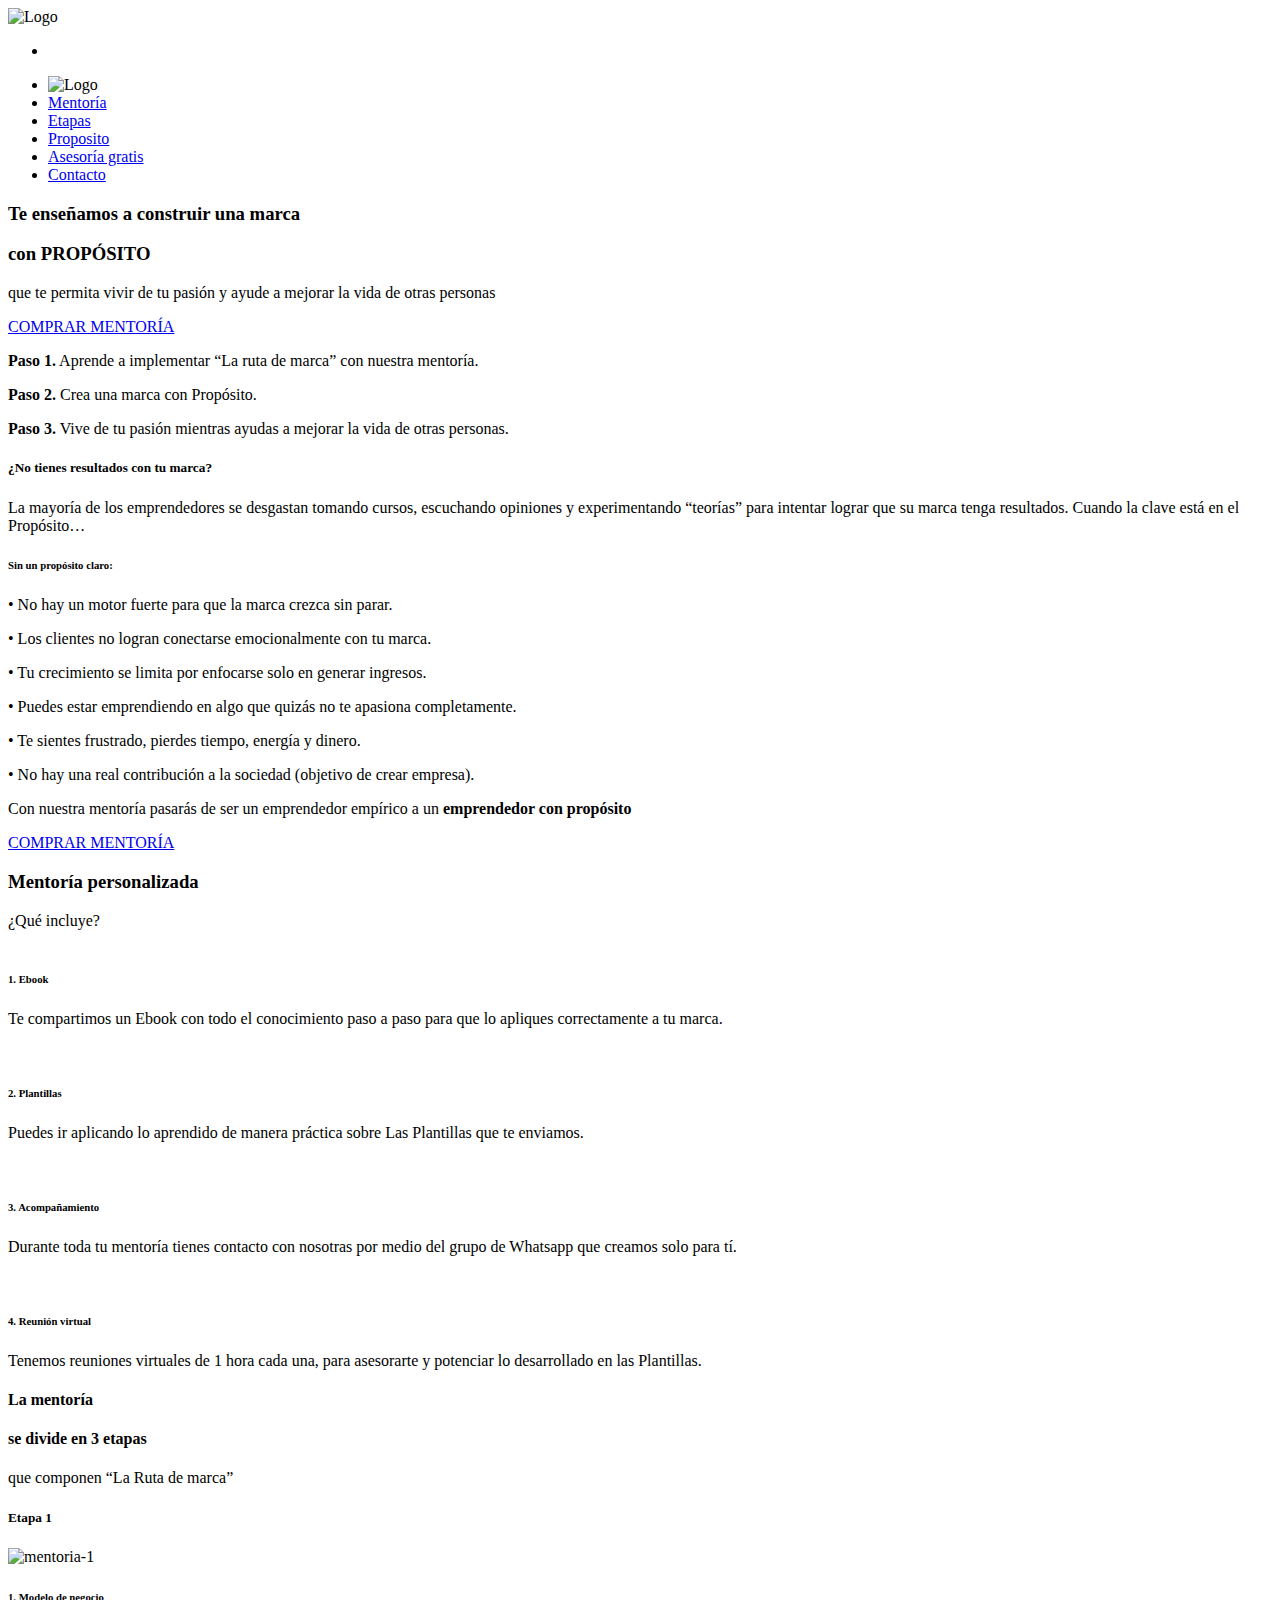
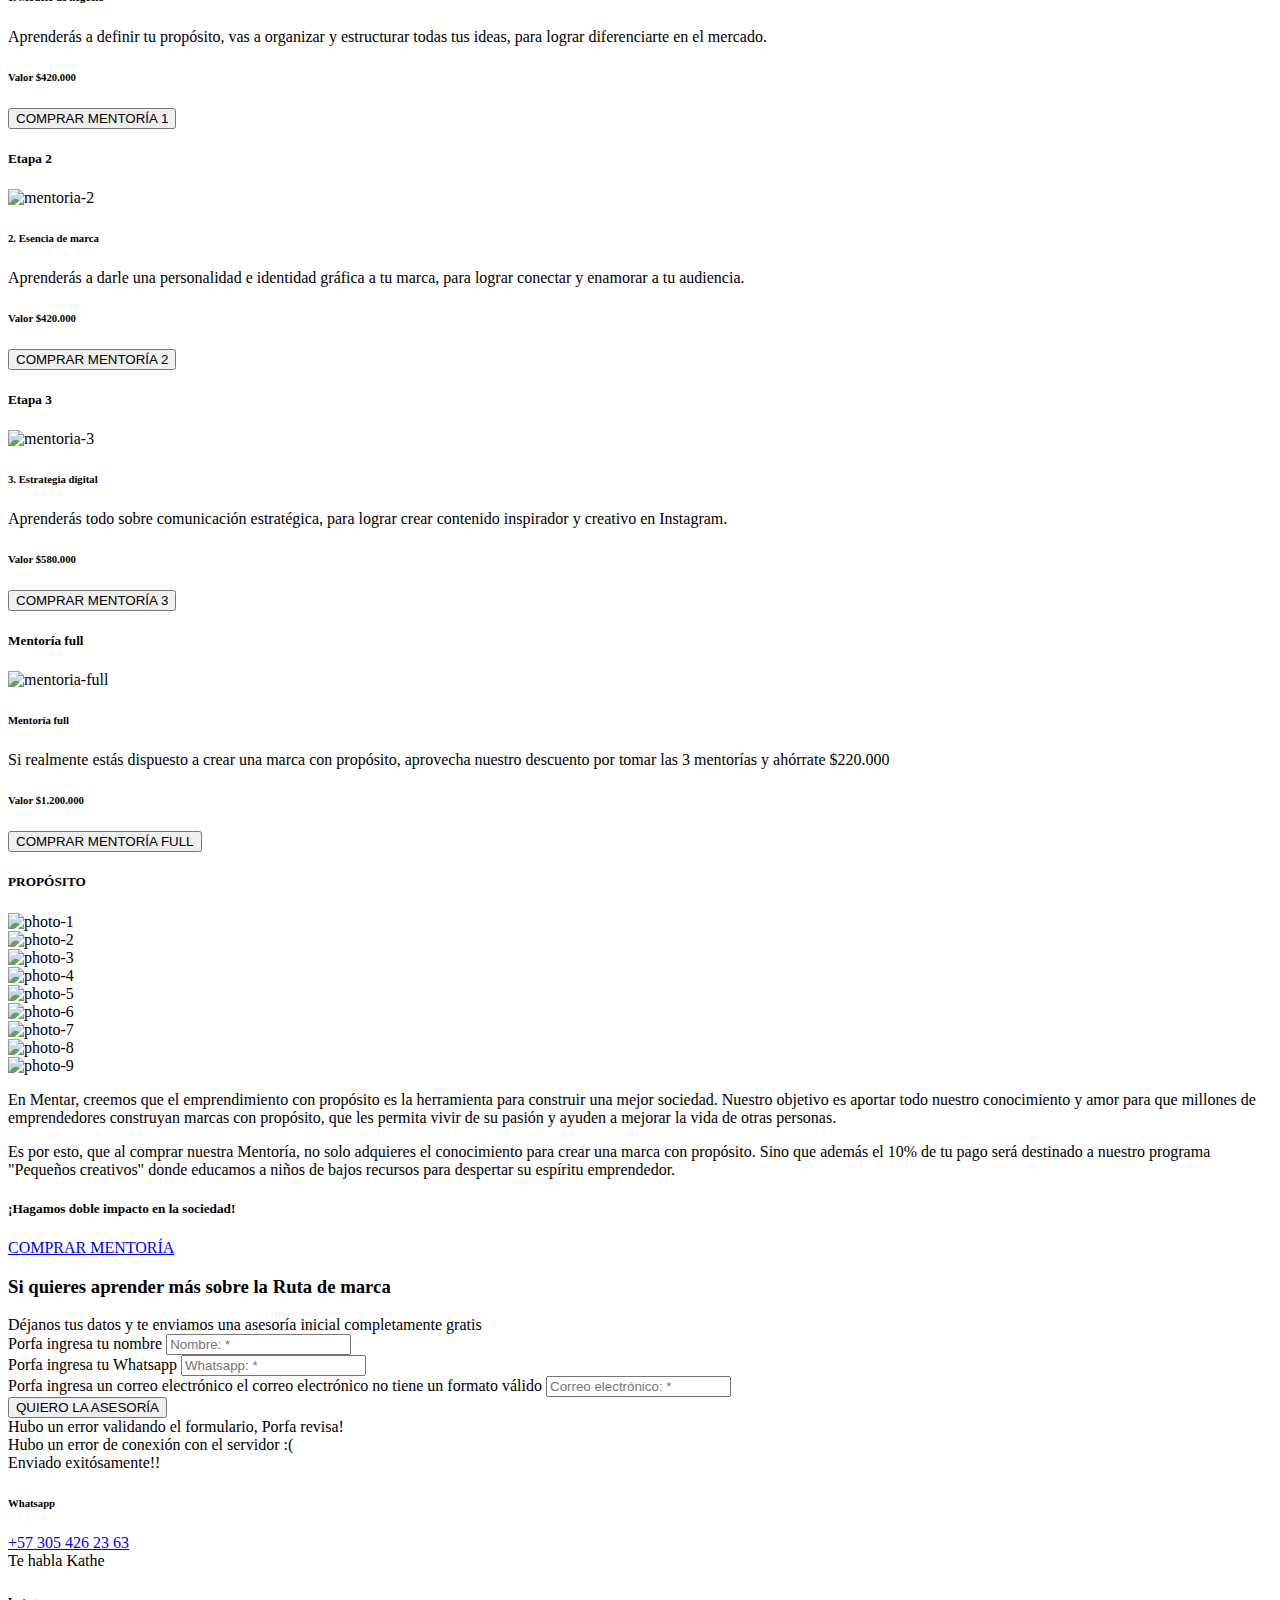
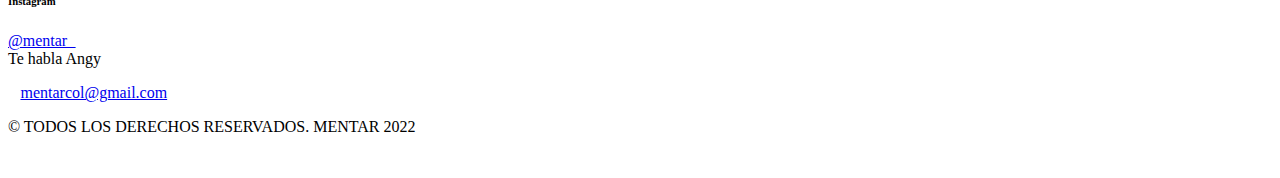
==== index.html @ f121bc7e "Se cambia el nombre de las imagenes." ====
﻿<!DOCTYPE html>
<!--[if IE 8]><html class="no-js lt-ie9" lang="en"> <![endif]-->
<!--[if gt IE 8]>
<!--><html class="no-js" lang="es"><!--<![endif]-->
<head>

	<!-- Basic Page Needs
  ================================================== -->
	<meta charset="utf-8">
	<title>Mentar</title>
	<meta name="description" content="">
	<meta name="author" content="">
	<meta name="facebook-domain-verification" content="ouw70k1ok3zflpfss3q8svm621nkau" />
	<!-- Mobile Specific Metas
  ================================================== -->
	<meta name="viewport" content="width=device-width, initial-scale=1, maximum-scale=1">
	
	
	
	<!-- CSS
  ================================================== -->
	<link rel="stylesheet" href="css/base.css"/>
	<link rel="stylesheet" href="css/skeleton.css"/>
	<link rel="stylesheet" href="css/layout.css"/>
	<link rel="stylesheet" href="css/settings.css"/>
	<link rel="stylesheet" href="css/font-awesome.css" />
	<link rel="stylesheet" href="css/owl.carousel.css"/>
	<link rel="stylesheet" href="css/animsition.min.css"/>
	
	<link rel="alternate stylesheet" type="text/css" href="css/colors/color-gold.css" title="1">
	
	<!-- Favicons
	================================================== -->
	<link rel="shortcut icon" href="favicon.png">
	<link rel="apple-touch-icon" href="apple-touch-icon.png">
	<link rel="apple-touch-icon" sizes="72x72" href="apple-touch-icon-72x72.png">
	<link rel="apple-touch-icon" sizes="114x114" href="apple-touch-icon-114x114.png">

<!-- Global site tag (gtag.js) - Google Analytics -->
<script async src="https://www.googletagmanager.com/gtag/js?id=UA-180938524-1"></script>
<script>
  window.dataLayer = window.dataLayer || [];
  function gtag(){dataLayer.push(arguments);}
  gtag('js', new Date());

  gtag('config', 'UA-180938524-1');
</script>

<!-- Facebook Pixel Code -->
<script>
	!function(f,b,e,v,n,t,s)
	{if(f.fbq)return;n=f.fbq=function(){n.callMethod?
	n.callMethod.apply(n,arguments):n.queue.push(arguments)};
	if(!f._fbq)f._fbq=n;n.push=n;n.loaded=!0;n.version='2.0';
	n.queue=[];t=b.createElement(e);t.async=!0;
	t.src=v;s=b.getElementsByTagName(e)[0];
	s.parentNode.insertBefore(t,s)}(window,document,'script',
	'https://connect.facebook.net/en_US/fbevents.js');
	fbq('init', '648731726116191'); 
	fbq('track', 'PageView');
	</script>
	<noscript>
	<img height="1" width="1" 
	src="https://www.facebook.com/tr?id=648731726116191&ev=PageView
	&noscript=1"/>
	</noscript>
	<!-- End Facebook Pixel Code -->
	
</head>
<body>	
	<!-- Primary Page Layout
	================================================== -->

	<div class="animsition">
	
	<!-- MENU
    ================================================== -->	
	
	<div class="header-top">
	
		<header class="cd-main-header green-section">
			<span class="cd-logo"><img src="images/logo.png" alt="Logo"></span>

			<ul class="cd-header-buttons">
				<li><a class="cd-nav-trigger" href="#cd-primary-nav"><span></span></a></li>
			</ul> <!-- cd-header-buttons -->
		</header>
		
		<nav class="cd-nav">
			<ul id="cd-primary-nav" class="cd-primary-nav is-fixed">
				<li>
					<div class="nav-logo"><img src="images/logo.png" alt="Logo"></div>
				</li>
				<li>
					<a href="#mentoria" class="scroll">Mentoría</a>
				</li>
				<li>
					<a href="#etapas" class="scroll">Etapas</a>
				</li>
				<li>
					<a href="#proposito" class="scroll">Proposito</a>
				</li>
				<li>
					<a href="#asesoria" class="scroll">Asesoría gratis</a>
				</li>
				<li>
					<a href="#contacto" class="scroll">Contacto</a>
				</li>
			</ul> <!-- primary-nav -->
		</nav> <!-- cd-nav -->
	
	</div>
	
	<main class="cd-main-content">
	
	<!-- HOME SECTION
    ================================================== -->
		<!-- <section class="home">

			<a href="#scroll-link" class="arrow-down scroll">&#xf103;</a>
	
			<div class="slider-container">
				<div class="slider-text green">
					<span class="heart-icon"></span>
					<span class="subtitle">¡Hola creativo!</span>
					<h3 class="text-lowercase green">Nosotras somos Angy y Kathe</h3>
					<p class="subtitle">2 amigas incondicionales para tu marca</p>
				</div>
			</div>
		</section> -->

		<section class="home">

			<!-- <a href="#scroll-link" class="arrow-down scroll">&#xf103;</a> -->
	
			<div class="slider-container">
				<div class="slider-text green">
					<span class="heart-icon"></span>
					<h3 class="text-lowercase green third-font line-height-global">
						Te enseñamos a construir una marca
					</h3>
					<h3 class="subtitle-written text-lowercase third-font">con PROPÓSITO</h3>
					<p class="subtitle subtitle-v2 main-font">que te permita vivir de tu pasión y ayude a mejorar la vida de otras personas</p>
				</div>

				<div class="button-buy">
					<a href="#etapas">COMPRAR MENTORÍA</a>
				</div>
			</div>
		</section>

	<!-- SECTION
    ================================================== -->	
	
		<!-- <section class="section" id="scroll-link">
			<div class="call-to-action-1">
				<div class="action-top-1">over 80 finished projects</div>
				<h5>ALL WORKS</h5>
				<a href="grid-2col.html" class="button-1 animsition-link">Discover</a> 
			</div>
		</section> -->

		<!-- <section class="section green-section section-padding-title" id="scroll-link">
			<div class="container">
				<div class="sixteen columns">
					<div class="section-title">
						<h4 class="subtitle-written text-lowercase">Antes de continuar...</h4>
						<div class="subtitle">Mira el siguiente video.</div>
					</div>
				</div>
			</div>
		</section> -->

		<section class="section green-section" id="scroll-link">
			<div class="section-steps green-section">
				<div class="step">
					<span class="step-icons step-icon-book"></span>
					<p> <b>Paso 1.</b> Aprende a implementar “La ruta de marca” con nuestra mentoría.</p>
				</div>
				<div class="step">
					<span class="step-icons step-icon-heart"></span>
					<p> <b>Paso 2.</b> Crea una marca con Propósito.</p>
				</div>
				<div class="step">
					<span class="step-icons step-icon-hand"></span>
					<p> <b>Paso 3.</b> Vive de tu pasión mientras ayudas a mejorar la vida de otras personas.</p>
				</div>
			</div>
		</section>

		<section class="description">
		
			<div class="description-paragraphs">
				<div class="description-title">
					<h5 class="subtitle-written text-lowercase line-height-global">¿No tienes resultados con tu marca?</h5>
					<p class="main-font line-height-global">
						La mayoría de los emprendedores se desgastan tomando cursos, escuchando opiniones y experimentando “teorías”
						para intentar lograr que su marca tenga resultados. Cuando la clave está en el Propósito…
					</p>
				</div>
				<h6 class="subtitle-written text-lowercase line-height-global">Sin un propósito claro:</h6>
				<p class="line-height-global main-font">• No hay un motor fuerte para que la marca crezca sin parar.</p>
				<p class="line-height-global main-font">• Los clientes no logran conectarse emocionalmente con tu marca.</p>
				<p class="line-height-global main-font">• Tu crecimiento se limita por enfocarse solo en generar ingresos.</p>
				<p class="line-height-global main-font">• Puedes estar emprendiendo en algo que quizás no te apasiona completamente.</p>
				<p class="line-height-global main-font">• Te sientes frustrado, pierdes tiempo, energía y dinero.</p>
				<p class="line-height-global main-font">• No hay una real contribución a la sociedad (objetivo de crear empresa).</p>
			</div>
		
			<div class="description-footer">
				<span class="step-icons heart-icon-person"></span>
				<p>Con nuestra mentoría pasarás de ser un emprendedor empírico a un
					<b> emprendedor con propósito</b>
				</p>
				<div class="button-buy">
					<a href="#etapas">COMPRAR MENTORÍA</a>
				</div>
			</div>

		</section>

	<!-- SECTION
    ================================================== -->	
	
		<!-- <section id="video-promo" class="section white-section section-padding-top-2">
		
			<div class="container">
				<div class="sixteen columns">
					<iframe src="https://www.youtube.com/embed/usIiIgsoG4Q?wmode=transparent"></iframe>
				</div>
				<div class="clear"></div>
			</div>
				
		</section>	 -->

	<!-- SECTION
    ================================================== -->	
	
		<!-- <section class="section white-section section-padding-top-bottom" id="scroll-link-2">
			<div class="container">
				<div class="sixteen columns">
					<div class="section-title">
						<h3 class="subtitle-written green">La ruta de marca</h3>
						<div class="subtitle">3 etapas clave para crear una marca que perdure en el tiempo, que inspire a otros y que se comunique asertivamente en el medio digital.</div>
					</div>
				</div>
				<div class="one-third column" data-scroll-reveal="enter left move 200px over 1s after 0.8s">
					<div class="portfolio-box-2 grey-section">
						<img src="images/portfolio/ruta-marca-1.jpg" alt="">
						<h6>Modelo de negocio</h6>
						<p>El primer paso para estructurar la base de tu proyecto y crear una marca que supere la prueba del tiempo…</p>
					</div>
				</div>
				<div class="one-third column" data-scroll-reveal="enter left move 200px over 1s after 0.3s">
					<div class="portfolio-box-2 grey-section">
						<img src="images/portfolio/ruta-marca-2.jpg" alt="">
						<h6>Esencia de marca</h6>
						<p>Este es el manual que te permitirá inspirar, conectar y emocionar a tu audiencia, creando una marca desde la esencia…</p>
					</div>
				</div>
			</div>
		</section> -->
	
		<section class="section section-padding-top-2" id="mentoria">
			<div class="container">
				<div class="sixteen columns">
					<div class="section-title">
						<h3><span class="subtitle-written">Mentoría</span> <span class="green">personalizada</span></h3>
						<div class="subtitle">¿Qué incluye?</div>
					</div>
				</div>
				<div class="sixteen columns">
					<div id="cd-timeline" class="cd-container">
						
						<div class="cd-timeline-block">
							<div class="cd-timeline-img">&#xf00c;</div> <!-- cd-timeline-img -->

							<div class="cd-timeline-content">
								<h6>1. Ebook</h6>
								<p>Te compartimos un Ebook con todo el conocimiento paso a paso para que lo apliques correctamente a tu marca.</p>
							</div> <!-- cd-timeline-content -->
						</div> <!-- cd-timeline-block -->

						<div class="cd-timeline-block">
							<div class="cd-timeline-img">&#xf15c;</div> <!-- cd-timeline-img -->

							<div class="cd-timeline-content">
								<h6>2. Plantillas</h6>
								<p>Puedes ir aplicando lo aprendido de manera práctica sobre Las Plantillas que te enviamos.</p>
							</div> <!-- cd-timeline-content -->
						</div> <!-- cd-timeline-block -->

						<div class="cd-timeline-block">
							<div class="cd-timeline-img">&#xf086;</div> <!-- cd-timeline-img -->

							<div class="cd-timeline-content">
								<h6>3. Acompañamiento</h6>
								<p>Durante toda tu mentoría tienes contacto con nosotras por medio del grupo de Whatsapp que creamos solo para tí.</p>
							</div> <!-- cd-timeline-content -->
						</div> <!-- cd-timeline-block -->

						<div class="cd-timeline-block">
							<div class="cd-timeline-img">&#xf073;</div> <!-- cd-timeline-img -->

							<div class="cd-timeline-content">
								<h6>4. Reunión virtual</h6>
								<p>Tenemos reuniones virtuales de 1 hora cada una, para asesorarte y potenciar lo desarrollado en las Plantillas.</p>
							</div> <!-- cd-timeline-content -->
						</div> <!-- cd-timeline-block -->
					</div>
				</div>
			</div>
		</section>

		<!-- SECTION
		    ================================================== -->
		
		<section class="section green-section section-padding-title" id="etapas">
			<div class="container">
				<div class="sixteen columns">
					<div class="section-title">
						<h4 class="third-font"><span class="subtitle-written">La mentoría</span></h4>
						<h4 class="third-font"><span class="subtitle-written">se divide en 3 etapas</span></h4>
						<div class="subtitle main-weight">que componen “La Ruta de marca”</div>
					</div>
				</div>
			</div>
		</section>
		

		<section class="cards">
			<div class="container container-cards">
				<div class="one-third column card" data-scroll-reveal="enter left move 200px over 1s after 0.8s">
					<div class="title-card">
						<h5 class="subtitle-written text-lowercase">Etapa 1</h5>
					</div>
					<div class="portfolio-box-2 grey-section">
						<img src="images/cards/stage-1.jpg" alt="mentoria-1">
						<h6>1. Modelo de negocio</h6>
						<p>Aprenderás a definir tu propósito, vas a organizar y estructurar todas tus ideas, para lograr
							diferenciarte en el mercado.</p>
						<div class="button-card">
							<h6>Valor $420.000</h6>
							<button>COMPRAR MENTORÍA 1</button>
						</div>
					</div>
				</div>
		
				<div class="one-third column card" data-scroll-reveal="enter left move 200px over 1s after 0.8s">
					<div class="title-card">
						<h5 class="subtitle-written text-lowercase">Etapa 2</h5>
					</div>
					<div class="portfolio-box-2 grey-section">
						<img src="images/cards/stage-2.jpg" alt="mentoria-2">
						<h6>2. Esencia de marca</h6>
						<p>Aprenderás a darle una personalidad e identidad gráfica a tu marca, para lograr conectar y enamorar a tu audiencia.</p>
						<div class="button-card">
							<h6>Valor $420.000</h6>
							<button>COMPRAR MENTORÍA 2</button>
						</div>
					</div>
				</div>

				<div class="one-third column card" data-scroll-reveal="enter left move 200px over 1s after 0.8s">
					<div class="title-card">
						<h5 class="subtitle-written text-lowercase">Etapa 3</h5>
					</div>
					<div class="portfolio-box-2 grey-section">
						<img src="images/cards/stage-3.jpg" alt="mentoria-3">
						<h6>3. Estrategia digital</h6>
						<p>Aprenderás todo sobre comunicación estratégica, para lograr crear contenido inspirador y creativo en Instagram.</p>
						<div class="button-card">
							<h6>Valor $580.000</h6>
							<button>COMPRAR MENTORÍA 3</button>
						</div>
					</div>
				</div>

				<div class="one-third column card" data-scroll-reveal="enter left move 200px over 1s after 0.8s">
					<div class="title-card">
						<h5 class="subtitle-written text-lowercase">Mentoría full</h5>
					</div>
					<div class="portfolio-box-2 grey-section">
						<img src="images/cards/full.jpg" alt="mentoria-full">
						<h6>Mentoría full</h6>
						<p>Si realmente estás dispuesto a crear una marca con propósito, aprovecha nuestro descuento por tomar las 3 mentorías y ahórrate $220.000</p>
						<div class="button-card">
							<h6>Valor $1.200.000</h6>
							<button>COMPRAR MENTORÍA FULL</button>
						</div>
					</div>
				</div>
			</div>
		</section>

		<!-- SECTION
		================================================== -->

	<!-- SECTION
    ================================================== -->	
	
		<!-- <section class="section grey-dark-section section-padding-top-bottom-2">
		
			<div class="container">
				<div class="sixteen columns">
					<div class="section-title">
						<h3><span class="subtitle-written green">¿Te gustó?</span></h3>
						<div class="subtitle white">Aquí te ampliamos la info</div>
					</div>
				</div>
				<div class="eight columns">
					<div class="accordion">
						<div class="accordion_in">
							<div class="acc_head green-section">¿A quién va dirigido?</div>
							<div class="acc_content white-section">
							<p><strong>Soñadores</strong></p>
							<p>Personas que sueñan con crear una marca desde cero y no han iniciado.</p>
							<br/>
							<p><strong>Emprendedores</strong></p>
							<p>Quienes ya llevan un tiempo en el mercado pero quieren estructurar su marca.</p>
							</div>
						</div>
						<div class="accordion_in">
							<div class="acc_head green-section">Duración</div>
							<div class="acc_content white-section">
							<p><strong>Las mentorías están divididas en tres etapas</strong></p>
							<ul>
								<li><p>1. Modelo de negocio</p></li>
								<li><p>2. Esencia de marca</p></li>
								<li><p>3. Estrategia digital</p></li>
							</ul>
							<br/>
							<p><strong>Cada etapa tiene una duración de 2 semanas.</strong> Una vez termines toda la ruta de marca, habrás creado una marca realmente única y diferenciadora!</p>
							</div>
						</div>
					</div>
				</div>
				<div class="eight columns">
					<div class="accordion">
						<div class="accordion_in">
							<div class="acc_head green-section">Valor</div>
							<div class="acc_content white-section">
							<p>Mentoría individual</p>
							<p><strong>$349.900</strong> Modelo de negocio</p>
							<p><strong>$349.900</strong> Esencia de marca</p>
							<p><strong>$349.900</strong> Estrategia digital</p>
							<br/>
							<p>Si quieres hacer <strong>toda la ruta de marca</strong>, tenemos un descuento especial para tí del 10% sobre el valor total.</p>
							</div>
						</div>
						<div class="accordion_in">
							<div class="acc_head green-section">Método de pago</div>
							<div class="acc_content white-section">
							<p><strong>50% al iniciar y 50% al terminar</strong></p>
							<br/>
							<p><strong>Si tomas 1 mentoría</strong>, pagas $174.900 al iniciar, y los otros $174.900 dos semanas después, cuando finalices la mentoría.</p>
							<br/>
							<p><strong>Si tomas las 3 mentorías</strong>, pagas $472.400 al iniciar, y los otros $472.400 seis semanas después, cuando finalices toda la ruta de marca. (te ahorras $105.000)</p>
							</div>
						</div>	
					</div>
				</div>
			</div>
				
		</section> -->

	<!-- SECTION
    ================================================== -->	
	
		<!-- <section class="section white-section section-padding-top-bottom-2" id="scroll-link-5">
			<div class="container">
				<div class="sixteen columns">
					<div class="section-title">
						<h3 class="subtitle-written">Testimonios</h3>
						<div class="subtitle">de nuestros creativos</div>
					</div>
				</div>
				<div class="sixteen columns">
					<div id="owl-blockquotes" class="owl-carousel owl-theme">
						<div class="item blockquotes-1">
							<div class="arrow-right"></div>
							<img src="images/testimonials/lina.jpg" alt="">
							<h6>Lina Arbelaez</h6>
							<p>"Angy y Kathe son dos niñas que desde su esencia, hacen que uno se enamore perdidamente de su marca, sus mentorías son fantásticas ya que ellas te brindan todas las herramientas para que tu marca crezca ¡Tu marca y tú necesitan a Mentar en sus vidas!"</p>
							<div class="company-name">Mentoría Full</div>
							<a href="https://instagram.com/latienda18.3" target="_blank"><span class="green">@latienda18.3</span></a>
						</div>
						<div class="item blockquotes-1">
							<div class="arrow-right"></div>
							<img src="images/testimonials/john.jpg" alt="">
							<h6>John Quintana</h6>
							<p>"Las mentorías con Mentar son súper chéveres, cada una de las etapas es demasiado importante para poder que tu emprendimiento sea exitoso y logre grandes resultados. Kathe y Angy tienen mucho conocimiento por brindar ¡Las recomiendo!"</p>
							<div class="company-name">Mentoría Full</div>
							<a href="https://instagram.com/quimeraphotography" target="_blank"><span class="green">@quimeraphotography</span></a>
						</div>
						<div class="item blockquotes-1">
							<div class="arrow-right"></div>
							<img src="images/testimonials/yenny.jpg" alt="">
							<h6>Yenny Ortiz</h6>
							<p>"Kathe y Angy me ayudaron a darle una estructura a mi marca, me guiaron en todo el proceso. 
								Siempre sentí que podía contar con ellas y su experiencia."</p>
							<div class="company-name">Mentoría Modelo de negocio y Estrategia digital</div>
							<a href="https://instagram.com/yennyortizconsultoradebelleza" target="_blank"><span class="green">@yennyortizconsultoradebelleza</span></a>
						</div>
						<div class="item blockquotes-1">
							<div class="arrow-right"></div>
							<img src="images/testimonials/nathy-vivi.jpg" alt="">
							<h6>Natalia y Viviana</h6>
							<p>"Las mentorías nos ayudaron a identificar las fortalezas y debilidades de nuestra marca, para lograr tener una mejor comunicación con nuestra audiencia. ¡Kathe y Angy son unas amigas incondicionales!"</p>
							<div class="company-name">Mentoría Full</div>
							<a href="https://instagram.com/24_7discounts" target="_blank"><span class="green">@24_7discounts</span></a>
						</div>
						<div class="item blockquotes-1">
							<div class="arrow-right"></div>
							<img src="images/testimonials/dani.jpg" alt="">
							<h6>Daniela</h6>
							<p>"La mentoría me pareció súper enriquecedora, es un proceso en donde uno se enamora mucho más de su marca. Angy y Kathe tienen la capacidad de transmitir conocimiento con amor, paciencia y dedicación, siento que se apropiaron de mi proyecto y ¡eso me hizo sentir muy especial!"</p>
							<div class="company-name">Mentoría Full</div>
							<a href="https://instagram.com/pijamasnona" target="_blank"><span class="green">@pijamasnona</span></a>

						</div>
					</div>	
				</div>
			</div>
		</section> -->

	<!-- SECTION
    ================================================== -->	

		<!-- <section class="section green-section section-padding-title" id="scroll-link-6">
			<div class="container">
				<div class="sixteen columns">
					<div class="section-title">
						<h4><span class="subtitle-written text-lowercase">¿Quieres empezar?</span></h4>
						<div class="subtitle">Déjanos tus datos y te enviamos una asesoría inicial pregrabada completamente gratis.</div>
					</div>
				</div>
			</div>
		</section> -->

	<!-- SECTION
    ================================================== -->	

	<section class="description-offer" id="proposito">

		<h5 class="subtitle-written text-lowercase green">PROPÓSITO</h5>

		<section class="section white-section section-padding-top-bottom-2" id="scroll-link-5">
			<div class="container">
				<div class="sixteen columns">
					<div id="owl-blockquotes" class="owl-carousel owl-theme">
						<div class="item blockquotes-1">
							<div class="arrow-right"></div>
							<img src="images/coursel/photo-1.jpg" alt="photo-1">
						</div>
						<div class="item blockquotes-1">
							<div class="arrow-right"></div>
							<img src="images/coursel/photo-2.JPG" alt="photo-2">
						</div>
						<div class="item blockquotes-1">
							<div class="arrow-right"></div>
							<img src="images/coursel/photo-3.JPG" alt="photo-3">
						</div>
						<div class="item blockquotes-1">
							<div class="arrow-right"></div>
							<img src="images/coursel/photo-4.JPG" alt="photo-4">
						</div>
						<div class="item blockquotes-1">
							<div class="arrow-right"></div>
							<img src="images/coursel/photo-5.JPG" alt="photo-5">
						</div>
						<div class="item blockquotes-1">
							<div class="arrow-right"></div>
							<img src="images/coursel/photo-6.JPG" alt="photo-6">
						</div>
						<div class="item blockquotes-1">
							<div class="arrow-right"></div>
							<img src="images/coursel/photo-7.JPG" alt="photo-7">
						</div>
						<div class="item blockquotes-1">
							<div class="arrow-right"></div>
							<img src="images/coursel/photo-8.JPG" alt="photo-8">
						</div>
						<div class="item blockquotes-1">
							<div class="arrow-right"></div>
							<img src="images/coursel/photo-9.JPG" alt="photo-9">
						</div>
					</div>	
				</div>
			</div>
		</section>

		<p class="main-font line-height-global">En Mentar, creemos que el emprendimiento con propósito es la herramienta para construir una mejor sociedad. 
			Nuestro objetivo es aportar todo nuestro conocimiento y amor para que millones de emprendedores construyan marcas con propósito, que les permita vivir de su pasión y ayuden a mejorar la vida de otras personas.</p>
		<p class="main-font line-height-global">Es por esto, que al comprar nuestra Mentoría, no solo adquieres el conocimiento para crear una marca con propósito. Sino que además el 10% de tu pago será destinado a nuestro programa "Pequeños creativos" donde educamos a niños de bajos recursos para despertar su espíritu emprendedor.</p>
		<h5 class="second-font"><span class="subtitle-written">¡Hagamos doble impacto en la sociedad!</span></h5>
		<div class="button-buy">
			<a href="#etapas">COMPRAR MENTORÍA</a>
		</div>
	</section>
	
		<section class="section grey-section section-padding-top-bottom" id="asesoria">
		
			<div class="container">
				<!-- <div class="sixteen columns">
					<div class="section-title">
						<h3 class="font-bold">Sí, quiero la asesoría gratis</h3>
						<div class="subtitle">Get in touch.</div>
					</div>
				</div> -->

				<div class="sixteen columns">
					<div class="section-title">
						<h3 class="font-bold line-height-global last-font">
							Si quieres aprender más sobre la Ruta de marca
						</h3>
						<div class="subtitle main-weight main-font line-height-global">
							Déjanos tus datos y te enviamos una asesoría inicial completamente gratis
						</div>
					</div>
				</div>
			
				<div class="clear"></div>
				
				<form name="ajax-form" id="ajax-form" action="https://formspree.io/f/mrgoqbdq" method="post" autocomplete="off">
					<div class="sixteen columns">
						<label for="name"> 
							<span class="error" id="err-name">Porfa ingresa tu nombre</span>
						</label>
						<input name="name" id="name" type="text" required placeholder="Nombre: *"/>
					</div>
					<div class="sixteen columns">
						<label for="phone"> 
							<span class="error" id="err-tel">Porfa ingresa tu Whatsapp</span>
						</label>
						<input name="phone" id="tel" type="tel" required placeholder="Whatsapp: *"/>
					</div>
					<div class="sixteen columns">
						<label for="email"> 
							<span class="error" id="err-email">Porfa ingresa un correo electrónico</span>
							<span class="error" id="err-emailvld">el correo electrónico no tiene un formato válido</span>
						</label>
						<input name="email" id="email" type="email" required placeholder="Correo electrónico: *"/>
					</div>
					<div class="sixteen columns">
						<div id="button-con"><input type="submit" class="send_message" value="QUIERO LA ASESORÍA"></div>
					</div>
					<div class="clear"></div>	
					<div class="error text-align-center" id="err-form">Hubo un error validando el formulario, Porfa revisa!</div>
					<div class="error text-align-center" id="err-timedout">Hubo un error de conexión con el servidor :(</div>
					<div class="error" id="err-state"></div>
				</form>	
				
				<div class="clear"></div>
				
				<div id="ajaxsuccess">Enviado exitósamente!!</div>
				
			</div>
			
			<div class="clear"></div>
				
		</section>

	<!-- FOOTER
    ================================================== -->	
	
		<section class="section footer-1 grey-dark-section section-padding-top-bottom-2" id="contacto">	
			<div class="container footer">
				<div class="four columns section-padding-bottom-2" data-scroll-reveal="enter left move 200px over 0.5s after 0.8s">
					<div class="logo-footer"></div>
				</div>
				<div class="four columns" data-scroll-reveal="enter left move 200px over 0.5s after 0.3s">
					<h6>Whatsapp</h6>
					<p class="list-social"><a href="https://wa.me/+573054262363" target="_blank">+57 305 426 23 63</a><br/>
					Te habla Kathe</p>
				</div>
				<div class="four columns" data-scroll-reveal="enter right move 200px over 0.5s after 0.3s">
					<h6>Instagram</h6>
					<p class="list-social"><a href="https://instagram.com/mentar_" target="_blank">@mentar_</a><br/>
					Te habla Angy</p>
				</div>
				<div class="four columns" data-scroll-reveal="enter right move 200px over 0.5s after 0.8s">
					<p><i class="icon-footer">&#xf0e0;</i><a href="mailto:mentarcol@gmail.com" title="">mentarcol@gmail.com</a></p>
				</div>	
			</div>
		</section>
		<section class="section footer-bottom">	
			<div class="container">
				<div class="sixteen columns">
					<p>© TODOS LOS DERECHOS RESERVADOS. MENTAR 2022</p>
				</div>	
			</div>
		</section>



		
	</main>		

	<div class="scroll-to-top">&#xf106;</div>
	
	
	</div>
	
	
		
	<!-- JAVASCRIPT
    ================================================== -->
<script type="text/javascript" src="js/jquery-2.1.1.js"></script>
<script type="text/javascript" src="js/modernizr.custom.js"></script> 
<script type="text/javascript" src="js/jquery.mobile.custom.min.js"></script>
<script type="text/javascript" src="js/jquery.animsition.min.js"></script>
<script type="text/javascript">
(function($) { "use strict";
	$(document).ready(function() {
	  
	  $(".animsition").animsition({
	  
		inClass               :   'zoom-in-sm',
		outClass              :   'zoom-out-sm',
		inDuration            :    1500,
		outDuration           :    800,
		linkElement           :   '.animsition-link', 
		// e.g. linkElement   :   'a:not([target="_blank"]):not([href^=#])'
		loading               :    true,
		loadingParentElement  :   'body', //animsition wrapper element
		loadingClass          :   'animsition-loading',
		unSupportCss          : [ 'animation-duration',
								  '-webkit-animation-duration',
								  '-o-animation-duration'
								],
		//"unSupportCss" option allows you to disable the "animsition" in case the css property in the array is not supported by your browser. 
		//The default setting is to disable the "animsition" in a browser that does not support "animation-duration".
		
		overlay               :   false,
		
		overlayClass          :   'animsition-overlay-slide',
		overlayParentElement  :   'body'
	  });
	});  
})(jQuery);
</script>
<script type="text/javascript" src="js/jquery.easing.js"></script>	
<script type="text/javascript" src="js/smoothScroll.js"></script>
<script type="text/javascript" src="js/waypoints.min.js"></script>
<script type="text/javascript" src="js/scrollReveal.js"></script>
<script type="text/javascript">
(function($) { "use strict";
      window.scrollReveal = new scrollReveal();
})(jQuery);
</script>
<script type="text/javascript" src="js/owl.carousel.min.js"></script>
<script type="text/javascript"> 
(function($) { "use strict";          
			jQuery(document).ready(function() {
				var offset = 450;
				var duration = 500;
				jQuery(window).scroll(function() {
					if (jQuery(this).scrollTop() > offset) {
						jQuery('.scroll-to-top').fadeIn(duration);
					} else {
						jQuery('.scroll-to-top').fadeOut(duration);
					}
				});
				
				jQuery('.scroll-to-top').click(function(event) {
					event.preventDefault();
					jQuery('html, body').animate({scrollTop: 0}, duration);
					return false;
				})
			});
})(jQuery);
</script>
<script type="text/javascript" src="js/smk-accordion.js"></script>
<script type="text/javascript" src="js/jquery.fitvids.js"></script>
<script type="text/javascript" src="js/styleswitcher.js"></script>
<script type="text/javascript" src="js/index.js"></script>  	  
<!-- End Document
================================================== -->
</body>
</html>
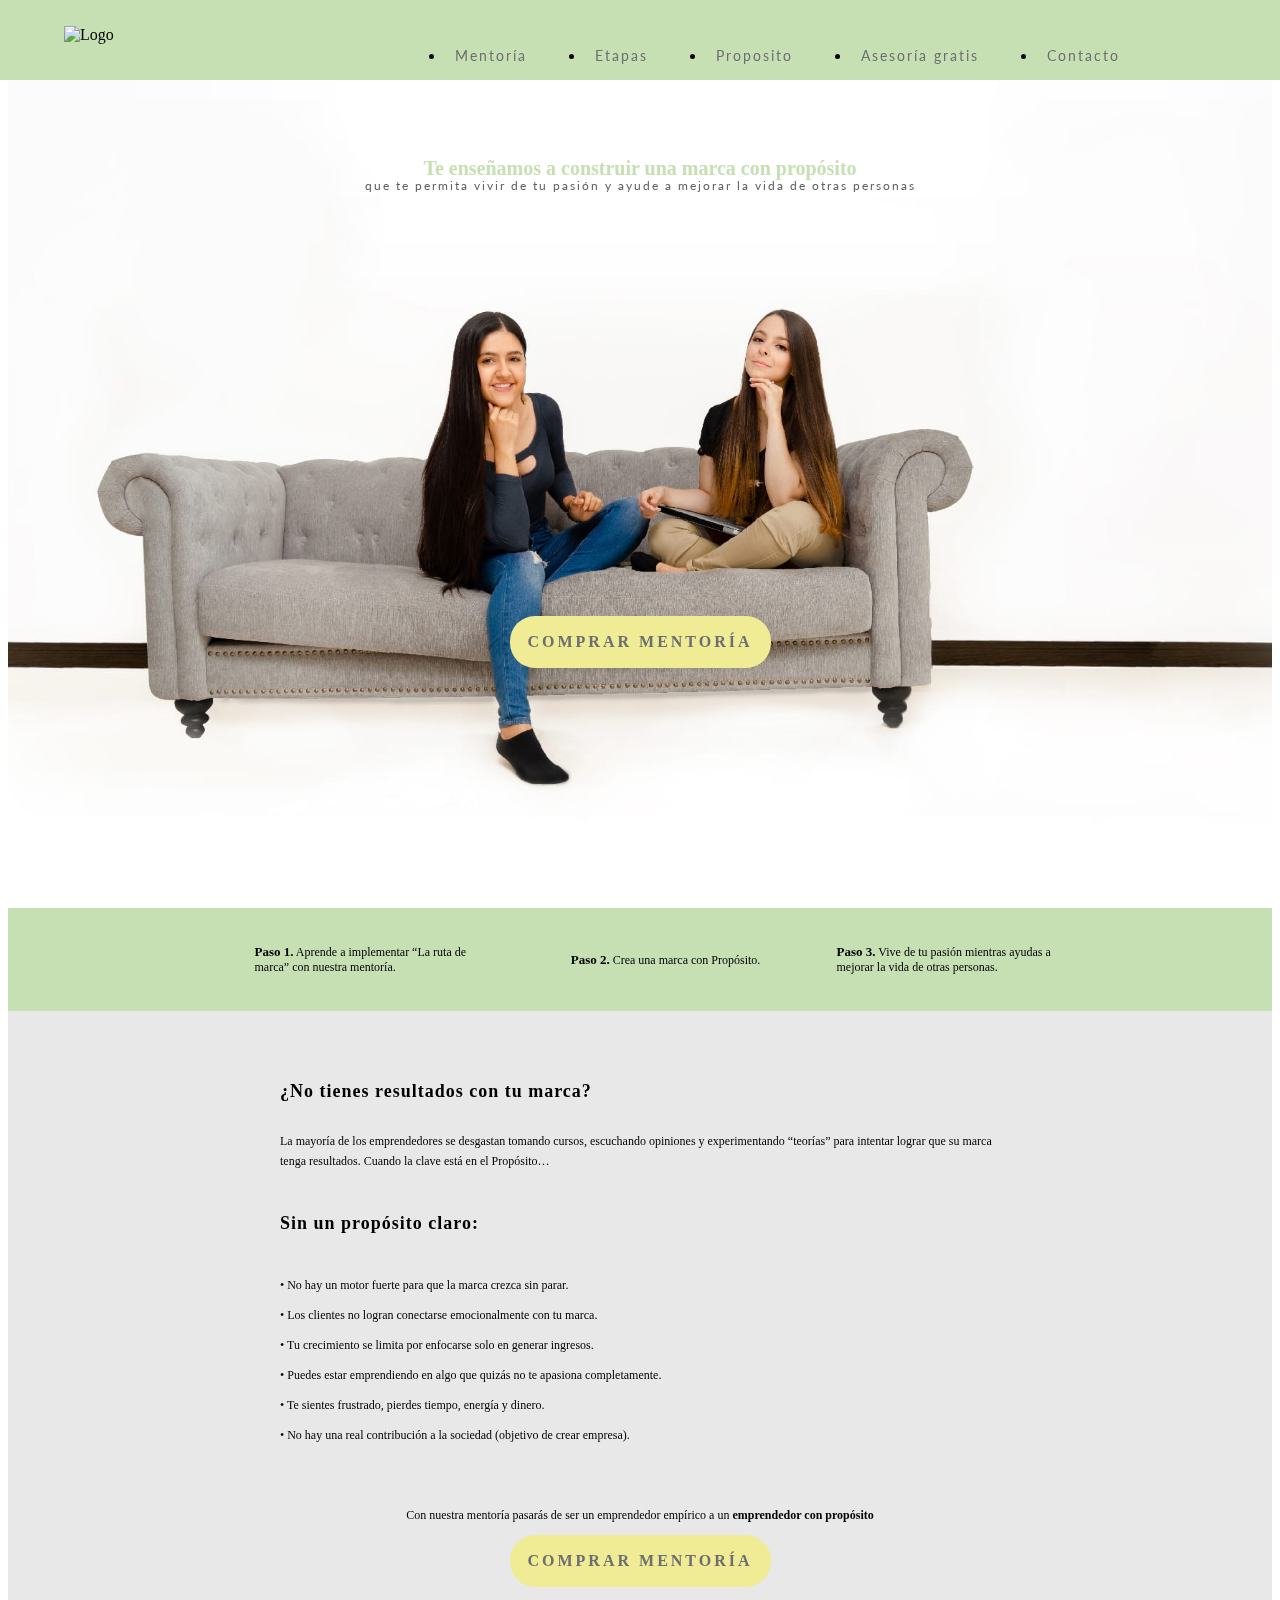
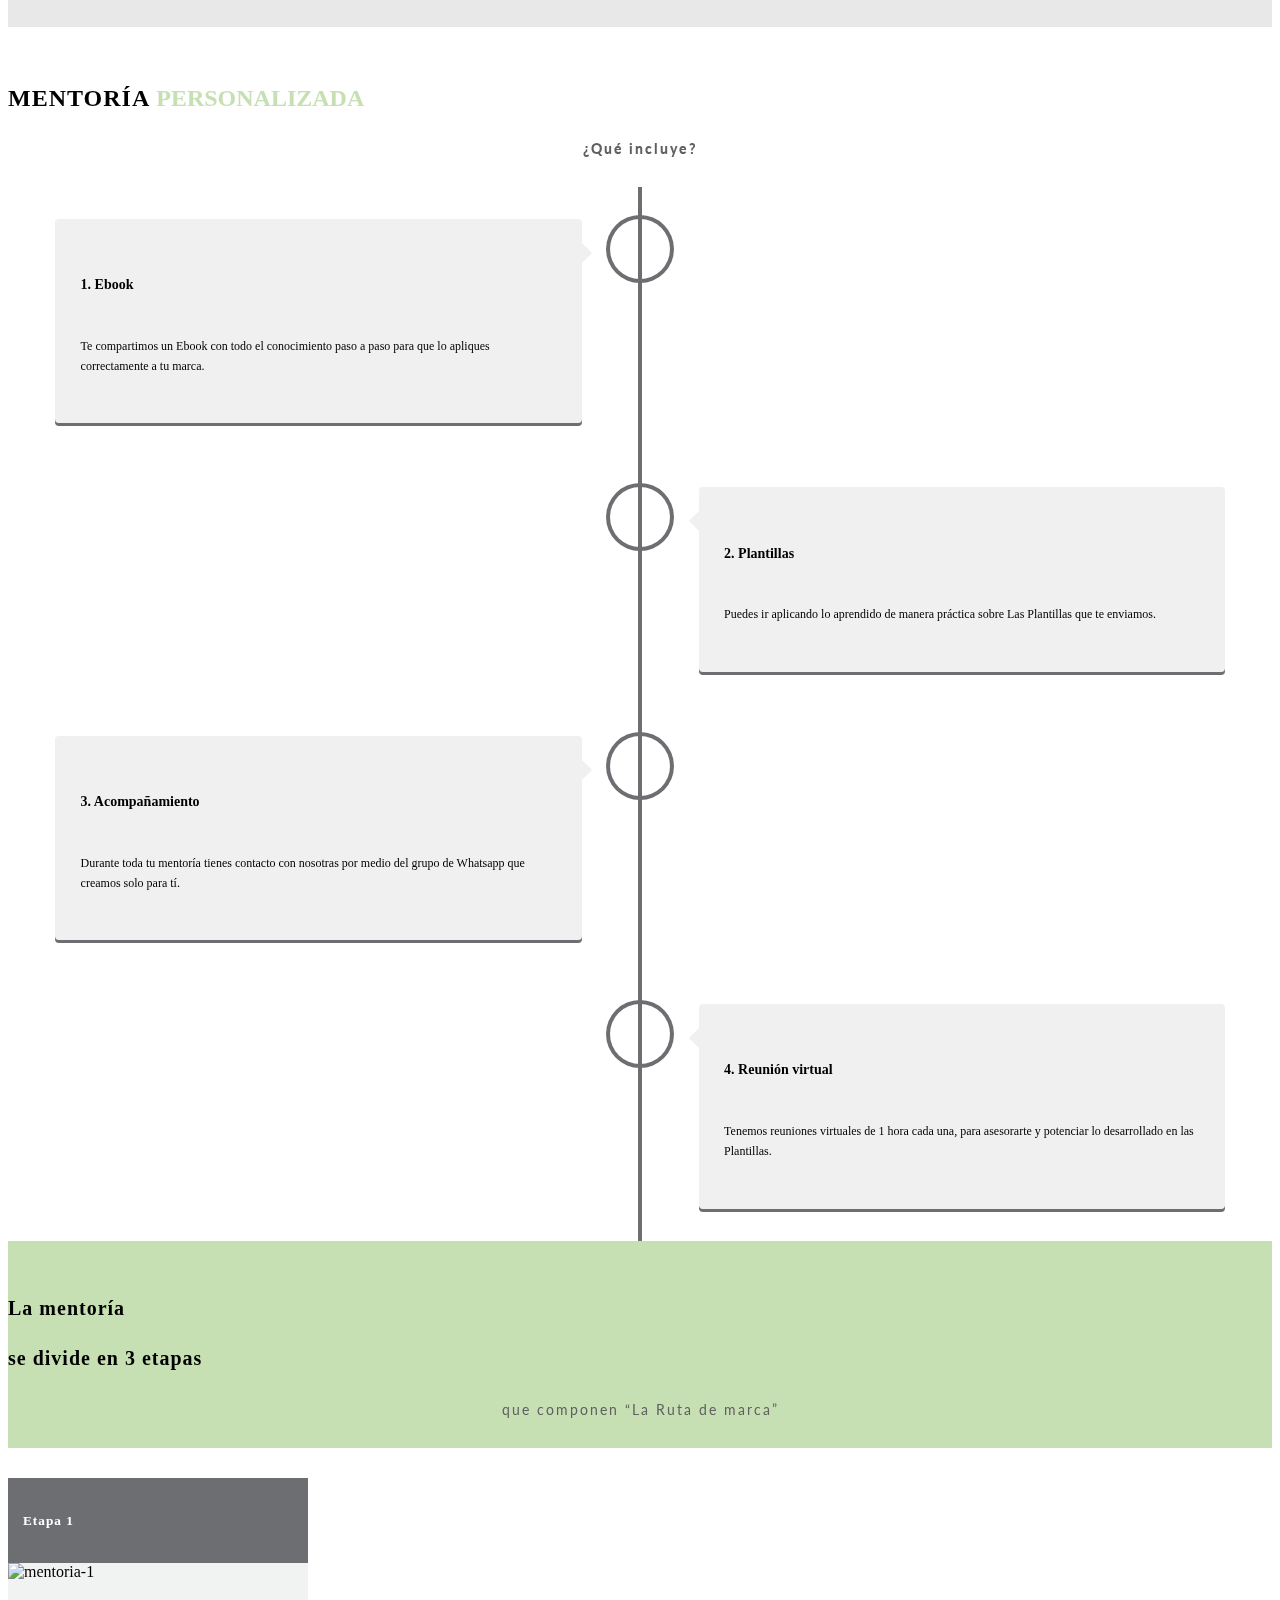
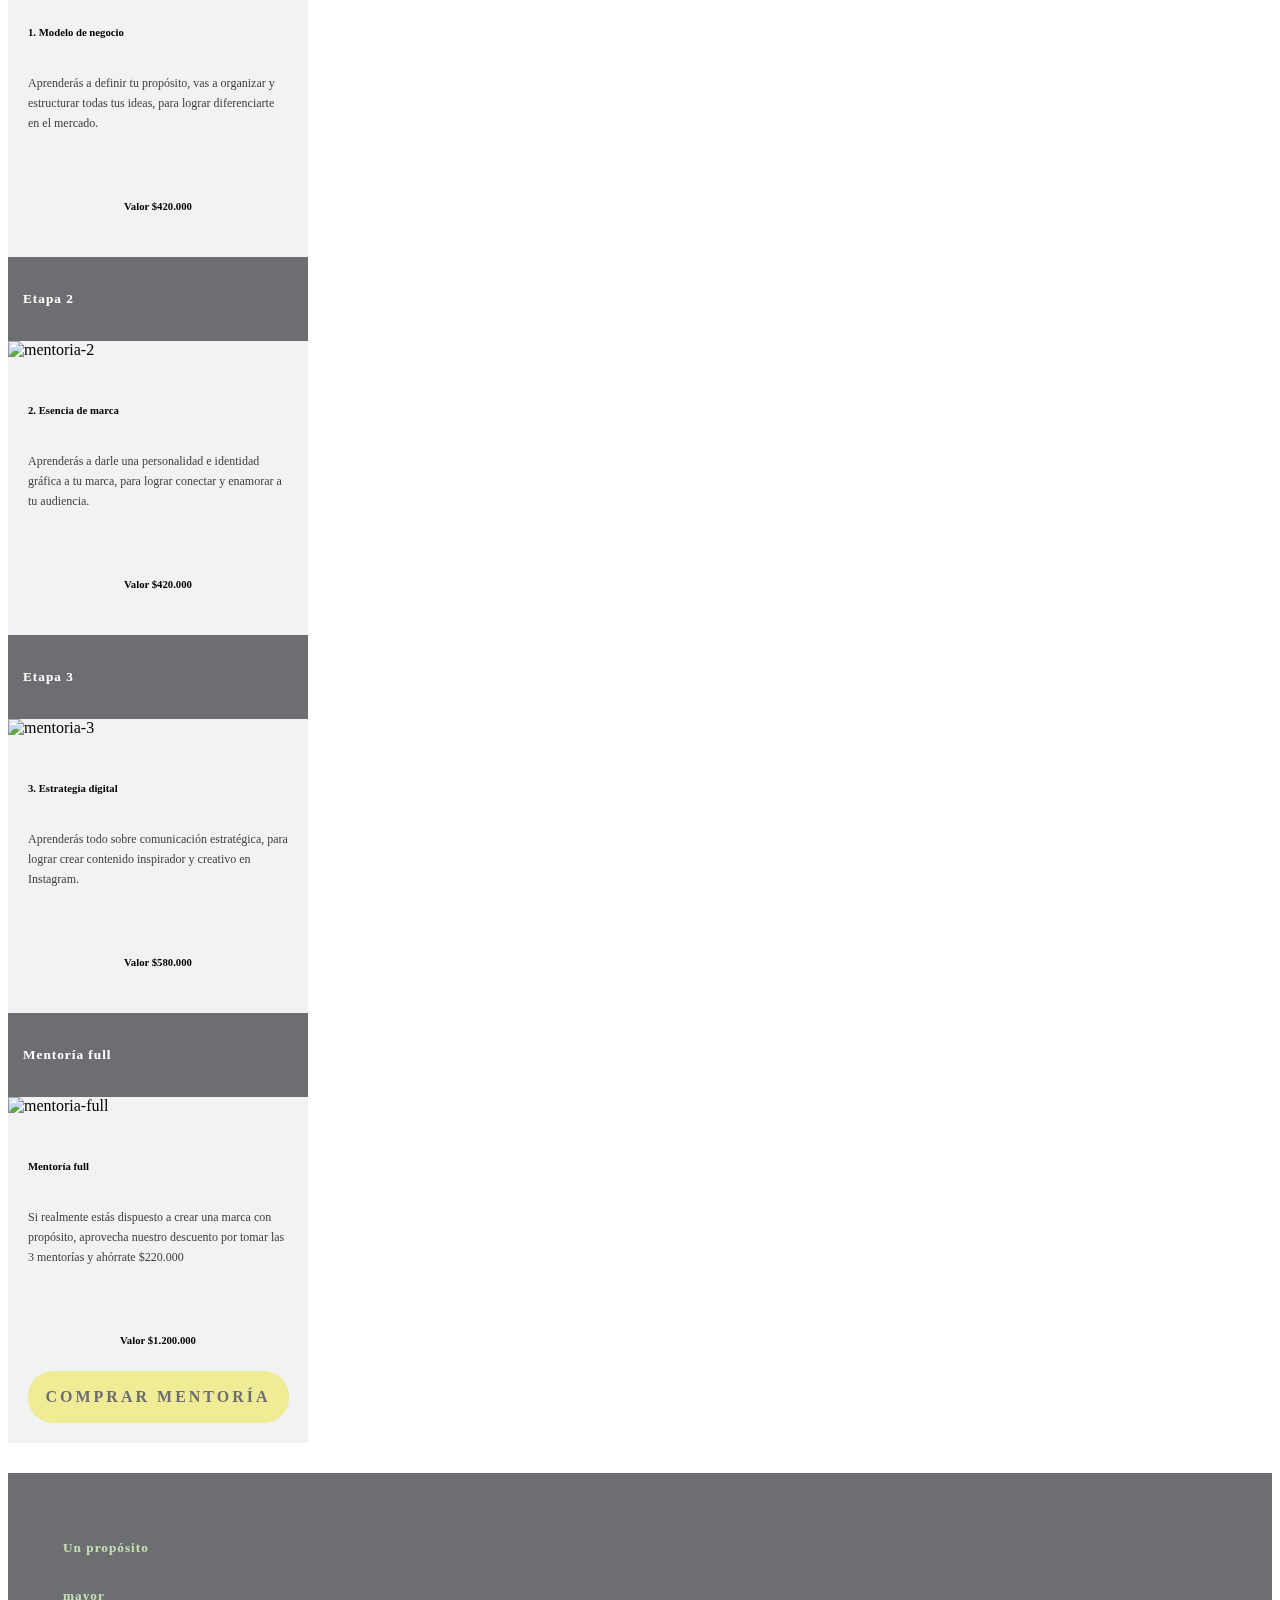
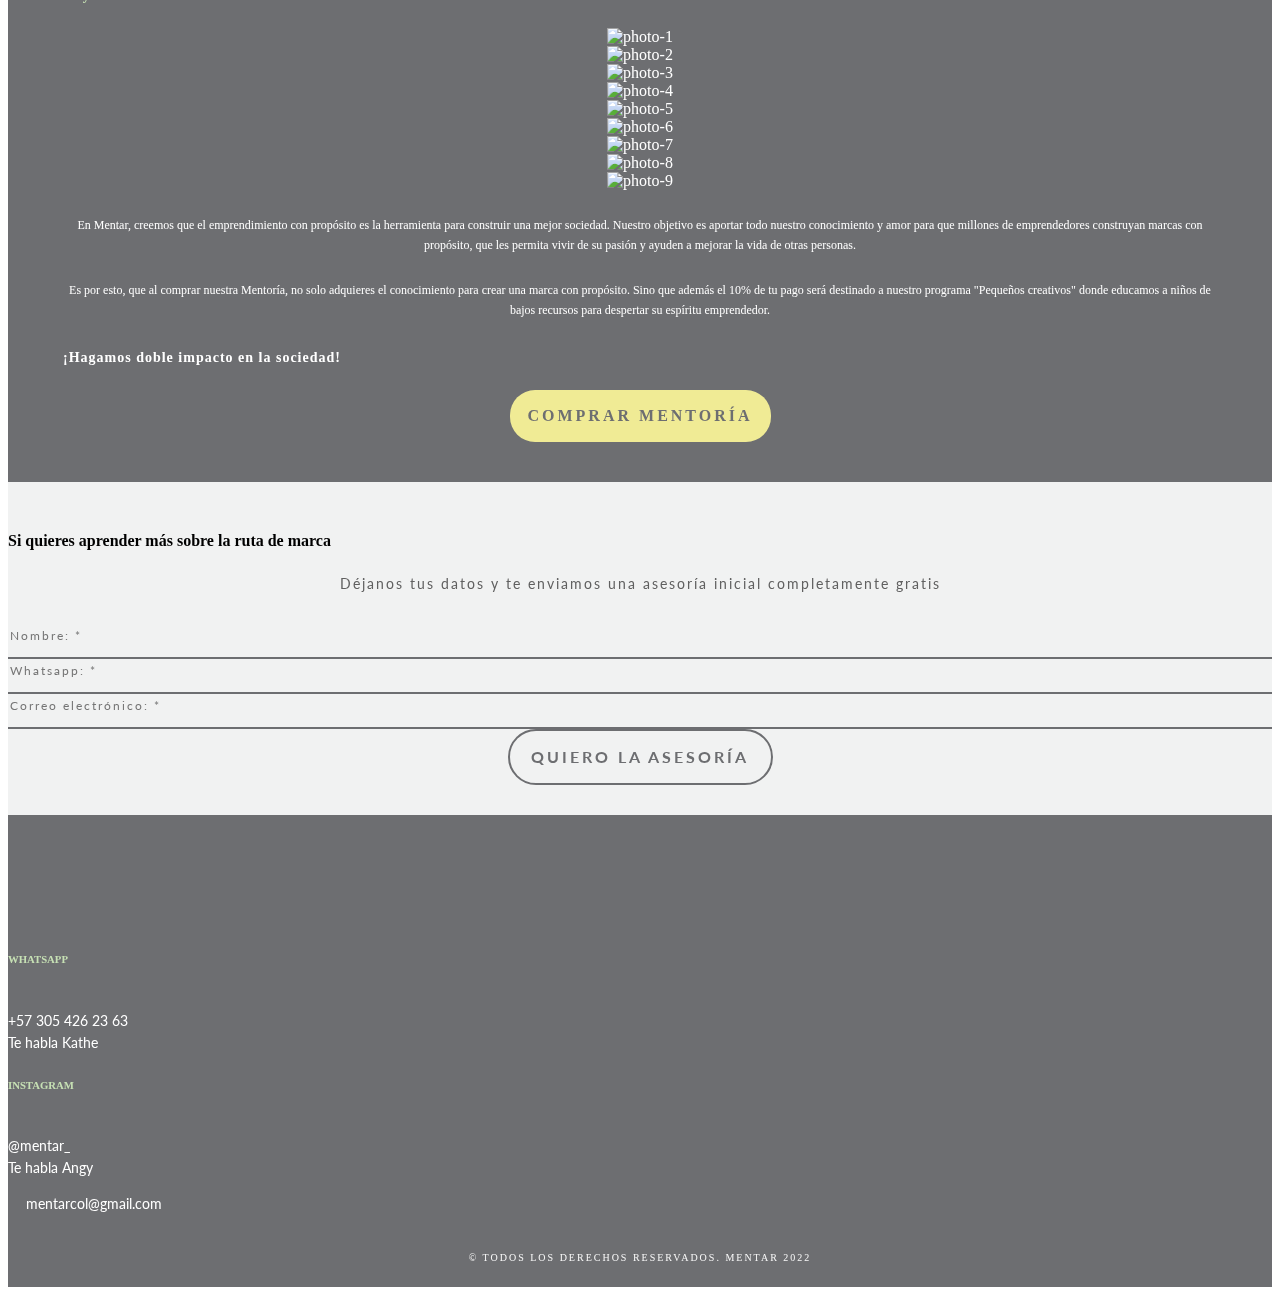
==== commit 0f133dc1: "correccion del scroll" ====
--- a/index.html
+++ b/index.html
@@ -115,61 +115,27 @@
 	
 	<!-- HOME SECTION
     ================================================== -->
-		<!-- <section class="home">
-
-			<a href="#scroll-link" class="arrow-down scroll">&#xf103;</a>
+
+		<section class="home">
 	
 			<div class="slider-container">
 				<div class="slider-text green">
 					<span class="heart-icon"></span>
-					<span class="subtitle">¡Hola creativo!</span>
-					<h3 class="text-lowercase green">Nosotras somos Angy y Kathe</h3>
-					<p class="subtitle">2 amigas incondicionales para tu marca</p>
-				</div>
-			</div>
-		</section> -->
-
-		<section class="home">
-
-			<!-- <a href="#scroll-link" class="arrow-down scroll">&#xf103;</a> -->
-	
-			<div class="slider-container">
-				<div class="slider-text green">
-					<span class="heart-icon"></span>
-					<h3 class="text-lowercase green third-font line-height-global">
+					<h3 class="text-lowercase green third-font line-height-global" id="title-complete">
+						Te enseñamos a construir una marca con propósito
+					</h3>
+					<h3 class="text-lowercase green third-font line-height-global" id="home-title">
 						Te enseñamos a construir una marca
 					</h3>
-					<h3 class="subtitle-written text-lowercase third-font">con PROPÓSITO</h3>
+					<h3 class="subtitle-written text-lowercase third-font" id="home-subtitle">con PROPÓSITO</h3>
 					<p class="subtitle subtitle-v2 main-font">que te permita vivir de tu pasión y ayude a mejorar la vida de otras personas</p>
 				</div>
 
 				<div class="button-buy">
-					<a href="#etapas">COMPRAR MENTORÍA</a>
-				</div>
-			</div>
-		</section>
-
-	<!-- SECTION
-    ================================================== -->	
-	
-		<!-- <section class="section" id="scroll-link">
-			<div class="call-to-action-1">
-				<div class="action-top-1">over 80 finished projects</div>
-				<h5>ALL WORKS</h5>
-				<a href="grid-2col.html" class="button-1 animsition-link">Discover</a> 
-			</div>
-		</section> -->
-
-		<!-- <section class="section green-section section-padding-title" id="scroll-link">
-			<div class="container">
-				<div class="sixteen columns">
-					<div class="section-title">
-						<h4 class="subtitle-written text-lowercase">Antes de continuar...</h4>
-						<div class="subtitle">Mira el siguiente video.</div>
-					</div>
-				</div>
-			</div>
-		</section> -->
+					<a href="#etapas" class="scroll">COMPRAR MENTORÍA</a>
+				</div>
+			</div>
+		</section>
 
 		<section class="section green-section" id="scroll-link">
 			<div class="section-steps green-section">
@@ -209,63 +175,21 @@
 		
 			<div class="description-footer">
 				<span class="step-icons heart-icon-person"></span>
-				<p>Con nuestra mentoría pasarás de ser un emprendedor empírico a un
+				<p class="line-height-global main-font">Con nuestra mentoría pasarás de ser un emprendedor empírico a un
 					<b> emprendedor con propósito</b>
 				</p>
 				<div class="button-buy">
-					<a href="#etapas">COMPRAR MENTORÍA</a>
-				</div>
-			</div>
-
-		</section>
-
-	<!-- SECTION
-    ================================================== -->	
-	
-		<!-- <section id="video-promo" class="section white-section section-padding-top-2">
-		
-			<div class="container">
-				<div class="sixteen columns">
-					<iframe src="https://www.youtube.com/embed/usIiIgsoG4Q?wmode=transparent"></iframe>
-				</div>
-				<div class="clear"></div>
-			</div>
-				
-		</section>	 -->
-
-	<!-- SECTION
-    ================================================== -->	
-	
-		<!-- <section class="section white-section section-padding-top-bottom" id="scroll-link-2">
-			<div class="container">
-				<div class="sixteen columns">
-					<div class="section-title">
-						<h3 class="subtitle-written green">La ruta de marca</h3>
-						<div class="subtitle">3 etapas clave para crear una marca que perdure en el tiempo, que inspire a otros y que se comunique asertivamente en el medio digital.</div>
-					</div>
-				</div>
-				<div class="one-third column" data-scroll-reveal="enter left move 200px over 1s after 0.8s">
-					<div class="portfolio-box-2 grey-section">
-						<img src="images/portfolio/ruta-marca-1.jpg" alt="">
-						<h6>Modelo de negocio</h6>
-						<p>El primer paso para estructurar la base de tu proyecto y crear una marca que supere la prueba del tiempo…</p>
-					</div>
-				</div>
-				<div class="one-third column" data-scroll-reveal="enter left move 200px over 1s after 0.3s">
-					<div class="portfolio-box-2 grey-section">
-						<img src="images/portfolio/ruta-marca-2.jpg" alt="">
-						<h6>Esencia de marca</h6>
-						<p>Este es el manual que te permitirá inspirar, conectar y emocionar a tu audiencia, creando una marca desde la esencia…</p>
-					</div>
-				</div>
-			</div>
-		</section> -->
+					<a href="#etapas" class="scroll">COMPRAR MENTORÍA</a>
+				</div>
+			</div>
+
+		</section>
 	
 		<section class="section section-padding-top-2" id="mentoria">
 			<div class="container">
 				<div class="sixteen columns">
 					<div class="section-title">
-						<h3><span class="subtitle-written">Mentoría</span> <span class="green">personalizada</span></h3>
+						<h3><span class="subtitle-written">MENTORÍA</span> <span class="green">PERSONALIZADA</span></h3>
 						<div class="subtitle">¿Qué incluye?</div>
 					</div>
 				</div>
@@ -313,9 +237,8 @@
 		</section>
 
 		<!-- SECTION
-		    ================================================== -->
-		
-		<section class="section green-section section-padding-title" id="etapas">
+				    ================================================== -->
+		<section class="section green-section section-padding-title">
 			<div class="container">
 				<div class="sixteen columns">
 					<div class="section-title">
@@ -326,7 +249,6 @@
 				</div>
 			</div>
 		</section>
-		
 
 		<section class="cards">
 			<div class="container container-cards">
@@ -341,7 +263,7 @@
 							diferenciarte en el mercado.</p>
 						<div class="button-card">
 							<h6>Valor $420.000</h6>
-							<button>COMPRAR MENTORÍA 1</button>
+							<!-- <button>COMPRAR MENTORÍA 1</button> -->
 						</div>
 					</div>
 				</div>
@@ -356,7 +278,7 @@
 						<p>Aprenderás a darle una personalidad e identidad gráfica a tu marca, para lograr conectar y enamorar a tu audiencia.</p>
 						<div class="button-card">
 							<h6>Valor $420.000</h6>
-							<button>COMPRAR MENTORÍA 2</button>
+							<!-- <button>COMPRAR MENTORÍA 2</button> -->
 						</div>
 					</div>
 				</div>
@@ -371,7 +293,7 @@
 						<p>Aprenderás todo sobre comunicación estratégica, para lograr crear contenido inspirador y creativo en Instagram.</p>
 						<div class="button-card">
 							<h6>Valor $580.000</h6>
-							<button>COMPRAR MENTORÍA 3</button>
+							<!-- <button>COMPRAR MENTORÍA 3</button> -->
 						</div>
 					</div>
 				</div>
@@ -386,203 +308,47 @@
 						<p>Si realmente estás dispuesto a crear una marca con propósito, aprovecha nuestro descuento por tomar las 3 mentorías y ahórrate $220.000</p>
 						<div class="button-card">
 							<h6>Valor $1.200.000</h6>
-							<button>COMPRAR MENTORÍA FULL</button>
-						</div>
-					</div>
-				</div>
-			</div>
-		</section>
-
-		<!-- SECTION
-		================================================== -->
-
-	<!-- SECTION
-    ================================================== -->	
-	
-		<!-- <section class="section grey-dark-section section-padding-top-bottom-2">
-		
-			<div class="container">
-				<div class="sixteen columns">
-					<div class="section-title">
-						<h3><span class="subtitle-written green">¿Te gustó?</span></h3>
-						<div class="subtitle white">Aquí te ampliamos la info</div>
-					</div>
-				</div>
-				<div class="eight columns">
-					<div class="accordion">
-						<div class="accordion_in">
-							<div class="acc_head green-section">¿A quién va dirigido?</div>
-							<div class="acc_content white-section">
-							<p><strong>Soñadores</strong></p>
-							<p>Personas que sueñan con crear una marca desde cero y no han iniciado.</p>
-							<br/>
-							<p><strong>Emprendedores</strong></p>
-							<p>Quienes ya llevan un tiempo en el mercado pero quieren estructurar su marca.</p>
-							</div>
-						</div>
-						<div class="accordion_in">
-							<div class="acc_head green-section">Duración</div>
-							<div class="acc_content white-section">
-							<p><strong>Las mentorías están divididas en tres etapas</strong></p>
-							<ul>
-								<li><p>1. Modelo de negocio</p></li>
-								<li><p>2. Esencia de marca</p></li>
-								<li><p>3. Estrategia digital</p></li>
-							</ul>
-							<br/>
-							<p><strong>Cada etapa tiene una duración de 2 semanas.</strong> Una vez termines toda la ruta de marca, habrás creado una marca realmente única y diferenciadora!</p>
-							</div>
-						</div>
-					</div>
-				</div>
-				<div class="eight columns">
-					<div class="accordion">
-						<div class="accordion_in">
-							<div class="acc_head green-section">Valor</div>
-							<div class="acc_content white-section">
-							<p>Mentoría individual</p>
-							<p><strong>$349.900</strong> Modelo de negocio</p>
-							<p><strong>$349.900</strong> Esencia de marca</p>
-							<p><strong>$349.900</strong> Estrategia digital</p>
-							<br/>
-							<p>Si quieres hacer <strong>toda la ruta de marca</strong>, tenemos un descuento especial para tí del 10% sobre el valor total.</p>
-							</div>
-						</div>
-						<div class="accordion_in">
-							<div class="acc_head green-section">Método de pago</div>
-							<div class="acc_content white-section">
-							<p><strong>50% al iniciar y 50% al terminar</strong></p>
-							<br/>
-							<p><strong>Si tomas 1 mentoría</strong>, pagas $174.900 al iniciar, y los otros $174.900 dos semanas después, cuando finalices la mentoría.</p>
-							<br/>
-							<p><strong>Si tomas las 3 mentorías</strong>, pagas $472.400 al iniciar, y los otros $472.400 seis semanas después, cuando finalices toda la ruta de marca. (te ahorras $105.000)</p>
-							</div>
-						</div>	
-					</div>
-				</div>
-			</div>
-				
-		</section> -->
-
-	<!-- SECTION
-    ================================================== -->	
-	
-		<!-- <section class="section white-section section-padding-top-bottom-2" id="scroll-link-5">
-			<div class="container">
-				<div class="sixteen columns">
-					<div class="section-title">
-						<h3 class="subtitle-written">Testimonios</h3>
-						<div class="subtitle">de nuestros creativos</div>
-					</div>
-				</div>
-				<div class="sixteen columns">
-					<div id="owl-blockquotes" class="owl-carousel owl-theme">
-						<div class="item blockquotes-1">
-							<div class="arrow-right"></div>
-							<img src="images/testimonials/lina.jpg" alt="">
-							<h6>Lina Arbelaez</h6>
-							<p>"Angy y Kathe son dos niñas que desde su esencia, hacen que uno se enamore perdidamente de su marca, sus mentorías son fantásticas ya que ellas te brindan todas las herramientas para que tu marca crezca ¡Tu marca y tú necesitan a Mentar en sus vidas!"</p>
-							<div class="company-name">Mentoría Full</div>
-							<a href="https://instagram.com/latienda18.3" target="_blank"><span class="green">@latienda18.3</span></a>
-						</div>
-						<div class="item blockquotes-1">
-							<div class="arrow-right"></div>
-							<img src="images/testimonials/john.jpg" alt="">
-							<h6>John Quintana</h6>
-							<p>"Las mentorías con Mentar son súper chéveres, cada una de las etapas es demasiado importante para poder que tu emprendimiento sea exitoso y logre grandes resultados. Kathe y Angy tienen mucho conocimiento por brindar ¡Las recomiendo!"</p>
-							<div class="company-name">Mentoría Full</div>
-							<a href="https://instagram.com/quimeraphotography" target="_blank"><span class="green">@quimeraphotography</span></a>
-						</div>
-						<div class="item blockquotes-1">
-							<div class="arrow-right"></div>
-							<img src="images/testimonials/yenny.jpg" alt="">
-							<h6>Yenny Ortiz</h6>
-							<p>"Kathe y Angy me ayudaron a darle una estructura a mi marca, me guiaron en todo el proceso. 
-								Siempre sentí que podía contar con ellas y su experiencia."</p>
-							<div class="company-name">Mentoría Modelo de negocio y Estrategia digital</div>
-							<a href="https://instagram.com/yennyortizconsultoradebelleza" target="_blank"><span class="green">@yennyortizconsultoradebelleza</span></a>
-						</div>
-						<div class="item blockquotes-1">
-							<div class="arrow-right"></div>
-							<img src="images/testimonials/nathy-vivi.jpg" alt="">
-							<h6>Natalia y Viviana</h6>
-							<p>"Las mentorías nos ayudaron a identificar las fortalezas y debilidades de nuestra marca, para lograr tener una mejor comunicación con nuestra audiencia. ¡Kathe y Angy son unas amigas incondicionales!"</p>
-							<div class="company-name">Mentoría Full</div>
-							<a href="https://instagram.com/24_7discounts" target="_blank"><span class="green">@24_7discounts</span></a>
-						</div>
-						<div class="item blockquotes-1">
-							<div class="arrow-right"></div>
-							<img src="images/testimonials/dani.jpg" alt="">
-							<h6>Daniela</h6>
-							<p>"La mentoría me pareció súper enriquecedora, es un proceso en donde uno se enamora mucho más de su marca. Angy y Kathe tienen la capacidad de transmitir conocimiento con amor, paciencia y dedicación, siento que se apropiaron de mi proyecto y ¡eso me hizo sentir muy especial!"</p>
-							<div class="company-name">Mentoría Full</div>
-							<a href="https://instagram.com/pijamasnona" target="_blank"><span class="green">@pijamasnona</span></a>
-
-						</div>
-					</div>	
-				</div>
-			</div>
-		</section> -->
-
-	<!-- SECTION
-    ================================================== -->	
-
-		<!-- <section class="section green-section section-padding-title" id="scroll-link-6">
-			<div class="container">
-				<div class="sixteen columns">
-					<div class="section-title">
-						<h4><span class="subtitle-written text-lowercase">¿Quieres empezar?</span></h4>
-						<div class="subtitle">Déjanos tus datos y te enviamos una asesoría inicial pregrabada completamente gratis.</div>
-					</div>
-				</div>
-			</div>
-		</section> -->
-
-	<!-- SECTION
-    ================================================== -->	
+							<a href="https://api.whatsapp.com/send/?phone=573054262363&text&type=phone_number&app_absent=0" target="_blank" style="background: #f0eb95;">COMPRAR MENTORÍA</a>
+						</div>
+					</div>
+				</div>
+			</div>
+		</section>
 
 	<section class="description-offer" id="proposito">
 
-		<h5 class="subtitle-written text-lowercase green">PROPÓSITO</h5>
+		<h5 class="subtitle-written text-lowercase green">Un propósito</h5>
+		<h5 class="subtitle-written text-lowercase green">mayor</h5>
 
 		<section class="section white-section section-padding-top-bottom-2" id="scroll-link-5">
 			<div class="container">
 				<div class="sixteen columns">
 					<div id="owl-blockquotes" class="owl-carousel owl-theme">
 						<div class="item blockquotes-1">
-							<div class="arrow-right"></div>
 							<img src="images/coursel/photo-1.jpg" alt="photo-1">
 						</div>
 						<div class="item blockquotes-1">
-							<div class="arrow-right"></div>
 							<img src="images/coursel/photo-2.JPG" alt="photo-2">
 						</div>
 						<div class="item blockquotes-1">
-							<div class="arrow-right"></div>
 							<img src="images/coursel/photo-3.JPG" alt="photo-3">
 						</div>
 						<div class="item blockquotes-1">
-							<div class="arrow-right"></div>
 							<img src="images/coursel/photo-4.JPG" alt="photo-4">
 						</div>
 						<div class="item blockquotes-1">
-							<div class="arrow-right"></div>
 							<img src="images/coursel/photo-5.JPG" alt="photo-5">
 						</div>
 						<div class="item blockquotes-1">
-							<div class="arrow-right"></div>
 							<img src="images/coursel/photo-6.JPG" alt="photo-6">
 						</div>
 						<div class="item blockquotes-1">
-							<div class="arrow-right"></div>
 							<img src="images/coursel/photo-7.JPG" alt="photo-7">
 						</div>
 						<div class="item blockquotes-1">
-							<div class="arrow-right"></div>
 							<img src="images/coursel/photo-8.JPG" alt="photo-8">
 						</div>
 						<div class="item blockquotes-1">
-							<div class="arrow-right"></div>
 							<img src="images/coursel/photo-9.JPG" alt="photo-9">
 						</div>
 					</div>	
@@ -595,24 +361,18 @@
 		<p class="main-font line-height-global">Es por esto, que al comprar nuestra Mentoría, no solo adquieres el conocimiento para crear una marca con propósito. Sino que además el 10% de tu pago será destinado a nuestro programa "Pequeños creativos" donde educamos a niños de bajos recursos para despertar su espíritu emprendedor.</p>
 		<h5 class="second-font"><span class="subtitle-written">¡Hagamos doble impacto en la sociedad!</span></h5>
 		<div class="button-buy">
-			<a href="#etapas">COMPRAR MENTORÍA</a>
+			<a href="https://api.whatsapp.com/send/?phone=573054262363&text&type=phone_number&app_absent=0" target="_blank">COMPRAR MENTORÍA</a>
 		</div>
 	</section>
 	
 		<section class="section grey-section section-padding-top-bottom" id="asesoria">
 		
 			<div class="container">
-				<!-- <div class="sixteen columns">
-					<div class="section-title">
-						<h3 class="font-bold">Sí, quiero la asesoría gratis</h3>
-						<div class="subtitle">Get in touch.</div>
-					</div>
-				</div> -->
 
 				<div class="sixteen columns">
 					<div class="section-title">
 						<h3 class="font-bold line-height-global last-font">
-							Si quieres aprender más sobre la Ruta de marca
+							Si quieres aprender más sobre la ruta de marca
 						</h3>
 						<div class="subtitle main-weight main-font line-height-global">
 							Déjanos tus datos y te enviamos una asesoría inicial completamente gratis
--- a/css/layout.css
+++ b/css/layout.css
@@ -0,0 +1,10234 @@
+/* #Loading Logo - Line 57================================== */ 
+/* #Color Panel - Line 76=================================== */ 
+/* #Navigation - Line 210=================================== */ 
+/* #Home - Line 805========================================= */ 
+/* #All Sections - Line 1001================================ */  
+/* #Video Fullscreen - Line 1217============================ */  
+/* #Work - Line 1263======================================== */  
+/* #Ajax Projects Expander Styles - Line 1719=============== */ 
+/* #Single Projects - Line 1884============================= */  
+/* #Buttons - Line 1909===================================== */  
+/* #Embed Videos - Line 2050================================ */  
+/* #Tabs - Line 2065======================================== */   
+/* #Icons - Line 2325======================================= */   
+/* #Blockquotes - Line 2347================================= */  
+/* #Pricing Tables - Line 2457============================== */  
+/* #Shop - Line 3209======================================== */  
+/* #Shop Single - Line 3465================================= */  
+/* #Tooltip Shop - Line 3643================================ */ 
+/* #Blog - Line 3753======================================== */  
+/* #Call To Action - Line 4874============================== */  
+/* #Blockquotes - Line 4958================================= */   
+/* #Logos - Line 5019======================================= */   
+/* #Carousels - Line 5147=================================== */    
+/* #Lightboxe - Line 5207=================================== */    
+/* #Coming soon - Line 5228================================= */   
+/* #Alerts - Line 5256====================================== */    
+/* #Our Office - Line 5314================================== */   
+/* #Team - Line 5353======================================== */  
+/* #Team Tooltip - Line 5479================================ */  
+/* #Skills - Line 5588====================================== */  
+/* #Services - Line 5757==================================== */  
+/* #Accordion - Line 5880=================================== */  
+/* #Counters - Line 5964==================================== */  
+/* #Contact - Line 6035===================================== */   
+/* #App Showcase - Line 6304================================ */  
+/* #Footer - Line 6856====================================== */   
+/* #Points of Interest - Line 6965========================== */  
+/* #Parallax Sections - Line 7334=========================== */   
+/* #Timeline - Line 7727==================================== */ 
+/* #More Features - Line 8137=============================== */
+/* #Media Queries - Line 8878=============================== */  
+
+@import url(https://fonts.googleapis.com/css?family=Open+Sans:300italic,400italic,600italic,700italic,800italic,400,300,600,700,800);
+@import url(https://fonts.googleapis.com/css?family=Lato:100,300,400,700,900,100italic,300italic,400italic,700italic,900italic);
+@import url(https://fonts.googleapis.com/css?family=Montserrat:400,700);
+@import url(https://fonts.googleapis.com/css?family=Open+Sans&subset=latin,cyrillic-ext,greek-ext,greek,vietnamese,latin-ext,cyrillic);
+@import url(https://fonts.googleapis.com/css?family=Satisfy);
+@import url(https://fonts.googleapis.com/css?family=Playball&subset=latin,latin-ext);
+
+
+
+@import url("colors/color-gold.css");
+
+
+
+
+/* #Loading Logo
+================================================== */
+
+.animsition-loading:after{
+	position:fixed;
+	top:50%;
+	width:100%;
+	margin-top:40px;
+  font-family: 'Playball', cursive;
+	font-size:32px;
+	text-align:center;
+	letter-spacing:3px;
+}
+
+
+
+
+
+/* #Color Panel
+================================================== */
+
+
+#switch {
+background: #fff;
+position: fixed;
+display: none;
+top: 176px;
+z-index: 99999;
+width:200px;
+margin-left: -100px;
+border-radius: 0 5px 5px 0;
+-webkit-box-shadow: 0px 0px 4px 0px rgba(51, 51, 51, 0.2);
+box-shadow: 0px 0px 4px 0px rgba(51, 51, 51, 0.2);}
+#switch p {margin-bottom: 10px; padding-bottom: 15px; padding-top: 5px; border-bottom:#ededed 1px solid; }
+#switch ul li {text-transform:uppercase;margin-bottom:0;font-size:12px; display:inline-block;}
+
+	#show {
+		z-index: 99999;
+		margin-left:0px;
+		position:fixed;left:0;
+		top:176px;
+		background: rgba(40,40,40,.8);
+		border-radius:0 3px 3px 0;
+		margin-top:10px;
+		padding: 20px 5px ;
+		cursor: pointer;
+	}
+#hide {cursor:pointer;line-height:13px;margin-bottom:0px;font-size: 12px;margin-bottom: 0px;}
+#setting {
+	height: 50px;
+	background-image: url('../images/option_panel.png');
+	background-repeat:no-repeat;
+	background-size:20px 50px;
+	width: 20px;
+}
+
+.wrap_pattern,.switchlayout {margin-bottom:10px;}
+.wrap_pattern p {margin-bottom: 5px;}
+.content-switcher{
+padding: 16px;
+overflow: hidden;
+}
+.content-switcher .m-btn{padding: 5px 10px;
+font-size: 12px;
+min-width: 70px;
+}
+
+.button.small.color.switch {font-size: 12px;text-transform: none;width: 40px;margin: 5px 0px; font-weight: normal;
+text-shadow: 0px 1px 1px rgba(0, 0, 0, 0.3); letter-spacing: 0;}
+
+#hide {
+	position:absolute;
+	background-color:#fff;
+	height:30px;
+	width:30px;
+	top:7px;
+	right:7px;
+	border-radius: 0 5px 0px 0;
+	
+}
+
+#hide img {
+	height:30px;
+	width:30px;
+	opacity:0.3;
+	transition:all 0.3s ease 0s;
+	-moz-transition:all 0.3s ease 0s;
+	-webkit-transition:all 0.3s ease 0s;
+	-o-transition:all 0.3s ease 0s;
+}
+
+#hide img:hover {
+	opacity:0.7;
+}
+
+
+#switch .button {
+	border-radius: 2px;
+    cursor: pointer;
+    display: inline-block;
+    margin-left:5px;
+    margin-top:5px;
+	height: 15px;
+    padding: 5px;
+    width: 15px;
+	color:#000;
+}
+
+#switch p {
+	margin:5px 0;
+}
+
+.styled-select select {
+   background:#f5f5f5;
+   border:#ededed 1px solid;
+   width: 270px;
+   padding: 5px;
+   font-size: 13px;
+   line-height: 1;
+   outline:none;
+   border-radius: 3px;
+   height: 34px;
+   -webkit-appearance: none;
+   margin:10px 0;
+}
+
+.home-options {
+	position:relative;
+	width:100%;
+	margin-top:10px;
+   text-align:center;
+   margin:0 auto;
+}
+.home-options a{
+   background:#f5f5f5;
+   border:#ededed 1px solid;
+   font-size: 13px;
+   padding: 5px 30px;
+   line-height:40px;
+   outline:none;
+   text-align:center;
+   color:#000;
+}
+.home-options a:hover{
+   background:#f1f1f1;
+}
+
+
+
+
+
+
+/* #Navigation
+================================================== */
+
+
+*, *::after, *::before {
+  -webkit-box-sizing: border-box;
+  -moz-box-sizing: border-box;
+  box-sizing: border-box;
+}
+
+
+
+a {
+  text-decoration: none;
+}
+
+img {
+  /* make images responsive */
+  max-width: 100%;
+}
+
+input {
+	font-family: 'Lato', sans-serif;
+	font-weight:400;
+	font-size: 20px;
+}
+
+input[type="search"]::-ms-clear {
+  /* removes close icon - IE */
+  display: none;
+}
+
+input[type="search"]::-webkit-search-decoration,
+input[type="search"]::-webkit-search-cancel-button,
+input[type="search"]::-webkit-search-results-button,
+input[type="search"]::-webkit-search-results-decoration {
+  display: none;
+}
+
+/* -------------------------------- 
+
+Main components 
+
+-------------------------------- */
+.cd-main-content, .cd-main-header {
+  /* Force Hardware Acceleration in WebKit */
+  -webkit-transform: translateZ(0);
+  -moz-transform: translateZ(0);
+  -ms-transform: translateZ(0);
+  -o-transform: translateZ(0);
+  transform: translateZ(0);
+  will-change: transform;
+}
+
+.cd-main-content, .cd-main-header {
+  position: relative;
+  -webkit-transition: -webkit-transform 0.3s;
+  -moz-transition: -moz-transform 0.3s;
+  transition: transform 0.3s;
+}
+
+
+
+
+.cd-main-header {
+  height: 50px;
+  background: rgba(255,255,255,.96);
+  z-index: 3;
+}
+.nav-is-fixed .cd-main-header {
+  /* add .nav-is-fixed class to body if you want a fixed navigation on > 1170px */
+  position: fixed;
+  top: 0;
+  left: 0;
+  width: 100%;
+}
+
+.cd-logo {
+  position: absolute;
+  top: 10px;
+  left: 5%;
+}
+.cd-logo img {
+  display: block;
+  width:90px;
+  height:auto;
+}
+
+.nav-logo {
+  margin: 20px;
+  text-align: center;
+}
+.nav-logo img {
+  display: inline-block;
+  width:90px;
+  height:auto;
+}
+
+.cd-header-buttons {
+  position: absolute;
+  display: inline-block;
+  top: 3px;
+  right: 5%;
+}
+.cd-header-buttons li {
+  display: inline-block;
+}
+
+.cd-search-trigger, .cd-nav-trigger {
+  position: relative;
+  display: block;
+  width: 44px;
+  height: 44px;
+  overflow: hidden;
+  white-space: nowrap;
+  /* hide text */
+  color: transparent;
+  z-index: 3;
+}
+
+.cd-search-trigger::before, .cd-search-trigger::after {
+  /* search icon */
+  content: '';
+  position: absolute;
+  -webkit-transition: opacity 0.3s;
+  -moz-transition: opacity 0.3s;
+  transition: opacity 0.3s;
+  /* Force Hardware Acceleration in WebKit */
+  -webkit-transform: translateZ(0);
+  -moz-transform: translateZ(0);
+  -ms-transform: translateZ(0);
+  -o-transform: translateZ(0);
+  transform: translateZ(0);
+  -webkit-backface-visibility: hidden;
+  backface-visibility: hidden;
+}
+.cd-search-trigger::before {
+  /* lens */
+  top: 11px;
+  left: 11px;
+  width: 18px;
+  height: 18px;
+  border-radius: 50%;
+  border: 3px solid #2e3233;
+}
+.cd-search-trigger::after {
+  /* handle */
+  height: 3px;
+  width: 8px;
+  background: #2e3233;
+  bottom: 14px;
+  right: 11px;
+  -webkit-transform: rotate(45deg);
+  -moz-transform: rotate(45deg);
+  -ms-transform: rotate(45deg);
+  -o-transform: rotate(45deg);
+  transform: rotate(45deg);
+}
+.cd-search-trigger span {
+  /* container for the X icon */
+  position: absolute;
+  height: 100%;
+  width: 100%;
+  top: 0;
+  left: 0;
+}
+.cd-search-trigger span::before, .cd-search-trigger span::after {
+  /* close icon */
+  content: '';
+  position: absolute;
+  display: inline-block;
+  height: 3px;
+  width: 22px;
+  top: 50%;
+  margin-top: -2px;
+  left: 50%;
+  margin-left: -11px;
+  background: #2e3233;
+  opacity: 0;
+  /* Force Hardware Acceleration in WebKit */
+  -webkit-transform: translateZ(0);
+  -moz-transform: translateZ(0);
+  -ms-transform: translateZ(0);
+  -o-transform: translateZ(0);
+  transform: translateZ(0);
+  -webkit-backface-visibility: hidden;
+  backface-visibility: hidden;
+  -webkit-transition: opacity 0.3s, -webkit-transform 0.3s;
+  -moz-transition: opacity 0.3s, -moz-transform 0.3s;
+  transition: opacity 0.3s, transform 0.3s;
+}
+.cd-search-trigger span::before {
+  -webkit-transform: rotate(45deg);
+  -moz-transform: rotate(45deg);
+  -ms-transform: rotate(45deg);
+  -o-transform: rotate(45deg);
+  transform: rotate(45deg);
+}
+.cd-search-trigger span::after {
+  -webkit-transform: rotate(-45deg);
+  -moz-transform: rotate(-45deg);
+  -ms-transform: rotate(-45deg);
+  -o-transform: rotate(-45deg);
+  transform: rotate(-45deg);
+}
+.cd-search-trigger.search-is-visible::before, .cd-search-trigger.search-is-visible::after {
+  /* hide search icon */
+  opacity: 0;
+}
+.cd-search-trigger.search-is-visible span::before, .cd-search-trigger.search-is-visible span::after {
+  /* show close icon */
+  opacity: 1;
+}
+.cd-search-trigger.search-is-visible span::before {
+  -webkit-transform: rotate(135deg);
+  -moz-transform: rotate(135deg);
+  -ms-transform: rotate(135deg);
+  -o-transform: rotate(135deg);
+  transform: rotate(135deg);
+}
+.cd-search-trigger.search-is-visible span::after {
+  -webkit-transform: rotate(45deg);
+  -moz-transform: rotate(45deg);
+  -ms-transform: rotate(45deg);
+  -o-transform: rotate(45deg);
+  transform: rotate(45deg);
+}
+
+.cd-nav-trigger span, .cd-nav-trigger span::before, .cd-nav-trigger span::after {
+  /* hamburger icon in CSS */
+  position: absolute;
+  display: inline-block;
+  height: 3px;
+  width: 24px;
+  background: #f0f0f0;
+}
+.cd-nav-trigger span {
+  /* line in the center */
+  position: absolute;
+  top: 50%;
+  right: 10px;
+  margin-top: -2px;
+  -webkit-transition: background 0.3s 0.3s;
+  -moz-transition: background 0.3s 0.3s;
+  transition: background 0.3s 0.3s;
+}
+.cd-nav-trigger span::before, .cd-nav-trigger span::after {
+  /* other 2 lines */
+  content: '';
+  right: 0;
+  /* Force Hardware Acceleration in WebKit */
+  -webkit-transform: translateZ(0);
+  -moz-transform: translateZ(0);
+  -ms-transform: translateZ(0);
+  -o-transform: translateZ(0);
+  transform: translateZ(0);
+  -webkit-backface-visibility: hidden;
+  backface-visibility: hidden;
+  -webkit-transform-origin: 0% 50%;
+  -moz-transform-origin: 0% 50%;
+  -ms-transform-origin: 0% 50%;
+  -o-transform-origin: 0% 50%;
+  transform-origin: 0% 50%;
+  -webkit-transition: -webkit-transform 0.3s 0.3s;
+  -moz-transition: -moz-transform 0.3s 0.3s;
+  transition: transform 0.3s 0.3s;
+}
+.cd-nav-trigger span::before {
+  /* menu icon top line */
+  top: -6px;
+}
+.cd-nav-trigger span::after {
+  /* menu icon bottom line */
+  top: 6px;
+}
+.cd-nav-trigger.nav-is-visible span {
+  /* hide line in the center */
+  background: rgba(46, 50, 51, 0);
+}
+.cd-nav-trigger.nav-is-visible span::before, .cd-nav-trigger.nav-is-visible span::after {
+  /* keep visible other 2 lines */
+  background: #f0f0f0;
+}
+.cd-nav-trigger.nav-is-visible span::before {
+  -webkit-transform: translateX(4px) translateY(-3px) rotate(45deg);
+  -moz-transform: translateX(4px) translateY(-3px) rotate(45deg);
+  -ms-transform: translateX(4px) translateY(-3px) rotate(45deg);
+  -o-transform: translateX(4px) translateY(-3px) rotate(45deg);
+  transform: translateX(4px) translateY(-3px) rotate(45deg);
+}
+.cd-nav-trigger.nav-is-visible span::after {
+  -webkit-transform: translateX(4px) translateY(2px) rotate(-45deg);
+  -moz-transform: translateX(4px) translateY(2px) rotate(-45deg);
+  -ms-transform: translateX(4px) translateY(2px) rotate(-45deg);
+  -o-transform: translateX(4px) translateY(2px) rotate(-45deg);
+  transform: translateX(4px) translateY(2px) rotate(-45deg);
+}
+
+.cd-primary-nav, .cd-primary-nav ul {
+  position: fixed;
+  top: 0;
+  right: 0;
+  height: 100%;
+  width: 260px;
+  background: #6D6E71;
+  overflow: auto;
+  -webkit-overflow-scrolling: touch;
+  z-index: 1;
+  /* Force Hardware Acceleration in WebKit */
+  -webkit-transform: translateZ(0);
+  -moz-transform: translateZ(0);
+  -ms-transform: translateZ(0);
+  -o-transform: translateZ(0);
+  transform: translateZ(0);
+  -webkit-transform: translateX(0);
+  -moz-transform: translateX(0);
+  -ms-transform: translateX(0);
+  -o-transform: translateX(0);
+  transform: translateX(0);
+  -webkit-transition: -webkit-transform 0.3s;
+  -moz-transition: -moz-transform 0.3s;
+  transition: transform 0.3s;
+}
+.cd-primary-nav a, .cd-primary-nav ul a {
+  display: block;
+  height: 50px;
+  line-height: 50px;
+  padding: 0 20px;
+  color: #ffffff;
+  -webkit-font-smoothing: antialiased;
+  -moz-osx-font-smoothing: grayscale;
+  overflow: hidden;
+  text-overflow: ellipsis;
+  white-space: nowrap;
+  border-bottom: 1px solid #7d7777;
+  -webkit-transform: translateZ(0);
+  -moz-transform: translateZ(0);
+  -ms-transform: translateZ(0);
+  -o-transform: translateZ(0);
+  transform: translateZ(0);
+  will-change: transform, opacity;
+  -webkit-transition: -webkit-transform 0.3s, opacity 0.3s;
+  -moz-transition: -moz-transform 0.3s, opacity 0.3s;
+  transition: transform 0.3s, opacity 0.3s;
+}
+.cd-primary-nav.is-hidden, .cd-primary-nav ul.is-hidden {
+  /* secondary navigations hidden by default */
+  -webkit-transform: translateX(100%);
+  -moz-transform: translateX(100%);
+  -ms-transform: translateX(100%);
+  -o-transform: translateX(100%);
+  transform: translateX(100%);
+}
+.cd-primary-nav.moves-out > li > a, .cd-primary-nav ul.moves-out > li > a {
+  /* push the navigation items to the left - and lower down opacity - when secondary nav slides in */
+  -webkit-transform: translateX(-100%);
+  -moz-transform: translateX(-100%);
+  -ms-transform: translateX(-100%);
+  -o-transform: translateX(-100%);
+  transform: translateX(-100%);
+  opacity: 0;
+}
+
+.cd-primary-nav .cd-nav-gallery .cd-nav-item, .cd-primary-nav .cd-nav-icons .cd-nav-item {
+  /* items with picture (or icon) and title */
+  height: 80px;
+  line-height: 80px;
+}
+.cd-primary-nav .cd-nav-gallery .cd-nav-item h3, .cd-primary-nav .cd-nav-icons .cd-nav-item h3 {
+  overflow: hidden;
+  text-overflow: ellipsis;
+}
+.cd-primary-nav .cd-nav-gallery .cd-nav-item {
+  padding-left: 90px;
+}
+.cd-primary-nav .cd-nav-gallery .cd-nav-item img {
+  position: absolute;
+  display: block;
+  height: 40px;
+  width: auto;
+  left: 20px;
+  top: 50%;
+  margin-top: -20px;
+}
+.cd-primary-nav .cd-nav-icons .cd-nav-item {
+  padding-left: 75px;
+}
+.cd-primary-nav .cd-nav-icons .cd-nav-item p {
+  color: #2e3233;
+  font-size: 0.3rem;
+  /* hide description on small devices */
+  display: none;
+}
+.cd-primary-nav .cd-nav-icons .cd-nav-item::before {
+	  /* item icon */
+	 content: '';
+	display: block;
+	position: absolute;
+	  left: 20px;
+	  top: 50%;
+	  margin-top: -20px;
+	  width: 40px;
+	  height: 40px;
+	  background-repeat: no-repeat;
+	  background-position: center center;
+	  background-size: 40px 40px;
+}
+.cd-primary-nav .cd-nav-icons .cd-nav-item.item-1::before {
+  background-image: url("../images/line-icon-1.png");
+}
+.cd-primary-nav .cd-nav-icons .cd-nav-item.item-2::before {
+  background-image: url("../images/line-icon-2.png");
+}
+.cd-primary-nav .cd-nav-icons .cd-nav-item.item-3::before {
+  background-image: url("../images/line-icon-3.png");
+}
+.cd-primary-nav .cd-nav-icons .cd-nav-item.item-4::before {
+  background-image: url("../images/line-icon-4.png");
+}
+.cd-primary-nav .cd-nav-icons .cd-nav-item.item-5::before {
+  background-image: url("../images/line-icon-5.png");
+}
+.cd-primary-nav .cd-nav-icons .cd-nav-item.item-6::before {
+  background-image: url("../images/line-icon-6.png");
+}
+.cd-primary-nav .cd-nav-icons .cd-nav-item.item-7::before {
+  background-image: url("../images/line-icon-7.png");
+}
+.cd-primary-nav .cd-nav-icons .cd-nav-item.item-8::before {
+  background-image: url("../images/line-icon-8.png");
+}
+.cd-primary-nav .cd-nav-icons .cd-nav-item.item-9::before {
+  background-image: url("../images/line-icon-9.png");
+}
+.cd-primary-nav .cd-nav-icons .cd-nav-item.item-10::before {
+  background-image: url("../images/line-icon-10.png");
+}
+.cd-primary-nav .cd-nav-icons .cd-nav-item.item-11::before {
+  background-image: url("../images/line-icon-11.png");
+}
+.cd-primary-nav .cd-nav-icons .cd-nav-item.item-12::before {
+  background-image: url("../images/line-icon-12.png");
+}
+.has-children > a, .go-back a {
+  position: relative;
+}
+.has-children > a::before, .has-children > a::after, .go-back a::before, .go-back a::after {
+  /* arrow icon in CSS - for element with nested unordered lists */
+  content: '';
+  position: absolute;
+  top: 50%;
+  margin-top: -1px;
+  display: inline-block;
+  height: 2px;
+  width: 10px;
+  background: #464c4e;
+  -webkit-backface-visibility: hidden;
+  backface-visibility: hidden;
+}
+.has-children > a::before, .go-back a::before {
+  -webkit-transform: rotate(45deg);
+  -moz-transform: rotate(45deg);
+  -ms-transform: rotate(45deg);
+  -o-transform: rotate(45deg);
+  transform: rotate(45deg);
+}
+.has-children > a::after, .go-back a::after {
+  -webkit-transform: rotate(-45deg);
+  -moz-transform: rotate(-45deg);
+  -ms-transform: rotate(-45deg);
+  -o-transform: rotate(-45deg);
+  transform: rotate(-45deg);
+}
+
+.has-children > a {
+  padding-right: 40px;
+}
+.has-children > a::before, .has-children > a::after {
+  /* arrow goes on the right side - children navigation */
+  right: 20px;
+  -webkit-transform-origin: 9px 50%;
+  -moz-transform-origin: 9px 50%;
+  -ms-transform-origin: 9px 50%;
+  -o-transform-origin: 9px 50%;
+  transform-origin: 9px 50%;
+}
+
+.cd-primary-nav .go-back a {
+  padding-left: 40px;
+}
+.cd-primary-nav .go-back a::before, .cd-primary-nav .go-back a::after {
+  /* arrow goes on the left side - go back button */
+  left: 20px;
+  -webkit-transform-origin: 1px 50%;
+  -moz-transform-origin: 1px 50%;
+  -ms-transform-origin: 1px 50%;
+  -o-transform-origin: 1px 50%;
+  transform-origin: 1px 50%;
+}
+
+.cd-search {
+  position: absolute;
+  height: 50px;
+  width: 100%;
+  top: 50px;
+  left: 0;
+  z-index: 3;
+  opacity: 0;
+  visibility: hidden;
+  -webkit-transition: opacity .3s 0s, visibility 0s .3s;
+  -moz-transition: opacity .3s 0s, visibility 0s .3s;
+  transition: opacity .3s 0s, visibility 0s .3s;
+}
+.cd-search form {
+  height: 100%;
+  width: 100%;
+}
+.cd-search input {
+  border-radius: 0;
+  border: none;
+  background: rgba(255,255,255,.96);
+  height: 100%;
+  width: 100%;
+  padding: 0 5%;
+  box-shadow: inset 0 1px 0 #e2e3df, 0 3px 6px rgba(0, 0, 0, 0.05);
+  -webkit-appearance: none;
+  -moz-appearance: none;
+  -ms-appearance: none;
+  -o-appearance: none;
+  appearance: none;
+}
+.cd-search input::-webkit-input-placeholder {
+  color: #c9cbc4;
+}
+.cd-search input::-moz-placeholder {
+  color: #c9cbc4;
+}
+.cd-search input:-moz-placeholder {
+  color: #c9cbc4;
+}
+.cd-search input:-ms-input-placeholder {
+  color: #c9cbc4;
+}
+.cd-search input:focus {
+  outline: none;
+}
+.cd-search.is-visible {
+  opacity: 1;
+  visibility: visible;
+  -webkit-transition: opacity .3s 0s, visibility 0s 0s;
+  -moz-transition: opacity .3s 0s, visibility 0s 0s;
+  transition: opacity .3s 0s, visibility 0s 0s;
+}
+.nav-is-fixed .cd-search {
+  position: fixed;
+}
+
+.cd-overlay {
+  /* shadow layer visible when navigation is active */
+  position: fixed;
+  height: 100%;
+  width: 100%;
+  top: 0;
+  left: 0;
+  cursor: pointer;
+  visibility: hidden;
+  opacity: 0;
+  -webkit-backface-visibility: hidden;
+  backface-visibility: hidden;
+  -webkit-transition: opacity .3s 0s, visibility 0s .3s;
+  -moz-transition: opacity .3s 0s, visibility 0s .3s;
+  transition: opacity .3s 0s, visibility 0s .3s;
+}
+.cd-overlay.is-visible {
+  opacity: 1;
+  visibility: visible;
+  -webkit-transition: opacity .3s 0s, visibility 0s 0s;
+  -moz-transition: opacity .3s 0s, visibility 0s 0s;
+  transition: opacity .3s 0s, visibility 0s 0s;
+}
+
+/* -------------------------------- 
+
+support for no js 
+
+-------------------------------- */
+.no-js .cd-primary-nav {
+  position: relative;
+  height: auto;
+  width: 100%;
+  overflow: visible;
+  visibility: visible;
+  z-index: 2;
+}
+
+.no-js .cd-search {
+  position: relative;
+  top: 0;
+  opacity: 1;
+  visibility: visible;
+}
+
+
+/* #Home
+================================================== */
+
+.home{
+	position:relative;
+  width:100%;
+  height: 100vh;
+}
+
+
+.header-top{
+	position:fixed;
+	width:100%;
+	top:0;
+	left:0;
+	z-index:1;
+	-moz-transition: all 450ms cubic-bezier(0.165, 0.84, 0.44, 1);
+	-webkit-transition: all 450ms cubic-bezier(0.165, 0.84, 0.44, 1);
+	transition: all 450ms cubic-bezier(0.165, 0.84, 0.44, 1);
+}
+.header-top.stick.hidden { 
+	top: -100%; 
+    -webkit-transition: all 500ms linear;
+    -moz-transition: all 500ms linear;
+    -o-transition: all 500ms linear;
+    -ms-transition: all 500ms linear;
+    transition: all 500ms linear; 
+}
+.navbar.stick.visible { 
+    -webkit-transition: all 500ms linear;
+    -moz-transition: all 500ms linear;
+    -o-transition: all 500ms linear;
+    -ms-transition: all 500ms linear;
+    transition: all 500ms linear; 
+}
+
+.black-big{
+	color:#212121;
+	text-transform: uppercase;
+    font-family: 'Montserrat', sans-serif;
+	font-weight:700;
+	font-size:190px;
+	line-height:190px;
+}
+.color-big{
+	text-transform: uppercase;
+    font-family: 'Montserrat', sans-serif;
+	font-weight:700;
+	font-size:190px;
+	line-height:190px;
+}
+
+.black-heavy{
+	position:absolute;
+	width:100%;
+	left:0;
+	top:50%;
+	margin-top:-70px;
+	color:#212121;
+	text-transform: uppercase;
+    font-family: 'Montserrat', sans-serif;
+	font-weight:700;
+	letter-spacing:5px;
+	font-size:50px;
+	line-height:50px;
+	text-align:center;
+}
+.black-heavy-1{
+	position:absolute;
+	width:100%;
+	left:0;
+	top:50%;
+	margin-top:-40px;
+	color:#212121;
+	text-transform: uppercase;
+    font-family: 'Montserrat', sans-serif;
+	font-weight:700;
+	letter-spacing:5px;
+	font-size:50px;
+	line-height:50px;
+	text-align:center;
+}
+.black-heavy-2{
+	position:absolute;
+	width:100%;
+	left:0;
+	top:50%;
+	margin-top:-110px;
+	color:#212121;
+    font-family: 'Montserrat', sans-serif;
+	font-weight:700;
+	letter-spacing:5px;
+	font-size:50px;
+	line-height:50px;
+	text-align:center;
+}
+.slider-text-color{
+  max-width: 300px;
+}
+.slider-container{
+  background: url('../images/Ph.jpg') no-repeat center center;
+  background-size: cover;
+  width: 100%;
+  height: 100%;
+}
+.slider-text{
+  padding-top: 78px;
+  margin: 0 auto;
+  text-align: center;
+}
+.slider-text h3 {
+  margin: 0 auto;
+  max-width: 280px;
+  font-weight: 700;
+}
+.slider-text :last-child {
+  margin: 0 auto;
+  max-width: 250px;
+}
+.heart-icon {
+  background: url('../images/heart.png') center center no-repeat;
+  background-size: 50% auto;
+  display: block;
+  width: 50px;
+  height: 50px;
+  margin: 0 auto;
+}
+@media only screen and (min-width: 768px) {
+  .slider-text{
+    padding-top: 100px;
+  }
+  .slider-text h3 {
+    margin: 0 auto;
+    max-width: initial;
+  }
+  .slider-text :last-child {
+    margin: 0 auto;
+    max-width: initial;
+  }
+}
+@media only screen and (max-width: 768px) {
+#video-promo {
+  padding-top: 0;
+}
+#video-promo .container, #video-promo .sixteen.columns {
+  margin: 0;
+  width: 100%;
+}
+}
+.border-text{
+	border:5px solid #212121;
+	padding:20px 30px;
+}
+.black-small{
+	position:absolute;
+	width:100%;
+	left:0;
+	top:50%;
+	margin-top:-40px;
+	color:#212121;
+	font-family: 'Lato', sans-serif;
+	font-weight:700;
+	letter-spacing:6px;
+	font-size:22px;
+	line-height:22px;
+	text-align:center;
+}
+.color-small{
+	position:absolute;
+	width:100%;
+	left:0;
+	top:50%;
+	margin-top:50px;
+    font-family: 'Playball', cursive;
+	font-weight:normal;
+	letter-spacing:3px;
+	font-size:40px;
+	line-height:40px;
+	text-align:center;
+}
+.color-write{
+	position:absolute;
+	width:100%;
+	left:0;
+	top:50%;
+	margin-top:-30px;
+    font-family: 'Playball', cursive;
+	font-weight:normal;
+	letter-spacing:15px;
+	font-size:110px;
+	line-height:140px;
+	text-align:center;
+}
+.button-slider{
+	position:absolute;
+	width:150px;
+	left:50%;
+	top:50%;
+	margin-top:50px;
+	margin-left:-75px;
+	font-family: 'Lato', sans-serif;
+	font-weight:400;
+	text-transform: uppercase;
+	border:2px solid #212121;
+	letter-spacing:2px;
+	font-size:12px;
+	color:#212121;
+	line-height:12px;
+	padding-top:15px;
+	padding-bottom:15px;
+	text-align:center;
+	z-index:100;
+	-webkit-transition: border .2s, color .3s, background .3s;
+	-moz-transition: border .2s, color .3s, background .3s;
+	transition: border .2s, color .3s, background .3s;
+}
+.button-slider:hover{
+	color:#fff;
+}
+
+
+
+a.arrow-down{
+	position:absolute;
+	width:50px;
+	height:50px;
+	left:50%;
+	margin-left:-25px;
+	font-family: 'FontAwesome';
+	bottom:70px;
+	border:2px solid #6D6E71;
+	border-radius:50%;
+	font-size:22px;
+	color:#6D6E71;
+	line-height:48px;
+	text-align:center;
+	z-index:100;
+	-webkit-transition: border .2s, color .3s, background .3s;
+	-moz-transition: border .2s, color .3s, background .3s;
+	transition: border .2s, color .3s, background .3s;
+}
+a.arrow-down:hover{
+	background:#C6E0B4;
+	color:#fff;
+}
+
+/* #All Sections
+================================================== */
+
+.section{
+	position:relative;
+	width:100%;
+	overflow:hidden;
+}
+.white-section{
+	background-color:#6D6E71;
+}
+.grey-dark-section{
+	background-color:#6D6E71;
+}
+
+.grey-section{
+	background-color:#f1f2f2;
+}
+
+.green-section{
+	background-color:#C6E0B4;
+}
+
+.green{
+	color:#C6E0B4;
+}
+
+.white{
+	color:#f0f0f0;
+}
+
+.grey-2-section{
+	background-color:#f9f9f9;
+}
+.section-padding-top-bottom{
+	padding-top:30px;
+	padding-bottom:30px;
+}
+
+.section-padding-top-bottom-2{
+	padding-top: 20px;
+  padding-bottom: 0px;
+}
+.section-padding-top{
+	padding-top:70px;
+}
+
+.section-padding-top-2{
+	padding-top:35px;
+}
+.section-padding-bottom{
+	padding-bottom:70px;
+}
+.section-padding-bottom-2{
+	padding-bottom:35px;
+}
+.section-home-padding-top{
+	padding-top:130px;
+}
+.section-padding-title{
+	padding-top:30px;
+}
+.section-title{
+	position:relative;
+	width:100%;
+	padding-bottom:30px;
+}
+.section-title h3 {
+  font-size: 24px;
+  line-height: 25px;
+}
+.section-title div{
+  font-weight: 900;
+	font-size: 14px;
+}
+.subtitle{
+	position:relative;
+	width:100%;
+	padding-top:5px;
+	font-family: 'Lato', sans-serif;
+	font-weight:500;
+	text-align:center;
+	font-size: 16px;
+	color:#606060;
+  letter-spacing:2px;
+  max-width: 960px;
+  margin: 0 auto;
+}
+.subtitle.white {
+  color: #f0f0f0;
+}
+.subtitle.big{
+	font-size: 18px;
+	line-height:24px;
+	letter-spacing:5px;
+	font-weight:700;
+}
+.subtitle-home{
+	position:relative;
+	width:100%;
+	padding-top:20px;
+	font-family: 'Lato', sans-serif;
+	font-weight:700;
+	text-align:center;
+	font-size: 17px;
+	line-height:28px;
+	color:#606060;
+	letter-spacing:5px;
+	text-transform: uppercase;
+}
+.section-title.left h1,
+.section-title.left h2,
+.section-title.left h3,
+.section-title.left h4,
+.section-title.left h5,
+.section-title.left h6{
+	text-align:left;
+}
+.section-title.right h1,
+.section-title.right h2,
+.section-title.right h3,
+.section-title.right h4,
+.section-title.right h5,
+.section-title.right h6{
+	text-align:right;
+}
+.subtitle.left{
+	text-align:left;
+}
+.subtitle.right{
+	text-align:right;
+}
+.subtitle-written{
+	font-weight:700;
+	letter-spacing:1px;
+}
+.full-image{
+	position:relative;
+	width:100%;
+}
+.full-image img{
+	width:100%;
+	height:auto;
+	display:block;
+}
+.scroll-to-top {
+	position: fixed;
+	text-align:center;
+	font-family: 'FontAwesome';
+	background:#212121;
+	cursor: pointer;
+	bottom: 20px;
+	opacity:.7;
+	border-radius:40px;
+	right: 20px;
+	width:50px;
+	font-size:16px;
+	color:#fff;
+	line-height:50px;
+	height: 50px;
+	display: none;
+	z-index: 9999;
+    -webkit-transition: all 300ms linear;
+    -moz-transition: all 300ms linear;
+    -o-transition: all 300ms linear;
+    -ms-transition: all 300ms linear;
+    transition: all 300ms linear; 
+}
+.scroll-to-top:hover {
+	opacity:1;
+}
+.fullscreen-title-home{
+	position:absolute;
+	width:100%;
+	left:0;
+	top:50%;
+	margin-top:-50px;
+	text-align:center;
+    font-family: 'Montserrat', sans-serif;
+	color: #414141;
+	font-size: 50px; 
+	line-height:54px;
+	text-transform: uppercase;
+	font-weight: 700;
+}
+/* .fullscreen-title-home span{
+} */
+
+.fullscreen-subtitle-home{
+	position:absolute;
+	width:100%;
+	left:0;
+	top:50%;
+	margin-top:25px;
+	text-align:center;
+	font-family: 'Lato', sans-serif;
+	letter-spacing:5px;
+	color: #313131;
+	font-size: 20px; 
+	line-height:24px;
+	text-transform: uppercase;
+	font-weight: 700;
+}
+#owl-top-page-slider .item{
+	position:relative;
+	width:100%;
+}
+#owl-top-page-slider.owl-theme .owl-controls{
+	top:auto;
+	left:0;
+	bottom:-40px;
+}
+#owl-top-page-slider.owl-theme .owl-controls .owl-page span{
+	width: 6px;
+	height: 6px;
+	margin-left:0;
+	margin-right:7px;
+	border-color:transparent;
+	background-color: #212121;
+}
+.section-page-top-title h1{
+	text-align:right;
+	letter-spacing:5px;
+	padding-right:30px;
+	margin-right:20px;
+	padding-bottom:45px;
+	border-right:1px solid rgba(10,10,10,.4);
+}
+.page-top-icon{
+	position:relative;
+	width:30px;
+	height:50px;
+	font-family: 'FontAwesome';
+	line-height:24px;
+	font-size:24px;
+	vertical-align:text-top;
+	text-align:left;
+	border-bottom:1px solid rgba(10,10,10,.4);
+}
+.page-top-text{
+	position:relative;
+	width:100%;
+	text-align:left;
+	padding-top:20px;
+	font-family: 'Lato', sans-serif;
+	font-weight:700;
+	font-size: 16px;
+	line-height:24px;
+	color:#101010;
+	text-transform: uppercase;
+	letter-spacing:4px;
+}
+
+
+
+
+
+/* #Video Fullscreen
+================================================== */
+
+#poster_background { 
+	position: absolute; 
+	bottom: 0; 
+	left: 0;
+	top:0;
+	right:0;
+	background:url('../images/1b.jpg') no-repeat center center;
+	background-size:cover;
+	width: 100%;
+	height: 100%;
+	z-index: -2;
+	overflow: hidden;
+}
+video#video_background { 
+	position: absolute;
+	top:50%;
+	left:50%;
+	min-width: 100%;
+	min-height: 100%;
+	width: auto;
+	height: auto;
+	z-index: -1;
+	overflow: hidden;
+    -webkit-transform: translateX(-50%) translateY(-50%);
+    -moz-transform: translateX(-50%) translateY(-50%);
+    -ms-transform: translateX(-50%) translateY(-50%);
+    -o-transform: translateX(-50%) translateY(-50%);
+    transform: translateX(-50%) translateY(-50%);
+}
+
+
+
+
+
+
+
+
+
+
+
+
+
+
+
+
+/* #Work
+================================================== */
+
+.portfolio-wrap-1{
+	position:relative;
+	width:100%;
+	margin-top:10px;
+}
+.portfolio-wrap-1:after{
+	content: '';
+	display: block;
+	clear: both;
+}
+.portfolio-box-1{
+	position:relative;
+	float:left;
+	width:25%;
+	display:inline-block;
+	overflow:hidden;
+	margin-left:-1px;
+	-webkit-transform:translateX(1px);
+	-moz-transform:translateX(1px);
+	-ms-transform:translateX(1px);
+	-o-transform:translateX(1px);
+	transform:translateX(1px);
+}
+.portfolio-box-1.box-port-third{
+	width:33.333333333333%;
+}
+.portfolio-box-1.box-port-half{
+	width:50%;
+	margin-left:-2px;
+	-webkit-transform:translateX(2px);
+	-moz-transform:translateX(2px);
+	-ms-transform:translateX(2px);
+	-o-transform:translateX(2px);
+	transform:translateX(2px);
+}
+.portfolio-box-1 .mask-1{
+	position:absolute;
+	width:calc(100% - 40px);
+	height:calc(100% - 40px);
+	top:20px;
+	left:20px;
+	background:rgba(255,255,255,.96);
+	z-index:2;
+    -webkit-transition: all 300ms linear;
+    -moz-transition: all 300ms linear;
+    -o-transition: all 300ms linear;
+    -ms-transition: all 300ms linear;
+    transition: all 300ms linear; 
+    -ms-transform: scale(0);
+    -webkit-transform: scale(0);
+    transform: scale(0);
+}
+.portfolio-box-1:hover .mask-1{
+    -ms-transform: scale(1);
+    -webkit-transform: scale(1);
+    transform: scale(1);
+}
+.portfolio-box-1 h6{
+	position:absolute;
+	width:100%;
+	top:50%;
+	left:0;
+	margin-top:-10px;
+	z-index:4;
+	letter-spacing:40px;
+    -webkit-transition: all 500ms linear;
+    -moz-transition: all 500ms linear;
+    -o-transition: all 500ms linear;
+    -ms-transition: all 500ms linear;
+    transition: all 500ms linear; 
+    -ms-transform: scale(0);
+    -webkit-transform: scale(0);
+    transform: scale(0);
+}
+.portfolio-box-1:hover h6{
+    -ms-transform: scale(1);
+    -webkit-transform: scale(1);
+    transform: scale(1);
+	opacity:1;
+	letter-spacing:1px;
+}
+.portfolio-box-1 img{
+	width:100%;
+	height:auto;
+	display:block;
+}
+
+
+.portfolio-box-2{
+	position:relative;
+	width:100%;
+	overflow:hidden;
+}
+.portfolio-box-2 img{
+	width:100%;
+	height:auto;
+	display:block;
+    -webkit-transition: all 300ms linear;
+    -moz-transition: all 300ms linear;
+    -o-transition: all 300ms linear;
+    -ms-transition: all 300ms linear;
+    transition: all 300ms linear; 
+}
+.portfolio-box-2:hover img{
+    opacity:.7;
+}
+.portfolio-box-2 h6{
+	padding:20px 20px 10px 20px;
+	text-align:left;
+    -webkit-transition: all 300ms linear;
+    -moz-transition: all 300ms linear;
+    -o-transition: all 300ms linear;
+    -ms-transition: all 300ms linear;
+    transition: all 300ms linear; 
+}
+.portfolio-box-2 p{
+	padding:0px 20px 10px 20px;
+	padding-top:0;
+	text-align:left;
+	color:#404040;
+  font-size: 12px;
+	line-height: 20px;
+  min-height: 90px;
+}
+.portfolio-box-2:hover p{
+	color:#404040;
+}
+.portfolio-box-2 .mask-left{
+	position:absolute;
+	width:50px;
+	top:30px;
+	left:-50px;
+	z-index:3;
+	font-family: 'FontAwesome';
+	height:50px;
+	line-height:50px;
+	font-size:20px;
+	color:#fff;
+	text-align:center;
+    -webkit-transition: all 300ms linear;
+    -moz-transition: all 300ms linear;
+    -o-transition: all 300ms linear;
+    -ms-transition: all 300ms linear;
+    transition: all 300ms linear; 
+}
+.portfolio-box-2 .mask-left:hover{
+	background:#212121;
+}
+.portfolio-box-2:hover .mask-left{
+	left:30px;
+    -ms-transform: rotate(360deg);
+    -webkit-transform: rotate(360deg);
+    transform: rotate(360deg);
+}
+.portfolio-box-2 .mask-right{
+	position:absolute;
+	width:50px;
+	top:30px;
+	right:-50px;
+	z-index:3;
+	font-family: 'FontAwesome';
+	height:50px;
+	line-height:50px;
+	font-size:20px;
+	color:#fff;
+	text-align:center;
+    -webkit-transition: all 300ms linear;
+    -moz-transition: all 300ms linear;
+    -o-transition: all 300ms linear;
+    -ms-transition: all 300ms linear;
+    transition: all 300ms linear; 
+}
+.portfolio-box-2 .mask-right:hover{
+	background:#212121;
+}
+.portfolio-box-2:hover .mask-right{
+	right:30px;
+    -ms-transform: rotate(360deg);
+    -webkit-transform: rotate(360deg);
+    transform: rotate(360deg);
+}
+
+
+
+#portfolio-filter {
+	position:relative;
+	width:100%;
+	text-align: center;
+}
+#filter {
+	position:relative;
+	width:100%;
+	text-align: center;
+}
+
+#filter li {
+	display: inline-block;
+	text-align: center;
+}
+#filter:after {
+  content: '';
+  display: block;
+  clear: both;
+}
+#filter li a {
+	position: relative;
+	display: inline-block;
+	font-family: 'Lato', sans-serif;
+	font-weight:400;
+	text-transform: uppercase;
+	font-size: 12px; 
+	margin-bottom:20px;
+	text-align: center;
+	outline: none;
+	color: #404040;
+	margin-left:8px;
+	margin-right:8px;
+	letter-spacing:4px;
+	text-decoration: none;
+    -webkit-transition: all 300ms linear;
+    -moz-transition: all 300ms linear;
+    -o-transition: all 300ms linear;
+    -ms-transition: all 300ms linear;
+    transition: all 300ms linear;
+}
+#filter li a:after {
+	content:'::::';
+	font-family: 'Lato', sans-serif;
+	font-weight:400;
+	font-size: 12px; 
+	color: #999999;
+	padding-left:15px;
+	opacity:.8;
+}
+#filter li:first-child a {
+	margin-left:0;
+}
+#filter li:last-child a:after {
+	display:none;
+}
+#filter li .current {
+}
+#filter li a:hover {
+}
+.isotope-item {
+    z-index: 2;
+}
+.isotope-hidden.isotope-item {
+    pointer-events: none;
+    z-index: 1;
+}
+.isotope, .isotope .isotope-item {
+    -webkit-transition-duration: 0.6s;
+       -moz-transition-duration: 0.6s;
+            transition-duration: 0.6s;
+}
+.isotope {
+    -webkit-transition-property: height, width;
+       -moz-transition-property: height, width;
+            transition-property: height, width;
+}
+.isotope .isotope-item {
+    -webkit-transition-property: -webkit-transform, opacity;
+       -moz-transition-property:    -moz-transform, opacity;
+        -ms-transition-property:     -ms-transform, opacity;
+         -o-transition-property:         top, left, opacity;
+            transition-property:         transform, opacity;
+}
+
+#owl-portfolio-slider{
+}
+#owl-portfolio-slider .item{
+	position:relative;
+	width:100%;
+}
+#owl-portfolio-slider .item img{
+	width:100%;
+	height:auto;
+	display:block;
+}
+#owl-portfolio-slider .item .left-info{
+	position:absolute;
+	bottom:30px;
+	left:30px;
+	background:rgba(244,244,244,.95);
+	color:#212121;
+	padding:15px 30px;
+	font-family: 'Lato', sans-serif;
+	font-weight:700;
+	font-size: 13px;
+	line-height:20px;
+	letter-spacing:4px;
+	text-transform: uppercase;
+}
+
+
+
+.projects-wrapper {
+	position: relative; 
+	margin: 0 auto;
+    width: 100%;
+	text-align:center;
+	overflow:hidden;
+    display: block;
+}
+#projects-grid-masonry {
+	position: relative; 
+	margin: 0 auto;
+    width:100%;
+	max-width:1700px;
+	text-align:center;
+}
+#projects-grid-masonry:after {
+  content: '';
+  display: block;
+  clear: both;
+}
+
+
+.portfolio-box-3 {
+	float:left;
+    width: 33.3333333%;
+	overflow:hidden;
+	-webkit-box-sizing: border-box;
+	-moz-box-sizing: border-box;
+	box-sizing: border-box;
+	border:10px solid #fff;
+	margin-left:-1px;
+	-webkit-transform:translateX(1px);
+	-moz-transform:translateX(1px);
+	-ms-transform:translateX(1px);
+	-o-transform:translateX(1px);
+	transform:translateX(1px);
+}
+.portfolio-box-3.half-box-3 {
+    width: 50%;
+	margin-left:-2px;
+	-webkit-transform:translateX(2px);
+	-moz-transform:translateX(2px);
+	-ms-transform:translateX(2px);
+	-o-transform:translateX(2px);
+	transform:translateX(2px);
+}
+.portfolio-box-3.qvart-box-3 {
+    width: 25%;
+}
+.portfolio-box-3.no-border {
+	border:0 solid #fff;
+}
+.portfolio-box-3 img{
+    width: 100%;
+	height:auto;
+	display:block;
+  -webkit-box-sizing: border-box;
+     -moz-box-sizing: border-box;
+          box-sizing: border-box;
+}
+.portfolio-box-3 .mask-2{
+	position:absolute;
+	width:calc(100% - 40px);
+	height:calc(100% - 40px);
+	top:20px;
+	left:20px;
+	background:rgba(255,255,255,.9);
+	z-index:1;
+    -webkit-transition: all 300ms linear;
+    -moz-transition: all 300ms linear;
+    -o-transition: all 300ms linear;
+    -ms-transition: all 300ms linear;
+    transition: all 300ms linear; 
+    -ms-transform: scale(0);
+    -webkit-transform: scale(0);
+    transform: scale(0);
+}
+.portfolio-box-3:hover .mask-2{
+    -ms-transform: scale(1);
+    -webkit-transform: scale(1);
+    transform: scale(1);
+}
+
+.portfolio-box-3 h6{
+	position:absolute;
+	width:100%;
+	top:0;
+	margin-top:-35px;
+	left:0;
+	z-index:3;
+	text-align:center;
+    -webkit-transition: all 300ms linear;
+    -moz-transition: all 300ms linear;
+    -o-transition: all 300ms linear;
+    -ms-transition: all 300ms linear;
+    transition: all 300ms linear; 
+}
+.portfolio-box-3:hover h6{
+	top:50%;
+}
+.portfolio-box-3 .mask-left{
+	position:absolute;
+	width:40px;
+	top:50%;
+	margin-top:15px;
+	left:0;
+	margin-left:-55px;
+	z-index:3;
+	font-family: 'FontAwesome';
+	height:40px;
+	line-height:40px;
+	font-size:16px;
+	color:#fff;
+	text-align:center;
+    -webkit-transition: all 300ms linear;
+    -moz-transition: all 300ms linear;
+    -o-transition: all 300ms linear;
+    -ms-transition: all 300ms linear;
+    transition: all 300ms linear; 
+}
+.portfolio-box-3 .mask-left:hover{
+	background:#212121;
+}
+.portfolio-box-3:hover .mask-left{
+	left:50%;
+    -ms-transform: rotate(360deg);
+    -webkit-transform: rotate(360deg);
+    transform: rotate(360deg);
+}
+.portfolio-box-3 .mask-right{
+	position:absolute;
+	width:40px;
+	top:50%;
+	margin-top:15px;
+	right:0;
+	margin-right:-55px;
+	z-index:3;
+	font-family: 'FontAwesome';
+	height:40px;
+	line-height:40px;
+	font-size:16px;
+	color:#fff;
+	text-align:center;
+    -webkit-transition: all 300ms linear;
+    -moz-transition: all 300ms linear;
+    -o-transition: all 300ms linear;
+    -ms-transition: all 300ms linear;
+    transition: all 300ms linear; 
+}
+.portfolio-box-3 .mask-right:hover{
+	background:#212121;
+}
+.portfolio-box-3:hover .mask-right{
+	right:50%;
+    -ms-transform: rotate(360deg);
+    -webkit-transform: rotate(360deg);
+    transform: rotate(360deg);
+}
+
+/* #Ajax Projects Expander Styles
+================================================== */
+
+	.relative{
+		position: relative;
+	}
+	.portfolio{
+		width:100%;
+		height: auto;
+		margin:0 auto;
+		max-width: 1200px;
+	}	
+	.expander-wrap {
+		position:relative;
+		display: none;
+		text-align: center;
+	}
+
+	#expander-wrap{
+		position: relative;
+		width:100%;
+		max-width:1200px;
+		margin:0 auto;
+		overflow: hidden;
+	}
+
+
+/* Expander Item Controls */
+
+	.project-controls{
+		position: relative;
+		width:100%;
+		height: auto;
+		top:105px;
+		max-width: 1200px;
+		margin:0 auto;
+	}
+	.expander-inner{
+		position: relative;
+	}
+	.cls-btn{
+		width:100%;
+		padding: 0;
+		margin: 0 auto;
+		display: block;
+		height: auto;
+	}
+	.expander-wrap .cls-btn .close {
+		position:relative;
+		display: inline-block;
+		color:#000;
+		top:0;
+		margin-top:110px;
+		margin-bottom:20px;
+		width:auto;
+		height:auto;
+		font-size:30px;
+		font-weight:400;
+		text-align:center;
+		cursor: pointer;
+		float:none;
+		-webkit-transition: all 0.3s;
+		-moz-transition: all 0.3s;
+		transition: all 0.3s;
+	}
+	.expander-close:hover {
+		color:#3a3a3a;
+		cursor:pointer;
+	}	
+.scroll-to-contact{
+	position: relative; 
+	margin: 0 auto;
+	width: 100%;
+	overflow:hidden;
+	background:#fff;
+	z-index:2;
+	padding-top:40px;
+	padding-bottom:35px;
+    -webkit-transition: all 200ms linear;
+    -moz-transition: all 200ms linear;
+    -o-transition: all 200ms linear;
+    -ms-transition: all 200ms linear;
+    transition: all 200ms linear;
+} 	
+.scroll-to-contact p{
+	text-align:center;
+	color:#606060;
+	text-transform:uppercase;
+	letter-spacing:2px;
+	font-weight:400;
+	font-size: 12px;
+	line-height:12px;
+	margin:0 auto;
+	width:120px;
+	padding-bottom:7px;
+    -webkit-transition: all 200ms linear;
+    -moz-transition: all 200ms linear;
+    -o-transition: all 200ms linear;
+    -ms-transition: all 200ms linear;
+    transition: all 200ms linear;
+}  
+
+
+
+
+.ajax-project-content{
+	position: relative;
+	width:100%;
+	padding-top:34px;
+	padding-bottom:34px;
+	border-top:1px solid #ccc;
+	border-bottom:1px solid #ccc;
+}
+.ajax-project-content p{
+	text-align:left;
+	padding-bottom:34px;
+	border-bottom:1px solid #ccc;
+}
+.ajax-project-info{
+	position: relative;
+	width:100%;
+	padding-top:34px;
+	padding-bottom:22px;
+	margin-bottom:34px;
+	border-bottom:1px solid #ccc;
+}
+.ajax-project-info .ajax-info{
+	position: relative;
+	width:100%;
+	padding-bottom:12px;
+	font-family: 'Lato', sans-serif;
+	font-weight:400;
+	font-size: 12px;
+	line-height:24px;
+	text-align:left;
+	text-transform: uppercase;
+	letter-spacing:3px;
+	color:#404040;
+}
+.ajax-project-info .ajax-info span{
+	padding-right:10px;
+	font-size: 14px;
+	font-family: 'FontAwesome';	
+}
+.ajax-link{
+	position: relative;
+	width:100%;
+	font-family: 'Lato', sans-serif;
+	font-weight:400;
+	font-size: 12px;
+	line-height:24px;
+	text-align:left;
+	text-transform: uppercase;
+	letter-spacing:3px;
+    -webkit-transition: all 200ms linear;
+    -moz-transition: all 200ms linear;
+    -o-transition: all 200ms linear;
+    -ms-transition: all 200ms linear;
+    transition: all 200ms linear;
+}
+.ajax-link:hover{
+	color:#404040;
+}
+
+ 
+/* #Single Projects
+================================================== */
+
+.full-project-info{
+	position: absolute;
+	z-index:200;
+	bottom:40px;
+	left:40px;
+	background:rgba(21,21,21,.8);
+	height:auto;
+	width:100%;
+	max-width:280px;
+	padding:30px;
+}
+.full-project-info h6{
+	text-align:left;
+	padding-bottom:20px;
+	color:#fff;
+}
+.full-project-info p{
+	text-align:left;
+	color:#fff;
+}
+
+
+/* #Buttons
+================================================== */
+
+.button-shortcodes-wrap{
+	position: relative;
+	width:100%;
+}
+.button-shortcodes-wrap:after {
+  content: '';
+  display: block;
+  clear: both;
+}
+.button-shortcodes {
+	font-family: 'Lato', sans-serif;
+	cursor:pointer;
+	font-weight:400;
+	text-transform: uppercase;
+	display:inline-block;
+	float:left;
+	margin-right:20px;
+}
+.button-shortcodes.big-button {
+	font-weight:700;
+	letter-spacing:3px;
+	text-align:center;
+}
+.button-shortcodes.big-button em{
+	font-weight:400;
+	letter-spacing:1px;
+	font-size:13px;
+}
+.button-shortcodes span{
+	font-family: 'FontAwesome';
+	padding-right:5px;
+}
+.button-shortcodes span.right-icon{
+	padding-right:0;
+	padding-left:5px;
+}
+.button-shortcodes.text-size-1 {
+	font-size:12px;
+}
+.button-shortcodes.text-size-2 {
+	font-size:13px;
+}
+.button-shortcodes.text-size-3 {
+	font-size:14px;
+}
+.button-shortcodes.text-size-4 {
+	font-size:15px;
+}
+.button-shortcodes.text-size-5 {
+	font-size:16px;
+}
+.button-shortcodes.text-size-6 {
+	font-size:17px;
+}
+.button-shortcodes.text-size-7 {
+	font-size:18px;
+}
+.button-shortcodes.text-size-8 {
+	font-size:19px;
+}
+.button-shortcodes.text-size-9 {
+	font-size:20px;
+}
+
+.button-shortcodes.text-padding-1 {
+	padding:10px 35px;
+}
+.button-shortcodes.text-padding-2 {
+	padding:11px 36px;
+}
+.button-shortcodes.text-padding-3 {
+	padding:12px 37px;
+}
+.button-shortcodes.text-padding-4 {
+	padding:13px 38px;
+}
+.button-shortcodes.text-padding-5 {
+	padding:14px 39px;
+}
+.button-shortcodes.text-padding-6 {
+	padding:15px 40px;
+}
+.button-shortcodes.text-padding-7 {
+	padding:16px 41px;
+}
+.button-shortcodes.text-padding-8 {
+	padding:17px 42px;
+}
+.button-shortcodes.text-padding-9 {
+	padding:18px 43px;
+}
+
+.button-shortcodes.version-1 {
+	color:#212121;
+	border:2px solid #212121;
+	border-radius:3px;
+    -webkit-transition: all 300ms linear;
+    -moz-transition: all 300ms linear;
+    -o-transition: all 300ms linear;
+    -ms-transition: all 300ms linear;
+    transition: all 300ms linear;
+}
+.button-shortcodes.version-1:hover {
+	color:#fff;
+}
+
+.button-shortcodes.version-2 {
+	color:#fff;
+	border:2px solid #212121;
+	background:#212121;
+	border-radius:3px;
+    -webkit-transition: all 300ms linear;
+    -moz-transition: all 300ms linear;
+    -o-transition: all 300ms linear;
+    -ms-transition: all 300ms linear;
+    transition: all 300ms linear;
+}
+.button-shortcodes.version-2:hover {
+	color:#212121;
+	background:transparent;
+}
+
+.button-shortcodes.version-3 {
+	color:#fff;
+	border-radius:3px;
+	box-shadow: 0 3px 0 #212121;
+    -webkit-transition: all 300ms linear;
+    -moz-transition: all 300ms linear;
+    -o-transition: all 300ms linear;
+    -ms-transition: all 300ms linear;
+    transition: all 300ms linear;
+}
+.button-shortcodes.version-3:hover {
+	background:#212121;
+}
+
+
+
+/* #Embed Videos
+================================================== */
+
+
+#thevideo{ 
+	display:none;
+}
+.video{ 
+	width: 100%;
+	height:auto;
+	display:block;
+}
+
+
+
+/* #Tabs
+================================================== */
+
+
+
+.shortcodes-carousel{ 
+	position:relative;
+	width:100%;
+	margin:0 auto;
+	overflow:hidden;
+	z-index:2;
+} 
+
+#sync-sortcodes-1 .item {
+	position: relative; 
+	margin: 0 auto;
+    width:100%;
+    display: block;
+	margin-top:60px;
+}
+#sync-sortcodes-1 .item:after {
+  content: '';
+  display: block;
+  clear: both;
+}
+#sync-sortcodes-1 .item p {
+	text-align:left;
+	padding:30px;
+}
+#sync-sortcodes-2 {
+	position:absolute;
+	width:100%;
+	top:0;
+	left:0;
+	height:60px;
+	z-index:200;
+}
+#sync-sortcodes-2 .item{
+	width:100%;
+	height:60px;
+    box-sizing: border-box;
+    -moz-box-sizing: border-box;
+    -webkit-box-sizing: border-box;
+	z-index:200;
+	overflow:hidden;
+	cursor:pointer;
+	background:#212121;
+    -webkit-transition: all 300ms linear;
+    -moz-transition: all 300ms linear;
+    -o-transition: all 300ms linear;
+    -ms-transition: all 300ms linear;
+    transition: all 300ms linear;
+}
+#sync-sortcodes-2 .item h6{
+	color:#fff;
+	text-align:center;
+	line-height:60px;
+    -webkit-transition: all 300ms linear;
+    -moz-transition: all 300ms linear;
+    -o-transition: all 300ms linear;
+    -ms-transition: all 300ms linear;
+    transition: all 300ms linear;
+}
+#sync-sortcodes-2 .item:hover {
+}
+#sync-sortcodes-2 .synced .item {
+}
+
+
+
+#sync-sortcodes-3 .item {
+	position: relative; 
+	margin: 0 auto;
+    width:100%;
+    display: block;
+	margin-top:60px;
+}
+#sync-sortcodes-3 .item:after {
+  content: '';
+  display: block;
+  clear: both;
+}
+#sync-sortcodes-3 .item p {
+	text-align:left;
+	padding:30px;
+}
+#sync-sortcodes-4 {
+	position:absolute;
+	width:100%;
+	top:0;
+	left:0;
+	height:60px;
+	z-index:200;
+}
+#sync-sortcodes-4 .item{
+	width:100%;
+	height:60px;
+    box-sizing: border-box;
+    -moz-box-sizing: border-box;
+    -webkit-box-sizing: border-box;
+	z-index:200;
+	overflow:hidden;
+	cursor:pointer;
+	background:#212121;
+    -webkit-transition: all 300ms linear;
+    -moz-transition: all 300ms linear;
+    -o-transition: all 300ms linear;
+    -ms-transition: all 300ms linear;
+    transition: all 300ms linear;
+}
+#sync-sortcodes-4 .item h6{
+	color:#fff;
+	text-align:center;
+	line-height:60px;
+    -webkit-transition: all 300ms linear;
+    -moz-transition: all 300ms linear;
+    -o-transition: all 300ms linear;
+    -ms-transition: all 300ms linear;
+    transition: all 300ms linear;
+}
+#sync-sortcodes-4 .item:hover {
+}
+#sync-sortcodes-4 .synced .item {
+}
+
+
+
+
+
+
+#sync-sortcodes-5.item {
+	position: relative; 
+	margin: 0 auto;
+    width:100%;
+    display: block;
+}
+#sync-sortcodes-5 .item:after {
+  content: '';
+  display: block;
+  clear: both;
+}
+#sync-sortcodes-5 .item p {
+	text-align:left;
+	padding:30px;
+}
+#sync-sortcodes-6 {
+	position:relative;
+	width:100%;
+	height:60px;
+	z-index:200;
+}
+#sync-sortcodes-6 .item{
+	width:100%;
+	height:60px;
+    box-sizing: border-box;
+    -moz-box-sizing: border-box;
+    -webkit-box-sizing: border-box;
+	z-index:200;
+	overflow:hidden;
+	cursor:pointer;
+	background:#212121;
+    -webkit-transition: all 300ms linear;
+    -moz-transition: all 300ms linear;
+    -o-transition: all 300ms linear;
+    -ms-transition: all 300ms linear;
+    transition: all 300ms linear;
+}
+#sync-sortcodes-6 .item h6{
+	color:#fff;
+	text-align:center;
+	line-height:60px;
+    -webkit-transition: all 300ms linear;
+    -moz-transition: all 300ms linear;
+    -o-transition: all 300ms linear;
+    -ms-transition: all 300ms linear;
+    transition: all 300ms linear;
+}
+#sync-sortcodes-6 .item:hover {
+}
+#sync-sortcodes-6 .synced .item {
+}
+
+
+
+
+
+
+#sync-sortcodes-7.item {
+	position: relative; 
+	margin: 0 auto;
+    width:100%;
+    display: block;
+}
+#sync-sortcodes-7 .item:after {
+  content: '';
+  display: block;
+  clear: both;
+}
+#sync-sortcodes-7 .item p {
+	text-align:left;
+	padding:30px;
+}
+#sync-sortcodes-8 {
+	position:relative;
+	width:100%;
+	height:60px;
+	z-index:200;
+}
+#sync-sortcodes-8 .item{
+	width:100%;
+	height:60px;
+    box-sizing: border-box;
+    -moz-box-sizing: border-box;
+    -webkit-box-sizing: border-box;
+	z-index:200;
+	overflow:hidden;
+	cursor:pointer;
+	background:#212121;
+    -webkit-transition: all 300ms linear;
+    -moz-transition: all 300ms linear;
+    -o-transition: all 300ms linear;
+    -ms-transition: all 300ms linear;
+    transition: all 300ms linear;
+}
+#sync-sortcodes-8 .item h6{
+	color:#fff;
+	text-align:center;
+	line-height:60px;
+    -webkit-transition: all 300ms linear;
+    -moz-transition: all 300ms linear;
+    -o-transition: all 300ms linear;
+    -ms-transition: all 300ms linear;
+    transition: all 300ms linear;
+}
+#sync-sortcodes-8 .item:hover {
+}
+#sync-sortcodes-8 .synced .item {
+}
+
+
+/* #Icons
+================================================== */
+
+.fa {
+	  display: inline-block;
+	  font: normal normal normal 20px/1 FontAwesome;
+	  font-size: inherit;
+	  text-rendering: auto;
+	  -webkit-font-smoothing: antialiased;
+	  -moz-osx-font-smoothing: grayscale;
+	  padding-right:10px;
+}
+.muted{
+	padding-left:10px;
+	color:#212121;
+	font-weight:400;
+	font-size: 13px;
+}
+
+.icons-box{
+	position:relative;
+	width:100%;
+	-webkit-transform: scale(1);
+	-moz-transform: scale(1);
+	-ms-transform: scale(1);
+	-o-transform: scale(1);
+	transform: scale(1);
+    -webkit-transition: all 300ms linear;
+    -moz-transition: all 300ms linear;
+    -o-transition: all 300ms linear;
+    -ms-transition: all 300ms linear;
+    transition: all 300ms linear;
+}
+.icons-box:hover{
+	-webkit-transform: scale(1.1);
+	-moz-transform: scale(1.1);
+	-ms-transform: scale(1.1);
+	-o-transform: scale(1.1);
+	transform: scale(1.1);
+}
+
+
+/* #Blockquotes
+================================================== */
+
+.blockquotes-box-1{
+	position: relative;
+	width:100%;
+	padding:30px;
+	border-left:3px solid #212121;
+}
+.blockquotes-box-1 p{
+	text-align:left;
+}
+.blockquotes-box-1 .name-of-qu{
+	text-align:left;
+	padding-top:20px;
+	font-family: 'Lato', sans-serif;
+	font-weight:400;
+	font-size: 13px;
+	line-height:24px;
+}
+.blockquotes-box-1 p span{
+	font-family: 'FontAwesome';
+	font-size: 44px;
+	padding-right:15px;
+	opacity:.4;
+}
+
+
+
+
+
+.blockquotes-box-2{
+	position: relative;
+	width:100%;
+	padding:30px;
+	border-right:3px solid #212121;
+}
+.blockquotes-box-2 p{
+	text-align:right;
+}
+.blockquotes-box-2 .name-of-qu{
+	text-align:right;
+	padding-top:20px;
+	font-family: 'Lato', sans-serif;
+	font-weight:400;
+	font-size: 13px;
+	line-height:24px;
+}
+
+.blockquotes-box-3{
+	position: relative;
+	width:100%;
+	padding:30px;
+}
+.blockquotes-box-3 p{
+	text-align:left;
+	padding-left:30px;
+}
+.blockquotes-box-3 .name-of-qu{
+	text-align:left;
+	padding-top:20px;
+	font-family: 'Lato', sans-serif;
+	font-weight:400;
+	font-size: 13px;
+	line-height:24px;
+	padding-left:30px;
+}
+.blockquotes-box-3 .border-in{
+	position: relative;
+	width:100%;
+	border-left:3px solid #212121;
+}
+
+
+.blockquotes-box-4{
+	position: relative;
+	width:100%;
+	padding:30px;
+}
+.blockquotes-box-4 p{
+	text-align:right;
+	padding-right:30px;
+}
+.blockquotes-box-4 .name-of-qu{
+	text-align:right;
+	padding-top:20px;
+	font-family: 'Lato', sans-serif;
+	font-weight:400;
+	font-size: 13px;
+	line-height:24px;
+	padding-right:30px;
+}
+.blockquotes-box-4 .border-in{
+	position: relative;
+	width:100%;
+	border-right:3px solid #212121;
+}
+
+
+.blockquotes-float-content{
+	float:left;
+	max-width:550px;
+	margin-right:30px;
+	margin-bottom:30px;
+}
+
+
+
+
+
+/* #Pricing Tables
+================================================== */
+
+.cd-header {
+  height: 100px;
+  line-height: 170px;
+  position: relative;
+}
+.cd-header h1 {
+  text-align: center;
+  color: #FFFFFF;
+  font-size: 18px;
+}
+@media only screen and (min-width: 768px) {
+  .cd-header {
+    height: 160px;
+    line-height: 280px;
+  }
+  .cd-header h1 {
+    font-size: 24px;
+    font-weight: 400;
+  }
+}
+
+.cd-pricing-container {
+  width: 90%;
+  max-width: 1170px;
+  margin: 0 auto;
+}
+@media only screen and (min-width: 768px) {
+  .cd-pricing-container.cd-full-width {
+    width: 100%;
+    max-width: none;
+  }
+}
+
+.cd-pricing-switcher {
+  text-align: center;
+}
+.cd-pricing-switcher .fieldset {
+  display: inline-block;
+  position: relative;
+  padding: 2px;
+  border-radius: 3px;
+}
+.cd-pricing-switcher input[type="radio"] {
+  position: absolute;
+  opacity: 0;
+}
+.cd-pricing-switcher label {
+  position: relative;
+  z-index: 1;
+  display: inline-block;
+  float: left;
+  width: 90px;
+  height: 35px;
+  line-height: 35px;
+  cursor: pointer;
+  font-size: 11px;
+  text-transform: uppercase;
+  color: #FFFFFF;
+}
+.cd-pricing-switcher .cd-switch {
+  /* floating background */
+  position: absolute;
+  top: 2px;
+  left: 2px;
+  height: 35px;
+  width: 90px;
+  background-color: #212121;
+  border-radius: 3px;
+  -webkit-transition: -webkit-transform 0.5s;
+  -moz-transition: -moz-transform 0.5s;
+  transition: transform 0.5s;
+}
+.cd-pricing-switcher input[type="radio"]:checked + label + .cd-switch,
+.cd-pricing-switcher input[type="radio"]:checked + label:nth-of-type(n) + .cd-switch {
+  /* use label:nth-of-type(n) to fix a bug on safari with multiple adjacent-sibling selectors*/
+  -webkit-transform: translateX(90px);
+  -moz-transform: translateX(90px);
+  -ms-transform: translateX(90px);
+  -o-transform: translateX(90px);
+  transform: translateX(90px);
+}
+
+.no-js .cd-pricing-switcher {
+  display: none;
+}
+
+.cd-pricing-list {
+  margin: 10px 0 0;
+}
+.cd-pricing-list > li {
+  position: relative;
+}
+@media only screen and (min-width: 768px) {
+  .cd-pricing-list {
+  margin: 20px 0 0;
+  }
+  .cd-pricing-list:after {
+    content: "";
+    display: table;
+    clear: both;
+  }
+  .cd-pricing-list > li {
+    width: 33.3333333333%;
+    float: left;
+  }
+  .cd-pricing-list.four-boxes > li {
+    width: 25%
+  }
+  .cd-has-margins .cd-pricing-list > li {
+    width: 32.3333333333%;
+    float: left;
+    margin-right: 1.5%;
+  }
+  .cd-has-margins .cd-pricing-list > li:last-of-type {
+    margin-right: 0;
+  }
+}
+
+.cd-pricing-wrapper {
+  /* this is the item that rotates */
+  position: relative;
+}
+.touch .cd-pricing-wrapper {
+  /* fix a bug on IOS8 - rotating elements dissapear*/
+  -webkit-perspective: 2000px;
+  -moz-perspective: 2000px;
+  perspective: 2000px;
+}
+.cd-pricing-wrapper.is-switched .is-visible {
+  /* totate the tables - anticlockwise rotation */
+  -webkit-transform: rotateY(180deg);
+  -moz-transform: rotateY(180deg);
+  -ms-transform: rotateY(180deg);
+  -o-transform: rotateY(180deg);
+  transform: rotateY(180deg);
+  -webkit-animation: cd-rotate 0.7s;
+  -moz-animation: cd-rotate 0.7s;
+  animation: cd-rotate 0.7s;
+}
+.cd-pricing-wrapper.is-switched .is-hidden {
+  /* totate the tables - anticlockwise rotation */
+  -webkit-transform: rotateY(0);
+  -moz-transform: rotateY(0);
+  -ms-transform: rotateY(0);
+  -o-transform: rotateY(0);
+  transform: rotateY(0);
+  -webkit-animation: cd-rotate-inverse 0.7s;
+  -moz-animation: cd-rotate-inverse 0.7s;
+  animation: cd-rotate-inverse 0.7s;
+  opacity: 0;
+}
+.cd-pricing-wrapper.is-switched .is-selected {
+  opacity: 1;
+}
+.cd-pricing-wrapper.is-switched.reverse-animation .is-visible {
+  /* invert rotation direction - clockwise rotation */
+  -webkit-transform: rotateY(-180deg);
+  -moz-transform: rotateY(-180deg);
+  -ms-transform: rotateY(-180deg);
+  -o-transform: rotateY(-180deg);
+  transform: rotateY(-180deg);
+  -webkit-animation: cd-rotate-back 0.7s;
+  -moz-animation: cd-rotate-back 0.7s;
+  animation: cd-rotate-back 0.7s;
+}
+.cd-pricing-wrapper.is-switched.reverse-animation .is-hidden {
+  /* invert rotation direction - clockwise rotation */
+  -webkit-transform: rotateY(0);
+  -moz-transform: rotateY(0);
+  -ms-transform: rotateY(0);
+  -o-transform: rotateY(0);
+  transform: rotateY(0);
+  -webkit-animation: cd-rotate-inverse-back 0.7s;
+  -moz-animation: cd-rotate-inverse-back 0.7s;
+  animation: cd-rotate-inverse-back 0.7s;
+  opacity: 0;
+}
+.cd-pricing-wrapper.is-switched.reverse-animation .is-selected {
+  opacity: 1;
+}
+.cd-pricing-wrapper > li {
+  background-color: #FFFFFF;
+  -webkit-backface-visibility: hidden;
+  backface-visibility: hidden;
+  /* Firefox bug - 3D CSS transform, jagged edges */
+  outline: 1px solid transparent;
+}
+.cd-pricing-wrapper > li::after {
+  /* subtle gradient layer on the right - to indicate it's possible to scroll */
+  content: '';
+  position: absolute;
+  top: 0;
+  right: 0;
+  height: 100%;
+  width: 50px;
+  pointer-events: none;
+  background: -webkit-linear-gradient( right , #FFFFFF, rgba(255, 255, 255, 0));
+  background: linear-gradient(to left, #FFFFFF, rgba(255, 255, 255, 0));
+}
+.cd-pricing-wrapper > li.is-ended::after {
+  /* class added in jQuery - remove the gradient layer when it's no longer possible to scroll */
+  display: none;
+}
+.cd-pricing-wrapper .is-visible {
+  /* the front item, visible by default */
+  position: relative;
+  z-index: 5;
+}
+.cd-pricing-wrapper .is-hidden {
+  /* the hidden items, right behind the front one */
+  position: absolute;
+  top: 0;
+  left: 0;
+  height: 100%;
+  width: 100%;
+  z-index: 1;
+  -webkit-transform: rotateY(180deg);
+  -moz-transform: rotateY(180deg);
+  -ms-transform: rotateY(180deg);
+  -o-transform: rotateY(180deg);
+  transform: rotateY(180deg);
+}
+.cd-pricing-wrapper .is-selected {
+  /* the next item that will be visible */
+  z-index: 3;
+}
+@media only screen and (min-width: 768px) {
+  .cd-pricing-wrapper > li::before {
+    /* separator between pricing tables - visible when number of tables > 3 */
+    content: '';
+    position: absolute;
+    z-index: 6;
+    left: -1px;
+    top: 50%;
+    bottom: auto;
+    -webkit-transform: translateY(-50%);
+    -moz-transform: translateY(-50%);
+    -ms-transform: translateY(-50%);
+    -o-transform: translateY(-50%);
+    transform: translateY(-50%);
+    height: 50%;
+    width: 1px;
+    background-color: #212121;
+  }
+  .cd-pricing-wrapper > li::after {
+    /* hide gradient layer */
+    display: none;
+  }
+  .cd-popular .cd-pricing-wrapper > li {
+    box-shadow: inset 0 0 0 3px #212121;
+  }
+  .cd-has-margins .cd-pricing-wrapper > li, .cd-has-margins .cd-popular .cd-pricing-wrapper > li {
+    box-shadow: 0 1px 5px rgba(0, 0, 0, 0.1);
+  }
+  .cd-secondary-theme .cd-pricing-wrapper > li {
+    background: #414141;
+    background: -webkit-linear-gradient( bottom , #414141, #414141);
+    background: linear-gradient(to top, #444444, #444444);
+  }
+  .cd-secondary-theme .cd-popular .cd-pricing-wrapper > li {
+    background: #313131;
+    background: -webkit-linear-gradient( bottom , #313131, #313131);
+    background: linear-gradient(to top, #343434, #343434);
+    box-shadow: none;
+  }
+  :nth-of-type(1) > .cd-pricing-wrapper > li::before {
+    /* hide table separator for the first table */
+    display: none;
+  }
+  .cd-has-margins .cd-pricing-wrapper > li {
+    border-radius: 4px 4px 6px 6px;
+  }
+  .cd-has-margins .cd-pricing-wrapper > li::before {
+    display: none;
+  }
+}
+@media only screen and (min-width: 768px) {
+  .cd-full-width .cd-pricing-wrapper > li {
+    padding-top:30px;
+	padding-bottom:25px;
+  }
+}
+
+.no-js .cd-pricing-wrapper .is-hidden {
+  position: relative;
+  -webkit-transform: rotateY(0);
+  -moz-transform: rotateY(0);
+  -ms-transform: rotateY(0);
+  -o-transform: rotateY(0);
+  transform: rotateY(0);
+  margin-top: 1em;
+}
+
+@media only screen and (min-width: 768px) {
+  .cd-popular .cd-pricing-wrapper > li::before {
+    /* hide table separator for .cd-popular table */
+    display: none;
+  }
+
+  .cd-popular + li .cd-pricing-wrapper > li::before {
+    /* hide table separator for tables following .cd-popular table */
+    display: none;
+  }
+}
+.cd-pricing-header {
+  position: relative;
+  z-index: 1;
+  height: 80px;
+  padding: 1em;
+  pointer-events: none;
+  background-color: #313131;
+  color: #FFFFFF;
+}
+.cd-pricing-header h2 {
+  margin-bottom: 3px;
+  font-weight: 700;
+  font-size: 20px;
+  line-height: 24px;
+  color:#fff;
+  text-transform: uppercase;
+}
+.cd-popular .cd-pricing-header {
+  background-color: #515151;
+}
+@media only screen and (min-width: 768px) {
+  .cd-pricing-header {
+    height: auto;
+    pointer-events: auto;
+    text-align: center;
+    color: #173d50;
+    background-color: transparent;
+	padding-bottom:20px;
+  }
+  .cd-popular .cd-pricing-header {
+    color: #e97d68;
+    background-color: transparent;
+  }
+  .cd-secondary-theme .cd-pricing-header {
+    color: #FFFFFF;
+  }
+  .cd-pricing-header h2 {
+	color:#fff;
+  font-size: 24px;
+  line-height: 28px;
+    letter-spacing: 2px;
+	margin-bottom:50px;
+  }
+}
+
+.cd-currency, .cd-value {
+  font-size:20px;
+  font-weight: 300;
+}
+
+.cd-duration {
+  font-weight: 700;
+  font-size: 1.3rem;
+  color: #fff;
+  text-transform: uppercase;
+}
+.cd-popular .cd-duration {
+  color: #fff;
+}
+.cd-duration::before {
+  content: '/';
+  margin-right: 2px;
+}
+
+@media only screen and (min-width: 768px) {
+  .cd-value {
+    font-size: 80px;
+    font-weight: 100;
+  }
+
+
+  .cd-currency {
+    display: inline-block;
+    margin-top: 10px;
+    vertical-align: top;
+    font-size: 2rem;
+    font-weight: 700;
+  }
+
+  .cd-duration {
+    font-size: 1.4rem;
+  }
+}
+.cd-pricing-body {
+  overflow-x: auto;
+  -webkit-overflow-scrolling: touch;
+}
+.is-switched .cd-pricing-body {
+  /* fix a bug on Chrome Android */
+  overflow: hidden;
+}
+@media only screen and (min-width: 768px) {
+  .cd-pricing-body {
+    overflow-x: visible;
+  }
+}
+
+.cd-pricing-features {
+  width: 600px;
+}
+.cd-pricing-features:after {
+  content: "";
+  display: table;
+  clear: both;
+}
+.cd-pricing-features li {
+  width: 100px;
+  float: left;
+  padding: 1.6em 1em;
+  font-size: 15px;
+  font-weight: 300;
+  text-transform: uppercase;
+  text-align: center;
+  white-space: nowrap;
+  overflow: hidden;
+  text-overflow: ellipsis;
+}
+.cd-pricing-features em {
+  display: block;
+  margin-bottom: 5px;
+  font-weight: 300;
+}
+@media only screen and (min-width: 768px) {
+  .cd-pricing-features {
+    width: auto;
+  }
+  .cd-pricing-features li {
+    float: none;
+    width: auto;
+    padding: 15px;
+  letter-spacing:3px;
+  }
+  .cd-popular .cd-pricing-features li {
+    margin: 0 3px;
+  }
+  .cd-pricing-features li:nth-of-type(2n+1) {
+    background-color: #212121;
+  }
+  .cd-pricing-features em {
+    display: inline-block;
+    margin-bottom: 0;
+  }
+  .cd-has-margins .cd-popular .cd-pricing-features li, .cd-secondary-theme .cd-popular .cd-pricing-features li {
+    margin: 0;
+  }
+  .cd-secondary-theme .cd-pricing-features li {
+    color: #FFFFFF;
+  }
+  .cd-secondary-theme .cd-pricing-features li:nth-of-type(2n+1) {
+    background-color: transparent;
+  }
+}
+
+.cd-pricing-footer {
+  position: absolute;
+  z-index: 1;
+  top: 0;
+  left: 0;
+  /* on mobile it covers the .cd-pricing-header */
+  height: 80px;
+  width: 100%;
+}
+.cd-pricing-footer::after {
+  /* right arrow visible on mobile */
+  content: '';
+  position: absolute;
+  right: 1em;
+  top: 50%;
+  bottom: auto;
+  -webkit-transform: translateY(-50%);
+  -moz-transform: translateY(-50%);
+  -ms-transform: translateY(-50%);
+  -o-transform: translateY(-50%);
+  transform: translateY(-50%);
+  height: 20px;
+  width: 20px;
+  background: url(../images/cd-icon-small-arrow.svg);
+}
+@media only screen and (min-width: 768px) {
+  .cd-pricing-footer {
+    position: relative;
+    height: auto;
+    padding: 1.8em 0;
+    text-align: center;
+  }
+  .cd-pricing-footer::after {
+    /* hide arrow */
+    display: none;
+  }
+  .cd-has-margins .cd-pricing-footer {
+    padding-bottom: 0;
+  }
+}
+
+.cd-select {
+  position: relative;
+  z-index: 1;
+  display: block;
+  height: 100%;
+  /* hide button text on mobile */
+  overflow: hidden;
+  text-indent: 100%;
+  white-space: nowrap;
+  color: transparent;
+}
+@media only screen and (min-width: 768px) {
+  .cd-select {
+    position: static;
+    display: inline-block;
+    height: auto;
+    padding: 15px 35px;
+    color: #FFFFFF;
+    border-radius: 2px;
+    background-color: #212121;
+    font-size: 12px;
+    text-indent: 0;
+    text-transform: uppercase;
+    letter-spacing: 2px;
+    -webkit-transition: all 300ms linear;
+    -moz-transition: all 300ms linear;
+    -o-transition: all 300ms linear;
+    -ms-transition: all 300ms linear;
+    transition: all 300ms linear;
+  }
+  .cd-popular .cd-select {
+    background-color: #212121;
+  }
+  .no-touch .cd-popular .cd-select:hover {
+    background-color: #212121;
+  }
+  .cd-secondary-theme .cd-popular .cd-select {
+    background-color: #212121;
+  }
+  .no-touch .cd-secondary-theme .cd-popular .cd-select:hover {
+  }
+  .cd-has-margins .cd-select {
+    display: block;
+    padding: 1.7em 0;
+    border-radius: 0 0 4px 4px;
+  }
+}
+
+/* -------------------------------- 
+
+xkeyframes 
+
+-------------------------------- */
+@-webkit-keyframes cd-rotate {
+  0% {
+    -webkit-transform: perspective(2000px) rotateY(0);
+  }
+  70% {
+    /* this creates the bounce effect */
+    -webkit-transform: perspective(2000px) rotateY(200deg);
+  }
+  100% {
+    -webkit-transform: perspective(2000px) rotateY(180deg);
+  }
+}
+@-moz-keyframes cd-rotate {
+  0% {
+    -moz-transform: perspective(2000px) rotateY(0);
+  }
+  70% {
+    /* this creates the bounce effect */
+    -moz-transform: perspective(2000px) rotateY(200deg);
+  }
+  100% {
+    -moz-transform: perspective(2000px) rotateY(180deg);
+  }
+}
+@keyframes cd-rotate {
+  0% {
+    -webkit-transform: perspective(2000px) rotateY(0);
+    -moz-transform: perspective(2000px) rotateY(0);
+    -ms-transform: perspective(2000px) rotateY(0);
+    -o-transform: perspective(2000px) rotateY(0);
+    transform: perspective(2000px) rotateY(0);
+  }
+  70% {
+    /* this creates the bounce effect */
+    -webkit-transform: perspective(2000px) rotateY(200deg);
+    -moz-transform: perspective(2000px) rotateY(200deg);
+    -ms-transform: perspective(2000px) rotateY(200deg);
+    -o-transform: perspective(2000px) rotateY(200deg);
+    transform: perspective(2000px) rotateY(200deg);
+  }
+  100% {
+    -webkit-transform: perspective(2000px) rotateY(180deg);
+    -moz-transform: perspective(2000px) rotateY(180deg);
+    -ms-transform: perspective(2000px) rotateY(180deg);
+    -o-transform: perspective(2000px) rotateY(180deg);
+    transform: perspective(2000px) rotateY(180deg);
+  }
+}
+@-webkit-keyframes cd-rotate-inverse {
+  0% {
+    -webkit-transform: perspective(2000px) rotateY(-180deg);
+  }
+  70% {
+    /* this creates the bounce effect */
+    -webkit-transform: perspective(2000px) rotateY(20deg);
+  }
+  100% {
+    -webkit-transform: perspective(2000px) rotateY(0);
+  }
+}
+@-moz-keyframes cd-rotate-inverse {
+  0% {
+    -moz-transform: perspective(2000px) rotateY(-180deg);
+  }
+  70% {
+    /* this creates the bounce effect */
+    -moz-transform: perspective(2000px) rotateY(20deg);
+  }
+  100% {
+    -moz-transform: perspective(2000px) rotateY(0);
+  }
+}
+@keyframes cd-rotate-inverse {
+  0% {
+    -webkit-transform: perspective(2000px) rotateY(-180deg);
+    -moz-transform: perspective(2000px) rotateY(-180deg);
+    -ms-transform: perspective(2000px) rotateY(-180deg);
+    -o-transform: perspective(2000px) rotateY(-180deg);
+    transform: perspective(2000px) rotateY(-180deg);
+  }
+  70% {
+    /* this creates the bounce effect */
+    -webkit-transform: perspective(2000px) rotateY(20deg);
+    -moz-transform: perspective(2000px) rotateY(20deg);
+    -ms-transform: perspective(2000px) rotateY(20deg);
+    -o-transform: perspective(2000px) rotateY(20deg);
+    transform: perspective(2000px) rotateY(20deg);
+  }
+  100% {
+    -webkit-transform: perspective(2000px) rotateY(0);
+    -moz-transform: perspective(2000px) rotateY(0);
+    -ms-transform: perspective(2000px) rotateY(0);
+    -o-transform: perspective(2000px) rotateY(0);
+    transform: perspective(2000px) rotateY(0);
+  }
+}
+@-webkit-keyframes cd-rotate-back {
+  0% {
+    -webkit-transform: perspective(2000px) rotateY(0);
+  }
+  70% {
+    /* this creates the bounce effect */
+    -webkit-transform: perspective(2000px) rotateY(-200deg);
+  }
+  100% {
+    -webkit-transform: perspective(2000px) rotateY(-180deg);
+  }
+}
+@-moz-keyframes cd-rotate-back {
+  0% {
+    -moz-transform: perspective(2000px) rotateY(0);
+  }
+  70% {
+    /* this creates the bounce effect */
+    -moz-transform: perspective(2000px) rotateY(-200deg);
+  }
+  100% {
+    -moz-transform: perspective(2000px) rotateY(-180deg);
+  }
+}
+@keyframes cd-rotate-back {
+  0% {
+    -webkit-transform: perspective(2000px) rotateY(0);
+    -moz-transform: perspective(2000px) rotateY(0);
+    -ms-transform: perspective(2000px) rotateY(0);
+    -o-transform: perspective(2000px) rotateY(0);
+    transform: perspective(2000px) rotateY(0);
+  }
+  70% {
+    /* this creates the bounce effect */
+    -webkit-transform: perspective(2000px) rotateY(-200deg);
+    -moz-transform: perspective(2000px) rotateY(-200deg);
+    -ms-transform: perspective(2000px) rotateY(-200deg);
+    -o-transform: perspective(2000px) rotateY(-200deg);
+    transform: perspective(2000px) rotateY(-200deg);
+  }
+  100% {
+    -webkit-transform: perspective(2000px) rotateY(-180deg);
+    -moz-transform: perspective(2000px) rotateY(-180deg);
+    -ms-transform: perspective(2000px) rotateY(-180deg);
+    -o-transform: perspective(2000px) rotateY(-180deg);
+    transform: perspective(2000px) rotateY(-180deg);
+  }
+}
+@-webkit-keyframes cd-rotate-inverse-back {
+  0% {
+    -webkit-transform: perspective(2000px) rotateY(180deg);
+  }
+  70% {
+    /* this creates the bounce effect */
+    -webkit-transform: perspective(2000px) rotateY(-20deg);
+  }
+  100% {
+    -webkit-transform: perspective(2000px) rotateY(0);
+  }
+}
+@-moz-keyframes cd-rotate-inverse-back {
+  0% {
+    -moz-transform: perspective(2000px) rotateY(180deg);
+  }
+  70% {
+    /* this creates the bounce effect */
+    -moz-transform: perspective(2000px) rotateY(-20deg);
+  }
+  100% {
+    -moz-transform: perspective(2000px) rotateY(0);
+  }
+}
+@keyframes cd-rotate-inverse-back {
+  0% {
+    -webkit-transform: perspective(2000px) rotateY(180deg);
+    -moz-transform: perspective(2000px) rotateY(180deg);
+    -ms-transform: perspective(2000px) rotateY(180deg);
+    -o-transform: perspective(2000px) rotateY(180deg);
+    transform: perspective(2000px) rotateY(180deg);
+  }
+  70% {
+    /* this creates the bounce effect */
+    -webkit-transform: perspective(2000px) rotateY(-20deg);
+    -moz-transform: perspective(2000px) rotateY(-20deg);
+    -ms-transform: perspective(2000px) rotateY(-20deg);
+    -o-transform: perspective(2000px) rotateY(-20deg);
+    transform: perspective(2000px) rotateY(-20deg);
+  }
+  100% {
+    -webkit-transform: perspective(2000px) rotateY(0);
+    -moz-transform: perspective(2000px) rotateY(0);
+    -ms-transform: perspective(2000px) rotateY(0);
+    -o-transform: perspective(2000px) rotateY(0);
+    transform: perspective(2000px) rotateY(0);
+  }
+}
+
+
+ /* #Shop
+================================================== */
+
+
+
+#shop-grid {
+	position: relative; 
+	margin: 0 auto;
+    width:100%;
+	text-align:center;
+}
+
+.shop-box{
+	position: relative; 
+	margin: 0 auto;
+    width:100%;
+	text-align:center;
+	overflow:hidden;
+	box-shadow: 0 0 5px #ccc;
+}
+.shop-box img{
+    width:100%;
+	height:auto;
+	display:block;
+}
+.shop-box .shop-price{
+	position: absolute;
+	bottom:101%;
+	margin-bottom:40px;
+	text-align:center;
+	font-family: 'Lato', sans-serif;
+	font-weight:700;
+	font-size: 36px;
+	line-height:44px;
+	letter-spacing:3px;
+	left:0;	
+	width: 100%;
+	z-index:10;
+	color:#212121;
+    -webkit-transition: all 300ms linear;
+    -moz-transition: all 300ms linear;
+    -o-transition: all 300ms linear;
+    -ms-transition: all 300ms linear;
+    transition: all 300ms linear;
+}
+.shop-box:hover .shop-price{
+	bottom:50%;
+}
+.shop-box .shop-price span{
+    font-family: 'Playball', cursive;
+	font-size: 22px;
+	line-height:32px;
+	letter-spacing:3px;
+	font-weight:100;
+	text-decoration: line-through;
+}
+.shop-box h5{
+	position: absolute;
+	top:50%;
+	margin-top:-12px;
+	text-align:center;
+	left:0;	
+	width: 100%;
+	z-index:10;
+	color:#212121;
+    -webkit-transition: all 300ms linear;
+    -moz-transition: all 300ms linear;
+    -o-transition: all 300ms linear;
+    -ms-transition: all 300ms linear;
+    transition: all 300ms linear;
+}
+.shop-box h5:hover{
+	opacity:.5;
+}
+.shop-box .mask-shop-white{
+	position: absolute;
+	top:0;
+	left:0;	
+	width: 100%;
+	height:100%;
+	z-index:5;
+	background:rgba(255,255,255,.2);
+	-webkit-transition : all 0.2s ease-out;
+	-moz-transition : all 0.2s ease-out;
+	-o-transition :all 0.2s ease-out;
+	transition : all 0.2s ease-out;
+}
+.shop-box:hover .mask-shop-white{
+	background:rgba(255,255,255,.8);
+}
+.shop-box .mask-shop-white::before{
+	position: absolute;
+	top: 0;
+	left: 0;
+	width: 100%;
+	height: 100%;
+	border: 10px solid rgba(0,0,0,.2);
+	content: '';
+	-webkit-transition: border-width 0.4s, border-color 0.4s;
+	-moz-transition: border-width 0.4s, border-color 0.4s;
+	-ms-transition: border-width 0.4s, border-color 0.4s;
+	-o-transition: border-width 0.4s, border-color 0.4s;
+	transition: border-width 0.4s, border-color 0.4s;
+}
+.shop-box:hover .mask-shop-white::before{
+	border-width: 0;
+	border-color: transparent;
+}
+
+
+
+.shop-box .mask-left-shop{
+	position:absolute;
+	width:40px;
+	top:50%;
+	margin-top:50px;
+	left:0;
+	margin-left:-50px;
+	font-family: 'FontAwesome';
+	height:40px;
+	line-height:40px;
+	font-size:16px;
+	color:#fff;
+	text-align:center;
+	z-index:10;
+    -webkit-transition: all 300ms linear;
+    -moz-transition: all 300ms linear;
+    -o-transition: all 300ms linear;
+    -ms-transition: all 300ms linear;
+    transition: all 300ms linear; 
+}
+.shop-box .mask-left-shop:hover{
+	background:#212121;
+}
+.shop-box:hover .mask-left-shop{
+	left:50%;
+    -ms-transform: rotate(360deg);
+    -webkit-transform: rotate(360deg);
+    transform: rotate(360deg);
+}
+
+
+
+.shop-box .mask-right-shop{
+	position:absolute;
+	width:40px;
+	top:50%;
+	margin-top:50px;
+	right:0;
+	margin-right:-50px;
+	font-family: 'FontAwesome';
+	height:40px;
+	line-height:40px;
+	font-size:16px;
+	color:#fff;
+	text-align:center;
+	z-index:10;
+    -webkit-transition: all 300ms linear;
+    -moz-transition: all 300ms linear;
+    -o-transition: all 300ms linear;
+    -ms-transition: all 300ms linear;
+    transition: all 300ms linear; 
+}
+.shop-box .mask-right-shop:hover{
+	background:#212121;
+}
+.shop-box:hover .mask-right-shop{
+	right:50%;
+    -ms-transform: rotate(360deg);
+    -webkit-transform: rotate(360deg);
+    transform: rotate(360deg);
+}
+
+
+
+
+#owl-shop-slider{
+}
+#owl-shop-slider .item{
+	position:relative;
+	width:100%;
+}
+#owl-shop-slider .item img{
+	width:100%;
+	height:auto;
+	display:block;
+}
+#owl-shop-slider .item .left-info{
+	position:absolute;
+	bottom:30px;
+	left:30px;
+	background:rgba(244,244,244,.95);
+	color:#212121;
+	padding:15px 30px;
+	font-family: 'Lato', sans-serif;
+	font-weight:700;
+	font-size: 13px;
+	line-height:20px;
+	letter-spacing:4px;
+	text-transform: uppercase;
+}
+
+
+
+
+.shop-wrapper {
+	position: relative; 
+	margin: 0 auto;
+    width: 100%;
+	text-align:center;
+	overflow:hidden;
+    display: block;
+}
+#shop-grid-masonry {
+	position: relative; 
+	margin: 0 auto;
+    width:100%;
+	max-width:1700px;
+	text-align:center;
+}
+#shop-grid-masonry:after {
+  content: '';
+  display: block;
+  clear: both;
+}
+
+
+.shop-box-3 {
+	float:left;
+    width: 25%;
+	-webkit-box-sizing: border-box;
+	-moz-box-sizing: border-box;
+	box-sizing: border-box;
+	border:10px solid #fff;
+	margin-left:-1px;
+	-webkit-transform:translateX(1px);
+	-moz-transform:translateX(1px);
+	-ms-transform:translateX(1px);
+	-o-transform:translateX(1px);
+	transform:translateX(1px);
+}
+.shop-box-3 {
+	float:left;
+    width: 25%;
+	-webkit-box-sizing: border-box;
+	-moz-box-sizing: border-box;
+	box-sizing: border-box;
+	border:10px solid #fff;
+	margin-left:-1px;
+	-webkit-transform:translateX(1px);
+	-moz-transform:translateX(1px);
+	-ms-transform:translateX(1px);
+	-o-transform:translateX(1px);
+	transform:translateX(1px);
+}
+
+ /* #Shop Single
+================================================== */
+
+.shop-carousel-wrap{ 
+	position:relative;
+	width:100%;
+	margin:0 auto;
+	overflow:hidden;
+	z-index:2;
+} 
+
+#sync1 .item {
+	position: relative; 
+	margin: 0 auto;
+    width:100%;
+    display: block;
+}
+#sync1 .item:after {
+  content: '';
+  display: block;
+  clear: both;
+}
+#sync1 .item img{
+    width:100%;
+	height:auto;
+	display:block;
+}
+#sync2 {
+	position:relative;
+	width:100%;
+	z-index:200;
+}
+#sync2 .item{
+	width:100%;
+    box-sizing: border-box;
+    -moz-box-sizing: border-box;
+    -webkit-box-sizing: border-box;
+	border:5px solid #fff;
+	z-index:200;
+	overflow:hidden;
+	cursor:pointer;
+	opacity:.5;
+    -webkit-transition: all 300ms linear;
+    -moz-transition: all 300ms linear;
+    -o-transition: all 300ms linear;
+    -ms-transition: all 300ms linear;
+    transition: all 300ms linear;
+}
+#sync2 .item img{
+	width:100%;
+	height:auto;
+	display:block;
+}
+#sync2 .item:hover {
+	opacity:1;
+	border:5px solid #212121;
+}
+#sync2 .synced .item {
+	opacity:1;
+	border:5px solid #212121;
+}
+
+.shop-item-details{
+	position:relative;
+	padding:0 20px;
+	width:100%;
+    box-sizing: border-box;
+    -moz-box-sizing: border-box;
+    -webkit-box-sizing: border-box;
+}
+.shop-item-details .price{
+	font-family: 'Lato', sans-serif;
+	font-weight:700;
+	font-size: 50px;
+	line-height:50px;
+	letter-spacing:3px;
+	color:#212121;
+	text-align:left;
+	display:block;
+	margin-bottom:30px;
+}
+.shop-item-details .price span{
+	font-weight:400;
+	font-size: 30px;
+	line-height:30px;
+	padding-right:20px;
+	letter-spacing:1px;
+    text-decoration: line-through;
+}
+.shop-item-details .num-itm {
+	float:left;
+	display:inline-block;
+	height:40px;
+	width:40px;
+	background:#212121;
+	text-align:center;
+	font-family: 'Lato', sans-serif;
+	font-weight:400;
+	font-size: 16px;
+	line-height:40px;
+	color:#fff;
+	margin-bottom:30px;
+}
+.shop-item-details .num-itm-ic {
+	float:left;
+	display:inline-block;
+	height:40px;
+	width:40px;
+	font-family: 'FontAwesome';
+	cursor:pointer;
+	background:#414141;
+	text-align:center;
+	font-size: 12px;
+	line-height:40px;
+	color:#fff;
+	margin-bottom:30px;
+    -webkit-transition: all 300ms linear;
+    -moz-transition: all 300ms linear;
+    -o-transition: all 300ms linear;
+    -ms-transition: all 300ms linear;
+    transition: all 300ms linear;
+}
+.shop-item-details .num-itm-ic:hover {
+	background:#111111;
+}
+.shop-item-details .button-shop{
+	float:left;
+	display:inline-block;
+	height:40px;
+	padding-left:30px;
+	padding-right:30px;
+	border-radius:3px;
+	font-family: 'Lato', sans-serif;
+	font-weight:400;
+	font-size: 13px;
+	text-transform: uppercase;
+	line-height:40px;
+	color:#fff;
+	margin-left:30px;
+	margin-bottom:30px;
+    -webkit-transition: all 300ms linear;
+    -moz-transition: all 300ms linear;
+    -o-transition: all 300ms linear;
+    -ms-transition: all 300ms linear;
+    transition: all 300ms linear;
+}
+.shop-item-details .button-shop:hover{
+	background:#212121;
+}
+.shop-item-details:after {
+  content: '';
+  display: block;
+  clear: both;
+}
+.after-button {
+	position:relative;
+	padding:0 20px;
+	width:100%;
+    box-sizing: border-box;
+    -moz-box-sizing: border-box;
+    -webkit-box-sizing: border-box;
+	display:block;
+}
+.after-button p{
+	text-align:left;
+	display:block;
+	width:100%;
+	padding-bottom:20px;
+}
+.after-button .accordion {
+	margin-top:10px;
+}
+
+
+
+
+
+
+ /* #Tooltip Shop
+================================================== */
+
+.tooltip-shop {
+}
+
+/* Gap filler */
+.tooltip-shop::before {
+	content: '';
+	position: absolute;
+	width: 100%;
+	height: 20px;
+	bottom: 100%;
+	left: 50%;
+	pointer-events: none;
+	-webkit-transform: translateX(-50%);
+	transform: translateX(-50%);
+}
+
+.tooltip-shop:hover::before {
+	pointer-events: auto;
+}
+
+/* Tooltip */
+
+.tooltip-content-shop {
+	position: absolute;
+	z-index: 9999;
+	width: 140px;
+	left: 50%;
+	bottom: 100%;
+	font-size: 12px;
+	line-height: 24px;
+	text-align: center;
+	font-weight: 400;
+	color: #fff;
+	background: transparent;
+	opacity: 0;
+	margin: 0 0 20px -93px;
+	cursor: default;
+	pointer-events: none;
+	font-family: 'Lato', sans-serif;
+	-webkit-font-smoothing: antialiased;
+	-webkit-transition: opacity 0.3s 0.3s;
+	transition: opacity 0.3s 0.3s;
+}
+
+.tooltip-shop:hover .tooltip-content-shop {
+	opacity: 1;
+	pointer-events: auto;
+	-webkit-transition-delay: 0s;
+	transition-delay: 0s;
+}
+
+.tooltip-content-shop span {
+	display: block;
+}
+
+.tooltip-text-shop {
+	border-bottom: 3px solid #212121;
+	overflow: hidden;
+	-webkit-transform: scale3d(0,1,1);
+	transform: scale3d(0,1,1);
+	-webkit-transition: -webkit-transform 0.3s 0.3s;
+	transition: transform 0.3s 0.3s;
+}
+
+.tooltip-shop:hover .tooltip-text-shop {
+	-webkit-transition-delay: 0s;
+	transition-delay: 0s;
+	-webkit-transform: scale3d(1,1,1);
+	transform: scale3d(1,1,1);
+}
+
+.tooltip-inner-shop {
+	padding-top: 10px;
+	padding-bottom: 10px;
+	-webkit-transform: translate3d(0,100%,0);
+	transform: translate3d(0,100%,0);
+	webkit-transition: -webkit-transform 0.3s;
+	transition: transform 0.3s;
+}
+
+.tooltip-shop:hover .tooltip-inner-shop {
+	-webkit-transition-delay: 0.3s;
+	transition-delay: 0.3s;
+	-webkit-transform: translate3d(0,0,0);
+	transform: translate3d(0,0,0);
+}
+
+/* Arrow */
+
+.tooltip-content-shop::before {
+	content: '';
+	bottom: -20px;
+	left: 50%;
+	border: solid transparent;
+	height: 0;
+	width: 0;
+	position: absolute;
+	pointer-events: none;
+	border-color: transparent;
+	border-top-color: #212121;
+	border-width: 10px;
+	margin-left: -10px;
+}
+
+
+
+
+ /* #Blog
+================================================== */
+
+.blog-box-1{
+	position:relative;
+	padding:30px;
+	margin:10px;
+	-webkit-transition: margin .3s, padding .3s;
+	-moz-transition: margin .3s, padding .3s;
+	transition: margin .3s, padding .3s;
+}
+.blog-box-1:hover{
+	padding:40px;
+	margin:0;
+}
+
+.blog-box-1.link-post{
+}
+.blog-box-1.link-post h6{
+	color:#fff;
+}
+
+.blog-box-1 img{
+	width:100%;
+	height:auto;
+	display:block;
+}
+.blog-box-1 .blog-date-1{
+	position:absolute;
+	top:-10px;
+	left:-10px;
+	z-index:3;
+    font-family: 'Playball', cursive;
+	height:50px;
+	line-height:50px;
+	font-size:16px;
+	letter-spacing:3px;
+	color:#fff;
+	padding-left:20px;
+	padding-right:20px;
+	-webkit-transition: top .3s, left .3s;
+	-moz-transition: top .3s, left .3s;
+	transition: top .3s, left .3s;
+}
+.blog-box-1:hover .blog-date-1{
+	top:10px;
+	left:10px;
+}
+
+.blog-box-1.link-post .blog-date-1{
+	background:#212121;
+}
+
+
+.blog-box-1 h6{
+	text-align:left;
+	padding-top:20px;
+	padding-bottom:20px;
+}
+.blog-box-1 p{
+	text-align:left;
+	padding-bottom:20px;
+	color:#404040;
+}
+
+.blog-box-1 .blog-comm-1{
+	position:absolute;
+	bottom:-10px;
+	right:-10px;
+	z-index:3;
+    font-family: 'Playball', cursive;
+	height:50px;
+	line-height:50px;
+	font-size:16px;
+	letter-spacing:3px;
+	color:#fff;
+	padding-left:20px;
+	padding-right:20px;
+	-webkit-transition: bottom .3s, right .3s;
+	-moz-transition: bottom .3s, right .3s;
+	transition: bottom .3s, right .3s;
+}
+.blog-box-1 .blog-comm-1 span{
+	font-family: 'FontAwesome';
+}
+.blog-box-1:hover .blog-comm-1{
+	bottom:10px;
+	right:10px;
+}
+.blog-box-1.link-post .blog-comm-1{
+	background:#212121;
+}
+.blog-box-1 .link{
+	font-family: 'FontAwesome';
+	font-size:16px;
+	line-height:24px;
+	color:#212121;
+	text-align:left;
+	-webkit-transition: color .3s, font-size .3s;
+	-moz-transition: color .3s, font-size .3s;
+	transition: color .3s, font-size .3s;
+}
+.blog-box-1:hover .link{
+	font-size:20px;
+}
+.blog-box-1.link-post .link{
+	color:#fff;
+}
+.blog-box-1:hover.link-post .link{
+	color:#212121;
+}
+
+
+
+
+
+.blog-wrapper {
+	position: relative; 
+	margin: 0 auto;
+    width: 100%;
+	text-align:center;
+	overflow:hidden;
+    display: block;
+}
+#blog-grid-masonry {
+	position: relative; 
+	margin: 0 auto;
+    width:100%;
+	max-width:1500px;
+	text-align:center;
+}
+#blog-grid-masonry:after {
+  content: '';
+  display: block;
+  clear: both;
+}
+
+
+.blog-box-3 {
+	float:left;
+    width: 33.3333333%;
+	overflow:hidden;
+	-webkit-box-sizing: border-box;
+	-moz-box-sizing: border-box;
+	box-sizing: border-box;
+	border:10px solid #fff;
+	margin-left:-1px;
+	-webkit-transform:translateX(1px);
+	-moz-transform:translateX(1px);
+	-ms-transform:translateX(1px);
+	-o-transform:translateX(1px);
+	transform:translateX(1px);
+}
+.blog-box-3.secnd-blog-width {
+    width:25%;
+}
+.blog-box-3.half-blog-width {
+    width:50%;
+}
+
+
+
+.blog-left-right-links {
+	position: relative; 
+    width:100%;
+}
+.blog-left-right-links:after {
+  content: '';
+  display: block;
+  clear: both;
+}
+
+.blog-left-right-links .blog-left-link {
+	position: relative; 
+    float:left;
+	padding:10px 30px;
+	background:#212121;
+    -webkit-transition: all 300ms linear;
+    -moz-transition: all 300ms linear;
+    -o-transition: all 300ms linear;
+    -ms-transition: all 300ms linear;
+    transition: all 300ms linear;
+}
+.blog-left-right-links .blog-left-link p {
+	color:#fff;
+	font-size:12px;
+	letter-spacing:3px;
+	text-transform: uppercase;
+	font-weight: 400;
+}
+.blog-left-right-links .blog-left-link p:before {
+	font-family: 'FontAwesome';
+	content:'\f177';
+	padding-right:20px;
+    -webkit-transition: all 300ms linear;
+    -moz-transition: all 300ms linear;
+    -o-transition: all 300ms linear;
+    -ms-transition: all 300ms linear;
+    transition: all 300ms linear;
+}
+.blog-left-right-links .blog-left-link:hover p:before {
+	padding-right:25px;
+}
+
+
+.blog-left-right-links .blog-right-link {
+	position: relative; 
+    float:right;
+	padding:10px 30px;
+	background:#212121;
+    -webkit-transition: all 300ms linear;
+    -moz-transition: all 300ms linear;
+    -o-transition: all 300ms linear;
+    -ms-transition: all 300ms linear;
+    transition: all 300ms linear;
+}
+.blog-left-right-links .blog-right-link p {
+	color:#fff;
+	font-size:12px;
+	letter-spacing:3px;
+	text-transform: uppercase;
+	font-weight: 400;
+}
+.blog-left-right-links .blog-right-link p:after {
+	font-family: 'FontAwesome';
+	content:'\f178';
+	padding-left:20px;
+    -webkit-transition: all 300ms linear;
+    -moz-transition: all 300ms linear;
+    -o-transition: all 300ms linear;
+    -ms-transition: all 300ms linear;
+    transition: all 300ms linear;
+}
+.blog-left-right-links .blog-right-link:hover p:after {
+	padding-left:25px;
+}
+
+
+
+#blog-grid-3col {
+	position: relative; 
+	margin: 0 auto;
+    width:100%;
+	text-align:center;
+}
+#blog-grid-3col:after {
+  content: '';
+  display: block;
+  clear: both;
+}
+
+
+.blog-box-4 {
+	position: relative; 
+	float:left;
+    width: 33.3333333%;
+	display:inline-block;
+	overflow:hidden;
+	-webkit-box-sizing: border-box;
+	-moz-box-sizing: border-box;
+	box-sizing: border-box;
+}
+.blog-box-4 img {
+    width: 100%;
+	height:auto;
+	display:block;
+}
+.blog-box-4 .mask-blog-white{
+	position: absolute;
+	top:0;
+	left:0;	
+	width: 100%;
+	height:100%;
+	z-index:5;
+	background:rgba(255,255,255,.9);
+	-webkit-transition : all 0.2s ease-out;
+	-moz-transition : all 0.2s ease-out;
+	-o-transition :all 0.2s ease-out;
+	transition : all 0.2s ease-out;
+}
+.blog-box-4:hover .mask-blog-white{
+	background:rgba(255,255,255,.4);
+}
+.blog-box-4 .mask-blog-white::before{
+	position: absolute;
+	top: 0;
+	left: 0;
+	width: 100%;
+	height: 100%;
+	border: 0px solid transparent;
+	content: '';
+	-webkit-transition: border-width 0.4s, border-color 0.4s;
+	-moz-transition: border-width 0.4s, border-color 0.4s;
+	-ms-transition: border-width 0.4s, border-color 0.4s;
+	-o-transition: border-width 0.4s, border-color 0.4s;
+	transition: border-width 0.4s, border-color 0.4s;
+}
+.blog-box-4:hover .mask-blog-white::before{
+	border-width: 10px;
+	border-color: rgba(0,0,0,.2);
+}
+
+
+
+.blog-box-4 .mask-blog-grey{
+	position: absolute;
+	top:0;
+	left:0;	
+	width: 100%;
+	height:100%;
+	z-index:5;
+	background:rgba(235,235,235,.9);
+	-webkit-transition : all 0.2s ease-out;
+	-moz-transition : all 0.2s ease-out;
+	-o-transition :all 0.2s ease-out;
+	transition : all 0.2s ease-out;
+}
+.blog-box-4:hover .mask-blog-grey{
+	background:rgba(235,235,235,.4);
+}
+.blog-box-4 .mask-blog-grey::before{
+	position: absolute;
+	top: 0;
+	left: 0;
+	width: 100%;
+	height: 100%;
+	border: 0px solid transparent;
+	content: '';
+	-webkit-transition: border-width 0.4s, border-color 0.4s;
+	-moz-transition: border-width 0.4s, border-color 0.4s;
+	-ms-transition: border-width 0.4s, border-color 0.4s;
+	-o-transition: border-width 0.4s, border-color 0.4s;
+	transition: border-width 0.4s, border-color 0.4s;
+}
+.blog-box-4:hover .mask-blog-grey::before{
+	border-width: 10px;
+	border-color: rgba(0,0,0,.2);
+}
+
+
+.blog-box-4 .link{
+	position: absolute;
+	z-index:10;
+	bottom: 40px;
+	left: 40px;
+	font-family: 'FontAwesome';
+	font-size:16px;
+	line-height:24px;
+	color:#212121;
+	text-align:left;
+	-webkit-transition: color .3s, font-size .3s;
+	-moz-transition: color .3s, font-size .3s;
+	transition: color .3s, font-size .3s;
+}
+.blog-box-4:hover .link{
+	font-size:20px;
+}
+
+.blog-box-4 .post-date{
+	position: absolute;
+	z-index:10;
+	top: 40px;
+	left: 40px;
+    font-family: 'Playball', cursive;
+	color:#212121;
+	letter-spacing:2px;
+	font-size:18px;
+	line-height:24px;
+	text-align:left;
+}
+.blog-box-4 h6{
+	position: absolute;
+	z-index:10;
+	top: 90px;
+	left: 40px;
+	letter-spacing:2px;
+	text-align:left;
+	-webkit-transition: color .3s;
+	-moz-transition: color .3s;
+	transition: color .3s;
+}
+.blog-box-4:hover h6{
+	color:#212121;
+}
+
+
+
+.post-sidebar{ 
+	position:relative;
+}
+
+.post-sidebar input{
+	width:100%;
+	padding-left:20px;
+	padding-right:20px;
+	margin-top:0;
+	display:inline-block;
+	font-weight:400;
+	letter-spacing:1px;
+	font-size: 16px;
+	line-height:20px;
+	padding-top: 15px;
+	padding-bottom: 15px;
+	background:#f1f1f1;
+	border:none;
+	color: #212121;
+	-webkit-transition: background 0.3s, color 0.3s;
+	transition: background 0.3s, color 0.3s;
+}
+.post-sidebar input:active {	
+	color: #fff;
+	outline: none;
+}
+.post-sidebar input:hover {	
+	color: #212121;
+	outline: none;
+}
+.post-sidebar input:focus {
+	color: #fff;	 
+	outline: none;
+}
+
+.post-sidebar input:-ms-input-placeholder  {
+	font-size: 10px;
+	text-transform:uppercase;
+	-webkit-transition:  color 0.3s;
+	transition:  color 0.3s;
+	color:rgba(0,0,0,.7);
+}
+.post-sidebar input::-moz-placeholder  {
+	font-size: 10px;
+	text-transform:uppercase;
+	-webkit-transition:  color 0.3s;
+	transition:  color 0.3s;
+	color:rgba(0,0,0,.7);
+}
+.post-sidebar input:-moz-placeholder  {
+	font-size: 10px;
+	text-transform:uppercase;
+	-webkit-transition:  color 0.3s;
+	transition:  color 0.3s;
+	color:rgba(0,0,0,.7);
+}
+.post-sidebar input::-webkit-input-placeholder  {
+	font-size: 10px;
+	text-transform:uppercase;
+	-webkit-transition:  color 0.3s;
+	transition:  color 0.3s;
+	color:rgba(0,0,0,.7);
+}
+.post-sidebar input:active:-ms-input-placeholder  {
+	color: #fff;
+}
+.post-sidebar input:active::-moz-placeholder  {
+	color: #fff;
+}
+.post-sidebar input:active:-moz-placeholder  {
+	color: #fff;
+}
+.post-sidebar input:active::-webkit-input-placeholder  {
+	color: #fff;
+}
+.post-sidebar input:focus:-ms-input-placeholder  {
+	color: #fff;
+}
+.post-sidebar input:focus::-moz-placeholder  {
+	color: #fff;
+}
+.post-sidebar input:focus:-moz-placeholder  {
+	color: #fff;
+}
+.post-sidebar input:focus::-webkit-input-placeholder  {
+	color: #fff;
+}
+
+
+
+
+
+.post-sidebar h6{ 
+	text-align:left;
+	padding-bottom:20px;
+}
+.link-tag{ 
+	position:relative;
+	width:100%;
+	overflow:hidden;
+	text-align:left;
+}
+.link-tag li{ 
+	display: inline-block;
+}
+.link-tag a {
+	position: relative;
+	display: inline-block;
+	cursor:pointer;
+	outline: none;
+	text-decoration: none;
+	white-space: nowrap;
+	font-size: 11px;
+	line-height:16px;
+	text-align:left;
+	padding:3px 12px;
+	margin-right:5px;
+	margin-bottom:5px;
+	border:1px solid rgba(0,0,0,.2);
+	text-transform:uppercase;
+	letter-spacing:1px;
+	color:#212121;
+	font-weight:400;
+	-webkit-transition: background 0.3s, color 0.3s;
+	transition: background 0.3s, color 0.3s;
+}
+.link-tag a:hover {
+	color:#fff;
+}
+.link-recents{ 
+	position:relative;
+	width:100%;
+	overflow:hidden;
+	text-align:left;
+}
+.link-recents li{ 
+	display:block;
+	padding:0;
+	margin:0;
+	border-top:1px solid rgba(0,0,0,.1);
+}
+.link-recents a{
+	position:relative;
+	display:block;
+	cursor:pointer;
+	font-size: 11px;
+	line-height:21px;
+	text-align:left;
+	text-transform:uppercase;
+	padding-top:10px;
+	padding-bottom:10px;
+	letter-spacing:1px;
+	color:#212121;
+	font-weight:400;
+	-webkit-transition: padding-left 0.3s, color 0.3s;
+	transition: padding-left 0.3s, color 0.3s;
+}
+.link-recents li:last-child{
+	border-bottom:1px solid rgba(0,0,0,.1);
+}
+.link-recents a:hover {
+	padding-left:10px;
+}
+.lat-pro{ 
+	position:relative;
+	width:100%;
+}
+.lat-pro:after {
+  content: '';
+  display: block;
+  clear: both;
+}
+.lat-pro-img{
+	position:relative; 
+	width:50%;
+	float:left;
+	display:inline-block;
+    -webkit-transition: all 300ms linear;
+    -moz-transition: all 300ms linear;
+    -o-transition: all 300ms linear;
+    -ms-transition: all 300ms linear;
+    transition: all 300ms linear;
+}
+.lat-pro-img img{ 
+	width:100%;
+	display:block;
+	height:auto;
+}
+.lat-pro-img:hover{ 
+	opacity:0.3;
+}
+.separator-sidebar{ 
+	position:relative;
+	width:100%;
+	padding-top:50px;
+}
+
+.blog-big-wrapper{ 
+	position:relative;
+	width:100%;
+	padding:30px;
+	margin-bottom:20px;
+}
+.blog-big-wrapper img{ 
+	width:100%;
+	height:auto;
+	display:block;
+	padding-bottom:30px;
+}
+.blog-big-wrapper iframe{ 
+	padding-bottom:30px;
+}
+.blog-big-wrapper h5{ 
+	text-align:left;
+	padding-bottom:20px;
+}
+.blog-big-wrapper a h5{ 
+	color: #414141;
+    -webkit-transition: all 300ms linear;
+    -moz-transition: all 300ms linear;
+    -o-transition: all 300ms linear;
+    -ms-transition: all 300ms linear;
+    transition: all 300ms linear; 
+}
+.blog-big-wrapper a:hover h5{ 
+}
+.blog-big-wrapper p{ 
+	text-align:left;
+	margin-bottom:20px;
+}
+.blog-big-wrapper .link-to-post{ 
+	text-align:left;
+	display:block;
+	font-family: 'Lato', sans-serif;
+	font-weight:700;
+	font-size: 14px;
+	line-height:22px;
+	text-transform: uppercase;
+	letter-spacing:2px;
+    -webkit-transition: all 300ms linear;
+    -moz-transition: all 300ms linear;
+    -o-transition: all 300ms linear;
+    -ms-transition: all 300ms linear;
+    transition: all 300ms linear; 
+}
+.blog-big-wrapper .link-to-post:hover{ 
+	color:#212121;
+}
+.blog-big-wrapper .link-to-post span{ 
+	font-family: 'FontAwesome';
+	padding-left:10px;
+    -webkit-transition: all 300ms linear;
+    -moz-transition: all 300ms linear;
+    -o-transition: all 300ms linear;
+    -ms-transition: all 300ms linear;
+    transition: all 300ms linear;
+}
+.blog-big-wrapper .link-to-post:hover span{ 
+	color:#212121;
+	padding-left:15px;
+}
+
+
+.blog-big-wrapper .big-post-date{ 
+	position:absolute;
+	z-index:5;
+	top:15px;
+	left:15px;
+	padding:12px 35px;
+	color:#212121;
+    font-family: 'Playball', cursive;
+	font-size:16px;
+}
+.blog-big-wrapper .big-post-date span{ 
+	font-family: 'FontAwesome';
+	padding-right:10px;
+}
+
+
+.blog-big-wrapper .bottom-autor-text{ 
+	text-align:left;
+	display:block;
+    font-family: 'Playball', cursive;
+	font-weight:400;
+	font-size: 16px;
+	line-height:22px;
+	letter-spacing:3px;
+	color:#212121;
+	padding-top:30px;
+}
+.blog-big-wrapper .bottom-autor-text span{ 
+	font-family: 'FontAwesome';
+}
+
+
+#owl-blog-big-slider{
+}
+#owl-blog-big-slider .item{
+	position:relative;
+	width:100%;
+}
+#owl-blog-big-slider .item img{
+	width:100%;
+	height:auto;
+	display:block;
+}
+
+#owl-blog-big-slider.owl-theme .owl-controls{
+	top:50px;
+}
+#owl-blog-big-slider.owl-theme .owl-controls .owl-page span{
+	width: 8px;
+	height: 8px;
+}
+
+.audio-player{
+	background-color:#131313;
+	width:100%;	
+	display:block;
+	padding-top:50px;
+	padding-bottom:45px;
+	margin-bottom:30px;
+}
+audio{
+	width:100%;	
+}
+
+.blog-big-wrapper.link-big-post h5{ 
+	padding-bottom:0;
+}
+.blog-big-wrapper.link-big-post h5 span{ 
+	font-family: 'FontAwesome';
+	padding-right:10px;
+}
+
+.blog-big-wrapper.quote-big-post h5{ 
+	margin-bottom:20px;
+	padding-bottom:0;
+	padding-left:30px;
+	border-left:5px solid #212121;
+}
+.blog-big-wrapper.quote-big-post p{ 
+	padding-bottom:0;
+}
+
+
+
+p.text-border-left{  
+	margin-left:40px;
+	padding-left:20px;
+}
+
+
+.blog-big-wrapper pre{  
+	text-align:left;
+	padding:20px;
+	background:#212121;
+	margin-top:5px;
+	font-size: 13px;
+	line-height:24px;
+	letter-spacing:2px;
+	font-weight:400;
+	color:#fff;
+}
+
+.post-tags-categ{ 
+	position:relative;
+	width:100%;
+	padding:30px;
+	margin-bottom:20px;
+}
+.post-tags-categ p{ 
+	text-align:left;
+	font-size:12px;
+	font-weight:400;
+	color:#212121;
+	letter-spacing:1px;
+	text-transform:uppercase;
+}
+.post-tags-categ p span{ 
+	padding-left:10px;
+	padding-right:10px;
+}
+.post-tags-categ p a{ 
+	color:#646464;
+    -webkit-transition: all 300ms linear;
+    -moz-transition: all 300ms linear;
+    -o-transition: all 300ms linear;
+    -ms-transition: all 300ms linear;
+    transition: all 300ms linear;
+}
+
+
+.post-content-share{ 
+	position:relative;
+	width:100%;
+	padding:30px;
+	margin-bottom:20px;
+}
+.social-share{ 
+	position:relative;
+	text-align:left;
+}
+.social-share span{ 
+    display: inline-block;
+	text-align:left; 
+	font-size: 12px;
+	letter-spacing:2px;
+	text-transform:uppercase;
+	padding-right:10px;
+	line-height:15px;
+	font-weight:400;
+	color:#212121;
+}
+.list-social-share {
+    display: inline-block;
+}
+.list-social-share li {
+    padding:0; 
+    list-style: none;
+	text-align:left; 
+	width:22px;
+    display: inline-block;
+	cursor:pointer;
+    -webkit-transition: all 300ms linear;
+    -moz-transition: all 300ms linear;
+    -o-transition: all 300ms linear;
+    -ms-transition: all 300ms linear;
+    transition: all 300ms linear; 
+}
+.list-social-share li.icon-soc-share a {
+	font-size: 13px;
+	line-height: 15px;
+	width:22px;
+	opacity:1;
+	margin:0;
+	padding:0;
+	color: #282b30;
+    -webkit-transition: all 300ms linear;
+    -moz-transition: all 300ms linear;
+    -o-transition: all 300ms linear;
+    -ms-transition: all 300ms linear;
+    transition: all 300ms linear; 
+}
+.list-social-share li:hover{
+}
+.list-social-share li:hover.icon-soc-share a{
+}
+
+
+
+.post-content-com-top{ 
+	position:relative;
+	width:100%;
+	padding:30px;
+	margin-bottom:20px;
+}
+.post-content-com-top p{ 
+	text-align:left;	
+	font-size: 12px;
+	letter-spacing:2px;
+	text-transform:uppercase;
+	line-height:15px;
+	font-weight:400;
+	color:#212121;
+}
+
+
+.post-content-comment{ 
+	position:relative;
+	width:100%;
+	padding:30px;
+	margin-bottom:20px;
+}
+.post-content-comment:after {
+  content: '';
+  display: block;
+  clear: both;
+}
+.post-content-comment img{ 
+	width:80px;
+	height:80px;
+	display:block;
+	float:left;
+	margin-right:30px;
+	margin-bottom:20px;
+}
+.post-content-comment h6{ 
+	padding-bottom:20px;
+	text-align:left;
+}
+.post-content-comment p{ 
+	padding-bottom:20px;
+	text-align:left;
+}
+.post-content-comment .reply{ 
+	position:relative;
+	display:block;
+	float:right;
+	text-align:right;	
+	font-size: 11px;
+	letter-spacing:2px;
+	text-transform:uppercase;
+	line-height:15px;
+	font-weight:400;
+	color:#212121;
+    -webkit-transition: all 300ms linear;
+    -moz-transition: all 300ms linear;
+    -o-transition: all 300ms linear;
+    -ms-transition: all 300ms linear;
+    transition: all 300ms linear; 
+}
+.reply-in{ 
+	margin-left:30px;
+	width:calc(100% - 30px);
+}
+
+
+.leave-reply{ 
+	position:relative;
+	width:100%;
+	padding:30px;
+	overflow:hidden;
+}
+.leave-reply:after {
+  content: '';
+  display: block;
+  clear: both;
+}
+.leave-reply h6{ 
+	padding-bottom:20px;
+	text-align:left;
+}
+.leave-reply p{ 
+	padding-bottom:20px;
+	text-align:left;
+	font-size: 10px;
+	letter-spacing:1px;
+	text-transform:uppercase;
+	line-height:15px;
+	font-weight:400;
+}
+.leave-reply input{
+	width:100%;
+	margin-top:5px;
+	font-family: 'Lato', sans-serif;
+	float:left;
+	display:inline-block;
+	padding-left:20px;
+	padding-right:20px;
+	font-weight:400;
+	letter-spacing:1px;
+	margin-top:5px;
+	font-size: 12px;
+	line-height:22px;
+	padding-top: 15px;
+	padding-bottom: 15px;
+	background:#fff;
+	border:none;
+	color: #212121;
+	-webkit-transition: background 0.3s, color 0.3s;
+	transition: background 0.3s, color 0.3s;
+}
+.leave-reply textarea{
+	height:120px;
+	font-family: 'Lato', sans-serif;
+	width:100%;
+	padding-left:20px;
+	padding-right:20px;
+	font-weight:400;
+	letter-spacing:1px;
+	margin-top:5px;
+	font-size: 12px;
+	line-height:22px;
+	padding-top: 15px;
+	padding-bottom: 15px;
+	background:#fff;
+	border:none;
+	color: #212121;
+	-webkit-transition: background 0.3s, color 0.3s;
+	transition: background 0.3s, color 0.3s;
+}
+.leave-reply textarea:active,
+.leave-reply input:active {	
+	color: #fff;
+	outline: none;
+}
+.leave-reply textarea:hover,
+.leave-reply input:hover {	
+	color: #737373;
+	outline: none;
+}
+.leave-reply textarea:focus,
+.leave-reply input:focus {
+	color: #fff;	 
+	outline: none;
+}
+.leave-reply textarea:-ms-input-placeholder,
+.leave-reply input:-ms-input-placeholder  {
+	font-size: 12px;
+	text-transform:uppercase;
+	font-family: 'Lato', sans-serif;
+	-webkit-transition:  color 0.3s;
+	transition:  color 0.3s;
+}
+.leave-reply textarea::-moz-placeholder,
+.leave-reply input::-moz-placeholder  {
+	font-size: 12px;
+	text-transform:uppercase;
+	font-family: 'Lato', sans-serif;
+	-webkit-transition:  color 0.3s;
+	transition:  color 0.3s;
+}
+.leave-reply textarea:-moz-placeholder,
+.leave-reply input:-moz-placeholder  {
+	font-size: 12px;
+	text-transform:uppercase;
+	font-family: 'Lato', sans-serif;
+	-webkit-transition:  color 0.3s;
+	transition:  color 0.3s;
+}
+.leave-reply textarea::-webkit-input-placeholder,
+.leave-reply input::-webkit-input-placeholder  {
+	font-size: 12px;
+	text-transform:uppercase;
+	font-family: 'Lato', sans-serif;
+	-webkit-transition:  color 0.3s;
+	transition:  color 0.3s;
+}
+.leave-reply textarea:active:-ms-input-placeholder,
+.leave-reply input:active:-ms-input-placeholder  {
+	color: #fff;
+}
+.leave-reply textarea:active::-moz-placeholder,
+.leave-reply input:active::-moz-placeholder  {
+	color: #fff;
+}
+.leave-reply textarea:active:-moz-placeholder,
+.leave-reply input:active:-moz-placeholder  {
+	color: #fff;
+}
+.leave-reply textarea:active::-webkit-input-placeholder,
+.leave-reply input:active::-webkit-input-placeholder  {
+	color: #fff;
+}
+.leave-reply textarea:focus:-ms-input-placeholder,
+.leave-reply input:focus:-ms-input-placeholder  {
+	color: #fff;
+}
+.leave-reply textarea:focus::-moz-placeholder,
+.leave-reply input:focus::-moz-placeholder  {
+	color: #fff;
+}
+.leave-reply textarea:focus:-moz-placeholder,
+.leave-reply input:focus:-moz-placeholder  {
+	color: #fff;
+}
+.leave-reply textarea:focus::-webkit-input-placeholder,
+.leave-reply input:focus::-webkit-input-placeholder  {
+	color: #fff;
+}
+
+button.post-comment {
+	position:relative;
+	width:100%;
+	height:50px;
+	font-weight:400;
+	letter-spacing:1px;
+	text-transform:uppercase;
+	margin-top:5px;
+	display: block;
+	padding:0;
+	font-size: 13px;
+	line-height:50px;
+	background:#fff;
+	border:none;
+	-webkit-transition: background 0.3s, color 0.3s;
+	transition: background 0.3s, color 0.3s;
+}
+button.post-comment:hover {
+	color:#fff;
+}
+button.post-comment:focus,
+button.post-comment:active {
+	border:none;
+	outline:none;
+}
+button.post-comment:active {
+	opacity:.7;
+}
+
+
+
+a.link-big-post-single h5{
+	padding:55px 30px;
+	background:#212121;
+	color:#fff;
+	margin-bottom:25px;
+    -webkit-transition: all 300ms linear;
+    -moz-transition: all 300ms linear;
+    -o-transition: all 300ms linear;
+    -ms-transition: all 300ms linear;
+    transition: all 300ms linear; 
+}
+a.link-big-post-single h5:hover{
+	background:#fff;
+}
+a.link-big-post-single h5 span{
+	font-family: 'FontAwesome';
+	padding-right:10px;
+}
+
+
+
+a.quote-big-post-single h5{
+	padding:55px 30px;
+	background:#212121;
+	color:#fff;
+	margin-bottom:25px;
+    -webkit-transition: all 300ms linear;
+    -moz-transition: all 300ms linear;
+    -o-transition: all 300ms linear;
+    -ms-transition: all 300ms linear;
+    transition: all 300ms linear; 
+}
+a.quote-big-post-single h5:hover{
+	background:#fff;
+}
+
+
+/* #Call To Action
+================================================== */
+
+.call-to-action-1{
+	position:relative;
+	width:100%;
+	margin:0 auto;
+	text-align:center;
+	padding-top:50px;
+	padding-bottom:62px;
+	background:#212121;
+}
+.call-to-action-1 .action-top-1{
+	position:relative;
+	width:100%;
+    font-family: 'Playball', cursive;
+	text-align:center;
+	letter-spacing:3px;
+	margin-bottom:10px;
+	font-size: 22px;
+	line-height:28px;
+}
+.call-to-action-1 h5{
+	color:#f4f4f4;
+	text-align:center;
+	margin-bottom:40px;
+}
+.call-to-action-1 a.button-1{
+	position:relative;
+	margin:0 auto;
+	text-align:center;
+	color:#fff;
+	padding:12px 40px;
+	font-family: 'Lato', sans-serif;
+	font-weight:400;
+	font-size: 12px;
+	text-transform: uppercase;
+	letter-spacing:2px;
+	-webkit-transition: color .3s, background .3s;
+	-moz-transition: color .3s, background .3s;
+	transition: color .3s, background .3s;
+}
+.call-to-action-1 a.button-1:hover{
+	color:#212121;
+}
+
+
+.call-to-action-2{
+	position:relative;
+	width:100%;
+	margin:0 auto;
+	text-align:center;
+	padding-top:30px;
+	padding-bottom:30px;
+	background:#212121;
+}
+.call-to-action-2 h6{
+	position:relative;
+	color:#f4f4f4;
+	text-align:center;
+	display:inline-block;
+	padding-right:30px;
+}
+.call-to-action-2 a.button-2{
+	position:relative;
+	display:inline-block;
+	text-align:center;
+	color:#fff;
+	padding:10px 35px;
+	font-family: 'Lato', sans-serif;
+	font-weight:400;
+	font-size: 12px;
+	text-transform: uppercase;
+	letter-spacing:2px;
+	-webkit-transition: color .3s, background .3s;
+	-moz-transition: color .3s, background .3s;
+	transition: color .3s, background .3s;
+}
+.call-to-action-2 a.button-2:hover{
+	color:#212121;
+}
+
+
+ 
+/* #Blockquotes
+================================================== */ 
+
+.blockquotes-1{ 
+	position:relative;
+	margin:0 auto;
+	text-align:center;
+	width:100%;
+	overflow:hidden;
+	z-index:2;
+}
+.blockquotes-1 h6{ 
+	text-align:center;
+	padding-top:20px;
+	padding-bottom:20px;
+}
+.blockquotes-1 p{ 
+	text-align:center;
+	font-family: 'Lato', sans-serif;
+	font-weight:400;
+  font-size:16px;
+  max-width: 960px;
+  margin: 0 auto;
+}
+.blockquotes-1 p span{ 
+	font-weight:700;
+	font-size:16px;
+	font-family: 'Montserrat', sans-serif;
+	font-style: normal;
+}
+.blockquotes-1 img{ 
+	width:300px;
+	height:300px;
+	/* border-radius:50%; */
+	margin:0 auto;
+	text-align:center;
+}
+.blockquotes-1  .arrow-right{
+	position:absolute;
+	left:50%;
+	margin-left:-7px;
+	width:0;
+	height:0;
+	top:78px;
+	border-left:7px solid transparent;
+	border-right:7px solid transparent;
+} 
+.blockquotes-1  .company-name{ 
+	position:relative;
+	text-align:center;
+	width:100%;
+	overflow:hidden;
+	z-index:2;
+  /* font-family: 'Playball', cursive; */
+	/* letter-spacing:3px; */
+	font-size:16px;
+  padding-top:30px;
+  font-weight: 700;
+}
+
+
+ 
+/* #Logos
+================================================== */
+
+#owl-logos{
+	position: relative; 
+	margin: 0 auto;
+	text-align:center;
+	width: 100%;
+	overflow:hidden;
+} 
+#owl-logos li img{
+	margin: 0 auto;
+	text-align:center;
+	display:block;
+	width:100px;
+	height:65px;
+}  
+
+#owl-logos-1{
+	position: relative; 
+	margin: 0 auto;
+	text-align:center;
+	width: 100%;
+	overflow:hidden;
+} 
+#owl-logos-1 li img{
+	margin: 0 auto;
+	text-align:center;
+	display:block;
+	width:100px;
+	height:65px;
+}  
+
+#owl-logos-2{
+	position: relative; 
+	margin: 0 auto;
+	text-align:center;
+	width: 100%;
+	overflow:hidden;
+} 
+#owl-logos-2 li img{
+	margin: 0 auto;
+	text-align:center;
+	display:block;
+	width:100px;
+	height:65px;
+} 
+
+#owl-logos-3{
+	position: relative; 
+	margin: 0 auto;
+	text-align:center;
+	width: 100%;
+	overflow:hidden;
+} 
+#owl-logos-3 li img{
+	margin: 0 auto;
+	text-align:center;
+	display:block;
+	width:100px;
+	height:65px;
+} 
+
+#owl-logos-4{
+	position: relative; 
+	margin: 0 auto;
+	text-align:center;
+	width: 100%;
+	overflow:hidden;
+} 
+#owl-logos-4 li img{
+	margin: 0 auto;
+	text-align:center;
+	display:block;
+	width:100px;
+	height:65px;
+} 
+
+#owl-logos-5{
+	position: relative; 
+	margin: 0 auto;
+	text-align:center;
+	width: 100%;
+	overflow:hidden;
+} 
+#owl-logos-5 li img{
+	margin: 0 auto;
+	text-align:center;
+	display:block;
+	width:100px;
+	height:65px;
+} 
+.logos-wrapper{
+	position: relative; 
+	margin: 0 auto;
+	text-align:center;
+	width: 100%;
+	overflow:hidden;
+	padding-top:30px;
+	padding-bottom:30px;
+	cursor:pointer;
+	-webkit-transform: scale(1);
+	-moz-transform: scale(1);
+	-ms-transform: scale(1);
+	-o-transform: scale(1);
+	transform: scale(1);
+    -webkit-transition: all 300ms linear;
+    -moz-transition: all 300ms linear;
+    -o-transition: all 300ms linear;
+    -ms-transition: all 300ms linear;
+    transition: all 300ms linear; 
+}
+.logos-wrapper:hover{
+	-webkit-transform: scale(1.1);
+	-moz-transform: scale(1.1);
+	-ms-transform: scale(1.1);
+	-o-transform: scale(1.1);
+	transform: scale(1.1);
+}
+.logos-wrapper img{
+	margin: 0 auto;
+	text-align:center;
+	display:block;
+	width:100px;
+	height:65px;
+}
+
+
+/* #Carousels
+================================================== */  
+
+
+#owl-carousel-1{
+	position: relative; 
+	width: 100%;
+	overflow:hidden;
+} 
+#owl-carousel-1 li{
+	margin-left:10px;
+	margin-right:10px;
+}
+#owl-carousel-1 li img{
+	display:block;
+	width:100%;
+	height:auto;
+}
+
+#owl-carousel-2{
+	position: relative; 
+	width: 100%;
+	overflow:hidden;
+} 
+#owl-carousel-2 li{
+	margin-left:10px;
+	margin-right:10px;
+}
+
+#owl-carousel-3{
+	position: relative; 
+	width: 100%;
+	overflow:hidden;
+} 
+#owl-carousel-3 li{
+	margin-left:10px;
+	margin-right:10px;
+}
+
+#owl-carousel-4{
+	position: relative; 
+	width: 100%;
+	overflow:hidden;
+} 
+#owl-carousel-4 li{
+	margin-left:10px;
+	margin-right:10px;
+}
+
+#owl-carousel-5{
+	position: relative; 
+	width: 100%;
+	overflow:hidden;
+} 
+#owl-carousel-5 li{
+	margin-left:10px;
+	margin-right:10px;
+}
+
+
+/* #Lightboxe
+================================================== */  
+
+.lightbox-box{
+	position: relative; 
+	width: 100%;
+}
+.lightbox-box img{
+	width: 100%;
+	height:auto;
+	display:block;
+    -webkit-transition: all 300ms linear;
+    -moz-transition: all 300ms linear;
+    -o-transition: all 300ms linear;
+    -ms-transition: all 300ms linear;
+    transition: all 300ms linear; 
+}
+.lightbox-box:hover img{
+	opacity:.4;
+}
+
+/* #Coming soon
+================================================== */  
+
+.coming-soon{
+	position: relative; 
+	width: 100%;
+	overflow:hidden;
+    font-family: 'Montserrat', sans-serif;
+	text-align:left;
+	padding:120px 50px;
+	border-left:5px solid #212121;
+	font-size: 60px;
+	line-height:64px;
+	text-transform: uppercase;
+	font-weight: 700;
+	color:#212121;
+	letter-spacing:3px;
+}
+.coming-soon span{
+	font-family: 'FontAwesome';
+	padding-right:25px;
+}
+
+
+
+
+
+
+/* #Alerts
+================================================== */  
+
+.alert{
+	position: relative; 
+	width: 100%;
+	overflow:hidden;
+	padding:20px;
+}
+.alert.big-alerts{
+	padding:40px;
+}
+.alert p{
+	font-family: 'Lato', sans-serif;
+	font-weight:400;
+	font-size: 12px;
+	line-height:24px;
+	color:#212121;
+	text-transform: uppercase;
+	letter-spacing:2px;
+} 
+.alert p span{
+	font-family: 'FontAwesome';
+	padding-right:15px;
+}  
+.alert.alert-green{
+	background-color:#c5ebd4;
+	border-left:3px solid #8cd7aa;
+} 
+.alert.alert-red{
+	background-color:#ffcccb;
+	border-left:3px solid #ff817f;
+} 
+.alert.alert-blue{
+	background-color:#b9dff4;
+	border-left:3px solid #77c1ea;
+}   
+.alert.alert-yelow{
+	background-color:#fce1b6;
+	border-left:3px solid #f9c36d;
+}    
+.alert.alert-blank{
+	background-color:#eeeeee;
+	border-left:3px solid #ccc;
+}   
+.alert.alert-blank-2{
+	background-color:#333333;
+	border-left:3px solid #111;
+}  
+.alert.alert-blank-2 p{
+	color:#fff;
+}
+
+
+
+
+  
+
+/* #Our Office
+================================================== */  
+ 
+.office-1{
+	position:relative;
+	width:100%;
+}
+.office-1:after{
+	content: '';
+	display: block;
+	clear: both;
+}
+.office-1 .box-1{
+	position:relative;
+	width:50%;
+	float:left;
+	display:inline-block;
+}
+.office-1 .box-1 img{
+	width:100%;
+	height:auto;
+	display:block;
+}
+.office-1 .box-1 .text-in{
+	position:relative;
+	width:80%;
+	margin-left:10%;
+}
+.office-text{
+	padding-top:200px;
+}
+
+.text-lowercase {
+  text-transform: initial;
+}
+
+.font-bold {
+  font-weight: 700;
+}
+
+
+/* #FAQ
+================================================== */
+
+
+
+
+/* #Team
+================================================== */
+
+.team-box-1{
+	position:relative;
+	width:100%;
+}
+.team-box-1 img{
+	margin-left:10%;
+	width:80%;
+	height:auto;
+	display:block;
+}
+.team-box-1.full-image-box img{
+	margin-left:0%;
+	width:100%;
+	height:auto;
+	display:block;
+}
+.team-box-1 .team-box-1-text-in{
+	position:relative;
+	padding:20px;
+	border-radius: 0.25em;
+	box-shadow: 0 3px 0 #212121;
+}
+.team-box-1 .team-box-1-text-in .team-name-top{
+	text-align:center;
+	padding-bottom:0;
+    font-family: 'Playball', cursive;
+	color: #212121;
+	font-size:20px;
+	letter-spacing:2px;
+}
+.team-box-1 .team-box-1-text-in h6{
+	text-align:center;
+	padding-top:5px;
+	padding-bottom:20px;
+}
+.team-box-1 .team-box-1-text-in p{
+	text-align:center;
+	padding-bottom:20px;
+}
+
+.social-team{ 
+	position:relative;
+	width:100%;
+	z-index:12;
+	text-align:center; 
+	margin:0 auto;
+}
+.team-social li {
+    padding:0; 
+    list-style: none;
+	text-align:center; 
+	margin:0 auto;
+	width:25px;
+    display: inline-block;
+	cursor:pointer;
+    -webkit-transition: all 300ms linear;
+    -moz-transition: all 300ms linear;
+    -o-transition: all 300ms linear;
+    -ms-transition: all 300ms linear;
+    transition: all 300ms linear; 
+}
+.team-social li.icon-team a {
+	font-family: 'FontAwesome';
+	font-size: 16px;
+	line-height: 16px;
+	width:25px;
+	opacity:1;
+	color: #212121;
+	margin:0;
+	padding:0;
+    -webkit-transition: all 300ms linear;
+    -moz-transition: all 300ms linear;
+    -o-transition: all 300ms linear;
+    -ms-transition: all 300ms linear;
+    transition: all 300ms linear; 
+}
+.team-social li:hover{
+}
+.team-social li:hover.icon-team a{
+}
+
+#carousel-team-3col{
+	margin-bottom:38px;
+}
+#carousel-team-3col.owl-theme .owl-controls{
+	top:auto;
+	left:0;
+	width:100%;
+	text-align:center;
+	bottom:-30px;
+}
+#carousel-team-3col.owl-theme .owl-controls .owl-page span{
+	width: 8px;
+	height: 8px;
+	margin-left:5px;
+	margin-right:5px;
+	border-color:transparent;
+	background-color: #212121;
+}
+
+#carousel-team-4col{
+	margin-bottom:38px;
+}
+#carousel-team-4col.owl-theme .owl-controls{
+	top:auto;
+	left:0;
+	width:100%;
+	text-align:center;
+	bottom:-30px;
+}
+#carousel-team-4col.owl-theme .owl-controls .owl-page span{
+	width: 8px;
+	height: 8px;
+	margin-left:5px;
+	margin-right:5px;
+	border-color:transparent;
+	background-color: #212121;
+}
+
+
+
+
+
+ /* #Team Tooltip
+================================================== */
+
+.team-box-1 .tooltip-content {
+	position: absolute;
+	font-family: 'Lato', sans-serif;
+	font-weight:400;
+	font-size: 12px;
+	line-height:20px;
+	letter-spacing:1px;
+	text-transform: uppercase;
+	color:#404040;
+	pointer-events: none;
+	text-align: center;
+	z-index: 100;
+	opacity: 0;
+	padding-left:40px;
+	bottom: 100%;
+}
+.team-box-1 .tooltip-content {
+	width: 180px;
+	right: 79%;
+	margin: 0 0 50px 0;
+	-webkit-transform: scale3d(0,0,1);
+	transform: scale3d(0,0,1);
+	-webkit-transition: opacity 0.3s, -webkit-transform 0.3s;
+	transition: opacity 0.3s, transform 0.3s;
+}
+.team-box-1:hover .tooltip-content {
+	opacity: 1;
+	-webkit-transform: scale3d(1,1,1);
+	transform: scale3d(1,1,1);
+	-webkit-transition-delay: 0.3s;
+	transition-delay: 0.3s;
+}
+/* Shape */
+.team-box-1 .tooltip-shape {
+	position: absolute;
+	width: 220px;
+	height: 165px;
+	pointer-events: none;
+}
+.team-box-1 .tooltip-shape {
+	top: 0;
+	right: 65%;
+	-webkit-transform: translate3d(0,-90%,0);
+	transform: translate3d(0,-90%,0);
+}
+.team-box-1:hover .tooltip-shape {
+	pointer-events: auto;
+}
+.team-box-1 .tooltip-shape svg {
+	stroke-width: 2;
+}
+.team-box-1 .tooltip-shape svg path {
+	fill: #fff;
+	opacity: 0;
+	-webkit-transform: scale3d(0,0,1);
+	transform: scale3d(0,0,1);
+	-webkit-transform-origin: 50% 50%;
+	transform-origin: 50% 50%;
+	-webkit-transition: opacity 0.3s, -webkit-transform 0.3s;
+	transition: opacity 0.3s, transform 0.3s;
+}
+.team-box-1:hover .tooltip-shape svg path {
+	opacity: 1;
+	-webkit-transform: scale3d(1,1,1);
+	transform: scale3d(1,1,1);
+}
+.team-box-1:hover .tooltip-shape svg path#path2 {
+	-webkit-transition-delay: 0.1s;
+	transition-delay: 0.1s;
+}
+.team-box-1:hover .tooltip-shape svg path#path3 {
+	-webkit-transition-delay: 0.2s;
+	transition-delay: 0.2s;
+}
+.team-box-1:hover .tooltip-shape svg path#path4 {
+	-webkit-transition-delay: 0.3s;
+	transition-delay: 0.3s;
+}
+
+.team-box-1:hover .tooltip-shape svg path#path6 {
+	-webkit-transition-delay: 0.1s;
+	transition-delay: 0.1s;
+}
+.team-box-1:hover .tooltip-shape svg path#path7 {
+	-webkit-transition-delay: 0.2s;
+	transition-delay: 0.2s;
+}
+.team-box-1:hover .tooltip-shape svg path#path8 {
+	-webkit-transition-delay: 0.3s;
+	transition-delay: 0.3s;
+}
+
+.team-box-1:hover .tooltip-shape svg path#path10 {
+	-webkit-transition-delay: 0.1s;
+	transition-delay: 0.1s;
+}
+.team-box-1:hover .tooltip-shape svg path#path11 {
+	-webkit-transition-delay: 0.2s;
+	transition-delay: 0.2s;
+}
+.team-box-1:hover .tooltip-shape svg path#path12 {
+	-webkit-transition-delay: 0.3s;
+	transition-delay: 0.3s;
+}
+
+
+/* #Skills
+================================================== */
+
+.pro-bar-container {
+	position:relative;
+	-moz-box-sizing: content-box;
+	-webkit-box-sizing: content-box;
+	box-sizing: content-box;
+	width: calc(100% - 50px);
+	height: 3px;
+	background: #000;
+}
+.skills-in-box {
+	padding:20px;
+}
+.pro-bar-margin {
+	margin-bottom:17px;
+}
+.pro-bar-margin-last {
+	margin-bottom:11px;
+}
+.skills-name{
+	position:relative;
+	width:100%;
+	text-align:left;
+	padding-bottom:5px;
+	font-family: 'Lato', sans-serif;
+	font-weight:500;
+	font-size: 12px;
+	letter-spacing:2px;
+	color:#212121;
+	text-transform: uppercase;
+}
+.pro-bar {
+	position:relative;
+	height: 3px;
+	overflow:hidden;
+}
+.text-in-bar {
+	position:absolute;
+	top:-11px;
+	right:-50px;
+	width:35px;
+	height:25px;
+	background:#212121;
+	border-radius:3px;
+	text-align:center;
+	font-family: 'Lato', sans-serif;
+	font-weight:400;
+	font-size: 11px; 
+	line-height:25px;
+	color:#fff;
+	z-index:2222;
+}
+.arrow-skills{
+	position:absolute;
+	right:-16px;
+	top:-5px;
+	width:0;
+	height:0;
+	border-top:7px solid transparent;
+	border-bottom:7px solid transparent;
+	border-right:7px solid #212121;
+	z-index:2222;
+} 
+
+
+	.pro-bar.bar-100	{ width: 100%; }
+	.pro-bar.bar-99		{ width: 99%;  }
+	.pro-bar.bar-98		{ width: 98%;  }
+	.pro-bar.bar-97		{ width: 97%;  }
+	.pro-bar.bar-96		{ width: 96%;  }
+	.pro-bar.bar-95		{ width: 95%;  }
+	.pro-bar.bar-94		{ width: 94%;  }
+	.pro-bar.bar-93		{ width: 93%;  }
+	.pro-bar.bar-92		{ width: 92%;  }
+	.pro-bar.bar-91		{ width: 91%;  }
+	.pro-bar.bar-90		{ width: 90%;  }
+	.pro-bar.bar-89		{ width: 89%;  }
+	.pro-bar.bar-88		{ width: 88%;  }
+	.pro-bar.bar-87		{ width: 87%;  }
+	.pro-bar.bar-86		{ width: 86%;  }
+	.pro-bar.bar-85		{ width: 85%;  }
+	.pro-bar.bar-84		{ width: 84%;  }
+	.pro-bar.bar-83		{ width: 83%;  }
+	.pro-bar.bar-82		{ width: 82%;  }
+	.pro-bar.bar-81		{ width: 81%;  }
+	.pro-bar.bar-80		{ width: 80%;  }
+	.pro-bar.bar-79		{ width: 79%;  }
+	.pro-bar.bar-78		{ width: 78%;  }
+	.pro-bar.bar-77		{ width: 77%;  }
+	.pro-bar.bar-76		{ width: 76%;  }
+	.pro-bar.bar-75		{ width: 75%;  }
+	.pro-bar.bar-74		{ width: 74%;  }
+	.pro-bar.bar-73		{ width: 73%;  }
+	.pro-bar.bar-72		{ width: 72%;  }
+	.pro-bar.bar-71		{ width: 71%;  }
+	.pro-bar.bar-70		{ width: 70%;  }
+	.pro-bar.bar-69		{ width: 69%;  }
+	.pro-bar.bar-68		{ width: 68%;  }
+	.pro-bar.bar-67		{ width: 67%;  }
+	.pro-bar.bar-66		{ width: 66%;  }
+	.pro-bar.bar-65		{ width: 65%;  }
+	.pro-bar.bar-64		{ width: 64%;  }
+	.pro-bar.bar-63		{ width: 63%;  }
+	.pro-bar.bar-62		{ width: 62%;  }
+	.pro-bar.bar-61		{ width: 61%;  }
+	.pro-bar.bar-60		{ width: 60%;  }
+	.pro-bar.bar-59		{ width: 59%;  }
+	.pro-bar.bar-58		{ width: 58%;  }
+	.pro-bar.bar-57		{ width: 57%;  }
+	.pro-bar.bar-56		{ width: 56%;  }
+	.pro-bar.bar-55		{ width: 55%;  }
+	.pro-bar.bar-54		{ width: 54%;  }
+	.pro-bar.bar-53		{ width: 53%;  }
+	.pro-bar.bar-52		{ width: 52%;  }
+	.pro-bar.bar-51		{ width: 51%;  }
+	.pro-bar.bar-50		{ width: 50%;  }
+	.pro-bar.bar-49		{ width: 49%;  }
+	.pro-bar.bar-48		{ width: 48%;  }
+	.pro-bar.bar-47		{ width: 47%;  }
+	.pro-bar.bar-46		{ width: 46%;  }
+	.pro-bar.bar-45		{ width: 45%;  }
+	.pro-bar.bar-44		{ width: 44%;  }
+	.pro-bar.bar-43		{ width: 43%;  }
+	.pro-bar.bar-42		{ width: 42%;  }
+	.pro-bar.bar-41		{ width: 41%;  }
+	.pro-bar.bar-40		{ width: 40%;  }
+	.pro-bar.bar-39		{ width: 39%;  }
+	.pro-bar.bar-38		{ width: 38%;  }
+	.pro-bar.bar-37		{ width: 37%;  }
+	.pro-bar.bar-36		{ width: 36%;  }
+	.pro-bar.bar-35		{ width: 35%;  }
+	.pro-bar.bar-34		{ width: 34%;  }
+	.pro-bar.bar-33		{ width: 33%;  }
+	.pro-bar.bar-32		{ width: 32%;  }
+	.pro-bar.bar-31		{ width: 31%;  }
+	.pro-bar.bar-30		{ width: 30%;  }
+	.pro-bar.bar-29		{ width: 29%;  }
+	.pro-bar.bar-28		{ width: 28%;  }
+	.pro-bar.bar-27		{ width: 27%;  }
+	.pro-bar.bar-26		{ width: 26%;  }
+	.pro-bar.bar-25		{ width: 25%;  }
+	.pro-bar.bar-24		{ width: 24%;  }
+	.pro-bar.bar-23		{ width: 23%;  }
+	.pro-bar.bar-22		{ width: 22%;  }
+	.pro-bar.bar-21		{ width: 21%;  }
+	.pro-bar.bar-20		{ width: 20%;  }
+	.pro-bar.bar-19		{ width: 19%;  }
+	.pro-bar.bar-18		{ width: 18%;  }
+	.pro-bar.bar-17		{ width: 17%;  }
+	.pro-bar.bar-16		{ width: 16%;  }
+	.pro-bar.bar-15		{ width: 15%;  }
+	.pro-bar.bar-14		{ width: 14%;  }
+	.pro-bar.bar-13		{ width: 13%;  }
+	.pro-bar.bar-12		{ width: 12%;  }
+	.pro-bar.bar-11		{ width: 11%;  }
+	.pro-bar.bar-10		{ width: 10%;  }
+	.pro-bar.bar-9		{ width: 9%;   }
+	.pro-bar.bar-8		{ width: 8%;   }
+	.pro-bar.bar-7		{ width: 7%;   }
+	.pro-bar.bar-6		{ width: 6%;   }
+	.pro-bar.bar-5		{ width: 5%;   }
+	.pro-bar.bar-4		{ width: 4%;   }
+	.pro-bar.bar-3		{ width: 3%;   }
+	.pro-bar.bar-2		{ width: 2%;   }
+	.pro-bar.bar-1		{ width: 1%;   }
+	.pro-bar.bar-0		{ width: 0%;   }
+
+/* #Services
+================================================== */
+
+#owl-about-slider{
+}
+#owl-about-slider .item{
+	position:relative;
+	width:100%;
+}
+#owl-about-slider .item img{
+	width:100%;
+	height:auto;
+	display:block;
+}
+#owl-about-slider .item .left-info{
+	position:absolute;
+	bottom:30px;
+	left:30px;
+	background:rgba(244,244,244,.95);
+	color:#212121;
+	padding:15px 30px;
+	font-family: 'Lato', sans-serif;
+	font-weight:700;
+	font-size: 13px;
+	line-height:20px;
+	letter-spacing:4px;
+	text-transform: uppercase;
+}	
+	
+
+/* #Services
+================================================== */
+
+.services-boxes-1{
+	position:relative;
+	width:100%;
+}
+.services-boxes-1:after{
+	content: '';
+	display: block;
+	clear: both;
+}
+.services-boxes-1 .icon-box{
+	float:left;
+	width:40px;
+	height:40px;
+	font-family: 'FontAwesome';
+	border-radius:50%;
+	font-size:14px;
+	color:#212121;
+	line-height:40px;
+	text-align:center;
+	-webkit-transition: color .3s, background .3s;
+	-moz-transition: color .3s, background .3s;
+	transition: color .3s, background .3s;
+}
+.services-boxes-1:hover .icon-box{
+	background:#212121;
+}
+.services-boxes-1 h6{
+	text-align:left;
+	margin-left:70px;
+	padding-bottom:20px;
+}
+.services-boxes-1 p{
+	text-align:left;
+	margin-left:70px;
+}
+ 
+ 
+.services-boxes-2{
+	position:relative;
+	padding:20px;
+	text-align:center;
+	margin:0 auto;
+}
+.services-boxes-2:after{
+	content: '';
+	display: block;
+	clear: both;
+}
+.services-boxes-2 .icon-box{
+	display:block;
+	width:24px;
+	height:24px;
+	font-family: 'FontAwesome';
+	font-size:24px;
+	line-height:24px;
+	text-align:center;
+	margin:0 auto;
+	-webkit-transition: color .3s;
+	-moz-transition: color .3s;
+	transition: color .3s;
+}
+.services-boxes-2 .icon-box.full-icon-box{
+	width:80px;
+	height:80px;
+	line-height:70px;
+	border-radius:50%;
+	background:#212121;
+	border:5px double #fff;
+	-webkit-transition: background .3s, color .3s;
+	-moz-transition: background .3s, color .3s;
+	transition: background .3s, color .3s;
+}
+/* .services-boxes-2:hover .icon-box.full-icon-box{
+} */
+.services-boxes-2:hover .icon-box{
+	color:#212121;
+}
+.services-boxes-2 h6{
+	text-align:center;
+	padding-top:20px;
+	padding-bottom:20px;
+	-webkit-transition: color .3s;
+	-moz-transition: color .3s;
+	transition: color .3s;
+}
+.services-boxes-2 p{
+	text-align:center;
+}
+
+
+ /* #Accordion
+================================================== */
+
+.smk_accordion {
+	position: relative;
+	margin: 0;
+	padding: 0;
+	list-style: none;
+}
+.smk_accordion .accordion_in {
+	position: relative;
+	z-index: 10;
+	margin-top: -1px;
+	overflow: hidden;
+	margin-bottom:20px;
+}
+.smk_accordion .accordion_in .acc_head {
+	position: relative;
+	padding: 20px;
+	text-align:left;
+    font-family: 'Montserrat', sans-serif;
+	/* text-transform: uppercase; */
+	font-weight: 700;
+	color: #6D6E71;
+	font-size:16px;
+	line-height:28px;
+	display: block;
+	cursor: pointer;
+    -webkit-transition: all 300ms linear;
+    -moz-transition: all 300ms linear;
+    -o-transition: all 300ms linear;
+    -ms-transition: all 300ms linear;
+    transition: all 300ms linear;
+}
+.smk_accordion .accordion_in .acc_head:hover {
+	color:#fff;
+}
+.smk_accordion .accordion_in.acc_active > .acc_head {
+	color:#fff;
+}
+.smk_accordion .accordion_in .acc_head .acc_icon_expand {
+	display: block;
+	width: 30px;
+	height: 30px;
+	position: absolute;
+	right: 20px;
+	top: 50%;
+	margin-top: -15px;
+	background: url('../images/acc1.png') no-repeat center center;
+}
+.smk_accordion .accordion_in .acc_head:hover .acc_icon_expand {
+	background: url('../images/acc2.png') no-repeat center center;
+}
+.smk_accordion .accordion_in.acc_active > .acc_head .acc_icon_expand {
+	background: url('../images/acc3.png') no-repeat center center;
+}
+.smk_accordion .accordion_in .acc_content {
+	color:#404040;
+	padding:30px;
+}
+.smk_accordion .accordion_in .acc_content h1:first-of-type,
+.smk_accordion .accordion_in .acc_content h2:first-of-type,
+.smk_accordion .accordion_in .acc_content h3:first-of-type,
+.smk_accordion .accordion_in .acc_content h4:first-of-type,
+.smk_accordion .accordion_in .acc_content h5:first-of-type,
+.smk_accordion .accordion_in .acc_content h6:first-of-type {
+  margin-top: 5px;
+}
+/* .smk_accordion .accordion_in:first-of-type,
+.smk_accordion .accordion_in:first-of-type .acc_head {
+}
+.smk_accordion .accordion_in:last-of-type,
+.smk_accordion .accordion_in:last-of-type .acc_content {
+} */
+.smk_accordion .accordion_in.acc_active > .acc_content {
+  display: block;
+}
+.smk_accordion.acc_with_icon .accordion_in .acc_head,
+.smk_accordion.acc_with_icon .accordion_in .acc_content {
+  padding-left: 40px;
+}
+
+
+
+ /* #Counters
+================================================== */
+
+.facts-box-1{
+	position: relative; 
+	width: 100%;
+	margin:0 auto;
+	text-align:center;
+}
+.facts-box-1 h6{
+	padding-top:25px;
+}
+.facts-box-1-num{
+	position: relative; 
+    font-family: 'Playball', cursive;
+	font-size: 30px; 
+	line-height:30px;
+	letter-spacing:6px;
+	width:100%;
+	margin:0 auto;
+	text-align:center;
+	padding-bottom:20px;
+} 
+.facts-box-1-num .line{
+	position: absolute; 
+	width: 30px;
+	bottom:0;
+	left:50%;
+	margin-left:-15px;
+    border-bottom:1px solid #212121;
+	z-index:2;
+} 
+
+
+.facts-box-2{
+	position: relative; 
+	width: 100%;
+	margin:0 auto;
+	text-align:center;
+}
+.facts-box-2 h6{
+	padding-bottom:25px;
+}
+.facts-box-2-num{
+	position: relative; 
+    font-family: 'Playball', cursive;
+	font-size: 22px; 
+	line-height:22px;
+	letter-spacing:4px;
+	color:#212121;
+	width:100%;
+	margin:0 auto;
+	text-align:center;
+	padding-top:20px;
+} 
+.facts-box-2-num .line{
+	position: absolute; 
+	width: 30px;
+	top:0;
+	left:50%;
+	margin-left:-15px;
+    border-bottom:1px solid #212121;
+	z-index:2;
+}
+
+
+
+
+
+
+
+/* #Contact
+================================================== */ 
+
+#ajax-form {
+	width: 100%;
+	font-size: 10px;
+	line-height:14px;
+	color:#101010;
+	margin:0 auto;
+}
+#ajax-form label {
+	display: block;
+	font-size: 14px;
+	line-height:30px;
+}
+#ajax-form input{
+	width: 100%;
+	border:none;
+	font-weight:400;
+	letter-spacing:2px;
+	font-size: 12px;
+	line-height:22px;
+	padding-bottom: 10px;
+	background:transparent;
+}
+#ajax-form textarea {
+	width:100%;
+	font-weight:400;
+	letter-spacing:2px;
+	font-size: 12px;
+	line-height:22px;
+	height:62px;
+	margin-top:2px;
+	padding-bottom: 10px;
+	border:none;
+	background: transparent;
+}
+.error {
+	font: 10px/22px 'Open Sans', sans-serif;
+	display: none;
+	color:#ff835c;
+}
+#ajaxsuccess {
+	background: #f5f5f5;
+	color:#101010;
+	font: 20px/60px 'Open Sans', sans-serif;
+	height:60px;
+	display: none;
+	padding-left:10px;
+	width: 100%;
+	margin-left: auto;
+	margin-right: auto;
+	margin-top: 30px;
+}
+
+.text-align-center{
+	text-align:center;
+	padding-top:10px;
+ }
+#ajax-form textarea:active,
+#ajax-form input:active {	
+	color: #6D6E71;
+}
+#ajax-form textarea:active,
+#ajax-form input:hover {	
+	color: #6D6E71;
+}
+#ajax-form textarea:focus,
+#ajax-form input:focus {	 
+    outline: none;
+}
+#ajax-form textarea,
+#ajax-form input {	
+	border-bottom:2px solid #6D6E71;
+	color: #6D6E71;
+}
+
+
+#button-con {
+	position:relative;
+	z-index:100;
+	text-align:center;
+}
+#button-con input {
+	position: relative;
+	display: inline-block;
+	outline: none;
+	width:265px;
+	padding-bottom:15px;
+	padding-top:15px;
+	text-decoration: none;
+	text-transform: uppercase;
+	letter-spacing: 3px;
+	font-family: 'Lato', sans-serif;
+	font-weight:700;
+	font-size: 16px;
+	border:2px solid #6D6E71;
+	color: #6D6E71;
+	border-radius:40px;
+	text-align:center;
+	overflow:hidden;
+	z-index:100;
+	cursor:pointer;
+	background:rgba(0,0,0,0);
+    -webkit-transition: all 300ms linear;
+    -moz-transition: all 300ms linear;
+    -o-transition: all 300ms linear;
+    -ms-transition: all 300ms linear;
+    transition: all 300ms linear;
+}
+#button-con input:hover,
+#button-con input:focus {
+	outline: none;
+}
+#button-con input:hover{
+	color: #fff;
+}
+
+
+#google_map {
+	-webkit-filter: grayscale(90%);
+	-moz-filter: grayscale(90%);
+	-ms-filter: grayscale(90%);
+	-o-filter: grayscale(90%);
+	filter: grayscale(90%);
+	filter: url(../images/grayscale.svg#greyscale);
+	filter: gray; /* IE 6-9 */
+}
+#google_map {
+	width:100%;
+	height:400px;
+	z-index:0;
+	position:relative;	
+	display: none;
+	z-index:200;
+	opacity:.8;
+}
+.button-map {
+    cursor: pointer;
+    text-align: center;
+    position: relative;
+	padding-top:40px;
+	padding-bottom:40px;
+    font-family: 'Montserrat', sans-serif;
+    width: 100%;
+    display: block;
+    color: #212121;
+	font-weight: 700;
+	background:#f4f4f4;
+    font-size: 16px;
+    text-transform:  uppercase;
+	z-index:200;
+    -webkit-transition: all 300ms linear;
+    -moz-transition: all 300ms linear;
+    -o-transition: all 300ms linear;
+    -ms-transition: all 300ms linear;
+    transition: all 300ms linear;
+}
+.button-map:hover {
+    color: #fff;
+}
+.close-map:after {
+	content: "\f107";
+	display: inline-block;
+	font-family: 'FontAwesome';
+	font-weight: normal;    
+	font-style: normal;    
+	display: inline-block;    
+	text-decoration: inherit;
+    margin-left: 16px;
+    font-size: 18px;	
+}
+.show-map:after {
+	content: "\f106";
+	display: inline-block;
+	font-family: 'FontAwesome';
+	font-weight: normal;    
+	font-style: normal;    
+	display: inline-block;    
+	text-decoration: inherit;
+    margin-left: 16px;
+    font-size: 18px;	
+}
+.map-tooltip {
+	width:300px;
+}
+.map-tooltip h6 {
+    font-family: 'Montserrat', sans-serif;
+	color: #212121;
+	text-transform: uppercase;
+	margin-left:20px;
+	font-size: 18px;
+	margin-bottom: 10px;
+	margin-top: 10px;	
+}
+.map-tooltip p {
+	margin-bottom: 10px;
+	text-transform: uppercase;
+	margin-left:20px;
+	font-size: 10px;
+	font-family: 'Lato', sans-serif;
+	font-weight:400;
+	letter-spacing:2px;
+	text-align:center;
+}
+
+
+
+.social-contact{ 
+	position:relative;
+	width:100%;
+	z-index:12;
+	height:50px;
+	margin:0 auto;
+	text-align:center;
+}
+.list-contact li {
+	position:relative;
+    padding:0; 
+    list-style: none;
+	text-align:center; 
+	width:50px;
+	margin-left:30px;
+	margin-right:30px;
+    display: inline-block;
+    -webkit-transition: all 300ms linear;
+    -moz-transition: all 300ms linear;
+    -o-transition: all 300ms linear;
+    -ms-transition: all 300ms linear;
+    transition: all 300ms linear; 
+}
+.list-contact li.contact-soc a {
+	display:block;
+	font-family: 'FontAwesome';
+	border:1px solid rgba(10,10,10,.4);
+	border-radius:50%;
+	font-size: 16px;
+	line-height: 50px;
+	width:50px;
+	height:50px;
+	color:#616161;
+	text-align:center;
+	opacity:1;
+	margin:0;
+	padding:0;
+    -webkit-transition: all 300ms linear;
+    -moz-transition: all 300ms linear;
+    -o-transition: all 300ms linear;
+    -ms-transition: all 300ms linear;
+    transition: all 300ms linear; 
+}
+.list-contact li:hover{
+}
+.list-contact li:hover.contact-soc a{
+	color:#111111;
+	border:1px solid rgba(10,10,10,.1);
+}
+
+.list-contact li .tooltip-content-shop {
+	width: 120px;
+	margin: 0 0 20px -60px;
+	text-transform: uppercase;
+	font-size:10px;
+}
+
+
+/* #App Showcase
+================================================== */ 
+
+
+
+.btn {
+	  display: inline-block;
+	  text-align: center;
+	  text-transform: uppercase;
+	  font-weight: 400;
+	  font-size: 12px;
+	color: #fff;
+    -webkit-transition: all 300ms linear;
+    -moz-transition: all 300ms linear;
+    -o-transition: all 300ms linear;
+    -ms-transition: all 300ms linear;
+    transition: all 300ms linear; 
+  background-color: #212121;
+  border-radius:3px;
+    height: 30px;
+    line-height: 30px;
+  width: 120px;
+}
+.no-touch .btn:hover {
+  color: #212121;
+}
+.no-touch .btn.salmon:hover {
+  background-color: #212121;
+}
+@media only screen and (min-width: 1070px) {
+  .btn {
+    letter-spacing: 3px;
+    height: 30px;
+    line-height: 30px;
+  font-size: 13px;
+  width: 120px;
+  }
+}
+
+
+@media only screen and (min-width: 1070px) {
+  .cd-header {
+    height: 90px;
+    background-color: transparent;
+  }
+  .cd-header #cd-logo {
+    margin-top: 32px;
+    font-size: 28px;
+    font-size: 1.75rem;
+  }
+  .cd-header #cd-logo img {
+    width: 80px;
+    height: 25px;
+  }
+  .cd-header #cd-action {
+    margin: 20px 5% 0 0;
+  }
+}
+
+.cd-main-content-app {
+  overflow: hidden;
+  max-width: 100%;
+  margin: 0 auto;
+	padding-top:50px;
+}
+@media only screen and (min-width: 1070px) {
+  .cd-main-content-app {
+    position: relative;
+    height: 100%;
+    min-height: 500px;
+    padding: 0 10%;
+	padding-top:50px;
+  }
+}
+
+.cd-product-intro {
+  padding: 50px 5%;
+  text-align: center;
+}
+.cd-product-intro h1 {
+  margin-bottom: 10px;
+}
+.cd-product-intro p {
+  padding: 0 0 20px;
+  max-width: 560px;
+  margin: 0 auto;
+}
+.cd-product-intro .cd-triggers:after {
+  content: "";
+  display: table;
+  clear: both;
+}
+.cd-product-intro .btn {
+  margin-right: 8px;
+}
+@media only screen and (min-width: 480px) {
+  .cd-product-intro {
+    padding: 50px 10%;
+  }
+}
+@media only screen and (min-width: 850px) {
+  .cd-product-intro {
+    padding: 50px 15%;
+  }
+}
+@media only screen and (min-width: 1070px) {
+  .cd-product-intro {
+    /* Force Hardware Acceleration in WebKit */
+    -webkit-transform: translateZ(0);
+    -moz-transform: translateZ(0);
+    -ms-transform: translateZ(0);
+    -o-transform: translateZ(0);
+    transform: translateZ(0);
+    -webkit-backface-visibility: hidden;
+    backface-visibility: hidden;
+    position: absolute;
+    top: 50%;
+    -webkit-transform: translateY(-50%);
+    -moz-transform: translateY(-50%);
+    -ms-transform: translateY(-50%);
+    -o-transform: translateY(-50%);
+    transform: translateY(-50%);
+    left: 20%;
+    width: 40%;
+    padding: 0;
+    text-align: left;
+    -webkit-transition: -webkit-transform 0.3s, opacity 0.3s;
+    -moz-transition: -moz-transform 0.3s 0s, opacity 0.3s;
+    transition: transform 0.3s, opacity 0.3s;
+  }
+  .is-product-tour .cd-product-intro {
+    opacity: 0;
+    -webkit-transform: translateY(-50%) translateX(-50%);
+    -moz-transform: translateY(-50%) translateX(-50%);
+    -ms-transform: translateY(-50%) translateX(-50%);
+    -o-transform: translateY(-50%) translateX(-50%);
+    transform: translateY(-50%) translateX(-50%);
+  }
+  .cd-product-intro h1 {
+	text-align:left;
+	 font-size: 40px; 
+	 line-height:44px;
+  }
+  .cd-product-intro p {
+    padding: 10px 0 44px;
+    margin:0;
+	font-family: 'Lato', sans-serif;
+	font-weight:400;
+	font-size: 14px;
+	line-height:24px;
+	text-transform: uppercase;
+	letter-spacing:3px;
+  }
+  .cd-product-intro .btn {
+    margin-right: 15px;
+    width: 170px;
+    height: 50px;
+    line-height: 50px;
+  }
+}
+
+#cd-product-tour {
+  position: relative;
+}
+@media only screen and (min-width: 1070px) {
+  #cd-product-tour {
+    width: 100%;
+    max-width: 850px;
+    margin: 0 auto;
+    height: 700px;
+    top: 50%;
+    left: 0;
+    -webkit-transform: translateZ(0);
+    -moz-transform: translateZ(0);
+    -ms-transform: translateZ(0);
+    -o-transform: translateZ(0);
+    transform: translateZ(0);
+    -webkit-transform: translateY(0) translateX(75%);
+    -moz-transform: translateY(0) translateX(75%);
+    -ms-transform: translateY(0) translateX(75%);
+    -o-transform: translateY(0) translateX(75%);
+    transform: translateY(0) translateX(75%);
+    -webkit-transition: -webkit-transform 0.3s;
+    -moz-transition: -moz-transform 0.3s;
+    transition: transform 0.3s;
+  }
+  .is-product-tour #cd-product-tour {
+    -webkit-transform: translateY(0) translateX(0);
+    -moz-transform: translateY(0) translateX(0);
+    -ms-transform: translateY(0) translateX(0);
+    -o-transform: translateY(0) translateX(0);
+    transform: translateY(0) translateX(0);
+  }
+  #cd-product-tour > ul {
+    min-height: 900px;
+    width: 100%;
+  }
+}
+
+.cd-single-item {
+  /* product tour - single list item */
+  padding: 50px 5% 120px;
+  width: 100%;
+  text-align: center;
+  border-top: 1px solid #494e6e;
+}
+.cd-single-item h2 {
+  margin-bottom: 15px;
+}
+.cd-single-item p {
+  padding: 10px 0 50px;
+}
+@media only screen and (min-width: 480px) {
+  .cd-single-item {
+    padding: 50px 10% 120px;
+  }
+}
+@media only screen and (min-width: 850px) {
+  .cd-single-item {
+    padding: 50px 15% 120px;
+  }
+  .cd-single-item:after {
+    content: "";
+    display: table;
+    clear: both;
+  }
+  .cd-single-item .cd-caption {
+    width: 50%;
+    float: left;
+    margin-top: 180px;
+  }
+  .cd-single-item:nth-child(2n) .cd-caption {
+    float: right;
+  }
+}
+
+
+
+
+@media only screen and (min-width: 1070px) {
+  .cd-single-item {
+    position: absolute;
+    top: 50%;
+    -webkit-transform: translateY(-50%);
+    -moz-transform: translateY(-50%);
+    -ms-transform: translateY(-50%);
+    -o-transform: translateY(-50%);
+    transform: translateY(-50%);
+    left: 0;
+    text-align: left;
+    border-top: none;
+    padding: 0;
+    visibility: visible;
+  }
+  .cd-single-item.cd-not-visible {
+    /*need to create a specific class to change visibility value due to a Firefox bug*/
+    /*CSS transition/animation fails when parent element changes visibility attribute*/
+    visibility: hidden;
+  }
+  .cd-single-item h2 {
+		text-align:left;
+  }
+  .cd-single-item p {
+		text-align:left;
+  }
+  .cd-single-item .cd-caption {
+    width: 60%;
+    float: right;
+    margin: 80px 0 0 5%;
+    opacity: 0;
+    -webkit-transform: translateZ(0);
+    -moz-transform: translateZ(0);
+    -ms-transform: translateZ(0);
+    -o-transform: translateZ(0);
+    transform: translateZ(0);
+    -webkit-transition: -webkit-transform 0.3s, opacity 0.3s;
+    -moz-transition: -moz-transform 0.3s 0s, opacity 0.3s;
+    transition: transform 0.3s, opacity 0.3s;
+  }
+  .is-product-tour .cd-single-item.cd-active .cd-caption {
+    opacity: 1;
+  }
+  .cd-single-item.cd-move-right .cd-caption {
+    -webkit-transform: translateX(100px);
+    -moz-transform: translateX(100px);
+    -ms-transform: translateX(100px);
+    -o-transform: translateX(100px);
+    transform: translateX(100px);
+  }
+}
+
+.cd-image-container {
+  /*wrapper for image (and video - desktop only)*/
+  max-width: 226px;
+  margin: 0 auto;
+  padding-top: 50px;
+}
+.cd-image-container > div {
+  position: relative;
+}
+.cd-image-container img {
+  display: block;
+}
+.cd-image-container video {
+  display: none;
+}
+@media only screen and (min-width: 850px) {
+  .cd-image-container {
+    float: right;
+  }
+  .cd-single-item:nth-child(2n) .cd-image-container {
+    float: left;
+  }
+}
+@media only screen and (min-width: 1070px) {
+  .cd-image-container {
+    height: 402px;
+    width: 35%;
+    float: left;
+    max-width: none;
+    padding-top: 0;
+  }
+  .cd-image-container > div {
+    display: inline-block;
+    max-width: 100%;
+    max-height: 100%;
+  }
+  .cd-image-container img {
+    height: 402px;
+    -webkit-transition: -webkit-transform 0.3s;
+    -moz-transition: -moz-transform 0.3s;
+    transition: transform 0.3s;
+    -webkit-transform: translateZ(0);
+    -moz-transform: translateZ(0);
+    -ms-transform: translateZ(0);
+    -o-transform: translateZ(0);
+    transform: translateZ(0);
+  }
+  .cd-image-container video {
+    /*not inserted in html - will be loaded through jQuery*/
+    display: block;
+    position: absolute;
+    width: 402px;
+    left: 50%;
+    top: 50%;
+    bottom: auto;
+    right: auto;
+    z-index: 1;
+    -webkit-transition: -webkit-transform 0.3s;
+    -moz-transition: -moz-transform 0.3s;
+    transition: transform 0.3s;
+    -webkit-transform: translateZ(0);
+    -moz-transform: translateZ(0);
+    -ms-transform: translateZ(0);
+    -o-transform: translateZ(0);
+    transform: translateZ(0);
+    -webkit-transform: translateX(-50%) translateY(-50%) rotate(-90deg);
+    -moz-transform: translateX(-50%) translateY(-50%) rotate(-90deg);
+    -ms-transform: translateX(-50%) translateY(-50%) rotate(-90deg);
+    -o-transform: translateX(-50%) translateY(-50%) rotate(-90deg);
+    transform: translateX(-50%) translateY(-50%) rotate(-90deg);
+  }
+  .cd-move-right .cd-image-container img {
+    -webkit-transform: translateX(100%);
+    -moz-transform: translateX(100%);
+    -ms-transform: translateX(100%);
+    -o-transform: translateX(100%);
+    transform: translateX(100%);
+  }
+  .cd-move-right .cd-image-container video {
+    -webkit-transform: translateX(50%) translateY(-50%) rotate(-90deg);
+    -moz-transform: translateX(50%) translateY(-50%) rotate(-90deg);
+    -ms-transform: translateX(50%) translateY(-50%) rotate(-90deg);
+    -o-transform: translateX(50%) translateY(-50%) rotate(-90deg);
+    transform: translateX(50%) translateY(-50%) rotate(-90deg);
+  }
+}
+
+.cd-phone-frame {
+  /* Phone in CSS */
+  -webkit-box-sizing: content-box;
+  -moz-box-sizing: content-box;
+  box-sizing: content-box;
+  position: absolute;
+  top: -45px;
+  left: -10px;
+  width: 100%;
+  height: 100%;
+  border-color: #000;
+  border-style: solid;
+  border-width: 45px 10px;
+  border-radius: 2.5em;
+  -webkit-backface-visibility: hidden;
+  backface-visibility: hidden;
+}
+.cd-phone-frame::after, .cd-phone-frame::before {
+  -webkit-box-sizing: border-box;
+  -moz-box-sizing: border-box;
+  box-sizing: border-box;
+  content: '';
+  /*these are the iPhone circle elements*/
+  position: absolute;
+  left: 50%;
+  right: auto;
+  -webkit-transform: translateX(-50%);
+  -moz-transform: translateX(-50%);
+  -ms-transform: translateX(-50%);
+  -o-transform: translateX(-50%);
+  transform: translateX(-50%);
+  -webkit-backface-visibility: hidden;
+  backface-visibility: hidden;
+  background-color: #323232;
+  border-radius: 50%;
+}
+.cd-phone-frame::before {
+  height: 11px;
+  width: 11px;
+  top: -28px;
+}
+.cd-phone-frame::after {
+  height: 31px;
+  width: 31px;
+  bottom: -38px;
+}
+
+.cd-image-wrapper {
+  position: relative;
+  overflow: hidden;
+  z-index: 2;
+}
+
+.cd-slider-nav {
+  /* product discover slider navigation */
+  display: none;
+  position: absolute;
+  bottom: 0;
+  left: 0;
+  z-index: 1;
+  width: 100%;
+  height: 60px;
+}
+.cd-slider-nav:after {
+  content: "";
+  display: table;
+  clear: both;
+}
+.cd-slider-nav a {
+  position: relative;
+  display: block;
+  height: 100%;
+  width: 50%;
+  float: left;
+  overflow: hidden;
+  text-indent: 100%;
+  white-space: nowrap;
+  color: transparent;
+  background: #111111;
+    -webkit-transition: all 300ms linear;
+    -moz-transition: all 300ms linear;
+    -o-transition: all 300ms linear;
+    -ms-transition: all 300ms linear;
+    transition: all 300ms linear; 
+}
+.no-touch .cd-slider-nav a:hover {
+  background: #212121;
+}
+.cd-slider-nav a::before {
+  -webkit-box-sizing: border-box;
+  -moz-box-sizing: border-box;
+  box-sizing: border-box;
+  content: '';
+  /*this is the bacgrounf arrow - we have been used a before element to change the opacity on hover*/
+  position: absolute;
+  left: 50%;
+  top: 50%;
+  bottom: auto;
+  right: auto;
+  -webkit-transform: translateX(-50%) translateY(-50%);
+  -moz-transform: translateX(-50%) translateY(-50%);
+  -ms-transform: translateX(-50%) translateY(-50%);
+  -o-transform: translateX(-50%) translateY(-50%);
+  transform: translateX(-50%) translateY(-50%);
+  width: 24px;
+  height: 16px;
+  opacity: .2;
+  background: url('../images/cd-arrow.svg') no-repeat center center;
+  -webkit-backface-visibility: hidden;
+  backface-visibility: hidden;
+  -webkit-transition: opacity 0.2s;
+  -moz-transition: opacity 0.2s;
+  transition: opacity 0.2s;
+}
+.no-touch .cd-slider-nav a:hover::before {
+  opacity: 1;
+}
+.cd-slider-nav .cd-next {
+  border-left: 1px solid #fff;
+}
+.cd-slider-nav .cd-next::before {
+  -webkit-box-sizing: border-box;
+  -moz-box-sizing: border-box;
+  box-sizing: border-box;
+  content: '';
+  -webkit-transform: translateX(-50%) translateY(-50%) rotate(180deg);
+  -moz-transform: translateX(-50%) translateY(-50%) rotate(180deg);
+  -ms-transform: translateX(-50%) translateY(-50%) rotate(180deg);
+  -o-transform: translateX(-50%) translateY(-50%) rotate(180deg);
+  transform: translateX(-50%) translateY(-50%) rotate(180deg);
+}
+@media only screen and (min-width: 1070px) {
+  .cd-slider-nav {
+    display: block;
+  }
+  .cd-slider-nav a {
+    visibility: hidden;
+    opacity: 0;
+    -webkit-transition: opacity 0.3s 0s, visibility 0s 0.3s, background 0.2s;
+    -moz-transition: opacity 0.3s 0s, visibility 0s 0.3s, background 0.2s;
+    transition: opacity 0.3s 0s, visibility 0s 0.3s, background 0.2s;
+  }
+  .is-product-tour .cd-slider-nav a {
+    visibility: visible;
+    opacity: 1;
+    -webkit-transition: opacity 0.3s 0s, visibility 0s 0s, background 0.2s;
+    -moz-transition: opacity 0.3s 0s, visibility 0s 0s, background 0.2s;
+    transition: opacity 0.3s 0s, visibility 0s 0s, background 0.2s;
+  }
+  .is-product-tour .cd-slider-nav a.cd-inactive {
+    visibility: hidden;
+    opacity: 0;
+    -webkit-transition: opacity 0.3s 0s, visibility 0s 0.3s, background 0.2s;
+    -moz-transition: opacity 0.3s 0s, visibility 0s 0.3s, background 0.2s;
+    transition: opacity 0.3s 0s, visibility 0s 0.3s, background 0.2s;
+  }
+}
+
+.cd-loader {
+  /*top loading bar*/
+  position: absolute;
+  bottom: 0;
+  left: 0;
+  height: 3px;
+  width: 0;
+  display: none;
+  z-index:2;
+}
+
+
+/* #Footer
+================================================== */ 
+
+.footer{
+	color:#f0f0f0;
+}
+.footer-1 p{
+	font-family: 'Lato', sans-serif;
+	font-weight:400;
+	color: #fff;
+	font-size: 14px;
+	line-height:22px;
+	text-align:left;
+} 
+.footer-1 p a{
+	font-family: 'Lato', sans-serif;
+	font-weight:400;
+	color: #fff;
+	font-size: 14px;
+	line-height:22px;
+    -webkit-transition: all 300ms linear;
+    -moz-transition: all 300ms linear;
+    -o-transition: all 300ms linear;
+    -ms-transition: all 300ms linear;
+    transition: all 300ms linear;
+} 
+.footer-1 h6{
+	color:#C6E0B4;
+	padding-bottom:20px;
+  text-align:left;
+  text-transform:uppercase;
+}
+
+.logo-footer{
+	position:relative;
+	text-align:left;
+	width:105px;
+	height:58px;
+	background:url('../images/logo-footer.png') no-repeat center center;
+	background-size:105px 58px;
+  z-index:10;
+}
+.icon-footer{
+	font-family: 'FontAwesome'; 
+	font-size:16px;
+	line-height: 22px;
+	text-align:center;
+	z-index:6;
+	padding-right:6px;
+} 
+.social-bottom{ 
+	position:relative;
+	width:100%;
+	z-index:12;
+	height:25px;
+	margin-bottom:15px;
+}
+.list-social li {
+    padding:0; 
+    list-style: none;
+	text-align:center; 
+	width:25px;
+    display: inline-block;
+	cursor:pointer;
+    -webkit-transition: all 300ms linear;
+    -moz-transition: all 300ms linear;
+    -o-transition: all 300ms linear;
+    -ms-transition: all 300ms linear;
+    transition: all 300ms linear; 
+}
+.list-social li.icon-soc span {
+	font-family: 'FontAwesome';
+	font-size: 12px;
+	line-height: 25px;
+	width:25px;
+	opacity:1;
+	margin:0;
+	padding:0;
+    -webkit-transition: all 300ms linear;
+    -moz-transition: all 300ms linear;
+    -o-transition: all 300ms linear;
+    -ms-transition: all 300ms linear;
+    transition: all 300ms linear; 
+}
+.list-social li:hover{
+}
+.list-social li:hover.icon-soc a{
+	opacity:.6;
+}
+
+.footer-bottom{
+	padding-top:10px;
+	padding-bottom:10px;
+	background-color:#6D6E71;
+} 
+.footer-bottom p{
+	font-weight:400;
+	color: #f8f8f8;
+	letter-spacing:2px;
+	text-transform:uppercase;
+	font-size: 10px;
+	line-height:18px;
+	text-align:center;
+} 
+
+
+ /* #Points of Interest
+================================================== */
+.interest-padding{
+	padding-top:20px;
+	padding-bottom:30px;
+}
+.cd-container {
+  /* this class is used to give a max-width to the element it is applied to, and center it horizontally when it reaches that max-width */
+  width: 100%;
+  max-width: 1170px;
+  margin: 0 auto;
+}
+.cd-container:after {
+  content: "";
+  display: table;
+  clear: both;
+}
+
+.cd-img-replace {
+  /* replace text with background images */
+  display: inline-block;
+  overflow: hidden;
+  text-indent: 100%;
+  white-space: nowrap;
+}
+
+/* -------------------------------- 
+
+Main components 
+
+-------------------------------- */
+
+.cd-product {
+  text-align: center;
+}
+
+.cd-product-wrapper {
+  display: inline-block;
+  position: relative;
+  margin: 0 auto;
+  width: 100%;
+  max-width: 450px;
+}
+.cd-product-wrapper > img {
+  display: block;
+}
+
+.cd-single-point {
+  position: absolute;
+  border-radius: 50%;
+}
+.cd-single-point > a {
+  position: relative;
+  z-index: 2;
+  display: block;
+  width: 30px;
+  height: 30px;
+  border-radius: inherit;
+  box-shadow: 0 0 10px rgba(0, 0, 0, 0.3), inset 0 1px 0 rgba(255, 255, 255, 0.3);
+  -webkit-transition: background-color 0.2s;
+  -moz-transition: background-color 0.2s;
+  transition: background-color 0.2s;
+}
+.cd-single-point > a::after, .cd-single-point > a:before {
+  /* rotating plus icon */
+  content: '';
+  position: absolute;
+  left: 50%;
+  top: 50%;
+  bottom: auto;
+  right: auto;
+  -webkit-transform: translateX(-50%) translateY(-50%);
+  -moz-transform: translateX(-50%) translateY(-50%);
+  -ms-transform: translateX(-50%) translateY(-50%);
+  -o-transform: translateX(-50%) translateY(-50%);
+  transform: translateX(-50%) translateY(-50%);
+  background-color: #ffffff;
+  -webkit-transition-property: -webkit-transform;
+  -moz-transition-property: -moz-transform;
+  transition-property: transform;
+  -webkit-transition-duration: 0.2s;
+  -moz-transition-duration: 0.2s;
+  transition-duration: 0.2s;
+}
+.cd-single-point > a::after {
+  height: 2px;
+  width: 12px;
+}
+.cd-single-point > a::before {
+  height: 12px;
+  width: 2px;
+}
+.cd-single-point::after {
+  /* this is used to create the pulse animation */
+  content: '';
+  position: absolute;
+  z-index: 1;
+  width: 100%;
+  height: 100%;
+  top: 0;
+  left: 0;
+  border-radius: inherit;
+  background-color: transparent;
+  -webkit-animation: cd-pulse 2s infinite;
+  -moz-animation: cd-pulse 2s infinite;
+  animation: cd-pulse 2s infinite;
+}
+.cd-single-point:nth-of-type(1) {
+  bottom: 40%;
+  right: 30%;
+}
+.cd-single-point:nth-of-type(2) {
+  bottom: 24%;
+  right: 46%;
+}
+.cd-single-point:nth-of-type(3) {
+  top: 28%;
+  left: 20%;
+}
+.cd-single-point:nth-of-type(4) {
+  top: 20%;
+  right: 22%;
+}
+.cd-single-point.is-open > a {
+  background-color: #212121;
+}
+.cd-single-point.is-open > a::after, .cd-single-point.is-open > a::before {
+  -webkit-transform: translateX(-50%) translateY(-50%) rotate(135deg);
+  -moz-transform: translateX(-50%) translateY(-50%) rotate(135deg);
+  -ms-transform: translateX(-50%) translateY(-50%) rotate(135deg);
+  -o-transform: translateX(-50%) translateY(-50%) rotate(135deg);
+  transform: translateX(-50%) translateY(-50%) rotate(135deg);
+}
+.cd-single-point.is-open::after {
+  /* remove pulse effect */
+  display: none;
+}
+.cd-single-point.is-open .cd-more-info {
+  visibility: visible;
+  opacity: 1;
+  -webkit-transform: scale(1);
+  -moz-transform: scale(1);
+  -ms-transform: scale(1);
+  -o-transform: scale(1);
+  transform: scale(1);
+  -webkit-transition: opacity 0.3s 0s, visibility 0s 0s, -webkit-transform 0.3s 0s, top 0.3s 0s, bottom 0.3s 0s, left 0.3s 0s, right 0.3s 0s;
+  -moz-transition: opacity 0.3s 0s, visibility 0s 0s, -moz-transform 0.3s 0s, top 0.3s 0s, bottom 0.3s 0s, left 0.3s 0s, right 0.3s 0s;
+  transition: opacity 0.3s 0s, visibility 0s 0s, transform 0.3s 0s, top 0.3s 0s, bottom 0.3s 0s, left 0.3s 0s, right 0.3s 0s;
+}
+.cd-single-point.visited > a {
+  background-color: #212121;
+}
+.cd-single-point.visited::after {
+  /* pulse effect no more active on visited elements */
+  display: none;
+}
+@media only screen and (min-width: 600px) {
+  .cd-single-point.is-open .cd-more-info.cd-left {
+    right: 140%;
+  }
+  .cd-single-point.is-open .cd-more-info.cd-right {
+    left: 140%;
+  }
+  .cd-single-point.is-open .cd-more-info.cd-top {
+    bottom: 140%;
+  }
+  .cd-single-point.is-open .cd-more-info.cd-bottom {
+    top: 140%;
+  }
+}
+
+
+.cd-single-point .cd-more-info {
+  position: fixed;
+  top: 0;
+  left: 0;
+  z-index: 3;
+  width: 100%;
+  height: 100%;
+  overflow-y: auto;
+  -webkit-overflow-scrolling: touch;
+  text-align: left;
+  line-height: 1.5;
+  background-color: rgba(255, 255, 255, 0.95);
+  padding: 2em 1em 1em;
+  visibility: hidden;
+  opacity: 0;
+  -webkit-transform: scale(0.8);
+  -moz-transform: scale(0.8);
+  -ms-transform: scale(0.8);
+  -o-transform: scale(0.8);
+  transform: scale(0.8);
+  -webkit-transition: opacity 0.3s 0s, visibility 0s 0.3s, -webkit-transform 0.3s 0s, top 0.3s 0s, bottom 0.3s 0s, left 0.3s 0s, right 0.3s 0s;
+  -moz-transition: opacity 0.3s 0s, visibility 0s 0.3s, -moz-transform 0.3s 0s, top 0.3s 0s, bottom 0.3s 0s, left 0.3s 0s, right 0.3s 0s;
+  transition: opacity 0.3s 0s, visibility 0s 0.3s, transform 0.3s 0s, top 0.3s 0s, bottom 0.3s 0s, left 0.3s 0s, right 0.3s 0s;
+}
+.cd-single-point .cd-more-info::before {
+  /* triangle next to the interest point description - hidden on mobile */
+  content: '';
+  position: absolute;
+  height: 0;
+  width: 0;
+  display: none;
+  border: 8px solid transparent;
+}
+.cd-single-point .cd-more-info h6 {
+	padding-bottom:20px;
+	text-align:left;
+}
+.cd-single-point .cd-more-info p {
+	text-align:left;
+}
+
+  .cd-single-point .cd-more-info {
+    position: absolute;
+    width: 220px;
+    height: 240px;
+    padding: 1em;
+    overflow-y: visible;
+    line-height: 1.4;
+    border-radius: 0.25em;
+    box-shadow: 0 0 20px rgba(0, 0, 0, 0.5);
+  }
+  .cd-single-point .cd-more-info::before {
+    display: block;
+  }
+  .cd-single-point .cd-more-info.cd-left, .cd-single-point .cd-more-info.cd-right {
+    top: 50%;
+    bottom: auto;
+    -webkit-transform: translateY(-50%);
+    -moz-transform: translateY(-50%);
+    -ms-transform: translateY(-50%);
+    -o-transform: translateY(-50%);
+    transform: translateY(-50%);
+  }
+  .cd-single-point .cd-more-info.cd-left::before, .cd-single-point .cd-more-info.cd-right::before {
+    top: 50%;
+    bottom: auto;
+    -webkit-transform: translateY(-50%);
+    -moz-transform: translateY(-50%);
+    -ms-transform: translateY(-50%);
+    -o-transform: translateY(-50%);
+    transform: translateY(-50%);
+  }
+  .cd-single-point .cd-more-info.cd-left {
+    right: 160%;
+    left: auto;
+  }
+  .cd-single-point .cd-more-info.cd-left::before {
+    border-left-color: rgba(255, 255, 255, 0.95);
+    left: 100%;
+  }
+  .cd-single-point .cd-more-info.cd-right {
+    left: 160%;
+  }
+  .cd-single-point .cd-more-info.cd-right::before {
+    border-right-color: rgba(255, 255, 255, 0.95);
+    right: 100%;
+  }
+  .cd-single-point .cd-more-info.cd-top, .cd-single-point .cd-more-info.cd-bottom {
+    left: 50%;
+    right: auto;
+    -webkit-transform: translateX(-50%);
+    -moz-transform: translateX(-50%);
+    -ms-transform: translateX(-50%);
+    -o-transform: translateX(-50%);
+    transform: translateX(-50%);
+  }
+  .cd-single-point .cd-more-info.cd-top::before, .cd-single-point .cd-more-info.cd-bottom::before {
+    left: 50%;
+    right: auto;
+    -webkit-transform: translateX(-50%);
+    -moz-transform: translateX(-50%);
+    -ms-transform: translateX(-50%);
+    -o-transform: translateX(-50%);
+    transform: translateX(-50%);
+  }
+  .cd-single-point .cd-more-info.cd-top {
+    bottom: 160%;
+    top: auto;
+  }
+  .cd-single-point .cd-more-info.cd-top::before {
+    border-top-color: rgba(255, 255, 255, 0.95);
+    top: 100%;
+  }
+  .cd-single-point .cd-more-info.cd-bottom {
+    top: 160%;
+  }
+  .cd-single-point .cd-more-info.cd-bottom::before {
+    border-bottom-color: rgba(255, 255, 255, 0.95);
+    bottom: 100%;
+  }
+
+
+/* close the interest point description - only on mobile */
+.cd-close-info {
+  position: fixed;
+  top: 0;
+  right: 0;
+  height: 44px;
+  width: 44px;
+}
+.cd-close-info::after, .cd-close-info:before {
+  content: '';
+  position: absolute;
+  left: 50%;
+  top: 50%;
+  bottom: auto;
+  right: auto;
+  -webkit-transform: translateX(-50%) translateY(-50%) rotate(45deg);
+  -moz-transform: translateX(-50%) translateY(-50%) rotate(45deg);
+  -ms-transform: translateX(-50%) translateY(-50%) rotate(45deg);
+  -o-transform: translateX(-50%) translateY(-50%) rotate(45deg);
+  transform: translateX(-50%) translateY(-50%) rotate(45deg);
+  background-color: #475f74;
+  -webkit-transition-property: -webkit-transform;
+  -moz-transition-property: -moz-transform;
+  transition-property: transform;
+  -webkit-transition-duration: 0.2s;
+  -moz-transition-duration: 0.2s;
+  transition-duration: 0.2s;
+}
+.cd-close-info::after {
+  height: 2px;
+  width: 16px;
+}
+.cd-close-info::before {
+  height: 16px;
+  width: 2px;
+}
+
+  .cd-close-info {
+    display: none;
+  }
+
+
+
+/* #Home Parallax
+================================================== */
+
+.more-center {
+	position:relative;
+	width:70px; 
+	height:70px;
+	text-align:center;
+	margin:0 auto;
+	background: url('../images/plus.gif') no-repeat center center; 
+	background-size:30px 30px;
+	background-color:rgba(255,255,255,.5);
+	border-radius:50%;
+	z-index:2;
+	cursor:pointer;
+	color:#fff;
+    -webkit-transition: all 300ms linear;
+    -moz-transition: all 300ms linear;
+    -o-transition: all 300ms linear;
+    -ms-transition: all 300ms linear;
+    transition: all 300ms linear;
+}
+.more-center:hover {
+	background-color:rgba(255,255,255,.9);
+    -ms-transform: rotate(360deg);
+    -webkit-transform: rotate(360deg);
+    transform: rotate(360deg);
+}
+
+
+
+
+/* #Parallax Sections
+================================================== */
+
+.parallax-section { 
+	margin:0 auto;
+	overflow:hidden;
+	z-index:2;
+}
+.parallax-section-padding-top-bottom{
+	padding-top:120px;
+	padding-bottom:120px;
+}
+.parallax-section-padding-top-bottom-home{
+	padding-top:230px;
+	padding-bottom:120px;
+} 
+.parallax-section-padding-top-bottom-folio{
+	padding-top:300px;
+	padding-bottom:300px;
+}  
+.parallax-section-padding-top-bottom-pagetop{
+	padding-top:280px;
+	padding-bottom:200px;
+}
+.parallax-section-padding-top{
+	padding-top:120px;
+}
+.parallax-1 {
+	background: url('../images/parallax/1.jpg') repeat fixed;
+	background-size: cover;
+	position: absolute;
+	top: 0; 
+	left: 0; 
+	right: 0;
+	bottom: 0;
+	z-index: -1;
+	width:100%;  
+}
+@media only screen and (min-width: 1930px) { .parallax-1 { background-size: cover; } }
+ @media only screen and (min-device-width : 768px) and (max-device-width : 1200px) and (orientation : landscape) {
+	.parallax-1 { background-size: cover; background-attachment: scroll; background-position: top center!important; }
+}
+@media only screen and (max-width: 1400px) {
+	.parallax-1 { background-size: cover; background-attachment: scroll; background-position: top center!important; }
+}
+
+.parallax-2 {
+	background: url('../images/parallax/2.jpg') repeat fixed;
+	background-size: cover;
+	position: absolute;
+	top: 0; 
+	left: 0; 
+	right: 0;
+	bottom: 0;
+	z-index: -1;
+	width:100%;  
+}
+@media only screen and (min-width: 1930px) { .parallax-2 { background-size: cover; } }
+ @media only screen and (min-device-width : 768px) and (max-device-width : 1200px) and (orientation : landscape) {
+	.parallax-2 { background-size: cover; background-attachment: scroll; background-position: top center!important; }
+}
+@media only screen and (max-width: 1400px) {
+	.parallax-2 { background-size: cover; background-attachment: scroll; background-position: top center!important; }
+}
+
+.parallax-3 {
+	background: url('../images/parallax/3.jpg') repeat fixed;
+	background-size: cover;
+	position: absolute;
+	top: 0; 
+	left: 0; 
+	right: 0;
+	bottom: 0;
+	z-index: -1;
+	width:100%;  
+}
+@media only screen and (min-width: 1930px) { .parallax-3 { background-size: cover; } }
+ @media only screen and (min-device-width : 768px) and (max-device-width : 1200px) and (orientation : landscape) {
+	.parallax-3 { background-size: cover; background-attachment: scroll; background-position: top center!important; }
+}
+@media only screen and (max-width: 1400px) {
+	.parallax-3 { background-size: cover; background-attachment: scroll; background-position: top center!important; }
+}
+
+.parallax-4 {
+	background: url('../images/parallax/4.jpg') repeat fixed;
+	background-size: cover;
+	position: absolute;
+	top: 0; 
+	left: 0; 
+	right: 0;
+	bottom: 0;
+	z-index: -1;
+	width:100%;  
+}
+@media only screen and (min-width: 1930px) { .parallax-4 { background-size: cover; } }
+ @media only screen and (min-device-width : 768px) and (max-device-width : 1200px) and (orientation : landscape) {
+	.parallax-4 { background-size: cover; background-attachment: scroll; background-position: top center!important; }
+}
+@media only screen and (max-width: 1400px) {
+	.parallax-4 { background-size: cover; background-attachment: scroll; background-position: top center!important; }
+}
+
+.parallax-5 {
+	background: url('../images/parallax/5.jpg') repeat fixed;
+	background-size: cover;
+	position: absolute;
+	top: 0; 
+	left: 0; 
+	right: 0;
+	bottom: 0;
+	z-index: -1;
+	width:100%;  
+}
+@media only screen and (min-width: 1930px) { .parallax-5 { background-size: cover; } }
+ @media only screen and (min-device-width : 768px) and (max-device-width : 1200px) and (orientation : landscape) {
+	.parallax-5 { background-size: cover; background-attachment: scroll; background-position: top center!important; }
+}
+@media only screen and (max-width: 1400px) {
+	.parallax-5 { background-size: cover; background-attachment: scroll; background-position: top center!important; }
+}
+
+.parallax-6 {
+	background: url('../images/parallax/6.jpg') repeat fixed;
+	background-size: cover;
+	position: absolute;
+	top: 0; 
+	left: 0; 
+	right: 0;
+	bottom: 0;
+	z-index: -1;
+	width:100%;  
+}
+@media only screen and (min-width: 1930px) { .parallax-6 { background-size: cover; } }
+ @media only screen and (min-device-width : 768px) and (max-device-width : 1200px) and (orientation : landscape) {
+	.parallax-6 { background-size: cover; background-attachment: scroll; background-position: top center!important; }
+}
+@media only screen and (max-width: 1400px) {
+	.parallax-6 { background-size: cover; background-attachment: scroll; background-position: top center!important; }
+}
+
+.parallax-7 {
+	background: url('../images/parallax/7.jpg') repeat fixed;
+	background-size: cover;
+	position: absolute;
+	top: 0; 
+	left: 0; 
+	right: 0;
+	bottom: 0;
+	z-index: -1;
+	width:100%;  
+}
+@media only screen and (min-width: 1930px) { .parallax-7 { background-size: cover; } }
+ @media only screen and (min-device-width : 768px) and (max-device-width : 1200px) and (orientation : landscape) {
+	.parallax-7 { background-size: cover; background-attachment: scroll; background-position: top center!important; }
+}
+@media only screen and (max-width: 1400px) {
+	.parallax-7 { background-size: cover; background-attachment: scroll; background-position: top center!important; }
+}
+
+.parallax-8 {
+	background: url('../images/parallax/8.jpg') repeat fixed;
+	background-size: cover;
+	position: absolute;
+	top: 0; 
+	left: 0; 
+	right: 0;
+	bottom: 0;
+	z-index: -1;
+	width:100%;  
+}
+@media only screen and (min-width: 1930px) { .parallax-8 { background-size: cover; } }
+ @media only screen and (min-device-width : 768px) and (max-device-width : 1200px) and (orientation : landscape) {
+	.parallax-8 { background-size: cover; background-attachment: scroll; background-position: top center!important; }
+}
+@media only screen and (max-width: 1400px) {
+	.parallax-8 { background-size: cover; background-attachment: scroll; background-position: top center!important; }
+}
+
+.parallax-9 {
+	background: url('../images/parallax/9.jpg') repeat fixed;
+	background-size: cover;
+	position: absolute;
+	top: 0; 
+	left: 0; 
+	right: 0;
+	bottom: 0;
+	z-index: -1;
+	width:100%;  
+}
+@media only screen and (min-width: 1930px) { .parallax-9 { background-size: cover; } }
+ @media only screen and (min-device-width : 768px) and (max-device-width : 1200px) and (orientation : landscape) {
+	.parallax-9 { background-size: cover; background-attachment: scroll; background-position: top center!important; }
+}
+@media only screen and (max-width: 1400px) {
+	.parallax-9 { background-size: cover; background-attachment: scroll; background-position: top center!important; }
+}
+
+.parallax-10 {
+	background: url('../images/parallax/10.jpg') repeat fixed;
+	background-size: cover;
+	position: absolute;
+	top: 0; 
+	left: 0; 
+	right: 0;
+	bottom: 0;
+	z-index: -1;
+	width:100%;  
+}
+@media only screen and (min-width: 1930px) { .parallax-10 { background-size: cover; } }
+ @media only screen and (min-device-width : 768px) and (max-device-width : 1200px) and (orientation : landscape) {
+	.parallax-10 { background-size: cover; background-attachment: scroll; background-position: top center!important; }
+}
+@media only screen and (max-width: 1400px) {
+	.parallax-10 { background-size: cover; background-attachment: scroll; background-position: top center!important; }
+}
+
+.parallax-about {
+	background: url('../images/parallax/about.jpg') repeat fixed;
+	background-size: cover;
+	position: absolute;
+	top: 0; 
+	left: 0; 
+	right: 0;
+	bottom: 0;
+	z-index: -1;
+	width:100%;  
+}
+@media only screen and (min-width: 1930px) { .parallax-about { background-size: cover; } }
+ @media only screen and (min-device-width : 768px) and (max-device-width : 1200px) and (orientation : landscape) {
+	.parallax-about { background-size: cover; background-attachment: scroll; background-position: top center!important; }
+}
+@media only screen and (max-width: 1400px) {
+	.parallax-about { background-size: cover; background-attachment: scroll; background-position: top center!important; }
+}
+
+.parallax-about-me {
+	background: url('../images/parallax/about-me.jpg') repeat fixed;
+	background-size: cover;
+	position: absolute;
+	top: 0; 
+	left: 0; 
+	right: 0;
+	bottom: 0;
+	z-index: -1;
+	width:100%;  
+}
+@media only screen and (min-width: 1930px) { .parallax-about-me { background-size: cover; } }
+ @media only screen and (min-device-width : 768px) and (max-device-width : 1200px) and (orientation : landscape) {
+	.parallax-about-me { background-size: cover; background-attachment: scroll; background-position: top center!important; }
+}
+@media only screen and (max-width: 1400px) {
+	.parallax-about-me { background-size: cover; background-attachment: scroll; background-position: top center!important; }
+}
+
+.parallax-services {
+	background: url('../images/parallax/services.jpg') repeat fixed;
+	background-size: cover;
+	position: absolute;
+	top: 0; 
+	left: 0; 
+	right: 0;
+	bottom: 0;
+	z-index: -1;
+	width:100%;  
+}
+@media only screen and (min-width: 1930px) { .parallax-services { background-size: cover; } }
+ @media only screen and (min-device-width : 768px) and (max-device-width : 1200px) and (orientation : landscape) {
+	.parallax-services { background-size: cover; background-attachment: scroll; background-position: top center!important; }
+}
+@media only screen and (max-width: 1400px) {
+	.parallax-services { background-size: cover; background-attachment: scroll; background-position: top center!important; }
+}
+
+.parallax-services-2 {
+	background: url('../images/parallax/services-2.jpg') repeat fixed;
+	background-size: cover;
+	position: absolute;
+	top: 0; 
+	left: 0; 
+	right: 0;
+	bottom: 0;
+	z-index: -1;
+	width:100%;  
+}
+@media only screen and (min-width: 1930px) { .parallax-services-2 { background-size: cover; } }
+ @media only screen and (min-device-width : 768px) and (max-device-width : 1200px) and (orientation : landscape) {
+	.parallax-services-2 { background-size: cover; background-attachment: scroll; background-position: top center!important; }
+}
+@media only screen and (max-width: 1400px) {
+	.parallax-services-2 { background-size: cover; background-attachment: scroll; background-position: top center!important; }
+}
+
+.parallax-team {
+	background: url('../images/parallax/team.jpg') repeat fixed;
+	background-size: cover;
+	position: absolute;
+	top: 0; 
+	left: 0; 
+	right: 0;
+	bottom: 0;
+	z-index: -1;
+	width:100%;  
+}
+@media only screen and (min-width: 1930px) { .parallax-team { background-size: cover; } }
+ @media only screen and (min-device-width : 768px) and (max-device-width : 1200px) and (orientation : landscape) {
+	.parallax-team { background-size: cover; background-attachment: scroll; background-position: top center!important; }
+}
+@media only screen and (max-width: 1400px) {
+	.parallax-team { background-size: cover; background-attachment: scroll; background-position: top center!important; }
+}
+
+.parallax-blog {
+	background: url('../images/parallax/blog.jpg') repeat fixed;
+	background-size: cover;
+	position: absolute;
+	top: 0; 
+	left: 0; 
+	right: 0;
+	bottom: 0;
+	z-index: -1;
+	width:100%;  
+}
+@media only screen and (min-width: 1930px) { .parallax-blog { background-size: cover; } }
+ @media only screen and (min-device-width : 768px) and (max-device-width : 1200px) and (orientation : landscape) {
+	.parallax-blog { background-size: cover; background-attachment: scroll; background-position: top center!important; }
+}
+@media only screen and (max-width: 1400px) {
+	.parallax-blog { background-size: cover; background-attachment: scroll; background-position: top center!important; }
+}
+
+.parallax-blog-2 {
+	background: url('../images/parallax/blog-2.jpg') repeat fixed;
+	background-size: cover;
+	position: absolute;
+	top: 0; 
+	left: 0; 
+	right: 0;
+	bottom: 0;
+	z-index: -1;
+	width:100%;  
+}
+@media only screen and (min-width: 1930px) { .parallax-blog-2 { background-size: cover; } }
+ @media only screen and (min-device-width : 768px) and (max-device-width : 1200px) and (orientation : landscape) {
+	.parallax-blog-2 { background-size: cover; background-attachment: scroll; background-position: top center!important; }
+}
+@media only screen and (max-width: 1400px) {
+	.parallax-blog-2 { background-size: cover; background-attachment: scroll; background-position: top center!important; }
+}
+
+.parallax-blog-3 {
+	background: url('../images/parallax/blog-3.jpg') repeat fixed;
+	background-size: cover;
+	position: absolute;
+	top: 0; 
+	left: 0; 
+	right: 0;
+	bottom: 0;
+	z-index: -1;
+	width:100%;  
+}
+@media only screen and (min-width: 1930px) { .parallax-blog-3 { background-size: cover; } }
+ @media only screen and (min-device-width : 768px) and (max-device-width : 1200px) and (orientation : landscape) {
+	.parallax-blog-3 { background-size: cover; background-attachment: scroll; background-position: top center!important; }
+}
+@media only screen and (max-width: 1400px) {
+	.parallax-blog-3 { background-size: cover; background-attachment: scroll; background-position: top center!important; }
+}
+
+.parallax-contact {
+	background: url('../images/parallax/contact.jpg') repeat fixed;
+	background-size: cover;
+	position: absolute;
+	top: 0; 
+	left: 0; 
+	right: 0;
+	bottom: 0;
+	z-index: -1;
+	width:100%;  
+}
+@media only screen and (min-width: 1930px) { .parallax-contact { background-size: cover; } }
+ @media only screen and (min-device-width : 768px) and (max-device-width : 1200px) and (orientation : landscape) {
+	.parallax-contact { background-size: cover; background-attachment: scroll; background-position: top center!important; }
+}
+@media only screen and (max-width: 1400px) {
+	.parallax-contact { background-size: cover; background-attachment: scroll; background-position: top center!important; }
+}
+
+
+
+/* #Process Steps
+================================================== */
+
+/* #Timeline
+================================================== */
+
+.cd-container {
+  /* this class is used to give a max-width to the element it is applied to, and center it horizontally when it reaches that max-width */
+  /* width: 90%; */
+  max-width: 1170px;
+  margin: 0 auto;
+}
+.cd-container::after {
+  /* clearfix */
+  content: '';
+  display: table;
+  clear: both;
+}
+
+ #cd-timeline {
+  position: relative;
+  padding: 2em 0;
+}
+#cd-timeline::before {
+  /* this is the vertical line */
+  content: '';
+  position: absolute;
+  top: 0;
+  left: 18px;
+  height: 100%;
+  width: 4px;
+  background: #6D6E71;
+}
+@media only screen and (min-width: 1170px) {
+  #cd-timeline::before {
+    left: 50%;
+    margin-left: -2px;
+  }
+}
+
+.cd-timeline-block {
+  position: relative;
+  margin: 2em 0;
+}
+.cd-timeline-block:after {
+  content: "";
+  display: table;
+  clear: both;
+}
+.cd-timeline-block:first-child {
+  margin-top: 0;
+}
+.cd-timeline-block:last-child {
+  margin-bottom: 0;
+}
+@media only screen and (min-width: 1170px) {
+  .cd-timeline-block {
+    margin: 4em 0;
+  }
+  .cd-timeline-block:first-child {
+    margin-top: 0;
+  }
+  .cd-timeline-block:last-child {
+    margin-bottom: 0;
+  }
+}
+
+.cd-timeline-img {
+  position: absolute;
+	font-family: 'FontAwesome';
+	text-align:center;
+	line-height:40px;
+	font-size:14px;
+	color:#6D6E71;
+  top: 0;
+  left: 0;
+  width: 40px;
+  height: 40px;
+  border-radius: 50%;
+  box-shadow: 0 0 0 4px #6D6E71;
+}
+@media only screen and (min-width: 1170px) {
+  .cd-timeline-img {
+    width: 60px;
+    height: 60px;
+	line-height:60px;
+	font-size:17px;
+    left: 50%;
+    margin-left: -30px;
+    /* Force Hardware Acceleration in WebKit */
+    -webkit-transform: translateZ(0);
+    -webkit-backface-visibility: hidden;
+  }
+  .cssanimations .cd-timeline-img.is-hidden {
+    visibility: hidden;
+  }
+  .cssanimations .cd-timeline-img.bounce-in {
+    visibility: visible;
+    -webkit-animation: cd-bounce-1 0.6s;
+    -moz-animation: cd-bounce-1 0.6s;
+    animation: cd-bounce-1 0.6s;
+  }
+}
+
+@-webkit-keyframes cd-bounce-1 {
+  0% {
+    opacity: 0;
+    -webkit-transform: scale(0.5);
+  }
+
+  60% {
+    opacity: 1;
+    -webkit-transform: scale(1.2);
+  }
+
+  100% {
+    -webkit-transform: scale(1);
+  }
+}
+@-moz-keyframes cd-bounce-1 {
+  0% {
+    opacity: 0;
+    -moz-transform: scale(0.5);
+  }
+
+  60% {
+    opacity: 1;
+    -moz-transform: scale(1.2);
+  }
+
+  100% {
+    -moz-transform: scale(1);
+  }
+}
+@keyframes cd-bounce-1 {
+  0% {
+    opacity: 0;
+    -webkit-transform: scale(0.5);
+    -moz-transform: scale(0.5);
+    -ms-transform: scale(0.5);
+    -o-transform: scale(0.5);
+    transform: scale(0.5);
+  }
+
+  60% {
+    opacity: 1;
+    -webkit-transform: scale(1.2);
+    -moz-transform: scale(1.2);
+    -ms-transform: scale(1.2);
+    -o-transform: scale(1.2);
+    transform: scale(1.2);
+  }
+
+  100% {
+    -webkit-transform: scale(1);
+    -moz-transform: scale(1);
+    -ms-transform: scale(1);
+    -o-transform: scale(1);
+    transform: scale(1);
+  }
+}
+.cd-timeline-content {
+  position: relative;
+  margin-left: 60px;
+  background: #f0f0f0;
+  border-radius: 0.25em;
+  padding: 1em;
+  box-shadow: 0 3px 0 #6D6E71;
+}
+.cd-timeline-content:after {
+  content: "";
+  display: table;
+  clear: both;
+}
+.cd-timeline-content h6 {
+  text-align:left;
+  padding-bottom:10px;
+  font-size: 14px;
+}
+.cd-timeline-content p, .cd-timeline-content .cd-read-more, .cd-timeline-content .cd-date {
+  text-align:left;
+}
+.cd-timeline-content .cd-date {
+  padding-left:30px;
+}
+.cd-timeline-content .cd-read-more, .cd-timeline-content .cd-date {
+  display: inline-block;
+}
+.cd-timeline-content p {
+  font-size: 12px;
+  line-height: 20px;
+  padding-bottom: 10px;
+}
+.cd-timeline-content .cd-read-more {
+	float: left;
+	padding: 7px 22px;
+	color: #212121;
+	border-radius: 3px;
+	text-transform: uppercase;
+	-webkit-transition: color .3s, background .3s;
+	-moz-transition: color .3s, background .3s;
+	transition: color .3s, background .3s;
+}
+.no-touch .cd-timeline-content .cd-read-more:hover {
+	color:#fff;
+}
+.cd-timeline-content .cd-date {
+  float: left;
+  padding: .8em 1em;
+  opacity: .7;
+}
+.cd-timeline-content::before {
+  content: '';
+  position: absolute;
+  top: 16px;
+  right: 100%;
+  height: 0;
+  width: 0;
+  border: 10px solid transparent;
+  border-right: 10px solid #f0f0f0;
+}
+@media only screen and (min-width: 768px) {
+  .cd-timeline-content .cd-read-more {
+    font-size: 12px;
+  text-transform: uppercase;
+  }
+  .cd-timeline-content .cd-date {
+    font-size: 18px;
+    font-family: 'Playball', cursive;
+	letter-spacing:6px;
+  }
+}
+@media only screen and (min-width: 1170px) {
+.cd-timeline-content .cd-date {
+  padding: .8em 0;
+}
+  .cd-timeline-content {
+    margin-left: 0;
+    padding: 1.6em;
+    width: 45%;
+  }
+  .cd-timeline-content::before {
+    top: 24px;
+    left: 100%;
+    border-color: transparent;
+    border-left-color: #f0f0f0;
+  }
+  .cd-timeline-content .cd-read-more {
+    float: left;
+  }
+  .cd-timeline-content .cd-date {
+    position: absolute;
+    width: 100%;
+    left: 122%;
+    top: 6px;
+    font-size: 16px;
+    font-size: 1rem;
+  }
+  .cd-timeline-block:nth-child(even) .cd-timeline-content {
+    float: right;
+  }
+  .cd-timeline-block:nth-child(even) .cd-timeline-content::before {
+    top: 24px;
+    left: auto;
+    right: 100%;
+    border-color: transparent;
+    border-right-color: #f0f0f0;
+  }
+  .cd-timeline-block:nth-child(even) .cd-timeline-content .cd-read-more {
+    float: left;
+  }
+  .cd-timeline-block:nth-child(even) .cd-timeline-content .cd-date {
+    left: auto;
+    right: 122%;
+    text-align: right;
+  }
+  .cssanimations .cd-timeline-content.is-hidden {
+    visibility: hidden;
+  }
+  .cssanimations .cd-timeline-content.bounce-in {
+    visibility: visible;
+    -webkit-animation: cd-bounce-2 0.6s;
+    -moz-animation: cd-bounce-2 0.6s;
+    animation: cd-bounce-2 0.6s;
+  }
+}
+
+@media only screen and (min-width: 1170px) {
+  /* inverse bounce effect on even content blocks */
+  .cssanimations .cd-timeline-block:nth-child(even) .cd-timeline-content.bounce-in {
+    -webkit-animation: cd-bounce-2-inverse 0.6s;
+    -moz-animation: cd-bounce-2-inverse 0.6s;
+    animation: cd-bounce-2-inverse 0.6s;
+  }
+}
+@-webkit-keyframes cd-bounce-2 {
+  0% {
+    opacity: 0;
+    -webkit-transform: translateX(-100px);
+  }
+
+  60% {
+    opacity: 1;
+    -webkit-transform: translateX(20px);
+  }
+
+  100% {
+    -webkit-transform: translateX(0);
+  }
+}
+@-moz-keyframes cd-bounce-2 {
+  0% {
+    opacity: 0;
+    -moz-transform: translateX(-100px);
+  }
+
+  60% {
+    opacity: 1;
+    -moz-transform: translateX(20px);
+  }
+
+  100% {
+    -moz-transform: translateX(0);
+  }
+}
+@keyframes cd-bounce-2 {
+  0% {
+    opacity: 0;
+    -webkit-transform: translateX(-100px);
+    -moz-transform: translateX(-100px);
+    -ms-transform: translateX(-100px);
+    -o-transform: translateX(-100px);
+    transform: translateX(-100px);
+  }
+
+  60% {
+    opacity: 1;
+    -webkit-transform: translateX(20px);
+    -moz-transform: translateX(20px);
+    -ms-transform: translateX(20px);
+    -o-transform: translateX(20px);
+    transform: translateX(20px);
+  }
+
+  100% {
+    -webkit-transform: translateX(0);
+    -moz-transform: translateX(0);
+    -ms-transform: translateX(0);
+    -o-transform: translateX(0);
+    transform: translateX(0);
+  }
+}
+@-webkit-keyframes cd-bounce-2-inverse {
+  0% {
+    opacity: 0;
+    -webkit-transform: translateX(100px);
+  }
+
+  60% {
+    opacity: 1;
+    -webkit-transform: translateX(-20px);
+  }
+
+  100% {
+    -webkit-transform: translateX(0);
+  }
+}
+@-moz-keyframes cd-bounce-2-inverse {
+  0% {
+    opacity: 0;
+    -moz-transform: translateX(100px);
+  }
+
+  60% {
+    opacity: 1;
+    -moz-transform: translateX(-20px);
+  }
+
+  100% {
+    -moz-transform: translateX(0);
+  }
+}
+@keyframes cd-bounce-2-inverse {
+  0% {
+    opacity: 0;
+    -webkit-transform: translateX(100px);
+    -moz-transform: translateX(100px);
+    -ms-transform: translateX(100px);
+    -o-transform: translateX(100px);
+    transform: translateX(100px);
+  }
+
+  60% {
+    opacity: 1;
+    -webkit-transform: translateX(-20px);
+    -moz-transform: translateX(-20px);
+    -ms-transform: translateX(-20px);
+    -o-transform: translateX(-20px);
+    transform: translateX(-20px);
+  }
+
+  100% {
+    -webkit-transform: translateX(0);
+    -moz-transform: translateX(0);
+    -ms-transform: translateX(0);
+    -o-transform: translateX(0);
+    transform: translateX(0);
+  }
+}
+
+/* #More Features
+================================================== */
+
+
+/* Image Comparison Slider */
+
+.twentytwenty-horizontal .twentytwenty-handle:before, .twentytwenty-horizontal .twentytwenty-handle:after, .twentytwenty-vertical .twentytwenty-handle:before, .twentytwenty-vertical .twentytwenty-handle:after {
+  content: " ";
+  display: block;
+  background: white;
+  position: absolute;
+  z-index: 30;
+  -webkit-box-shadow: 0px 0px 12px rgba(51, 51, 51, 0.5);
+  -moz-box-shadow: 0px 0px 12px rgba(51, 51, 51, 0.5);
+  box-shadow: 0px 0px 12px rgba(51, 51, 51, 0.5); }
+
+.twentytwenty-horizontal .twentytwenty-handle:before, .twentytwenty-horizontal .twentytwenty-handle:after {
+  width: 3px;
+  height: 9999px;
+  left: 50%;
+  margin-left: -1.5px; }
+
+.twentytwenty-vertical .twentytwenty-handle:before, .twentytwenty-vertical .twentytwenty-handle:after {
+  width: 9999px;
+  height: 3px;
+  top: 50%;
+  margin-top: -1.5px; }
+
+.twentytwenty-before-label, .twentytwenty-after-label, .twentytwenty-overlay {
+  position: absolute;
+  top: 0;
+  width: 100%;
+  height: 100%; }
+
+.twentytwenty-before-label, .twentytwenty-after-label, .twentytwenty-overlay {
+  -webkit-transition-duration: 0.5s;
+  -moz-transition-duration: 0.5s;
+  transition-duration: 0.5s; }
+
+.twentytwenty-before-label, .twentytwenty-after-label {
+  -webkit-transition-property: opacity;
+  -moz-transition-property: opacity;
+  transition-property: opacity; }
+
+.twentytwenty-before-label:before, .twentytwenty-after-label:before {
+  color: white;
+  font-size: 13px;
+  letter-spacing: 0.1em; }
+
+.twentytwenty-before-label:before, .twentytwenty-after-label:before {
+  position: absolute;
+  background: rgba(255, 255, 255, 0.2);
+  line-height: 38px;
+  padding: 0 20px;
+  -webkit-border-radius: 2px;
+  -moz-border-radius: 2px;
+  border-radius: 2px; }
+
+.twentytwenty-horizontal .twentytwenty-before-label:before, .twentytwenty-horizontal .twentytwenty-after-label:before {
+  top: 50%;
+  margin-top: -19px; }
+
+.twentytwenty-vertical .twentytwenty-before-label:before, .twentytwenty-vertical .twentytwenty-after-label:before {
+  left: 50%;
+  margin-left: -45px;
+  text-align: center;
+  width: 90px; }
+
+.twentytwenty-left-arrow, .twentytwenty-right-arrow, .twentytwenty-up-arrow, .twentytwenty-down-arrow {
+  width: 0;
+  height: 0;
+  border: 6px inset transparent;
+  position: absolute; }
+
+.twentytwenty-left-arrow, .twentytwenty-right-arrow {
+  top: 50%;
+  margin-top: -6px; }
+
+.twentytwenty-up-arrow, .twentytwenty-down-arrow {
+  left: 50%;
+  margin-left: -6px; }
+
+.twentytwenty-container {
+  -webkit-box-sizing: content-box;
+  -moz-box-sizing: content-box;
+  box-sizing: content-box;
+  z-index: 0;
+  overflow: hidden;
+  position: relative;
+  -webkit-user-select: none;
+  -moz-user-select: none; }
+  .twentytwenty-container img {
+    max-width: 100%;
+    position: absolute;
+    top: 0;
+    display: block; }
+  .twentytwenty-container.active .twentytwenty-overlay, .twentytwenty-container.active :hover.twentytwenty-overlay {
+    background: rgba(0, 0, 0, 0); }
+    .twentytwenty-container.active .twentytwenty-overlay .twentytwenty-before-label,
+    .twentytwenty-container.active .twentytwenty-overlay .twentytwenty-after-label, .twentytwenty-container.active :hover.twentytwenty-overlay .twentytwenty-before-label,
+    .twentytwenty-container.active :hover.twentytwenty-overlay .twentytwenty-after-label {
+      opacity: 0; }
+  .twentytwenty-container * {
+    -webkit-box-sizing: content-box;
+    -moz-box-sizing: content-box;
+    box-sizing: content-box; }
+
+.twentytwenty-before-label {
+  opacity: 0; }
+  .twentytwenty-before-label:before {
+    content: "Before"; }
+
+.twentytwenty-after-label {
+  opacity: 0; }
+  .twentytwenty-after-label:before {
+    content: "After"; }
+
+.twentytwenty-horizontal .twentytwenty-before-label:before {
+  left: 10px; }
+
+.twentytwenty-horizontal .twentytwenty-after-label:before {
+  right: 10px; }
+
+.twentytwenty-vertical .twentytwenty-before-label:before {
+  top: 10px; }
+
+.twentytwenty-vertical .twentytwenty-after-label:before {
+  bottom: 10px; }
+
+.twentytwenty-overlay {
+  -webkit-transition-property: background;
+  -moz-transition-property: background;
+  transition-property: background;
+  background: rgba(0, 0, 0, 0);
+  z-index: 25; }
+  .twentytwenty-overlay:hover {
+    background: rgba(0, 0, 0, 0.5); }
+    .twentytwenty-overlay:hover .twentytwenty-after-label {
+      opacity: 1; }
+    .twentytwenty-overlay:hover .twentytwenty-before-label {
+      opacity: 1; }
+
+.twentytwenty-before {
+  z-index: 20; }
+
+.twentytwenty-after {
+  z-index: 10; }
+
+.twentytwenty-handle {
+  height: 38px;
+  width: 38px;
+  position: absolute;
+  left: 50%;
+  top: 50%;
+  margin-left: -22px;
+  margin-top: -22px;
+  border: 3px solid white;
+  -webkit-border-radius: 1000px;
+  -moz-border-radius: 1000px;
+  border-radius: 1000px;
+  -webkit-box-shadow: 0px 0px 12px rgba(51, 51, 51, 0.5);
+  -moz-box-shadow: 0px 0px 12px rgba(51, 51, 51, 0.5);
+  box-shadow: 0px 0px 12px rgba(51, 51, 51, 0.5);
+  z-index: 40;
+  cursor: pointer; }
+
+.twentytwenty-horizontal .twentytwenty-handle:before {
+  bottom: 50%;
+  margin-bottom: 22px;
+  -webkit-box-shadow: 0 3px 0 white, 0px 0px 12px rgba(51, 51, 51, 0.5);
+  -moz-box-shadow: 0 3px 0 white, 0px 0px 12px rgba(51, 51, 51, 0.5);
+  box-shadow: 0 3px 0 white, 0px 0px 12px rgba(51, 51, 51, 0.5); }
+.twentytwenty-horizontal .twentytwenty-handle:after {
+  top: 50%;
+  margin-top: 22px;
+  -webkit-box-shadow: 0 -3px 0 white, 0px 0px 12px rgba(51, 51, 51, 0.5);
+  -moz-box-shadow: 0 -3px 0 white, 0px 0px 12px rgba(51, 51, 51, 0.5);
+  box-shadow: 0 -3px 0 white, 0px 0px 12px rgba(51, 51, 51, 0.5); }
+
+.twentytwenty-vertical .twentytwenty-handle:before {
+  left: 50%;
+  margin-left: 22px;
+  -webkit-box-shadow: 3px 0 0 white, 0px 0px 12px rgba(51, 51, 51, 0.5);
+  -moz-box-shadow: 3px 0 0 white, 0px 0px 12px rgba(51, 51, 51, 0.5);
+  box-shadow: 3px 0 0 white, 0px 0px 12px rgba(51, 51, 51, 0.5); }
+.twentytwenty-vertical .twentytwenty-handle:after {
+  right: 50%;
+  margin-right: 22px;
+  -webkit-box-shadow: -3px 0 0 white, 0px 0px 12px rgba(51, 51, 51, 0.5);
+  -moz-box-shadow: -3px 0 0 white, 0px 0px 12px rgba(51, 51, 51, 0.5);
+  box-shadow: -3px 0 0 white, 0px 0px 12px rgba(51, 51, 51, 0.5); }
+
+.twentytwenty-left-arrow {
+  border-right: 6px solid white;
+  left: 50%;
+  margin-left: -17px; }
+
+.twentytwenty-right-arrow {
+  border-left: 6px solid white;
+  right: 50%;
+  margin-right: -17px; }
+
+.twentytwenty-up-arrow {
+  border-bottom: 6px solid white;
+  top: 50%;
+  margin-top: -17px; }
+
+.twentytwenty-down-arrow {
+  border-top: 6px solid white;
+  bottom: 50%;
+  margin-bottom: -17px; }
+
+ 
+/* #Testimonials */
+
+
+ .cd-testimonials-wrapper {
+  position: relative;
+  width: 100%;
+  max-width: 1200px;
+  background-color: #39393c;
+  margin: 0 auto;
+  -webkit-font-smoothing: antialiased;
+  -moz-osx-font-smoothing: grayscale;
+  padding: 20px 40px 70px;
+  z-index: 1;
+}
+.cd-testimonials-wrapper::after {
+  /* quotation mark */
+  content: '\201C';
+  position: absolute;
+  top: 10px;
+  left: 0;
+  width: 50px;
+  height: 50px;
+  padding-top:30px;
+  margin-top: -25px;
+  margin-left: -25px;
+  background: rgba(32, 32, 34, 0.9);
+  font-family: "Georgia", serif;
+  color: white;
+  font-size: 70px;
+  font-size: 4.375rem;
+  text-align: center;
+  /* visible on big devices only */
+  display: none;
+}
+@media only screen and (min-width: 768px) {
+  .cd-testimonials-wrapper {
+    margin: 0 auto;
+    padding: 64px 50px 114px;
+  }
+}
+@media only screen and (min-width: 1170px) {
+  .cd-testimonials-wrapper::after {
+    /* quotation mark visible */
+    display: block;
+  }
+}
+
+.cd-testimonials {
+  color: white;
+  text-align: center;
+}
+.cd-testimonials:after {
+  content: "";
+  display: table;
+  clear: both;
+}
+.cd-testimonials > li {
+  position: absolute;
+  opacity: 0;
+}
+.cd-testimonials > li:first-child {
+  position: relative;
+  opacity: 1;
+}
+.cd-testimonials p {
+  font-style: italic;
+  line-height: 1.4;
+  margin-bottom: 1em;
+  padding: 0 14px;
+}
+@media only screen and (min-width: 768px) {
+  .cd-testimonials p {
+    font-size: 22px;
+    font-size: 1.375rem;
+  }
+}
+@media only screen and (min-width: 1170px) {
+  .cd-testimonials p {
+    font-size: 26px;
+    font-size: 1.625rem;
+    line-height: 1.6;
+  }
+}
+
+.cd-author img, .cd-author .cd-author-info {
+  display: inline-block;
+  vertical-align: middle;
+}
+.cd-author img {
+  width: 32px;
+  height: 32px;
+  border-radius: 50%;
+  margin-right: 5px;
+  box-shadow: 0 0 6px rgba(0, 0, 0, 0.3);
+}
+.cd-author .cd-author-info {
+  text-align: left;
+  line-height: 1.2;
+}
+.cd-author .cd-author-info li:first-child {
+    font-family: 'Montserrat', sans-serif;
+	padding-bottom:5px;
+  font-size: 16px;
+  font-size: 0.875rem;
+}
+.cd-author .cd-author-info li:last-child {
+  font-size: 12px;
+  font-size: 0.75rem;
+  color: #6b6b70;
+}
+@media only screen and (min-width: 768px) {
+  .cd-author img {
+    width: 50px;
+    height: 50px;
+  }
+  .cd-author .cd-author-info {
+    line-height: 1.4;
+  }
+  .cd-author .cd-author-info li:first-child {
+    font-size: 16px;
+    font-size: 1rem;
+  }
+  .cd-author .cd-author-info li:last-child {
+    font-size: 14px;
+    font-size: 0.875rem;
+  }
+}
+
+.flex-direction-nav li {
+  position: absolute;
+  height: 100%;
+  width: 40px;
+  top: 0;
+}
+.flex-direction-nav li:first-child {
+  left: 0;
+}
+.flex-direction-nav li:last-child {
+  right: 0;
+}
+.flex-direction-nav li a {
+  display: block;
+  height: 100%;
+  width: 100%;
+  /* image replacement */
+  overflow: hidden;
+  text-indent: 100%;
+  white-space: nowrap;
+  -webkit-transition: background-color 0.2s;
+  -moz-transition: background-color 0.2s;
+  transition: background-color 0.2s;
+}
+.no-touch .flex-direction-nav li a:hover {
+  background-color: #323234;
+}
+.flex-direction-nav li a::before, .flex-direction-nav li a::after {
+  /* left and right arrows in css only */
+  content: '';
+  position: absolute;
+  left: 50%;
+  top: 50%;
+  width: 2px;
+  height: 13px;
+  background-color: white;
+}
+.flex-direction-nav li a::before {
+  -webkit-transform: translateY(-35px) rotate(45deg);
+  -moz-transform: translateY(-35px) rotate(45deg);
+  -ms-transform: translateY(-35px) rotate(45deg);
+  -o-transform: translateY(-35px) rotate(45deg);
+  transform: translateY(-35px) rotate(45deg);
+}
+.flex-direction-nav li a::after {
+  -webkit-transform: translateY(-27px) rotate(-45deg);
+  -moz-transform: translateY(-27px) rotate(-45deg);
+  -ms-transform: translateY(-27px) rotate(-45deg);
+  -o-transform: translateY(-27px) rotate(-45deg);
+  transform: translateY(-27px) rotate(-45deg);
+}
+.flex-direction-nav li:last-child a::before {
+  -webkit-transform: translateY(-35px) rotate(-45deg);
+  -moz-transform: translateY(-35px) rotate(-45deg);
+  -ms-transform: translateY(-35px) rotate(-45deg);
+  -o-transform: translateY(-35px) rotate(-45deg);
+  transform: translateY(-35px) rotate(-45deg);
+}
+.flex-direction-nav li:last-child a::after {
+  -webkit-transform: translateY(-27px) rotate(45deg);
+  -moz-transform: translateY(-27px) rotate(45deg);
+  -ms-transform: translateY(-27px) rotate(45deg);
+  -o-transform: translateY(-27px) rotate(45deg);
+  transform: translateY(-27px) rotate(45deg);
+}
+@media only screen and (min-width: 768px) {
+  .flex-direction-nav li {
+    width: 50px;
+  }
+}
+@media only screen and (min-width: 1170px) {
+  .flex-direction-nav li a::before, .flex-direction-nav li a::after {
+    background-color: #5e5e63;
+    -webkit-transition: background-color 0.2s;
+    -moz-transition: background-color 0.2s;
+    transition: background-color 0.2s;
+  }
+  .flex-direction-nav li a:hover::before, .flex-direction-nav li a:hover::after {
+    background-color: white;
+  }
+}
+
+.cd-see-all {
+  position: absolute;
+  z-index: 1;
+  left: 0;
+  bottom: 0;
+  width: 100%;
+  height: 50px;
+  line-height: 50px;
+  background-color: #212121;
+  text-align: center;
+  text-transform: uppercase;
+  color: #fff;
+  font-weight: 400;
+  font-size: 14px;
+  letter-spacing:2px;
+  font-size: 0.75rem;
+  -webkit-transition: background-color, 0.2s;
+  -moz-transition: background-color, 0.2s;
+  transition: background-color, 0.2s;
+}
+.no-touch .cd-see-all:hover {
+  background-color: #111111;
+}
+
+.cd-testimonials-all {
+  position: fixed;
+  top: 0;
+  left: 0;
+  height: 100%;
+  width: 100%;
+  background-color: white;
+  z-index: 2000;
+  visibility: hidden;
+  opacity: 0;
+  -webkit-transition: opacity .3s 0s, visibility 0s .3s;
+  -moz-transition: opacity .3s 0s, visibility 0s .3s;
+  transition: opacity .3s 0s, visibility 0s .3s;
+}
+.cd-testimonials-all .cd-testimonials-all-wrapper {
+  position: absolute;
+  left: 0;
+  top: 80px;
+  height: calc(100% - 80px);
+  width: 100%;
+  overflow: hidden;
+  -webkit-overflow-scrolling: touch;
+}
+.cd-testimonials-all .cd-testimonials-all-wrapper > ul {
+  width: 90%;
+  max-width: 1170px;
+  margin: 4em auto;
+}
+.cd-testimonials-all .cd-testimonials-all-wrapper > ul:after {
+  content: "";
+  display: table;
+  clear: both;
+}
+.cd-testimonials-all .cd-testimonials-item {
+  margin-bottom: 2em;
+  opacity: 0;
+  /* Force Hardware Acceleration in WebKit */
+  -webkit-transform: translate3d(0, 0, 0) scale(0.4);
+  -moz-transform: translate3d(0, 0, 0) scale(0.4);
+  -ms-transform: translate3d(0, 0, 0) scale(0.4);
+  -o-transform: translate3d(0, 0, 0) scale(0.4);
+  transform: translate3d(0, 0, 0) scale(0.4);
+  -webkit-backface-visibility: hidden;
+  backface-visibility: hidden;
+  -webkit-transition: -webkit-transform .3s, opacity .3s;
+  -moz-transition: -moz-transform .3s, opacity .3s;
+  transition: transform .3s, opacity .3s;
+}
+.cd-testimonials-all p {
+  position: relative;
+  background: #f0f0f0;
+  color: #414141;
+  padding: 2em;
+  -webkit-font-smoothing: antialiased;
+  -moz-osx-font-smoothing: grayscale;
+  line-height: 1.4;
+  border-radius: 0.25em;
+  margin-bottom: 1em;
+}
+.cd-testimonials-all p::after {
+  /* creating the triangle in css */
+  content: '';
+  position: absolute;
+  top: 100%;
+  left: 2em;
+  height: 0;
+  width: 0;
+  border: 8px solid transparent;
+  border-top-color: #f0f0f0;
+}
+.cd-testimonials-all .cd-author {
+  text-align: left;
+  margin-left: 1.5em;
+}
+.cd-testimonials-all .cd-author img {
+  box-shadow: 0 0 0 transparent;
+}
+.cd-testimonials-all.is-visible {
+  visibility: visible;
+  opacity: 1;
+  -webkit-transition: opacity .3s 0s, visibility 0s 0s;
+  -moz-transition: opacity .3s 0s, visibility 0s 0s;
+  transition: opacity .3s 0s, visibility 0s 0s;
+}
+.cd-testimonials-all.is-visible .cd-testimonials-item {
+  opacity: 1;
+  -webkit-transform: translate3d(0, 0, 0) scale(1);
+  -moz-transform: translate3d(0, 0, 0) scale(1);
+  -ms-transform: translate3d(0, 0, 0) scale(1);
+  -o-transform: translate3d(0, 0, 0) scale(1);
+  transform: translate3d(0, 0, 0) scale(1);
+}
+@media only screen and (min-width: 768px) {
+  .cd-testimonials-all .cd-testimonials-item {
+    width: 46%;
+    margin: 0 2% 3em;
+  }
+  .cd-testimonials-all .cd-author {
+    margin-left: 1em;
+  }
+}
+@media only screen and (min-width: 1170px) {
+  .cd-testimonials-all .cd-testimonials-item {
+    width: 30%;
+    margin: 0 1.6666% 3em;
+  }
+}
+
+.close-btn {
+  position: fixed;
+  display: block;
+  width: 40px;
+  height: 40px;
+  top: 100px;
+  right: 5%;
+  /* image replacement */
+  overflow: hidden;
+  text-indent: 100%;
+  white-space: nowrap;
+}
+.close-btn::before, .close-btn::after {
+  /* close icon in css */
+  content: '';
+  position: absolute;
+  display: inline-block;
+  width: 2px;
+  height: 24px;
+  top: 8px;
+  left: 19px;
+  background-color: #39393c;
+}
+.close-btn::before {
+  -webkit-transform: rotate(45deg);
+  -moz-transform: rotate(45deg);
+  -ms-transform: rotate(45deg);
+  -o-transform: rotate(45deg);
+  transform: rotate(45deg);
+}
+.close-btn::after {
+  -webkit-transform: rotate(-45deg);
+  -moz-transform: rotate(-45deg);
+  -ms-transform: rotate(-45deg);
+  -o-transform: rotate(-45deg);
+  transform: rotate(-45deg);
+}
+ 
+ 
+ 
+/* #STYLED ICONS
+================================================== */
+
+.styled-icon-1{
+	position:relative;
+	width:100%;
+	height:55px;
+	background:#212121;
+	margin:0 auto;
+	text-align:center;
+	cursor:pointer;
+    -webkit-transition: all 200ms linear;
+    -moz-transition: all 200ms linear;
+    -o-transition: all 200ms linear;
+    -ms-transition: all 200ms linear;
+    transition: all 200ms linear;
+}
+
+.styled-icon-1:hover i{
+	color:#212121;
+}
+.styled-icon-1 i{
+	line-height:55px;
+	text-align:center;
+	color:#fff;
+	font-size:16px;
+	margin:0;
+	padding:0;
+    -webkit-transition: all 200ms linear;
+    -moz-transition: all 200ms linear;
+    -o-transition: all 200ms linear;
+    -ms-transition: all 200ms linear;
+    transition: all 200ms linear;
+}
+ 
+
+
+
+.styled-icon-2{
+	position:relative;
+	width:100%;
+	height:55px;
+	border:2px solid #212121;
+	margin:0 auto;
+	text-align:center;
+	cursor:pointer;
+    -webkit-transition: all 200ms linear;
+    -moz-transition: all 200ms linear;
+    -o-transition: all 200ms linear;
+    -ms-transition: all 200ms linear;
+    transition: all 200ms linear;
+}
+
+.styled-icon-2:hover i{
+	color:#fff;
+}
+.styled-icon-2 i{
+	line-height:55px;
+	text-align:center;
+	color:#212121;
+	font-size:16px;
+	margin:0;
+	padding:0;
+    -webkit-transition: all 200ms linear;
+    -moz-transition: all 200ms linear;
+    -o-transition: all 200ms linear;
+    -ms-transition: all 200ms linear;
+    transition: all 200ms linear;
+}
+ 
+
+
+
+
+.styled-icon-3{
+	position:relative;
+	width:100%;
+	height:55px;
+	margin:0 auto;
+	text-align:center;
+	cursor:pointer;
+    -webkit-transition: all 200ms linear;
+    -moz-transition: all 200ms linear;
+    -o-transition: all 200ms linear;
+    -ms-transition: all 200ms linear;
+    transition: all 200ms linear;
+}
+.styled-icon-3:hover{
+	background:#212121;
+}
+.styled-icon-3 i{
+	line-height:55px;
+	text-align:center;
+	color:#fff;
+	font-size:16px;
+	margin:0;
+	padding:0;
+    -webkit-transition: all 200ms linear;
+    -moz-transition: all 200ms linear;
+    -o-transition: all 200ms linear;
+    -ms-transition: all 200ms linear;
+    transition: all 200ms linear;
+}
+
+
+.styled-icon-4{
+	position:relative;
+	width:100%;
+	height:55px;
+	margin:0 auto;
+	text-align:center;
+	cursor:pointer;
+    -webkit-transition: all 200ms linear;
+    -moz-transition: all 200ms linear;
+    -o-transition: all 200ms linear;
+    -ms-transition: all 200ms linear;
+    transition: all 200ms linear;
+}
+
+.styled-icon-4:hover i{
+	color:#fff;
+}
+.styled-icon-4 i{
+	line-height:55px;
+	text-align:center;
+	color:#212121;
+	font-size:16px;
+	margin:0;
+	padding:0;
+    -webkit-transition: all 200ms linear;
+    -moz-transition: all 200ms linear;
+    -o-transition: all 200ms linear;
+    -ms-transition: all 200ms linear;
+    transition: all 200ms linear;
+}
+
+.styled-icon-1.radius-on-icon,
+.styled-icon-2.radius-on-icon,
+.styled-icon-3.radius-on-icon,
+.styled-icon-4.radius-on-icon{
+	border-radius:50%;
+}
+ 
+/* #Media Queries
+================================================== */
+
+@media only screen and (min-width: 1599px) {
+.home{
+	min-height:700px;
+}
+}
+
+@media only screen and (max-width: 1200px) {
+.coming-soon{
+	padding:50px 30px;
+	font-size: 20px;
+	line-height:24px;
+	letter-spacing:1px;
+}
+.coming-soon span{
+	padding-right:15px;
+}
+.team-box-1 .tooltip-content {
+	display:none;
+}
+/* Shape */
+.team-box-1 .tooltip-shape {
+	display:none;
+}
+#filter li a:after {
+	display:none;
+}
+.tooltip-content-shop{
+	margin: 0 0 20px -70px;
+}
+.parallax-section-padding-top-bottom-folio{
+	padding-top:200px;
+	padding-bottom:200px;
+} 
+.parallax-section-padding-top-bottom-pagetop{
+	padding-top:180px;
+	padding-bottom:100px;
+}
+
+ .social-contact{ 
+	height:40px;
+}
+.list-contact li { 
+	width:40px;
+	margin-left:5px;
+	margin-right:5px;
+}
+.list-contact li.contact-soc a {
+	font-size: 16px;
+	line-height: 40px;
+	width:40px;
+	height:40px;
+}
+}
+
+
+
+
+
+@media only screen and (min-width: 1170px) {
+
+  .cd-main-header {
+    height: 80px;
+  }
+  .cd-main-header:after {
+    content: "";
+    display: table;
+    clear: both;
+  }
+  .cd-logo {
+    top: 26px;
+    left: 4em;
+  }
+  .cd-header-buttons {
+    top: 18px;
+    right: 4em;
+  }
+  .cd-nav-trigger {
+    display: none;
+  }
+  .cd-primary-nav {
+    position: static;
+    padding: 0 150px 0 0;
+    height: auto;
+    width: auto;
+    /* float: right; */
+    overflow: visible;
+    background: transparent;
+  }
+  .cd-primary-nav:after {
+    content: "";
+    display: table;
+    clear: both;
+  }
+  .cd-primary-nav.moves-out > li > a {
+    /* reset mobile style */
+    -webkit-transform: translateX(0);
+    -moz-transform: translateX(0);
+    -ms-transform: translateX(0);
+    -o-transform: translateX(0);
+    transform: translateX(0);
+    opacity: 1;
+  }
+  .cd-primary-nav ul {
+    position: static;
+    height: auto;
+    width: auto;
+    background: transparent;
+    overflow: visible;
+    z-index: 300000;
+  }
+  .cd-primary-nav li:first-child {
+    visibility: hidden;
+  }
+  .cd-primary-nav ul.is-hidden {
+    /* reset mobile style */
+    -webkit-transform: translateX(0);
+    -moz-transform: translateX(0);
+    -ms-transform: translateX(0);
+    -o-transform: translateX(0);
+    transform: translateX(0);
+  }
+  .cd-primary-nav ul.moves-out > li > a {
+    /* reset mobile style */
+    -webkit-transform: translateX(0);
+    -moz-transform: translateX(0);
+    -ms-transform: translateX(0);
+    -o-transform: translateX(0);
+    transform: translateX(0);
+    opacity: 1;
+  }
+  .cd-primary-nav > li {
+    float: left;
+    margin-left: 3em;
+  }
+  .cd-primary-nav > li > a {
+    /* main navigation buttons style */
+    position: relative;
+    display: inline-block;
+	font-family: 'Lato', sans-serif;
+	font-weight:400;
+	letter-spacing:2px;
+	font-size: 14px;
+    height: 80px;
+    line-height: 80px;
+    padding: 0 10px;
+    color: #6D6E71;
+    overflow: visible;
+    border-bottom: none;
+    -webkit-transition: color 0.3s, box-shadow 0.3s;
+    -moz-transition: color 0.3s, box-shadow 0.3s;
+    transition: color 0.3s, box-shadow 0.3s;
+  }
+  .cd-primary-nav > li > a:hover {
+  }
+  .cd-primary-nav > li > a.selected {
+  }
+  .cd-primary-nav .go-back, .cd-primary-nav .see-all {
+    display: none;
+  }
+  .cd-primary-nav .cd-secondary-nav, .cd-primary-nav .cd-nav-gallery, .cd-primary-nav .cd-nav-icons {
+    /* dropdown menu style */
+    position: absolute;
+    top: 80px;
+    width: 100vw;
+    background: rgba(255,255,255,.96);
+    padding: 48px 64px 130px;
+    box-shadow: inset 0 1px 0 #e2e3df, 0 3px 6px rgba(0, 0, 0, 0.05);
+    -webkit-transform: translateX(0);
+    -moz-transform: translateX(0);
+    -ms-transform: translateX(0);
+    -o-transform: translateX(0);
+    transform: translateX(0);
+    -webkit-transition: opacity .3s 0s, visibility 0s 0s;
+    -moz-transition: opacity .3s 0s, visibility 0s 0s;
+    transition: opacity .3s 0s, visibility 0s 0s;
+  }
+  .cd-primary-nav .cd-secondary-nav:after, .cd-primary-nav .cd-nav-gallery:after, .cd-primary-nav .cd-nav-icons:after {
+    content: "";
+    display: table;
+    clear: both;
+  }
+  .cd-primary-nav .cd-secondary-nav.is-hidden, .cd-primary-nav .cd-nav-gallery.is-hidden, .cd-primary-nav .cd-nav-icons.is-hidden {
+    opacity: 0;
+    visibility: hidden;
+    -webkit-transition: opacity .3s 0s, visibility 0s .3s;
+    -moz-transition: opacity .3s 0s, visibility 0s .3s;
+    transition: opacity .3s 0s, visibility 0s .3s;
+  }
+  .cd-primary-nav .cd-secondary-nav > .see-all, .cd-primary-nav .cd-nav-gallery > .see-all, .cd-primary-nav .cd-nav-icons > .see-all {
+    /* this is the BIG See all button at the bottom of the dropdown menu */
+    display: block;
+    position: absolute;
+    left: 0;
+    bottom: 0;
+    height: 80px;
+    width: 100%;
+    overflow: hidden;
+    /* reset some inherited style */
+    margin: 0;
+    padding: 0;
+  }
+  .cd-primary-nav .cd-secondary-nav > .see-all a, .cd-primary-nav .cd-nav-gallery > .see-all a, .cd-primary-nav .cd-nav-icons > .see-all a {
+    position: absolute;
+    width: 100%;
+    height: 100%;
+    top: 0;
+    left: 0;
+    font-family: 'Montserrat', sans-serif;
+	letter-spacing:2px;
+	text-transform: uppercase;
+	font-weight: 700;
+	font-size: 16px;
+    text-align: center;
+    line-height: 80px;
+    border-top: 1px solid #e2e3df;
+    /* reset some inherited style */
+    border-bottom: none;
+    margin: 0;
+    padding: 0;
+    -webkit-transition: color 0.2s, background 0.2s, border 0.2s;
+    -moz-transition: color 0.2s, background 0.2s, border 0.2s;
+    transition: color 0.2s, background 0.2s, border 0.2s;
+  }
+  .cd-primary-nav .cd-secondary-nav > .see-all a:hover, .cd-primary-nav .cd-nav-gallery > .see-all a:hover, .cd-primary-nav .cd-nav-icons > .see-all a:hover {
+    background: #212121;
+    border-color: #2e3233;
+    color: #ffffff;
+  }
+  .cd-primary-nav .cd-secondary-nav > li {
+    /* change the height according to your needs - you can even set height: auto */
+    height: auto;
+    /* here you set the number of columns - use width percentage */
+    width: 23%;
+    float: left;
+    margin-right: 2.66%;
+    border-right: 1px solid #e2e3df;
+    overflow: hidden;
+    overflow-x: hidden;
+    overflow-y: auto;
+    -webkit-overflow-scrolling: touch;
+  }
+  .cd-primary-nav .cd-secondary-nav > li:nth-child(4n+2) {
+    /* +2 because we have 2 list items with display:none */
+    margin-right: 0;
+    border-right: none;
+  }
+  .cd-primary-nav .cd-secondary-nav > li > a {
+    /* secondary nav title */
+    font-family: 'Montserrat', sans-serif;
+	letter-spacing:2px;
+	text-transform: uppercase;
+	font-size: 16px;
+	font-weight: 700;
+    margin-bottom: .6em;
+  }
+  .cd-primary-nav .cd-secondary-nav a {
+    height: 30px;
+    line-height: 30px;
+    padding: 0 18% 0 0;
+    color: #2e3233;
+    border-bottom: none;
+	font-family: 'Lato', sans-serif;
+	font-weight:400;
+	text-transform: uppercase;
+	letter-spacing:2px;
+	font-size: 10px;
+  }
+
+  .cd-primary-nav .cd-secondary-nav ul {
+    /* Force Hardware Acceleration in WebKit */
+    -webkit-transform: translateZ(0);
+    -moz-transform: translateZ(0);
+    -ms-transform: translateZ(0);
+    -o-transform: translateZ(0);
+    transform: translateZ(0);
+  }
+  .cd-primary-nav .cd-secondary-nav ul ul {
+    /* tertiary navigation */
+    position: absolute;
+    top: 0;
+    left: 0;
+    height: 100%;
+    width: 100%;
+  }
+  .cd-primary-nav .cd-secondary-nav ul ul.is-hidden {
+    -webkit-transform: translateX(100%);
+    -moz-transform: translateX(100%);
+    -ms-transform: translateX(100%);
+    -o-transform: translateX(100%);
+    transform: translateX(100%);
+  }
+  .cd-primary-nav .cd-secondary-nav ul ul .go-back {
+    display: block;
+  }
+  .cd-primary-nav .cd-secondary-nav ul ul .go-back a {
+    color: transparent;
+  }
+  .cd-primary-nav .cd-secondary-nav ul ul .see-all {
+    display: block;
+  }
+  .cd-primary-nav .cd-secondary-nav .moves-out > li > a {
+    /* push the navigation items to the left - and lower down opacity - when tertiary nav slides in */
+    -webkit-transform: translateX(-100%);
+    -moz-transform: translateX(-100%);
+    -ms-transform: translateX(-100%);
+    -o-transform: translateX(-100%);
+    transform: translateX(-100%);
+  }
+  .cd-primary-nav .cd-nav-gallery li {
+    /* set here number of columns - use width percentage */
+    width: 22%;
+    float: left;
+    margin: 0 4% 0 0;
+  }
+  .cd-primary-nav .cd-nav-gallery li:nth-child(4n+2) {
+    /* +2 because we have two additional list items with display:none */
+    margin-right: 0;
+  }
+  .cd-primary-nav .cd-nav-gallery .cd-nav-item {
+    border-bottom: none;
+    padding: 0;
+    height: auto;
+    line-height: 1.2;
+  }
+  .cd-primary-nav .cd-nav-gallery .cd-nav-item img {
+    position: static;
+    margin-top: 0;
+    height: auto;
+    width: 80%;
+	margin-left:10%;
+    margin-bottom: .6em;
+  }
+  .cd-primary-nav .cd-nav-gallery .cd-nav-item h3 {
+    font-family: 'Montserrat', sans-serif;
+	letter-spacing:2px;
+	text-transform: initial;
+	font-size: 16px;
+	font-weight:700;
+  }
+  .cd-primary-nav .cd-nav-icons li {
+    /* set here number of columns - use width percentage */
+    width: 23.5%;
+    float: left;
+    margin: 0 2% 10px 0;
+  }
+  .cd-primary-nav .cd-nav-icons li:nth-child(4n+2) {
+    /* +2 because we have two additional list items with display:none */
+    margin-right: 0;
+  }
+  .cd-primary-nav .cd-nav-icons .cd-nav-item {
+    border-bottom: none;
+    height: 80px;
+    line-height: 1;
+    padding: 14px 0 0 85px;
+  }
+  .cd-primary-nav .cd-nav-icons .cd-nav-item:hover {
+    background: #f6f6f5;
+  }
+  .cd-primary-nav .cd-nav-icons .cd-nav-item h3 {
+    font-family: 'Montserrat', sans-serif;
+	letter-spacing:2px;
+	text-transform: initial;
+	font-size: 16px;
+	font-weight:700;
+	text-align:left;
+  }
+  .cd-primary-nav .cd-nav-icons .cd-nav-item p {
+    display: block;
+	font-family: 'Lato', sans-serif;
+	font-weight:400;
+	text-transform: initial;
+	letter-spacing:2px;
+	font-size: 10px;
+  }
+  .cd-primary-nav .cd-nav-icons .cd-nav-item::before {
+    left: 25px;
+  }
+  .has-children > a::before, .has-children > a::after, .go-back a::before, .go-back a::after {
+    background: #c9cbc4;
+  }
+
+  .has-children > a::before, .has-children > a::after {
+    right: 15%;
+  }
+
+  .cd-primary-nav > .has-children > a {
+    /* main navigation arrows on larger devices */
+    padding-right: 30px ;
+  }
+  .cd-primary-nav > .has-children > a::before, .cd-primary-nav > .has-children > a::after {
+    width: 9px;
+    -webkit-transform-origin: 50% 50%;
+    -moz-transform-origin: 50% 50%;
+    -ms-transform-origin: 50% 50%;
+    -o-transform-origin: 50% 50%;
+    transform-origin: 50% 50%;
+    background: #c9cbc4;
+    -webkit-backface-visibility: hidden;
+    backface-visibility: hidden;
+    -webkit-transition: width 0.3s, -webkit-transform 0.3s;
+    -moz-transition: width 0.3s, -moz-transform 0.3s;
+    transition: width 0.3s, transform 0.3s;
+  }
+  .cd-primary-nav > .has-children > a::before {
+    right: 12px;
+  }
+  .cd-primary-nav > .has-children > a::after {
+    right: 7px;
+  }
+  .cd-primary-nav > .has-children > a.selected::before, .cd-primary-nav > .has-children > a.selected::after {
+    width: 14px;
+  }
+  .cd-primary-nav > .has-children > a.selected::before {
+    -webkit-transform: translateX(5px) rotate(-45deg);
+    -moz-transform: translateX(5px) rotate(-45deg);
+    -ms-transform: translateX(5px) rotate(-45deg);
+    -o-transform: translateX(5px) rotate(-45deg);
+    transform: translateX(5px) rotate(-45deg);
+  }
+  .cd-primary-nav > .has-children > a.selected::after {
+    -webkit-transform: rotate(45deg);
+    -moz-transform: rotate(45deg);
+    -ms-transform: rotate(45deg);
+    -o-transform: rotate(45deg);
+    transform: rotate(45deg);
+  }
+
+  .cd-secondary-nav > .has-children > a::before, .cd-secondary-nav > .has-children > a::after {
+    /* remove arrows on secondary nav titles */
+    display: none;
+  }
+
+  .cd-primary-nav .go-back a {
+    padding-left: 20px;
+  }
+  .cd-primary-nav .go-back a::before, .cd-primary-nav .go-back a::after {
+    left: 1px;
+  }
+  .cd-search {
+    height: 80px;
+    top: 80px;
+  }
+  .cd-search input {
+    padding: 0 2em;
+    font-size: 1.8rem;
+	font-family: 'Lato', sans-serif;
+	font-weight:400;
+	letter-spacing:2px;
+  }
+  .no-js .cd-primary-nav {
+    position: absolute;
+    z-index: 3;
+    display: inline-block;
+    width: auto;
+    top: 0;
+    right: 150px;
+    padding: 0;
+  }
+
+  .no-js .nav-is-fixed .cd-primary-nav {
+    position: fixed;
+  }
+}
+
+@media only screen and (max-width: 1169px) {
+  body.nav-on-left.overflow-hidden {
+    overflow: hidden;
+  }
+  .cd-main-content.nav-is-visible, .cd-main-header.nav-is-visible {
+    -webkit-transform: translateX(-260px);
+    -moz-transform: translateX(-260px);
+    -ms-transform: translateX(-260px);
+    -o-transform: translateX(-260px);
+    transform: translateX(-260px);
+  }
+  .nav-on-left .cd-main-content.nav-is-visible, .nav-on-left .cd-main-header.nav-is-visible {
+    -webkit-transform: translateX(260px);
+    -moz-transform: translateX(260px);
+    -ms-transform: translateX(260px);
+    -o-transform: translateX(260px);
+    transform: translateX(260px);
+  }
+  .nav-on-left .cd-logo {
+    left: auto;
+    right: 5%;
+  }
+  .nav-on-left .cd-header-buttons {
+    right: auto;
+    left: 5%;
+  }
+  .nav-on-left .cd-header-buttons li {
+    float: right;
+  }
+  .cd-primary-nav .cd-nav-icons .cd-nav-item h3 {
+    font-family: 'Montserrat', sans-serif;
+	letter-spacing:2px;
+	text-transform: initial;
+	font-size: 12px;
+	color:#fff;
+	padding-top:25px;
+	font-weight:400;
+	text-align:left;
+  }
+  .cd-primary-nav .cd-nav-gallery .cd-nav-item h3 {
+    font-family: 'Montserrat', sans-serif;
+	letter-spacing:2px;
+	text-transform: initial;
+	font-size: 12px;
+	color:#fff;
+	padding-top:25px;
+	font-weight:400;
+	text-align:left;
+  }
+  .nav-on-left .cd-primary-nav, .nav-on-left .cd-primary-nav ul {
+    right: auto;
+    left: 0;
+  }
+  .cd-primary-nav {
+    /* by default .cd-primary-nav is hidden - trick for iOS devices where you can see the navigation if you pull down */
+    visibility: hidden;
+    -webkit-transition: visibility 0s 0.3s;
+    -moz-transition: visibility 0s 0.3s;
+    transition: visibility 0s 0.3s;
+  }
+  .cd-primary-nav.nav-is-visible {
+    visibility: visible;
+    -webkit-transition: visibility 0s 0s;
+    -moz-transition: visibility 0s 0s;
+    transition: visibility 0s 0s;
+  }
+}
+
+@media only screen and (min-width: 1200px) and (max-width: 1599px) {
+.office-text{
+	padding-top:150px;
+}
+.shop-box-3 {
+    width: 33.333333333333%;
+}
+}
+
+@media only screen and (min-width: 960px) and (max-width: 1199px) {
+.office-text{
+	padding-top:100px;
+}
+.portfolio-box-3 {
+    width: 50%;
+}
+.portfolio-box-3.qvart-box-3 {
+    width: 50%;
+}
+.blog-box-4 {
+    width:50%;
+}
+.shop-box-3 {
+    width: 50%;
+}
+}
+
+@media only screen and (min-width: 768px) and (max-width: 959px) {
+.office-1 .box-1{
+	width:100%;
+}
+.portfolio-box-1{
+	width:50%;
+}
+.portfolio-box-1.box-port-third{
+	width:50%;
+}
+.portfolio-box-1.box-port-half{
+	width:50%;
+}
+.office-text{
+	padding-top:40px;
+}
+.portfolio-box-3 {
+    width: 50%;
+}
+.portfolio-box-3.qvart-box-3 {
+    width: 50%;
+}
+.fullscreen-title-home{
+	font-size: 40px; 
+	line-height:44px;
+}
+.fullscreen-subtitle-home{
+	font-size: 16px; 
+	line-height:20px;
+}
+.blog-box-3 {
+    width: 50%;
+}
+.blog-box-3.secnd-blog-width {
+    width:50%;
+}
+.blog-box-4 {
+    width:50%;
+}
+.shop-box-3 {
+    width: 50%;
+}
+}
+
+@media only screen and (min-width: 480px) and (max-width: 767px) {
+#owl-top-page-slider.owl-theme .owl-controls{
+	top:auto;
+	left:0;
+	width:100%;
+	margin:0 auto;
+	text-align:center;
+	bottom:-30px;
+}
+#owl-top-page-slider.owl-theme .owl-controls .owl-page span{
+	margin-left:3px;
+	margin-right:3px;
+}
+.page-top-icon{
+	margin:0 auto;
+	text-align:center;
+}
+.page-top-text{
+	text-align:center;
+}
+.section-page-top-title h1{
+	text-align:center;
+	letter-spacing:2px;
+	padding-right:0;
+	margin-right:0;
+	padding-bottom:0;
+	border-right:0px solid rgba(10,10,10,.2);
+}
+.office-1 .box-1{
+	width:100%;
+}
+.portfolio-box-1{
+	width:50%;
+}
+.portfolio-box-1.box-port-third{
+	width:50%;
+}
+.portfolio-box-1.box-port-half{
+	width:50%;
+}
+.office-text{
+	padding-top:40px;
+}
+.call-to-action-2 h6{
+	padding-bottom:20px;
+	display:block;
+	padding-right:0;
+}
+.footer-1{
+	text-align:center;
+	margin:0 auto;
+}
+.footer-1 p{
+	text-align:center;
+} 
+.footer-1 p a{
+	text-align:center;
+} 
+.footer-1 h6{
+  text-align:center;
+}
+
+.logo-footer{
+	text-align:center;
+	margin:0 auto;
+}
+.icon-footer{
+	text-align:center;
+} 
+.social-bottom{ 
+	text-align:center;
+}
+.portfolio-box-3 {
+    width: 50%;
+}
+.portfolio-box-3.qvart-box-3 {
+    width: 50%;
+}
+.portfolio-box-3.half-box-3 {
+    width: 100%;
+}
+.fullscreen-title-home{
+	font-size: 28px; 
+	line-height:32px;
+}
+.fullscreen-subtitle-home{
+	font-size: 14px; 
+	line-height:20px;
+	margin-top:0;
+}
+.blog-box-3 {
+    width: 50%;
+}
+.blog-box-3.secnd-blog-width {
+    width:50%;
+}
+.blog-box-4 {
+    width: 100%;
+}
+.shop-box-3 {
+    width: 100%;
+}
+.blog-box-3.half-blog-width {
+    width:100%;
+}
+}
+
+@media only screen and (min-width: 320px) and (max-width: 479px) {
+#owl-top-page-slider.owl-theme .owl-controls{
+	top:auto;
+	left:0;
+	width:100%;
+	margin:0 auto;
+	text-align:center;
+	bottom:-30px;
+}
+#owl-top-page-slider.owl-theme .owl-controls .owl-page span{
+	margin-left:3px;
+	margin-right:3px;
+}
+.page-top-icon{
+	margin:0 auto;
+	text-align:center;
+}
+.page-top-text{
+	text-align:center;
+}
+.section-page-top-title h1{
+	text-align:center;
+	letter-spacing:2px;
+	padding-right:0;
+	margin-right:0;
+	padding-bottom:0;
+	border-right:0px solid rgba(10,10,10,.2);
+}
+.office-1 .box-1{
+	width:100%;
+}
+.portfolio-box-1{
+	width:100%;
+}
+.portfolio-box-1.box-port-third{
+	width:100%;
+}
+.portfolio-box-1.box-port-half{
+	width:100%;
+}
+.office-text{
+	padding-top:40px;
+}
+.call-to-action-2 h6{
+	padding-bottom:20px;
+	display:block;
+	padding-right:0;
+}
+
+.footer-1{
+	text-align:center;
+	margin:0 auto;
+}
+.footer-1 p{
+	text-align:center;
+} 
+.footer-1 p a{
+	text-align:center;
+} 
+.footer-1 h6{
+	text-align:center;
+}
+
+.logo-footer{
+	text-align:center;
+	margin:0 auto;
+}
+.icon-footer{
+	text-align:center;
+} 
+.social-bottom{ 
+	text-align:center;
+}
+.portfolio-box-3 {
+    width: 100%;
+}
+.portfolio-box-3.qvart-box-3 {
+    width: 100%;
+}
+.portfolio-box-3.half-box-3 {
+    width: 100%;
+}
+.fullscreen-title-home{
+	font-size: 16px; 
+	line-height:20px;
+}
+.fullscreen-subtitle-home{
+	font-size: 12px; 
+	line-height:16px;
+	margin-top:0;
+}
+.blog-box-3 {
+    width: 100%;
+}
+.blog-box-3.secnd-blog-width {
+    width:100%;
+}
+.blog-box-4 {
+    width: 100%;
+}
+.blog-left-right-links .blog-left-link p:before {
+	display:none;
+}
+.blog-left-right-links .blog-right-link p:after {
+	display:none;
+}
+.shop-box-3 {
+    width: 100%;
+}
+.blog-box-3.half-blog-width {
+    width:100%;
+}
+.post-content-comment img{ 
+	display:none;
+}
+}
+
+@media only screen and (max-width: 319px) {
+#owl-top-page-slider.owl-theme .owl-controls{
+	top:auto;
+	left:0;
+	width:100%;
+	margin:0 auto;
+	text-align:center;
+	bottom:-30px;
+}
+#owl-top-page-slider.owl-theme .owl-controls .owl-page span{
+	margin-left:3px;
+	margin-right:3px;
+}
+.page-top-icon{
+	margin:0 auto;
+	text-align:center;
+}
+.page-top-text{
+	text-align:center;
+}
+.section-page-top-title h1{
+	text-align:center;
+	letter-spacing:2px;
+	padding-right:0;
+	margin-right:0;
+	padding-bottom:0;
+	border-right:0px solid rgba(10,10,10,.2);
+}
+.office-1 .box-1{
+	width:100%;
+}
+.portfolio-box-1{
+	width:100%;
+}
+.portfolio-box-1.box-port-third{
+	width:100%;
+}
+.portfolio-box-1.box-port-half{
+	width:100%;
+}
+.office-text{
+	padding-top:40px;
+}
+.call-to-action-2 h6{
+	padding-bottom:20px;
+	display:block;
+	padding-right:0;
+}
+.footer-1{
+	text-align:center;
+	margin:0 auto;
+}
+.footer-1 p{
+	text-align:center;
+} 
+.footer-1 p a{
+	text-align:center;
+} 
+.footer-1 h6{
+	text-align:center;
+}
+
+.logo-footer{
+	text-align:center;
+	margin:0 auto;
+}
+.icon-footer{
+	text-align:center;
+} 
+.social-bottom{ 
+	text-align:center;
+}
+.portfolio-box-3 {
+    width: 100%;
+}
+.portfolio-box-3.qvart-box-3 {
+    width: 100%;
+}
+.blog-box-3.secnd-blog-width {
+    width:100%;
+}
+.fullscreen-title-home{
+	font-size: 16px; 
+	line-height:20px;
+}
+.fullscreen-subtitle-home{
+	font-size: 12px; 
+	line-height:16px;
+	margin-top:0;
+}
+.blog-box-3 {
+    width: 100%;
+}
+.blog-box-3.secnd-blog-width {
+    width:100%;
+}
+.blog-box-4 {
+    width: 100%;
+}
+.blog-left-right-links .blog-left-link p:before {
+	display:none;
+}
+.blog-left-right-links .blog-right-link p:after {
+	display:none;
+}
+.shop-box-3 {
+    width: 100%;
+}
+.blog-box-3.half-blog-width {
+    width:100%;
+}
+.post-content-comment img{ 
+	display:none;
+}
+}
+
+
+
+
+
+
+
+
+
+
+
+/* V2 */
+.line-height-global {
+  line-height: 20px;
+}
+
+.main-font {
+  font-size: 12px;
+}
+
+.second-font {
+  font-size: 14px;
+}
+
+.third-font {
+  font-size: 20px;
+}
+
+.last-font {
+  font-size: 16px !important;
+}
+
+.main-weight {
+  font-weight: 400 !important;
+}
+
+h3, h4, h5 {
+  text-transform: initial !important;
+}
+
+#title-complete {
+  display: none;
+}
+/* FIN  V2 */
+
+
+
+/* HOME v2 */
+
+/* // Validar el important */
+.subtitle-v2 {
+  line-height: 15px;
+  padding-top: 0;
+  font-weight: 400;
+}
+
+.button-buy {
+  display: flex;
+  justify-content: center;
+  position: relative;
+  top: 47%;
+}
+
+.button-buy a {
+  justify-content: center;
+  width: 261px;
+  height: 52px;
+  align-self: center;
+  background: #f0eb95;
+  border-radius: 25px;
+  border-style: none;
+  cursor: pointer;
+  display: flex;
+  align-items: center;
+  color: #6D6E71;
+  font-weight: 700;
+  letter-spacing: 3px;
+}
+
+/* FIN HOME v2 */
+
+
+/* STEPS */
+
+.section-steps {
+  padding: 20px 0px;
+  display: flex;
+  justify-content: center;
+  align-items: center;
+  flex-direction: column;
+  margin: 0 auto;
+  max-width: 1055px;
+}
+
+.step {
+  display: flex;
+  justify-content: center;
+  align-items: center;
+  margin: 4px 0px;
+  width: 80%;
+  max-width: 291px;
+}
+
+.step p {
+  font-size: 12px;
+  line-height: 15px;
+}
+
+.section-steps .step b {
+  font-weight: bold;
+  font-size: 13px;
+}
+
+.step-icons {
+  display: block;
+  width: 50px;
+  height: 50px;
+  min-width: 51px;
+}
+
+.step-icon-book{
+  background: url('../font/icon-step-book.svg') center center no-repeat;
+  background-size: 50% auto;
+}
+.step-icon-heart{
+  background: url('../font/icon-step-heart.svg') center center no-repeat;
+  background-size: 50% auto;
+}
+.step-icon-hand{
+  background: url('../font/Ic.svg') center center no-repeat;
+  background-size: 50% auto;
+}
+
+/* FIN STEPS */
+
+/* SECTION DESCRIPTION */
+
+.description {
+  background-color: #8080802e;
+	padding: 40px 55px;
+}
+
+.description p {
+  margin: 10px 0px;
+}
+.description p b {
+  font-weight: bold;
+}
+.description-paragraphs {
+  max-width: 720px;
+  margin: 0 auto;
+}
+.description-title {
+  margin-bottom: 20px;
+}
+.description-title h5 {
+  font-size: 18px;
+}
+.description h6 {
+  font-size: 18px;
+  text-align: start;
+}
+
+.description .description-footer {
+  display: flex;
+  justify-content: center;
+  flex-direction: column;
+  align-items: center;
+}
+
+.description .description-footer p {
+  text-align: center;
+  margin-top: 0px;
+  max-width: 203px;
+}
+
+.description-footer .heart-icon-person {
+  background: url('../font/person-heart.svg') center center no-repeat;
+  background-size: 50% auto;
+}
+
+/* FIN SECTION DESCRIPTION */
+
+
+/* DESCRIPTION OFFER */
+.description-offer {
+  padding: 40px 55px;
+  color: #ffff;
+  background-color: #6D6E71;;
+  
+}
+.description-offer .subtitle-written {
+  margin-bottom: 0px;
+}
+
+.description-offer h5 {
+  margin-bottom: 20px;
+  line-height: 25px;
+}
+.description-offer h5 span {
+  color: #fff !important;
+}
+.description-offer p:first-child {
+  margin: 0px;
+}
+
+.description-offer p {
+  margin: 25px 0px;
+  text-align: center;
+}
+/* END DESCRIPTION OFFER */
+
+
+/* CARDS */
+
+.cards {
+  margin: 30px auto;
+}
+
+.cards .card {
+  max-width: 300px;
+}
+
+.cards .title-card {
+  padding: 12px 15px;
+  background-color: #6D6E71;
+}
+
+.cards .title-card h5 {
+  color: #fff;
+  text-align: start;
+}
+
+.cards .button-card {
+  display: flex;
+  justify-content: center;
+  align-items: center;
+  flex-direction: column;
+  padding-bottom: 20px;
+  margin-top: 10px;
+}
+
+.cards .button-card h6 {
+  padding: 0;
+}
+
+.button-card button {
+  max-width: 267px;
+  height: 35px;
+  display: flex;
+  justify-content: center;
+  align-items: center;
+  align-self: center;
+  background: #C6E0B4;
+  border-radius: 25px;
+  border-style: none;
+  cursor: pointer;
+  color: #6D6E71;
+  font-weight: 700;
+}
+
+.button-card a {
+  max-width: 261px;
+  width: 261px;
+  height: 52px;
+  display: flex;
+  justify-content: center;
+  align-items: center;
+  align-self: center;
+  background: #C6E0B4;
+  border-radius: 25px;
+  border-style: none;
+  cursor: pointer;
+  color: #6D6E71;
+  font-weight: 700;
+  letter-spacing: 3px;
+}
+/* END CARDS */
+
+
+@media only screen and (min-width: 480px) and (max-width: 767px) {
+  .container-cards {
+    max-width: 300px;
+  }
+}
+
+@media only screen and (min-width: 768px) and (max-width: 959px) {
+  .container-cards {
+    max-width: 640px !important;
+  }
+}
+
+@media only screen and (min-width: 440px) {
+  #title-complete {
+    display: block;
+  }
+
+  #home-subtitle, #home-title {
+    display: none;
+  }
+  .slider-container{
+    background: url('../images/mentar-hero.jpg') no-repeat center center;
+    background-size: cover;
+  }
+
+  .description .description-footer p {
+    max-width: 735px;
+  }
+}
+
+@media only screen and (min-width: 644px) {
+  .section-steps {
+    flex-direction: row;
+  }
+}
+
+@media only screen and (min-width: 960px) {
+  .container-cards {
+    max-width: 640px !important;
+  }
+}
+
+
+
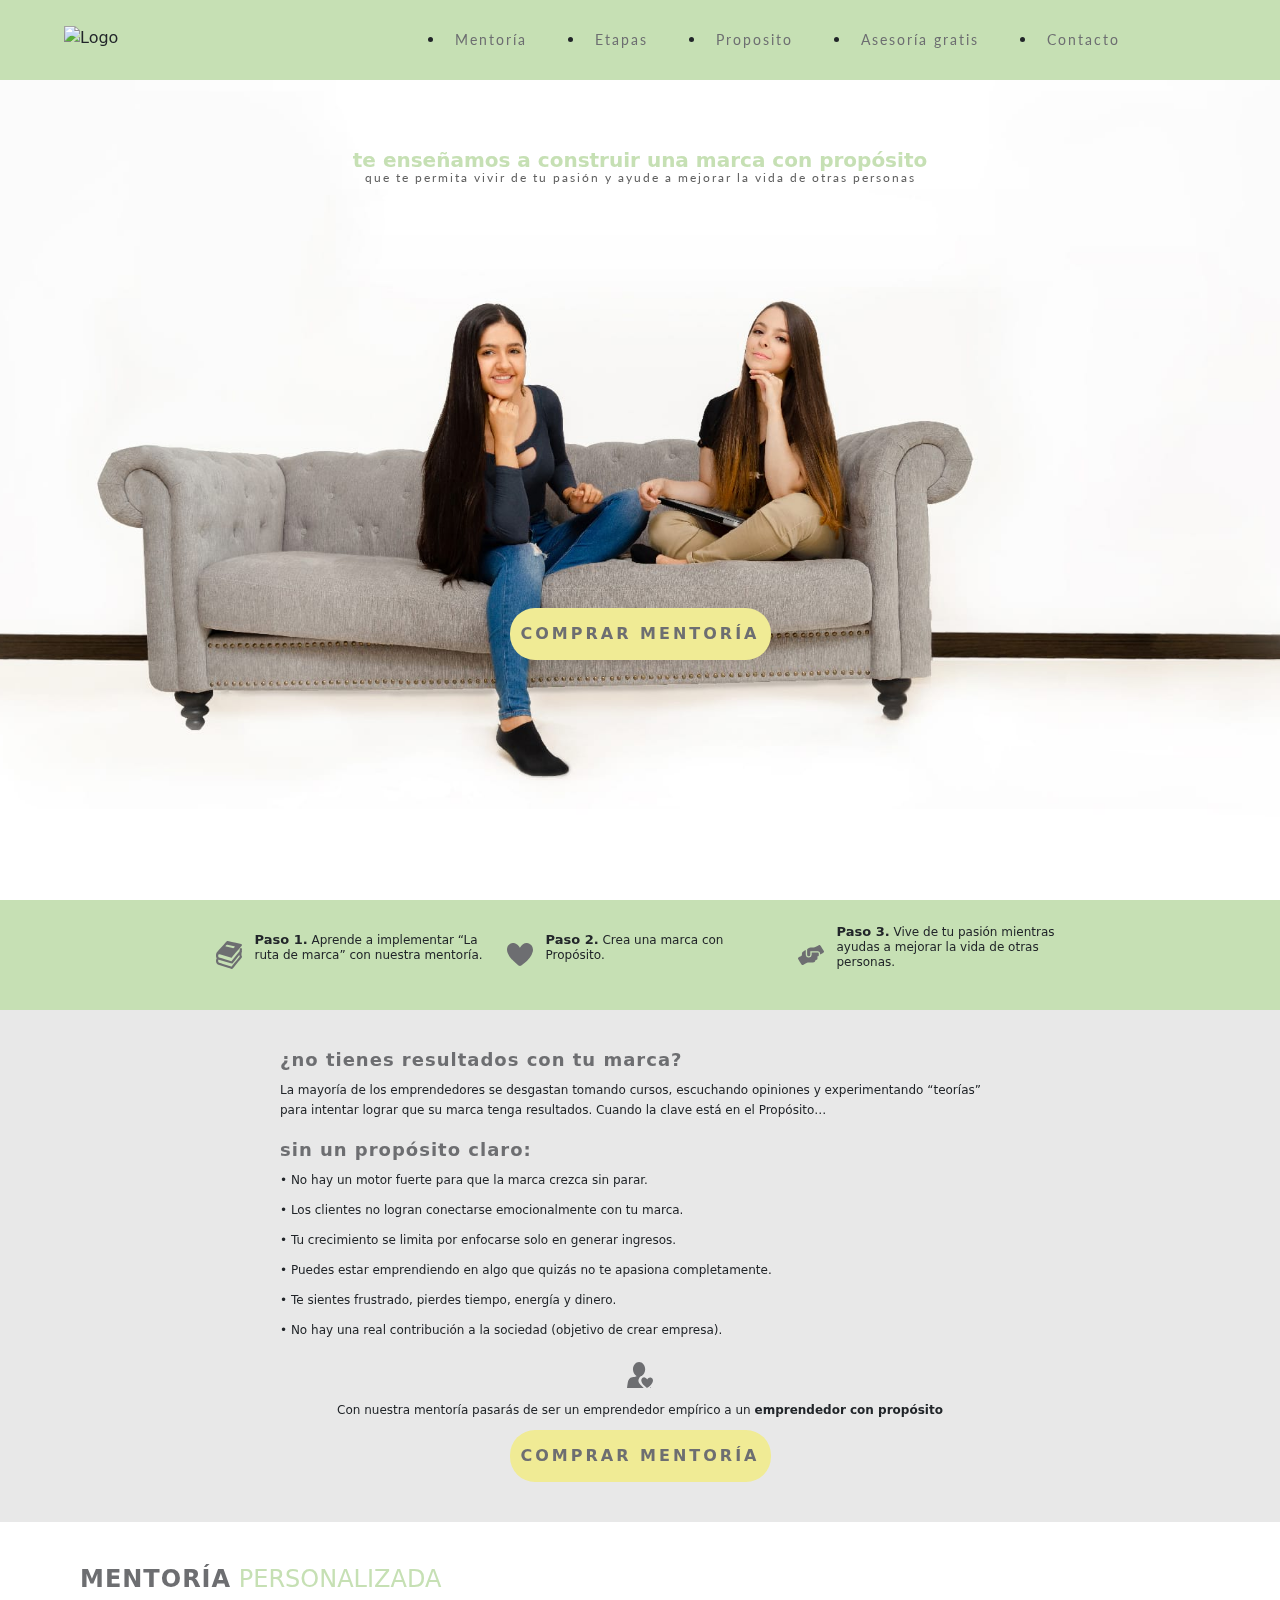
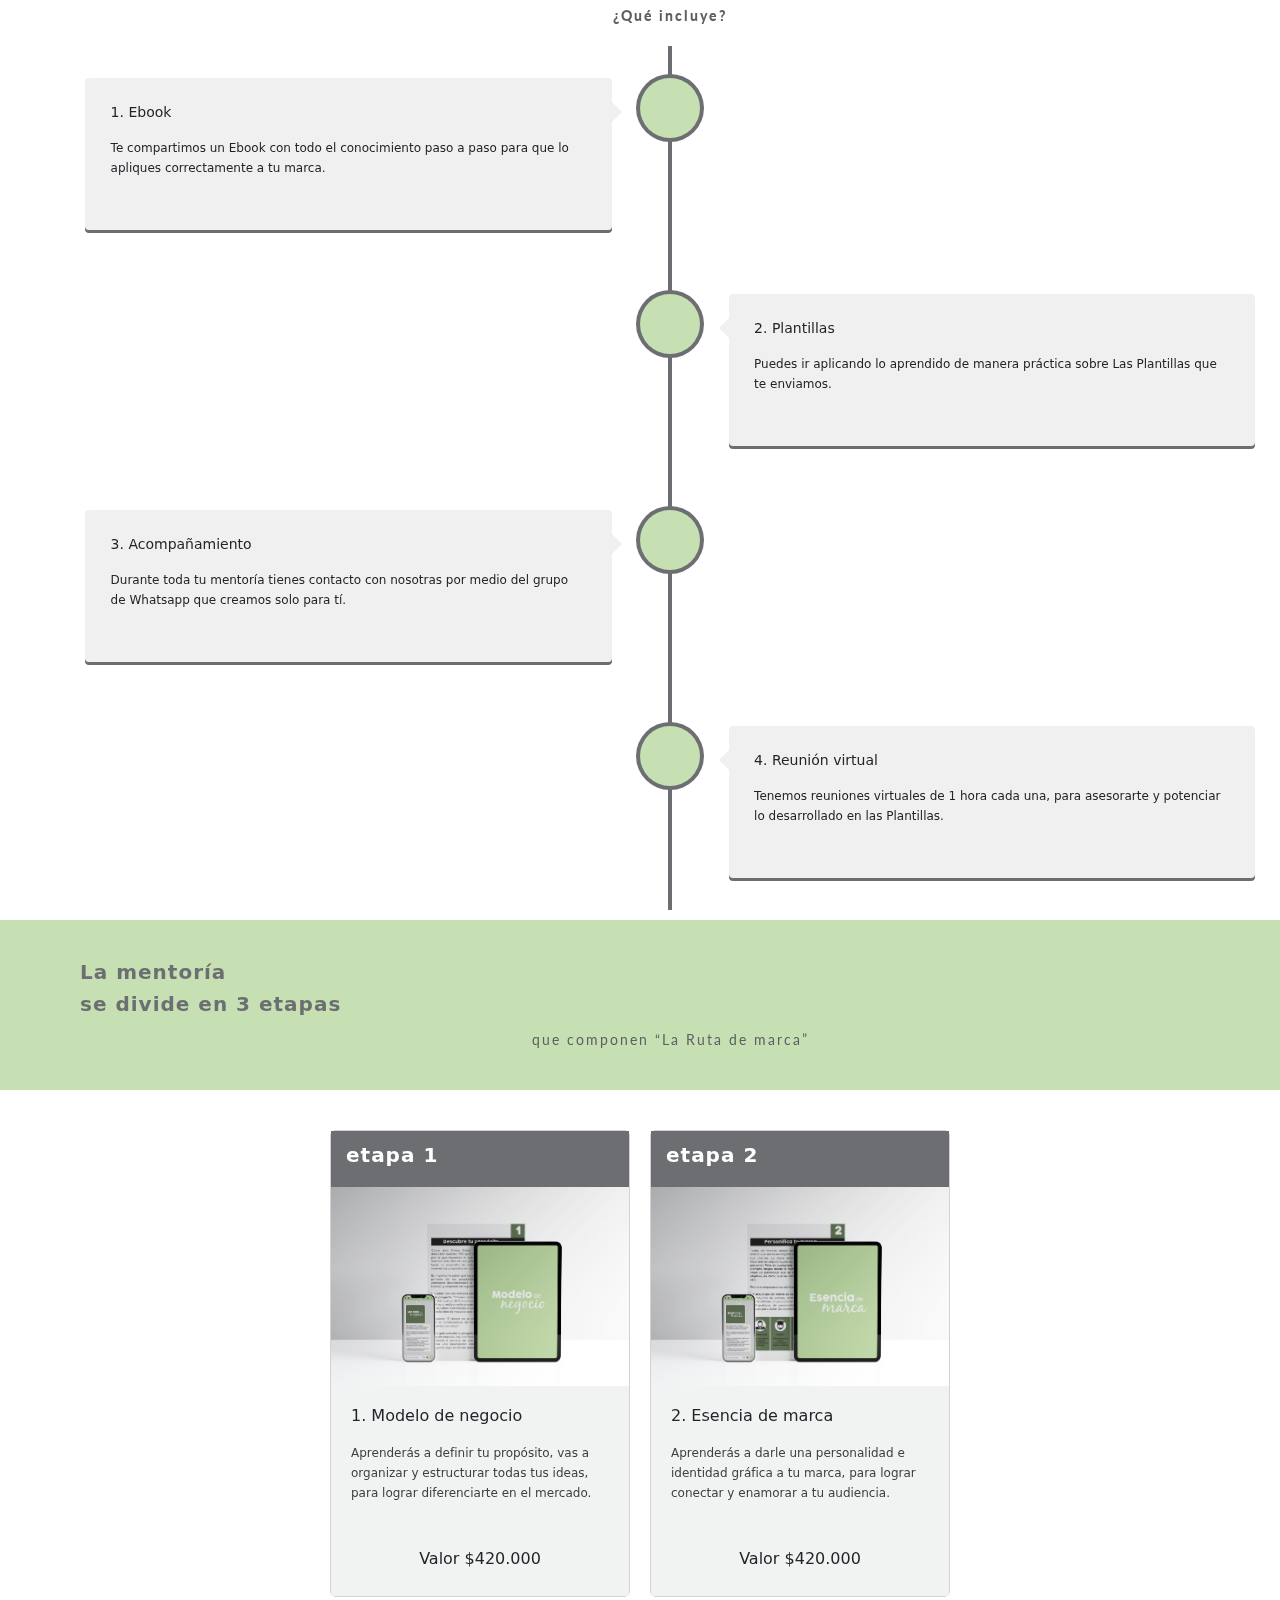
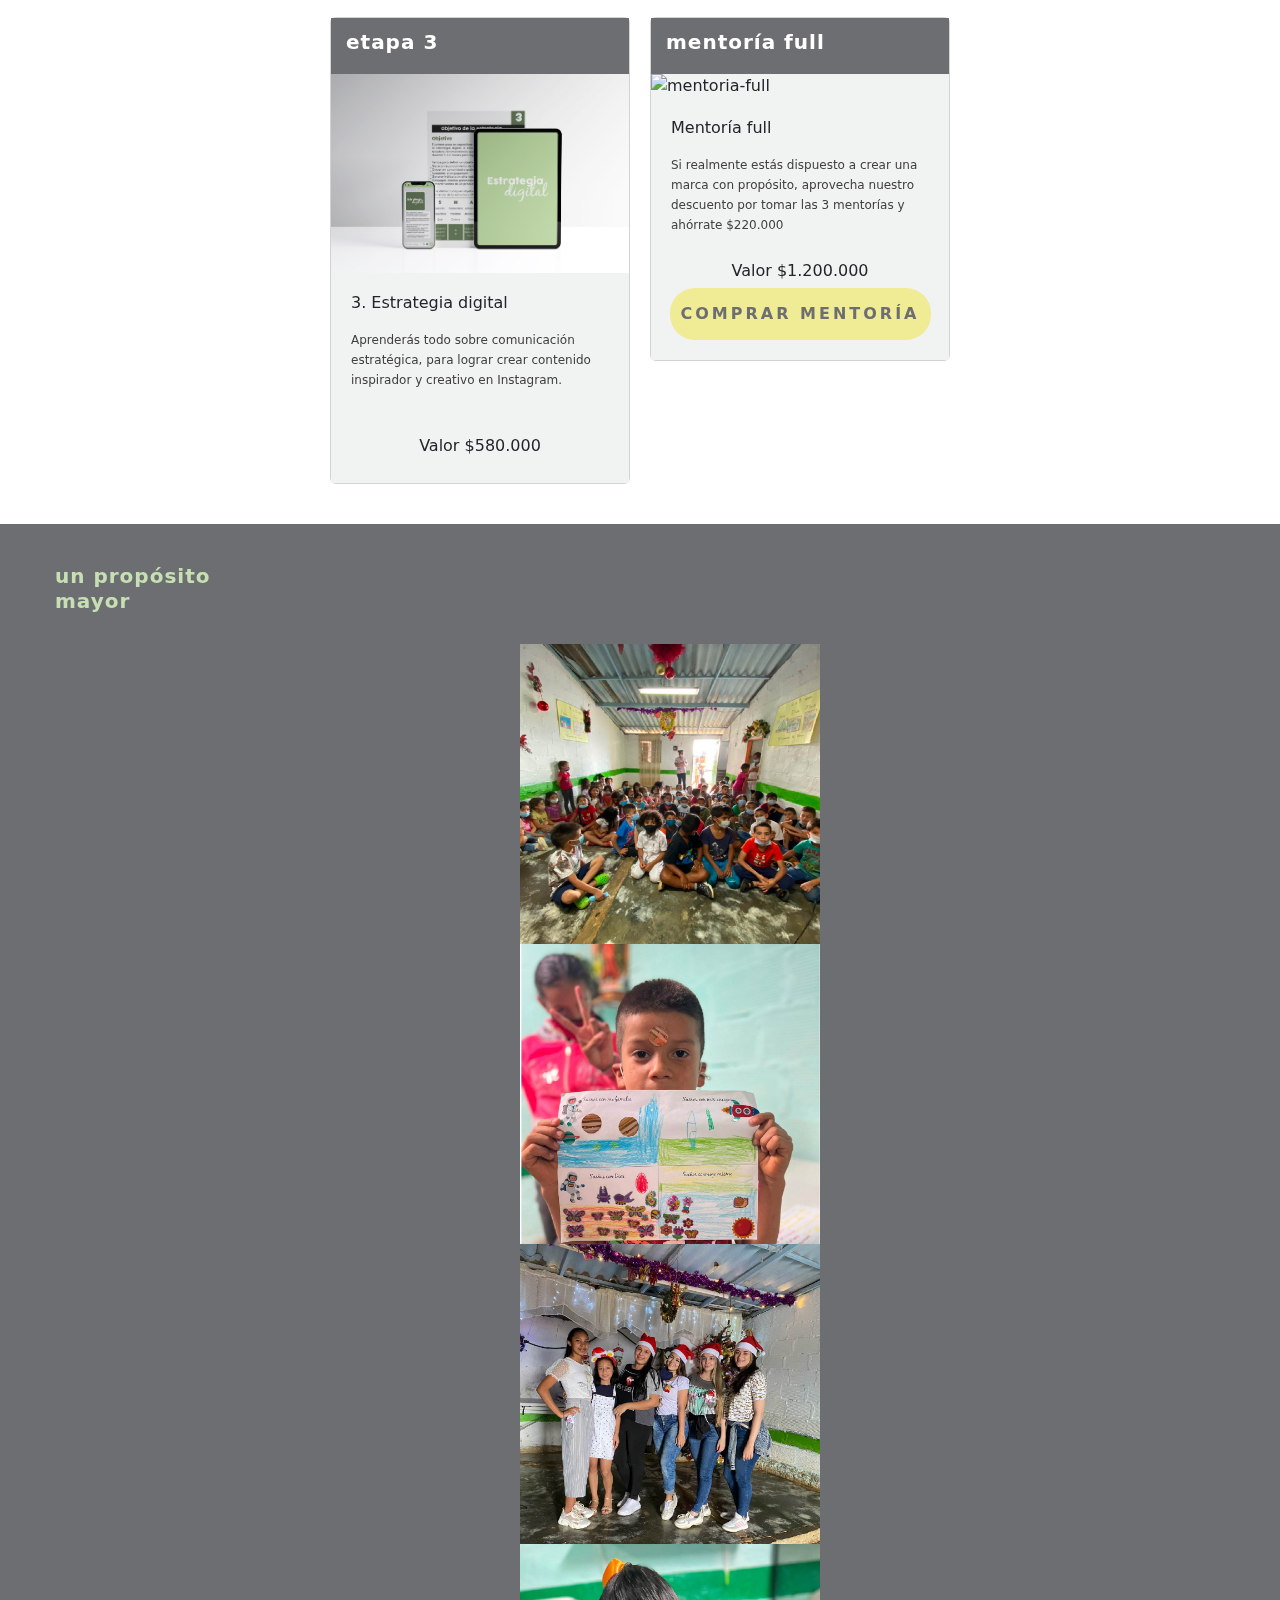
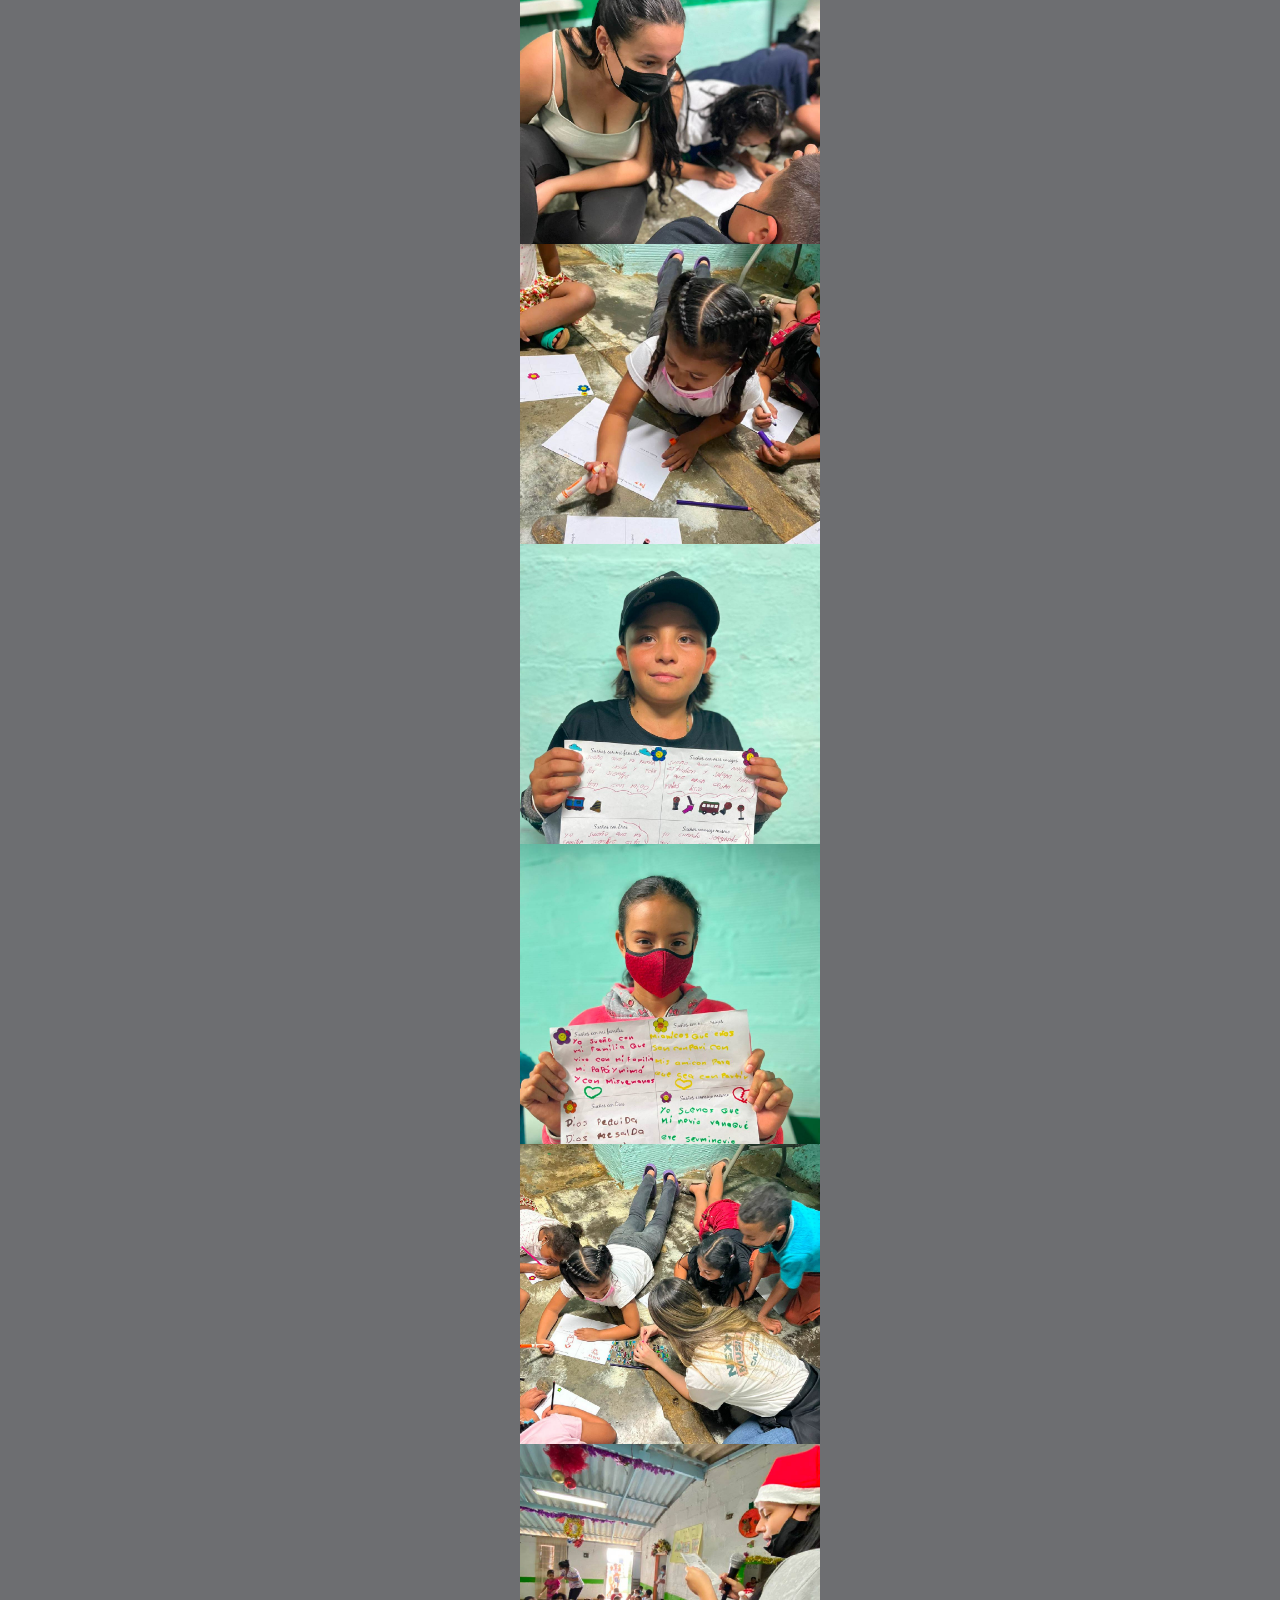
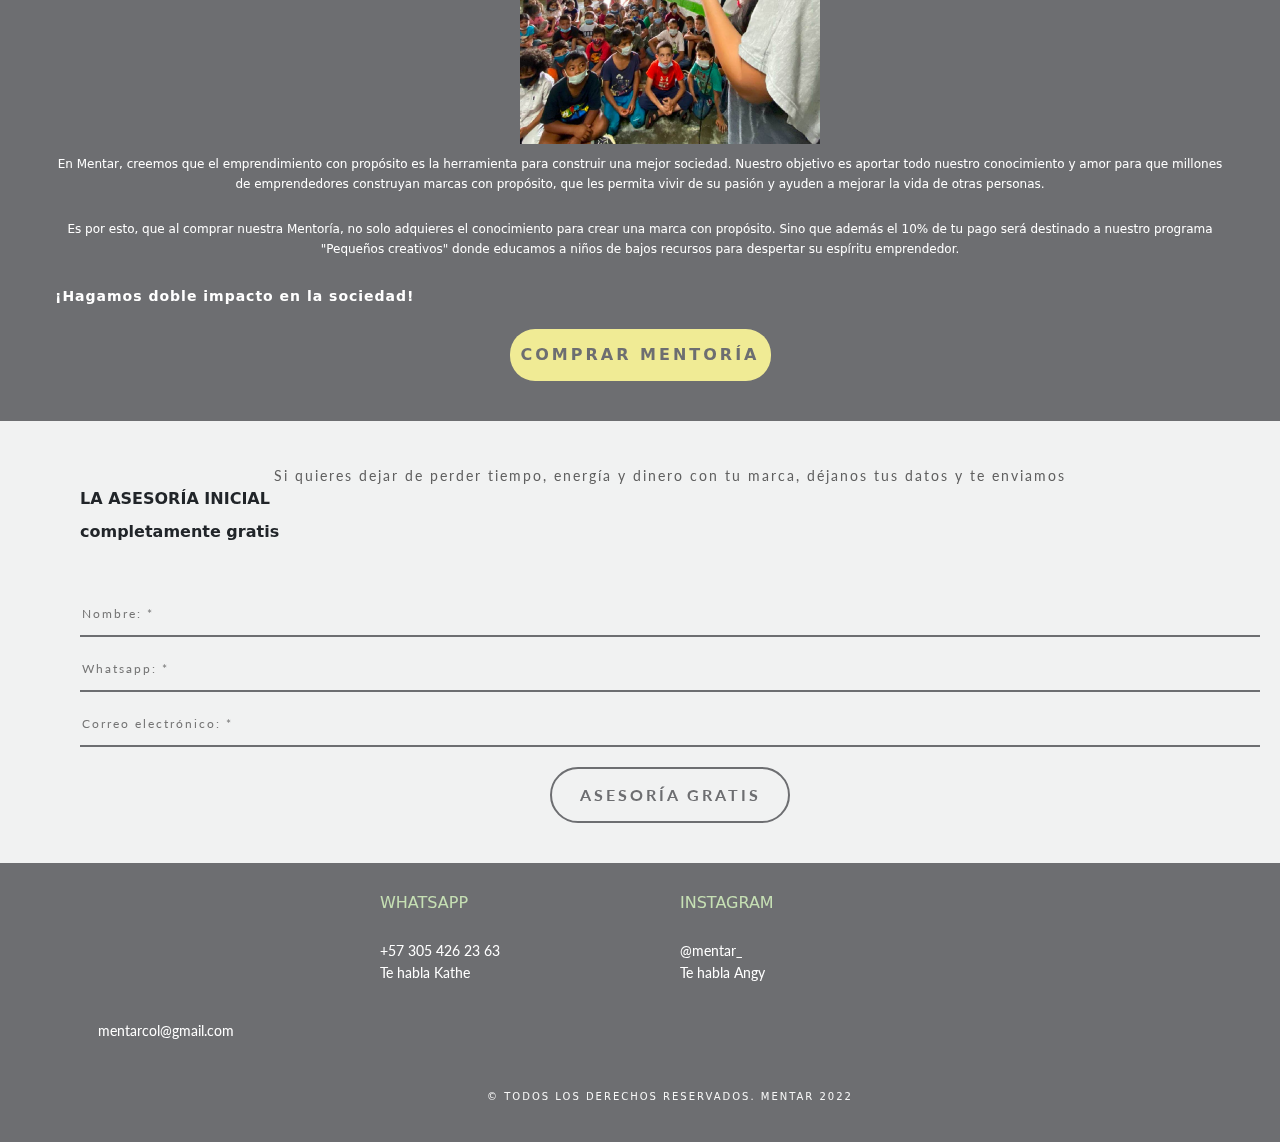
==== commit 8568af28: "Se agrega modal para el formulario" ====
--- a/index.html
+++ b/index.html
@@ -1,7 +1,10 @@
 ﻿<!DOCTYPE html>
 <!--[if IE 8]><html class="no-js lt-ie9" lang="en"> <![endif]-->
 <!--[if gt IE 8]>
-<!--><html class="no-js" lang="es"><!--<![endif]-->
+<!-->
+<html class="no-js" lang="es">
+<!--<![endif]-->
+
 <head>
 
 	<!-- Basic Page Needs
@@ -14,21 +17,25 @@
 	<!-- Mobile Specific Metas
   ================================================== -->
 	<meta name="viewport" content="width=device-width, initial-scale=1, maximum-scale=1">
-	
-	
-	
+
+	<!-- Bootstrap
+	==================================================== -->
+	<link href="https://cdn.jsdelivr.net/npm/bootstrap@5.2.2/dist/css/bootstrap.min.css" rel="stylesheet">
+	<link href="https://getbootstrap.com/docs/5.2/assets/css/docs.css" rel="stylesheet">
+	<script src="https://cdn.jsdelivr.net/npm/bootstrap@5.2.2/dist/js/bootstrap.bundle.min.js"></script>
+
 	<!-- CSS
   ================================================== -->
-	<link rel="stylesheet" href="css/base.css"/>
-	<link rel="stylesheet" href="css/skeleton.css"/>
-	<link rel="stylesheet" href="css/layout.css"/>
-	<link rel="stylesheet" href="css/settings.css"/>
+	<link rel="stylesheet" href="css/base.css" />
+	<link rel="stylesheet" href="css/skeleton.css" />
+	<link rel="stylesheet" href="css/layout.css" />
+	<link rel="stylesheet" href="css/settings.css" />
 	<link rel="stylesheet" href="css/font-awesome.css" />
-	<link rel="stylesheet" href="css/owl.carousel.css"/>
-	<link rel="stylesheet" href="css/animsition.min.css"/>
-	
+	<link rel="stylesheet" href="css/owl.carousel.css" />
+	<link rel="stylesheet" href="css/animsition.min.css" />
+
 	<link rel="alternate stylesheet" type="text/css" href="css/colors/color-gold.css" title="1">
-	
+
 	<!-- Favicons
 	================================================== -->
 	<link rel="shortcut icon" href="favicon.png">
@@ -36,46 +43,126 @@
 	<link rel="apple-touch-icon" sizes="72x72" href="apple-touch-icon-72x72.png">
 	<link rel="apple-touch-icon" sizes="114x114" href="apple-touch-icon-114x114.png">
 
-<!-- Global site tag (gtag.js) - Google Analytics -->
-<script async src="https://www.googletagmanager.com/gtag/js?id=UA-180938524-1"></script>
-<script>
-  window.dataLayer = window.dataLayer || [];
-  function gtag(){dataLayer.push(arguments);}
-  gtag('js', new Date());
-
-  gtag('config', 'UA-180938524-1');
-</script>
-
-<!-- Facebook Pixel Code -->
-<script>
-	!function(f,b,e,v,n,t,s)
-	{if(f.fbq)return;n=f.fbq=function(){n.callMethod?
-	n.callMethod.apply(n,arguments):n.queue.push(arguments)};
-	if(!f._fbq)f._fbq=n;n.push=n;n.loaded=!0;n.version='2.0';
-	n.queue=[];t=b.createElement(e);t.async=!0;
-	t.src=v;s=b.getElementsByTagName(e)[0];
-	s.parentNode.insertBefore(t,s)}(window,document,'script',
-	'https://connect.facebook.net/en_US/fbevents.js');
-	fbq('init', '648731726116191'); 
-	fbq('track', 'PageView');
+
+	<!-- Global site tag (gtag.js) - Google Analytics -->
+	<script async src="https://www.googletagmanager.com/gtag/js?id=UA-180938524-1"></script>
+	<script>
+		window.dataLayer = window.dataLayer || [];
+		function gtag() { dataLayer.push(arguments); }
+		gtag('js', new Date());
+
+		gtag('config', 'UA-180938524-1');
+	</script>
+
+	<!-- Facebook Pixel Code -->
+	<script>
+		!function (f, b, e, v, n, t, s) {
+			if (f.fbq) return; n = f.fbq = function () {
+				n.callMethod ?
+				n.callMethod.apply(n, arguments) : n.queue.push(arguments)
+			};
+			if (!f._fbq) f._fbq = n; n.push = n; n.loaded = !0; n.version = '2.0';
+			n.queue = []; t = b.createElement(e); t.async = !0;
+			t.src = v; s = b.getElementsByTagName(e)[0];
+			s.parentNode.insertBefore(t, s)
+		}(window, document, 'script',
+			'https://connect.facebook.net/en_US/fbevents.js');
+		fbq('init', '648731726116191');
+		fbq('track', 'PageView');
 	</script>
 	<noscript>
-	<img height="1" width="1" 
-	src="https://www.facebook.com/tr?id=648731726116191&ev=PageView
-	&noscript=1"/>
+		<img height="1" width="1" src="https://www.facebook.com/tr?id=648731726116191&ev=PageView
+	&noscript=1" />
 	</noscript>
 	<!-- End Facebook Pixel Code -->
-	
+
 </head>
-<body>	
+
+<body>
+
+	<!-- Modal -->
+	<div class="modal" id="staticBackdrop"  data-bs-keyboard="true" tabindex="-1">
+		<div class="modal-dialog modal-lg modal-dialog-centered">
+			<div class="modal-content">
+				<div class="modal-header">
+					<button type="button" class="btn-close" data-bs-dismiss="modal" aria-label="Close"></button>
+				</div>
+				  
+				<section class="section grey-section section-padding-top-bottom" id="asesoria">
+
+					<div class="container input-modal">
+	
+						<div class="sixteen columns input-modal">
+							<div class="section-title">
+								<div class="subtitle main-weight main-font line-height-global">
+									Si quieres dejar de perder tiempo, energía y dinero con tu marca,
+									déjanos tus datos y te enviamos
+								</div>
+								<h3 class="font-bold line-height-global last-font">
+									LA ASESORÍA INICIAL
+								</h3>
+								<h3 class="font-bold line-height-global last-font">
+									completamente gratis
+								</h3>
+							</div>
+						</div>
+	
+						<div class="clear"></div>
+	
+						<form name="ajax-form" id="ajax-form" action="https://formspree.io/f/mrgoqbdq" method="post"
+							autocomplete="off">
+							<div class="sixteen columns input-modal">
+								<label for="name">
+									<span class="error" id="err-name">Porfa ingresa tu nombre</span>
+								</label>
+								<input name="name" id="name" type="text" required placeholder="Nombre: *" />
+							</div>
+							<div class="sixteen columns input-modal">
+								<label for="phone">
+									<span class="error" id="err-tel">Porfa ingresa tu Whatsapp</span>
+								</label>
+								<input name="phone" id="tel" type="tel" required placeholder="Whatsapp: *" />
+							</div>
+							<div class="sixteen columns input-modal">
+								<label for="email">
+									<span class="error" id="err-email">Porfa ingresa un correo electrónico</span>
+									<span class="error" id="err-emailvld">el correo electrónico no tiene un formato
+										válido</span>
+								</label>
+								<input name="email" id="email" type="email" required placeholder="Correo electrónico: *" />
+							</div>
+							<div class="sixteen columns input-modal">
+								<div id="button-con"><input type="submit" class="send_message" value="ASESORÍA GRATIS">
+								</div>
+							</div>
+							<div class="clear"></div>
+							<div class="error text-align-center" id="err-form">Hubo un error validando el formulario, Porfa
+								revisa!</div>
+							<div class="error text-align-center" id="err-timedout">Hubo un error de conexión con el servidor
+								:(</div>
+							<div class="error" id="err-state"></div>
+						</form>
+	
+						<div class="clear"></div>
+	
+						<div id="ajaxsuccess">Enviado exitósamente!!</div>
+	
+					</div>
+	
+					<div class="clear"></div>
+	
+				</section>
+			</div>
+		</div>
+	</div>
+
 	<!-- Primary Page Layout
 	================================================== -->
 
 	<div class="animsition">
-	
-	<!-- MENU
-    ================================================== -->	
-	
+
+		<!-- MENU
+    ================================================== -->
 	<div class="header-top">
 	
 		<header class="cd-main-header green-section">
@@ -110,432 +197,489 @@
 		</nav> <!-- cd-nav -->
 	
 	</div>
-	
+		
+
 	<main class="cd-main-content">
-	
-	<!-- HOME SECTION
+
+			<!-- HOME SECTION
     ================================================== -->
 
-		<section class="home">
-	
-			<div class="slider-container">
-				<div class="slider-text green">
-					<span class="heart-icon"></span>
-					<h3 class="text-lowercase green third-font line-height-global" id="title-complete">
-						Te enseñamos a construir una marca con propósito
-					</h3>
-					<h3 class="text-lowercase green third-font line-height-global" id="home-title">
-						Te enseñamos a construir una marca
-					</h3>
-					<h3 class="subtitle-written text-lowercase third-font" id="home-subtitle">con PROPÓSITO</h3>
-					<p class="subtitle subtitle-v2 main-font">que te permita vivir de tu pasión y ayude a mejorar la vida de otras personas</p>
-				</div>
-
-				<div class="button-buy">
-					<a href="#etapas" class="scroll">COMPRAR MENTORÍA</a>
-				</div>
-			</div>
-		</section>
-
-		<section class="section green-section" id="scroll-link">
-			<div class="section-steps green-section">
-				<div class="step">
-					<span class="step-icons step-icon-book"></span>
-					<p> <b>Paso 1.</b> Aprende a implementar “La ruta de marca” con nuestra mentoría.</p>
-				</div>
-				<div class="step">
-					<span class="step-icons step-icon-heart"></span>
-					<p> <b>Paso 2.</b> Crea una marca con Propósito.</p>
-				</div>
-				<div class="step">
-					<span class="step-icons step-icon-hand"></span>
-					<p> <b>Paso 3.</b> Vive de tu pasión mientras ayudas a mejorar la vida de otras personas.</p>
-				</div>
-			</div>
-		</section>
-
-		<section class="description">
-		
-			<div class="description-paragraphs">
-				<div class="description-title">
-					<h5 class="subtitle-written text-lowercase line-height-global">¿No tienes resultados con tu marca?</h5>
-					<p class="main-font line-height-global">
-						La mayoría de los emprendedores se desgastan tomando cursos, escuchando opiniones y experimentando “teorías”
-						para intentar lograr que su marca tenga resultados. Cuando la clave está en el Propósito…
+			<section class="home">
+
+				<div class="slider-container">
+					<div class="slider-text green">
+						<span class="heart-icon"></span>
+						<h3 class="text-lowercase green third-font line-height-global" id="title-complete">
+							Te enseñamos a construir una marca con propósito
+						</h3>
+						<h3 class="text-lowercase green third-font line-height-global" id="home-title">
+							Te enseñamos a construir una marca
+						</h3>
+						<h3 class="subtitle-written text-lowercase third-font" id="home-subtitle">con PROPÓSITO</h3>
+						<p class="subtitle subtitle-v2 main-font">que te permita vivir de tu pasión y ayude a mejorar la
+							vida de otras personas</p>
+					</div>
+
+					<div class="button-buy">
+						<a href="#etapas" class="scroll">COMPRAR MENTORÍA</a>
+					</div>
+				</div>
+			</section>
+
+			<section class="section green-section" id="scroll-link">
+				<div class="section-steps green-section">
+					<div class="step">
+						<span class="step-icons step-icon-book"></span>
+						<p> <b>Paso 1.</b> Aprende a implementar “La ruta de marca” con nuestra mentoría.</p>
+					</div>
+					<div class="step">
+						<span class="step-icons step-icon-heart"></span>
+						<p> <b>Paso 2.</b> Crea una marca con Propósito.</p>
+					</div>
+					<div class="step">
+						<span class="step-icons step-icon-hand"></span>
+						<p> <b>Paso 3.</b> Vive de tu pasión mientras ayudas a mejorar la vida de otras personas.</p>
+					</div>
+				</div>
+			</section>
+
+			<section class="description">
+
+				<div class="description-paragraphs">
+					<div class="description-title">
+						<h5 class="subtitle-written text-lowercase line-height-global">¿No tienes resultados con tu
+							marca?</h5>
+						<p class="main-font line-height-global">
+							La mayoría de los emprendedores se desgastan tomando cursos, escuchando opiniones y
+							experimentando “teorías”
+							para intentar lograr que su marca tenga resultados. Cuando la clave está en el Propósito…
+						</p>
+					</div>
+					<h6 class="subtitle-written text-lowercase line-height-global">Sin un propósito claro:</h6>
+					<p class="line-height-global main-font">• No hay un motor fuerte para que la marca crezca sin parar.
 					</p>
-				</div>
-				<h6 class="subtitle-written text-lowercase line-height-global">Sin un propósito claro:</h6>
-				<p class="line-height-global main-font">• No hay un motor fuerte para que la marca crezca sin parar.</p>
-				<p class="line-height-global main-font">• Los clientes no logran conectarse emocionalmente con tu marca.</p>
-				<p class="line-height-global main-font">• Tu crecimiento se limita por enfocarse solo en generar ingresos.</p>
-				<p class="line-height-global main-font">• Puedes estar emprendiendo en algo que quizás no te apasiona completamente.</p>
-				<p class="line-height-global main-font">• Te sientes frustrado, pierdes tiempo, energía y dinero.</p>
-				<p class="line-height-global main-font">• No hay una real contribución a la sociedad (objetivo de crear empresa).</p>
-			</div>
-		
-			<div class="description-footer">
-				<span class="step-icons heart-icon-person"></span>
-				<p class="line-height-global main-font">Con nuestra mentoría pasarás de ser un emprendedor empírico a un
-					<b> emprendedor con propósito</b>
-				</p>
-				<div class="button-buy">
-					<a href="#etapas" class="scroll">COMPRAR MENTORÍA</a>
-				</div>
-			</div>
-
-		</section>
-	
-		<section class="section section-padding-top-2" id="mentoria">
-			<div class="container">
-				<div class="sixteen columns">
-					<div class="section-title">
-						<h3><span class="subtitle-written">MENTORÍA</span> <span class="green">PERSONALIZADA</span></h3>
-						<div class="subtitle">¿Qué incluye?</div>
-					</div>
-				</div>
-				<div class="sixteen columns">
-					<div id="cd-timeline" class="cd-container">
-						
-						<div class="cd-timeline-block">
-							<div class="cd-timeline-img">&#xf00c;</div> <!-- cd-timeline-img -->
-
-							<div class="cd-timeline-content">
-								<h6>1. Ebook</h6>
-								<p>Te compartimos un Ebook con todo el conocimiento paso a paso para que lo apliques correctamente a tu marca.</p>
-							</div> <!-- cd-timeline-content -->
-						</div> <!-- cd-timeline-block -->
-
-						<div class="cd-timeline-block">
-							<div class="cd-timeline-img">&#xf15c;</div> <!-- cd-timeline-img -->
-
-							<div class="cd-timeline-content">
-								<h6>2. Plantillas</h6>
-								<p>Puedes ir aplicando lo aprendido de manera práctica sobre Las Plantillas que te enviamos.</p>
-							</div> <!-- cd-timeline-content -->
-						</div> <!-- cd-timeline-block -->
-
-						<div class="cd-timeline-block">
-							<div class="cd-timeline-img">&#xf086;</div> <!-- cd-timeline-img -->
-
-							<div class="cd-timeline-content">
-								<h6>3. Acompañamiento</h6>
-								<p>Durante toda tu mentoría tienes contacto con nosotras por medio del grupo de Whatsapp que creamos solo para tí.</p>
-							</div> <!-- cd-timeline-content -->
-						</div> <!-- cd-timeline-block -->
-
-						<div class="cd-timeline-block">
-							<div class="cd-timeline-img">&#xf073;</div> <!-- cd-timeline-img -->
-
-							<div class="cd-timeline-content">
-								<h6>4. Reunión virtual</h6>
-								<p>Tenemos reuniones virtuales de 1 hora cada una, para asesorarte y potenciar lo desarrollado en las Plantillas.</p>
-							</div> <!-- cd-timeline-content -->
-						</div> <!-- cd-timeline-block -->
-					</div>
-				</div>
-			</div>
-		</section>
-
-		<!-- SECTION
+					<p class="line-height-global main-font">• Los clientes no logran conectarse emocionalmente con tu
+						marca.</p>
+					<p class="line-height-global main-font">• Tu crecimiento se limita por enfocarse solo en generar
+						ingresos.</p>
+					<p class="line-height-global main-font">• Puedes estar emprendiendo en algo que quizás no te
+						apasiona completamente.</p>
+					<p class="line-height-global main-font">• Te sientes frustrado, pierdes tiempo, energía y dinero.
+					</p>
+					<p class="line-height-global main-font">• No hay una real contribución a la sociedad (objetivo de
+						crear empresa).</p>
+				</div>
+
+				<div class="description-footer">
+					<span class="step-icons heart-icon-person"></span>
+					<p class="line-height-global main-font">Con nuestra mentoría pasarás de ser un emprendedor empírico
+						a un
+						<b> emprendedor con propósito</b>
+					</p>
+					<div class="button-buy">
+						<a href="#etapas" class="scroll">COMPRAR MENTORÍA</a>
+					</div>
+				</div>
+
+			</section>
+
+			<section class="section section-padding-top-2" id="mentoria">
+				<div class="container">
+					<div class="sixteen columns">
+						<div class="section-title">
+							<h3><span class="subtitle-written">MENTORÍA</span> <span class="green">PERSONALIZADA</span>
+							</h3>
+							<div class="subtitle">¿Qué incluye?</div>
+						</div>
+					</div>
+					<div class="sixteen columns">
+						<div id="cd-timeline" class="cd-container">
+
+							<div class="cd-timeline-block">
+								<div class="cd-timeline-img">&#xf00c;</div> <!-- cd-timeline-img -->
+
+								<div class="cd-timeline-content">
+									<h6>1. Ebook</h6>
+									<p>Te compartimos un Ebook con todo el conocimiento paso a paso para que lo apliques
+										correctamente a tu marca.</p>
+								</div> <!-- cd-timeline-content -->
+							</div> <!-- cd-timeline-block -->
+
+							<div class="cd-timeline-block">
+								<div class="cd-timeline-img">&#xf15c;</div> <!-- cd-timeline-img -->
+
+								<div class="cd-timeline-content">
+									<h6>2. Plantillas</h6>
+									<p>Puedes ir aplicando lo aprendido de manera práctica sobre Las Plantillas que te
+										enviamos.</p>
+								</div> <!-- cd-timeline-content -->
+							</div> <!-- cd-timeline-block -->
+
+							<div class="cd-timeline-block">
+								<div class="cd-timeline-img">&#xf086;</div> <!-- cd-timeline-img -->
+
+								<div class="cd-timeline-content">
+									<h6>3. Acompañamiento</h6>
+									<p>Durante toda tu mentoría tienes contacto con nosotras por medio del grupo de
+										Whatsapp que creamos solo para tí.</p>
+								</div> <!-- cd-timeline-content -->
+							</div> <!-- cd-timeline-block -->
+
+							<div class="cd-timeline-block">
+								<div class="cd-timeline-img">&#xf073;</div> <!-- cd-timeline-img -->
+
+								<div class="cd-timeline-content">
+									<h6>4. Reunión virtual</h6>
+									<p>Tenemos reuniones virtuales de 1 hora cada una, para asesorarte y potenciar lo
+										desarrollado en las Plantillas.</p>
+								</div> <!-- cd-timeline-content -->
+							</div> <!-- cd-timeline-block -->
+						</div>
+					</div>
+				</div>
+			</section>
+
+			<!-- SECTION
 				    ================================================== -->
-		<section class="section green-section section-padding-title">
-			<div class="container">
-				<div class="sixteen columns">
-					<div class="section-title">
-						<h4 class="third-font"><span class="subtitle-written">La mentoría</span></h4>
-						<h4 class="third-font"><span class="subtitle-written">se divide en 3 etapas</span></h4>
-						<div class="subtitle main-weight">que componen “La Ruta de marca”</div>
-					</div>
-				</div>
-			</div>
-		</section>
-
-		<section class="cards">
-			<div class="container container-cards">
-				<div class="one-third column card" data-scroll-reveal="enter left move 200px over 1s after 0.8s">
-					<div class="title-card">
-						<h5 class="subtitle-written text-lowercase">Etapa 1</h5>
-					</div>
-					<div class="portfolio-box-2 grey-section">
-						<img src="images/cards/stage-1.jpg" alt="mentoria-1">
-						<h6>1. Modelo de negocio</h6>
-						<p>Aprenderás a definir tu propósito, vas a organizar y estructurar todas tus ideas, para lograr
-							diferenciarte en el mercado.</p>
-						<div class="button-card">
-							<h6>Valor $420.000</h6>
-							<!-- <button>COMPRAR MENTORÍA 1</button> -->
-						</div>
-					</div>
-				</div>
-		
-				<div class="one-third column card" data-scroll-reveal="enter left move 200px over 1s after 0.8s">
-					<div class="title-card">
-						<h5 class="subtitle-written text-lowercase">Etapa 2</h5>
-					</div>
-					<div class="portfolio-box-2 grey-section">
-						<img src="images/cards/stage-2.jpg" alt="mentoria-2">
-						<h6>2. Esencia de marca</h6>
-						<p>Aprenderás a darle una personalidad e identidad gráfica a tu marca, para lograr conectar y enamorar a tu audiencia.</p>
-						<div class="button-card">
-							<h6>Valor $420.000</h6>
-							<!-- <button>COMPRAR MENTORÍA 2</button> -->
-						</div>
-					</div>
-				</div>
-
-				<div class="one-third column card" data-scroll-reveal="enter left move 200px over 1s after 0.8s">
-					<div class="title-card">
-						<h5 class="subtitle-written text-lowercase">Etapa 3</h5>
-					</div>
-					<div class="portfolio-box-2 grey-section">
-						<img src="images/cards/stage-3.jpg" alt="mentoria-3">
-						<h6>3. Estrategia digital</h6>
-						<p>Aprenderás todo sobre comunicación estratégica, para lograr crear contenido inspirador y creativo en Instagram.</p>
-						<div class="button-card">
-							<h6>Valor $580.000</h6>
-							<!-- <button>COMPRAR MENTORÍA 3</button> -->
-						</div>
-					</div>
-				</div>
-
-				<div class="one-third column card" data-scroll-reveal="enter left move 200px over 1s after 0.8s">
-					<div class="title-card">
-						<h5 class="subtitle-written text-lowercase">Mentoría full</h5>
-					</div>
-					<div class="portfolio-box-2 grey-section">
-						<img src="images/cards/full.jpg" alt="mentoria-full">
-						<h6>Mentoría full</h6>
-						<p>Si realmente estás dispuesto a crear una marca con propósito, aprovecha nuestro descuento por tomar las 3 mentorías y ahórrate $220.000</p>
-						<div class="button-card">
-							<h6>Valor $1.200.000</h6>
-							<a href="https://api.whatsapp.com/send/?phone=573054262363&text&type=phone_number&app_absent=0" target="_blank" style="background: #f0eb95;">COMPRAR MENTORÍA</a>
-						</div>
-					</div>
-				</div>
-			</div>
-		</section>
-
-	<section class="description-offer" id="proposito">
-
-		<h5 class="subtitle-written text-lowercase green">Un propósito</h5>
-		<h5 class="subtitle-written text-lowercase green">mayor</h5>
-
-		<section class="section white-section section-padding-top-bottom-2" id="scroll-link-5">
-			<div class="container">
-				<div class="sixteen columns">
-					<div id="owl-blockquotes" class="owl-carousel owl-theme">
-						<div class="item blockquotes-1">
-							<img src="images/coursel/photo-1.jpg" alt="photo-1">
-						</div>
-						<div class="item blockquotes-1">
-							<img src="images/coursel/photo-2.JPG" alt="photo-2">
-						</div>
-						<div class="item blockquotes-1">
-							<img src="images/coursel/photo-3.JPG" alt="photo-3">
-						</div>
-						<div class="item blockquotes-1">
-							<img src="images/coursel/photo-4.JPG" alt="photo-4">
-						</div>
-						<div class="item blockquotes-1">
-							<img src="images/coursel/photo-5.JPG" alt="photo-5">
-						</div>
-						<div class="item blockquotes-1">
-							<img src="images/coursel/photo-6.JPG" alt="photo-6">
-						</div>
-						<div class="item blockquotes-1">
-							<img src="images/coursel/photo-7.JPG" alt="photo-7">
-						</div>
-						<div class="item blockquotes-1">
-							<img src="images/coursel/photo-8.JPG" alt="photo-8">
-						</div>
-						<div class="item blockquotes-1">
-							<img src="images/coursel/photo-9.JPG" alt="photo-9">
-						</div>
-					</div>	
-				</div>
-			</div>
-		</section>
-
-		<p class="main-font line-height-global">En Mentar, creemos que el emprendimiento con propósito es la herramienta para construir una mejor sociedad. 
-			Nuestro objetivo es aportar todo nuestro conocimiento y amor para que millones de emprendedores construyan marcas con propósito, que les permita vivir de su pasión y ayuden a mejorar la vida de otras personas.</p>
-		<p class="main-font line-height-global">Es por esto, que al comprar nuestra Mentoría, no solo adquieres el conocimiento para crear una marca con propósito. Sino que además el 10% de tu pago será destinado a nuestro programa "Pequeños creativos" donde educamos a niños de bajos recursos para despertar su espíritu emprendedor.</p>
-		<h5 class="second-font"><span class="subtitle-written">¡Hagamos doble impacto en la sociedad!</span></h5>
-		<div class="button-buy">
-			<a href="https://api.whatsapp.com/send/?phone=573054262363&text&type=phone_number&app_absent=0" target="_blank">COMPRAR MENTORÍA</a>
-		</div>
-	</section>
-	
-		<section class="section grey-section section-padding-top-bottom" id="asesoria">
-		
-			<div class="container">
-
-				<div class="sixteen columns">
-					<div class="section-title">
-						<h3 class="font-bold line-height-global last-font">
-							Si quieres aprender más sobre la ruta de marca
-						</h3>
-						<div class="subtitle main-weight main-font line-height-global">
-							Déjanos tus datos y te enviamos una asesoría inicial completamente gratis
-						</div>
-					</div>
-				</div>
-			
+			<section class="section green-section section-padding-title" id="etapas">
+				<div class="container">
+					<div class="sixteen columns">
+						<div class="section-title">
+							<h4 class="third-font"><span class="subtitle-written">La mentoría</span></h4>
+							<h4 class="third-font"><span class="subtitle-written">se divide en 3 etapas</span></h4>
+							<div class="subtitle main-weight">que componen “La Ruta de marca”</div>
+						</div>
+					</div>
+				</div>
+			</section>
+
+			<section class="cards">
+				<div class="container container-cards">
+					<div class="one-third column card" data-scroll-reveal="enter left move 200px over 1s after 0.8s">
+						<div class="title-card">
+							<h5 class="subtitle-written text-lowercase">Etapa 1</h5>
+						</div>
+						<div class="portfolio-box-2 grey-section">
+							<img src="images/cards/stage-1.jpg" alt="mentoria-1">
+							<h6>1. Modelo de negocio</h6>
+							<p>Aprenderás a definir tu propósito, vas a organizar y estructurar todas tus ideas, para
+								lograr
+								diferenciarte en el mercado.</p>
+							<div class="button-card">
+								<h6>Valor $420.000</h6>
+								<!-- <a  href="./pdf/procedimiento.pdf" download>DESCARGAR PENSUM</a> -->
+							</div>
+						</div>
+					</div>
+
+					<div class="one-third column card" data-scroll-reveal="enter left move 200px over 1s after 0.8s">
+						<div class="title-card">
+							<h5 class="subtitle-written text-lowercase">Etapa 2</h5>
+						</div>
+						<div class="portfolio-box-2 grey-section">
+							<img src="images/cards/stage-2.jpg" alt="mentoria-2">
+							<h6>2. Esencia de marca</h6>
+							<p>Aprenderás a darle una personalidad e identidad gráfica a tu marca, para lograr conectar
+								y enamorar a tu audiencia.</p>
+							<div class="button-card">
+								<h6>Valor $420.000</h6>
+								<!-- <a href="https://wa.link/fej1bl" target="_blank">COMPRAR MENTORÍA 2</a> -->
+							</div>
+						</div>
+					</div>
+
+					<div class="one-third column card" data-scroll-reveal="enter left move 200px over 1s after 0.8s">
+						<div class="title-card">
+							<h5 class="subtitle-written text-lowercase">Etapa 3</h5>
+						</div>
+						<div class="portfolio-box-2 grey-section">
+							<img src="images/cards/stage-3.jpg" alt="mentoria-3">
+							<h6>3. Estrategia digital</h6>
+							<p>Aprenderás todo sobre comunicación estratégica, para lograr crear contenido inspirador y
+								creativo en Instagram.</p>
+							<div class="button-card">
+								<h6>Valor $580.000</h6>
+								<!-- <button>COMPRAR MENTORÍA 3</button> -->
+							</div>
+						</div>
+					</div>
+
+					<div class="one-third column card" data-scroll-reveal="enter left move 200px over 1s after 0.8s">
+						<div class="title-card">
+							<h5 class="subtitle-written text-lowercase">Mentoría full</h5>
+						</div>
+						<div class="portfolio-box-2 grey-section">
+							<img src="images/cards/full.jpg" alt="mentoria-full">
+							<h6>Mentoría full</h6>
+							<p>Si realmente estás dispuesto a crear una marca con propósito, aprovecha nuestro descuento
+								por tomar las 3 mentorías y ahórrate $220.000</p>
+							<div class="button-card">
+								<h6>Valor $1.200.000</h6>
+								<a href="https://wa.link/lsj1o4" target="_blank" style="background: #f0eb95;">COMPRAR
+									MENTORÍA</a>
+							</div>
+						</div>
+					</div>
+				</div>
+			</section>
+			<section class="description-offer" id="proposito">
+
+				<h5 class="subtitle-written text-lowercase green">Un propósito</h5>
+				<h5 class="subtitle-written text-lowercase green">mayor</h5>
+
+				<div class="purpose-content">
+					<section class="section white-section section-padding-top-bottom-2" id="scroll-link-5">
+						<div class="container">
+							<div class="sixteen columns">
+								<div id="owl-blockquotes" class="owl-carousel owl-theme">
+									<div class="item blockquotes-1">
+										<img src="images/coursel/photo-1.jpg" alt="photo-1">
+									</div>
+									<div class="item blockquotes-1">
+										<img src="images/coursel/photo-2.JPG" alt="photo-2">
+									</div>
+									<div class="item blockquotes-1">
+										<img src="images/coursel/photo-3.JPG" alt="photo-3">
+									</div>
+									<div class="item blockquotes-1">
+										<img src="images/coursel/photo-4.JPG" alt="photo-4">
+									</div>
+									<div class="item blockquotes-1">
+										<img src="images/coursel/photo-5.JPG" alt="photo-5">
+									</div>
+									<div class="item blockquotes-1">
+										<img src="images/coursel/photo-6.JPG" alt="photo-6">
+									</div>
+									<div class="item blockquotes-1">
+										<img src="images/coursel/photo-7.JPG" alt="photo-7">
+									</div>
+									<div class="item blockquotes-1">
+										<img src="images/coursel/photo-8.JPG" alt="photo-8">
+									</div>
+									<div class="item blockquotes-1">
+										<img src="images/coursel/photo-9.JPG" alt="photo-9">
+									</div>
+								</div>
+							</div>
+						</div>
+					</section>
+
+					<div class="purpose-paragraph">
+						<p class="main-font line-height-global">En Mentar, creemos que el emprendimiento con propósito
+							es la
+							herramienta para construir una mejor sociedad.
+							Nuestro objetivo es aportar todo nuestro conocimiento y amor para que millones de
+							emprendedores
+							construyan marcas con propósito, que les permita vivir de su pasión y ayuden a mejorar la
+							vida de otras
+							personas.</p>
+						<p class="main-font line-height-global">Es por esto, que al comprar nuestra Mentoría, no solo
+							adquieres el
+							conocimiento para crear una marca con propósito. Sino que además el 10% de tu pago será
+							destinado a
+							nuestro programa "Pequeños creativos" donde educamos a niños de bajos recursos para
+							despertar su
+							espíritu emprendedor.</p>
+						<h5 class="second-font"><span class="subtitle-written">¡Hagamos doble impacto en la
+								sociedad!</span></h5>
+						<div class="button-buy">
+							<a href="https://api.whatsapp.com/send/?phone=573054262363&text&type=phone_number&app_absent=0"
+								target="_blank">COMPRAR MENTORÍA</a>
+						</div>
+					</div>
+
+				</div>
+			</section>
+
+			<section class="section grey-section section-padding-top-bottom" id="asesoria">
+
+				<div class="container">
+
+					<div class="sixteen columns">
+						<div class="section-title">
+							<div class="subtitle main-weight main-font line-height-global">
+								Si quieres dejar de perder tiempo, energía y dinero con tu marca,
+								déjanos tus datos y te enviamos
+							</div>
+							<h3 class="font-bold line-height-global last-font">
+								LA ASESORÍA INICIAL
+							</h3>
+							<h3 class="font-bold line-height-global last-font">
+								completamente gratis
+							</h3>
+						</div>
+					</div>
+
+					<div class="clear"></div>
+
+					<form name="ajax-form" id="ajax-form" action="https://formspree.io/f/mrgoqbdq" method="post"
+						autocomplete="off">
+						<div class="sixteen columns">
+							<label for="name">
+								<span class="error" id="err-name">Porfa ingresa tu nombre</span>
+							</label>
+							<input name="name" id="name" type="text" required placeholder="Nombre: *" />
+						</div>
+						<div class="sixteen columns">
+							<label for="phone">
+								<span class="error" id="err-tel">Porfa ingresa tu Whatsapp</span>
+							</label>
+							<input name="phone" id="tel" type="tel" required placeholder="Whatsapp: *" />
+						</div>
+						<div class="sixteen columns">
+							<label for="email">
+								<span class="error" id="err-email">Porfa ingresa un correo electrónico</span>
+								<span class="error" id="err-emailvld">el correo electrónico no tiene un formato
+									válido</span>
+							</label>
+							<input name="email" id="email" type="email" required placeholder="Correo electrónico: *" />
+						</div>
+						<div class="sixteen columns">
+							<div id="button-con"><input type="submit" class="send_message" value="ASESORÍA GRATIS">
+							</div>
+						</div>
+						<div class="clear"></div>
+						<div class="error text-align-center" id="err-form">Hubo un error validando el formulario, Porfa
+							revisa!</div>
+						<div class="error text-align-center" id="err-timedout">Hubo un error de conexión con el servidor
+							:(</div>
+						<div class="error" id="err-state"></div>
+					</form>
+
+					<div class="clear"></div>
+
+					<div id="ajaxsuccess">Enviado exitósamente!!</div>
+
+				</div>
+
 				<div class="clear"></div>
-				
-				<form name="ajax-form" id="ajax-form" action="https://formspree.io/f/mrgoqbdq" method="post" autocomplete="off">
+
+			</section>
+
+			<!-- FOOTER
+    ================================================== -->
+
+			<section class="section footer-1 grey-dark-section section-padding-top-bottom-2" id="contacto">
+				<div class="container footer">
+					<div class="four columns section-padding-bottom-2"
+						data-scroll-reveal="enter left move 200px over 0.5s after 0.8s">
+						<div class="logo-footer"></div>
+					</div>
+					<div class="four columns" data-scroll-reveal="enter left move 200px over 0.5s after 0.3s">
+						<h6>Whatsapp</h6>
+						<p class="list-social"><a href="https://wa.me/+573054262363" target="_blank">+57 305 426 23
+								63</a><br />
+							Te habla Kathe</p>
+					</div>
+					<div class="four columns" data-scroll-reveal="enter right move 200px over 0.5s after 0.3s">
+						<h6>Instagram</h6>
+						<p class="list-social"><a href="https://instagram.com/mentar_"
+								target="_blank">@mentar_</a><br />
+							Te habla Angy</p>
+					</div>
+					<div class="four columns" data-scroll-reveal="enter right move 200px over 0.5s after 0.8s">
+						<p><i class="icon-footer">&#xf0e0;</i><a href="mailto:mentarcol@gmail.com"
+								title="">mentarcol@gmail.com</a></p>
+					</div>
+				</div>
+			</section>
+			<section class="section footer-bottom">
+				<div class="container">
 					<div class="sixteen columns">
-						<label for="name"> 
-							<span class="error" id="err-name">Porfa ingresa tu nombre</span>
-						</label>
-						<input name="name" id="name" type="text" required placeholder="Nombre: *"/>
-					</div>
-					<div class="sixteen columns">
-						<label for="phone"> 
-							<span class="error" id="err-tel">Porfa ingresa tu Whatsapp</span>
-						</label>
-						<input name="phone" id="tel" type="tel" required placeholder="Whatsapp: *"/>
-					</div>
-					<div class="sixteen columns">
-						<label for="email"> 
-							<span class="error" id="err-email">Porfa ingresa un correo electrónico</span>
-							<span class="error" id="err-emailvld">el correo electrónico no tiene un formato válido</span>
-						</label>
-						<input name="email" id="email" type="email" required placeholder="Correo electrónico: *"/>
-					</div>
-					<div class="sixteen columns">
-						<div id="button-con"><input type="submit" class="send_message" value="QUIERO LA ASESORÍA"></div>
-					</div>
-					<div class="clear"></div>	
-					<div class="error text-align-center" id="err-form">Hubo un error validando el formulario, Porfa revisa!</div>
-					<div class="error text-align-center" id="err-timedout">Hubo un error de conexión con el servidor :(</div>
-					<div class="error" id="err-state"></div>
-				</form>	
-				
-				<div class="clear"></div>
-				
-				<div id="ajaxsuccess">Enviado exitósamente!!</div>
-				
-			</div>
-			
-			<div class="clear"></div>
-				
-		</section>
-
-	<!-- FOOTER
-    ================================================== -->	
-	
-		<section class="section footer-1 grey-dark-section section-padding-top-bottom-2" id="contacto">	
-			<div class="container footer">
-				<div class="four columns section-padding-bottom-2" data-scroll-reveal="enter left move 200px over 0.5s after 0.8s">
-					<div class="logo-footer"></div>
-				</div>
-				<div class="four columns" data-scroll-reveal="enter left move 200px over 0.5s after 0.3s">
-					<h6>Whatsapp</h6>
-					<p class="list-social"><a href="https://wa.me/+573054262363" target="_blank">+57 305 426 23 63</a><br/>
-					Te habla Kathe</p>
-				</div>
-				<div class="four columns" data-scroll-reveal="enter right move 200px over 0.5s after 0.3s">
-					<h6>Instagram</h6>
-					<p class="list-social"><a href="https://instagram.com/mentar_" target="_blank">@mentar_</a><br/>
-					Te habla Angy</p>
-				</div>
-				<div class="four columns" data-scroll-reveal="enter right move 200px over 0.5s after 0.8s">
-					<p><i class="icon-footer">&#xf0e0;</i><a href="mailto:mentarcol@gmail.com" title="">mentarcol@gmail.com</a></p>
-				</div>	
-			</div>
-		</section>
-		<section class="section footer-bottom">	
-			<div class="container">
-				<div class="sixteen columns">
-					<p>© TODOS LOS DERECHOS RESERVADOS. MENTAR 2022</p>
-				</div>	
-			</div>
-		</section>
-
-
-
-		
-	</main>		
-
-	<div class="scroll-to-top">&#xf106;</div>
-	
-	
+						<p>© TODOS LOS DERECHOS RESERVADOS. MENTAR 2022</p>
+					</div>
+				</div>
+			</section>
+
+		</main>
+
+		<div class="scroll-to-top">&#xf106;</div>
+
 	</div>
-	
-	
-		
+
+
 	<!-- JAVASCRIPT
     ================================================== -->
-<script type="text/javascript" src="js/jquery-2.1.1.js"></script>
-<script type="text/javascript" src="js/modernizr.custom.js"></script> 
-<script type="text/javascript" src="js/jquery.mobile.custom.min.js"></script>
-<script type="text/javascript" src="js/jquery.animsition.min.js"></script>
-<script type="text/javascript">
-(function($) { "use strict";
-	$(document).ready(function() {
-	  
-	  $(".animsition").animsition({
-	  
-		inClass               :   'zoom-in-sm',
-		outClass              :   'zoom-out-sm',
-		inDuration            :    1500,
-		outDuration           :    800,
-		linkElement           :   '.animsition-link', 
-		// e.g. linkElement   :   'a:not([target="_blank"]):not([href^=#])'
-		loading               :    true,
-		loadingParentElement  :   'body', //animsition wrapper element
-		loadingClass          :   'animsition-loading',
-		unSupportCss          : [ 'animation-duration',
-								  '-webkit-animation-duration',
-								  '-o-animation-duration'
-								],
-		//"unSupportCss" option allows you to disable the "animsition" in case the css property in the array is not supported by your browser. 
-		//The default setting is to disable the "animsition" in a browser that does not support "animation-duration".
-		
-		overlay               :   false,
-		
-		overlayClass          :   'animsition-overlay-slide',
-		overlayParentElement  :   'body'
-	  });
-	});  
-})(jQuery);
-</script>
-<script type="text/javascript" src="js/jquery.easing.js"></script>	
-<script type="text/javascript" src="js/smoothScroll.js"></script>
-<script type="text/javascript" src="js/waypoints.min.js"></script>
-<script type="text/javascript" src="js/scrollReveal.js"></script>
-<script type="text/javascript">
-(function($) { "use strict";
-      window.scrollReveal = new scrollReveal();
-})(jQuery);
-</script>
-<script type="text/javascript" src="js/owl.carousel.min.js"></script>
-<script type="text/javascript"> 
-(function($) { "use strict";          
-			jQuery(document).ready(function() {
+	<script type="text/javascript" src="js/jquery-2.1.1.js"></script>
+	<script type="text/javascript" src="js/modernizr.custom.js"></script>
+	<script type="text/javascript" src="js/jquery.mobile.custom.min.js"></script>
+	<script type="text/javascript" src="js/jquery.animsition.min.js"></script>
+	<script type="text/javascript">
+		(function ($) {
+			"use strict";
+			$(document).ready(function () {
+
+				// setTimeout(() => {
+
+					$('#staticBackdrop').modal('show');
+
+				// }, 10000);
+
+				$(".animsition").animsition({
+
+					inClass: 'zoom-in-sm',
+					outClass: 'zoom-out-sm',
+					inDuration: 1500,
+					outDuration: 800,
+					linkElement: '.animsition-link',
+					// e.g. linkElement   :   'a:not([target="_blank"]):not([href^=#])'
+					loading: true,
+					loadingParentElement: 'body', //animsition wrapper element
+					loadingClass: 'animsition-loading',
+					unSupportCss: ['animation-duration',
+						'-webkit-animation-duration',
+						'-o-animation-duration'
+					],
+					//"unSupportCss" option allows you to disable the "animsition" in case the css property in the array is not supported by your browser. 
+					//The default setting is to disable the "animsition" in a browser that does not support "animation-duration".
+
+					overlay: false,
+
+					overlayClass: 'animsition-overlay-slide',
+					overlayParentElement: 'body'
+				});
+			});
+		})(jQuery);
+	</script>
+	<script type="text/javascript" src="js/jquery.easing.js"></script>
+	<script type="text/javascript" src="js/smoothScroll.js"></script>
+	<script type="text/javascript" src="js/waypoints.min.js"></script>
+	<script type="text/javascript" src="js/scrollReveal.js"></script>
+	<script type="text/javascript">
+		(function ($) {
+			"use strict";
+			window.scrollReveal = new scrollReveal();
+		})(jQuery);
+	</script>
+	<script type="text/javascript" src="js/owl.carousel.min.js"></script>
+	<script type="text/javascript">
+		(function ($) {
+			"use strict";
+			jQuery(document).ready(function () {
 				var offset = 450;
 				var duration = 500;
-				jQuery(window).scroll(function() {
+				jQuery(window).scroll(function () {
 					if (jQuery(this).scrollTop() > offset) {
 						jQuery('.scroll-to-top').fadeIn(duration);
 					} else {
 						jQuery('.scroll-to-top').fadeOut(duration);
 					}
 				});
-				
-				jQuery('.scroll-to-top').click(function(event) {
+
+				jQuery('.scroll-to-top').click(function (event) {
 					event.preventDefault();
-					jQuery('html, body').animate({scrollTop: 0}, duration);
+					jQuery('html, body').animate({ scrollTop: 0 }, duration);
 					return false;
 				})
 			});
-})(jQuery);
-</script>
-<script type="text/javascript" src="js/smk-accordion.js"></script>
-<script type="text/javascript" src="js/jquery.fitvids.js"></script>
-<script type="text/javascript" src="js/styleswitcher.js"></script>
-<script type="text/javascript" src="js/index.js"></script>  	  
-<!-- End Document
+		})(jQuery);
+	</script>
+	<script type="text/javascript" src="js/smk-accordion.js"></script>
+	<script type="text/javascript" src="js/jquery.fitvids.js"></script>
+	<script type="text/javascript" src="js/styleswitcher.js"></script>
+	<script type="text/javascript" src="js/index.js"></script>
+	<!-- End Document
 ================================================== -->
 </body>
+
 </html>--- a/css/skeleton.css
+++ b/css/skeleton.css
@@ -0,0 +1,361 @@
+/*
+* Skeleton V1.2 improved by IG Design
+* Copyright 2011, Dave Gamache
+* www.getskeleton.com
+* Free to use under the MIT license.
+* http://www.opensource.org/licenses/mit-license.php
+* 6/20/2012
+*/
+
+
+/* Table of Contents
+==================================================
+	#Base 1200 Grid
+    #Base 960 Grid
+    #Tablet (Portrait)
+    #Mobile (Portrait)
+    #Mobile (Landscape)
+    #Clearing */
+
+
+	
+/* #Base 1200 Grid
+================================================== */	
+	
+		.container                                  { position: relative; width: 1200px; margin: 0 auto; padding: 0; }
+		.container .column,
+		.container .columns                         { float: left; display: inline; margin-left: 10px; margin-right: 10px; margin-top: 10px; margin-bottom: 10px;}
+		.row                                        { margin-bottom: 20px; }
+
+		/* Nested Column Classes */
+		.column.alpha, .columns.alpha               { margin-left: 0; }
+		.column.omega, .columns.omega               { margin-right: 0; }
+
+		/* Base Grid */
+		.container .one.column,
+		.container .one.columns                     { width: 55px;  }
+		.container .two.columns                     { width: 130px; }
+		.container .three.columns                   { width: 205px; }
+		.container .four.columns                    { width: 280px; }
+		.container .five.columns                    { width: 355px; }
+		.container .six.columns                     { width: 430px; }
+		.container .seven.columns                   { width: 505px; }
+		.container .eight.columns                   { width: 580px; }
+		.container .nine.columns                    { width: 655px; }
+		.container .ten.columns                     { width: 730px; }
+		.container .eleven.columns                  { width: 805px; }
+		.container .twelve.columns                  { width: 880px; }
+		.container .thirteen.columns                { width: 955px; }
+		.container .fourteen.columns                { width: 1030px; }
+		.container .fifteen.columns                 { width: 1105px; }
+		.container .sixteen.columns                 { width: 1180px; }
+
+		.container .one-third.column                { width: 380px; }
+		.container .two-thirds.column               { width: 780px; }
+
+		/* Offsets */
+		.container .offset-by-one                   { padding-left: 75px;  }
+		.container .offset-by-two                   { padding-left: 150px; }
+		.container .offset-by-three                 { padding-left: 225px; }
+		.container .offset-by-four                  { padding-left: 300px; }
+		.container .offset-by-five                  { padding-left: 375px; }
+		.container .offset-by-six                   { padding-left: 450px; }
+		.container .offset-by-seven                 { padding-left: 525px; }
+		.container .offset-by-eight                 { padding-left: 600px; }
+		.container .offset-by-nine                  { padding-left: 675px; }
+		.container .offset-by-ten                   { padding-left: 750px; }
+		.container .offset-by-eleven                { padding-left: 825px; }
+		.container .offset-by-twelve                { padding-left: 900px; }
+		.container .offset-by-thirteen              { padding-left: 975px; }
+		.container .offset-by-fourteen              { padding-left: 1050px; }
+		.container .offset-by-fifteen               { padding-left: 1125px; }	
+	
+	
+	
+	
+
+/* #Base 960 Grid
+================================================== */
+
+	@media only screen and (min-width: 960px) and (max-width: 1199px) {
+		.container                                  { max-width: 959px; position: relative; width: 960px; margin: 0 auto; padding: 0; }
+		.container .column,
+		.container .columns                         { float: left; display: inline; margin-left: 10px; margin-right: 10px; margin-top: 10px; margin-bottom: 10px;}
+		.row                                        { margin-bottom: 20px; }
+
+		/* Nested Column Classes */
+		.column.alpha, .columns.alpha               { margin-left: 0; }
+		.column.omega, .columns.omega               { margin-right: 0; }
+
+		/* Base Grid */
+		.container .one.column,
+		.container .one.columns                     { width: 40px;  }
+		.container .two.columns                     { width: 100px; }
+		.container .three.columns                   { width: 160px; }
+		.container .four.columns                    { width: 220px; }
+		.container .five.columns                    { width: 280px; }
+		.container .six.columns                     { width: 340px; }
+		.container .seven.columns                   { width: 400px; }
+		.container .eight.columns                   { width: 460px; }
+		.container .nine.columns                    { width: 520px; }
+		.container .ten.columns                     { width: 580px; }
+		.container .eleven.columns                  { width: 640px; }
+		.container .twelve.columns                  { width: 700px; }
+		.container .thirteen.columns                { width: 760px; }
+		.container .fourteen.columns                { width: 820px; }
+		.container .fifteen.columns                 { width: 880px; }
+		.container .sixteen.columns                 { width: 940px; }
+
+		.container .one-third.column                { width: 300px; }
+		.container .two-thirds.column               { width: 620px; }
+
+		/* Offsets */
+		.container .offset-by-one                   { padding-left: 60px;  }
+		.container .offset-by-two                   { padding-left: 120px; }
+		.container .offset-by-three                 { padding-left: 180px; }
+		.container .offset-by-four                  { padding-left: 240px; }
+		.container .offset-by-five                  { padding-left: 300px; }
+		.container .offset-by-six                   { padding-left: 360px; }
+		.container .offset-by-seven                 { padding-left: 420px; }
+		.container .offset-by-eight                 { padding-left: 480px; }
+		.container .offset-by-nine                  { padding-left: 540px; }
+		.container .offset-by-ten                   { padding-left: 600px; }
+		.container .offset-by-eleven                { padding-left: 660px; }
+		.container .offset-by-twelve                { padding-left: 720px; }
+		.container .offset-by-thirteen              { padding-left: 780px; }
+		.container .offset-by-fourteen              { padding-left: 840px; }
+		.container .offset-by-fifteen               { padding-left: 900px; }
+	}
+
+
+/* #Tablet (Portrait)
+================================================== */
+
+    /* Note: Design for a width of 768px */
+
+    @media only screen and (min-width: 768px) and (max-width: 959px) {
+        .container                                  { width: 768px; }
+        .container .column,
+        .container .columns                         { margin-left: 10px; margin-right: 10px;  margin-top: 10px; margin-bottom: 10px;}
+        .column.alpha, .columns.alpha               { margin-left: 0; margin-right: 10px; }
+        .column.omega, .columns.omega               { margin-right: 0; margin-left: 10px; }
+        .alpha.omega                                { margin-left: 0; margin-right: 0; }
+
+        .container .one.column,
+        .container .one.columns                     { width: 28px; }
+        .container .two.columns                     { width: 76px; }
+        .container .three.columns                   { width: 124px; }
+        .container .four.columns                    { width: 172px; }
+        .container .five.columns                    { width: 220px; }
+        .container .six.columns                     { width: 268px; }
+        .container .seven.columns                   { width: 316px; }
+        .container .eight.columns                   { width: 364px; }
+        .container .nine.columns                    { width: 412px; }
+        .container .ten.columns                     { width: 460px; }
+        .container .eleven.columns                  { width: 508px; }
+        .container .twelve.columns                  { width: 556px; }
+        .container .thirteen.columns                { width: 604px; }
+        .container .fourteen.columns                { width: 652px; }
+        .container .fifteen.columns                 { width: 700px; }
+        .container .sixteen.columns                 { width: 748px; }
+
+        .container .two-thirds.column               { width: 492px; }
+
+        /* Offsets */
+        .container .offset-by-one                   { padding-left: 48px; }
+        .container .offset-by-two                   { padding-left: 96px; }
+        .container .offset-by-three                 { padding-left: 144px; }
+        .container .offset-by-four                  { padding-left: 192px; }
+        .container .offset-by-five                  { padding-left: 240px; }
+        .container .offset-by-six                   { padding-left: 288px; }
+        .container .offset-by-seven                 { padding-left: 336px; }
+        .container .offset-by-eight                 { padding-left: 384px; }
+        .container .offset-by-nine                  { padding-left: 432px; }
+        .container .offset-by-ten                   { padding-left: 480px; }
+        .container .offset-by-eleven                { padding-left: 528px; }
+        .container .offset-by-twelve                { padding-left: 576px; }
+        .container .offset-by-thirteen              { padding-left: 624px; }
+        .container .offset-by-fourteen              { padding-left: 672px; }
+        .container .offset-by-fifteen               { padding-left: 720px; }
+    }
+
+
+/*  #Mobile (Portrait)
+================================================== */
+
+
+    @media only screen and (min-width: 480px) and (max-width: 767px) {
+        .container { width: 420px; }
+        .container .columns,
+        .container .column {  margin-left: 0; margin-right: 0; margin-top: 10px; margin-bottom: 10px;}
+
+        .container .one.column,
+        .container .one.columns,
+        .container .two.columns,
+        .container .three.columns,
+        .container .four.columns,
+        .container .five.columns,
+        .container .six.columns,
+        .container .seven.columns,
+        .container .eight.columns,
+        .container .nine.columns,
+        .container .ten.columns,
+        .container .eleven.columns,
+        .container .twelve.columns,
+        .container .thirteen.columns,
+        .container .fourteen.columns,
+        .container .fifteen.columns,
+        .container .sixteen.columns,
+        .container .one-third.column,
+        .container .two-thirds.column  { width: 420px; }
+
+        /* Offsets */
+        .container .offset-by-one,
+        .container .offset-by-two,
+        .container .offset-by-three,
+        .container .offset-by-four,
+        .container .offset-by-five,
+        .container .offset-by-six,
+        .container .offset-by-seven,
+        .container .offset-by-eight,
+        .container .offset-by-nine,
+        .container .offset-by-ten,
+        .container .offset-by-eleven,
+        .container .offset-by-twelve,
+        .container .offset-by-thirteen,
+        .container .offset-by-fourteen,
+        .container .offset-by-fifteen { padding-left: 0; }
+
+    }
+
+/* #Mobile 
+================================================== */
+
+
+    @media only screen and (min-width: 320px) and (max-width: 479px) {
+        .container { width: 300px; }
+        .container .columns,
+        .container .column {  margin-left: 0; margin-right: 0;  margin-top: 10px; margin-bottom: 10px;}
+
+        .container .one.column,
+        .container .one.columns,
+        .container .two.columns,
+        .container .three.columns,
+        .container .four.columns,
+        .container .five.columns,
+        .container .six.columns,
+        .container .seven.columns,
+        .container .eight.columns,
+        .container .nine.columns,
+        .container .ten.columns,
+        .container .eleven.columns,
+        .container .twelve.columns,
+        .container .thirteen.columns,
+        .container .fourteen.columns,
+        .container .fifteen.columns,
+        .container .sixteen.columns,
+        .container .one-third.column,
+        .container .two-thirds.column { width: 300px; }
+
+        /* Offsets */
+        .container .offset-by-one,
+        .container .offset-by-two,
+        .container .offset-by-three,
+        .container .offset-by-four,
+        .container .offset-by-five,
+        .container .offset-by-six,
+        .container .offset-by-seven,
+        .container .offset-by-eight,
+        .container .offset-by-nine,
+        .container .offset-by-ten,
+        .container .offset-by-eleven,
+        .container .offset-by-twelve,
+        .container .offset-by-thirteen,
+        .container .offset-by-fourteen,
+        .container .offset-by-fifteen { padding-left: 0; }
+    }
+
+
+/* #Mobile (Landscape)
+================================================== */
+
+    /* Note: Design for a width of 320px */
+
+    @media only screen and (max-width: 319px) {
+        .container { width: 220px; }
+        .container .columns,
+        .container .column { margin-left: 0; margin-right: 0; margin-top: 10px; margin-bottom: 10px;}
+
+        .container .one.column,
+        .container .one.columns,
+        .container .two.columns,
+        .container .three.columns,
+        .container .four.columns,
+        .container .five.columns,
+        .container .six.columns,
+        .container .seven.columns,
+        .container .eight.columns,
+        .container .nine.columns,
+        .container .ten.columns,
+        .container .eleven.columns,
+        .container .twelve.columns,
+        .container .thirteen.columns,
+        .container .fourteen.columns,
+        .container .fifteen.columns,
+        .container .sixteen.columns,
+        .container .one-third.column,
+        .container .two-thirds.column { width: 220px; }
+
+        /* Offsets */
+        .container .offset-by-one,
+        .container .offset-by-two,
+        .container .offset-by-three,
+        .container .offset-by-four,
+        .container .offset-by-five,
+        .container .offset-by-six,
+        .container .offset-by-seven,
+        .container .offset-by-eight,
+        .container .offset-by-nine,
+        .container .offset-by-ten,
+        .container .offset-by-eleven,
+        .container .offset-by-twelve,
+        .container .offset-by-thirteen,
+        .container .offset-by-fourteen,
+        .container .offset-by-fifteen { padding-left: 0; }
+    }
+
+
+/* #Clearing
+================================================== */
+
+    /* Self Clearing Goodness */
+    .container:after { content: "\0020"; display: block; height: 0; clear: both; visibility: hidden; }
+
+    /* Use clearfix class on parent to clear nested columns,
+    or wrap each row of columns in a <div class="row"> */
+    .clearfix:before,
+    .clearfix:after,
+    .row:before,
+    .row:after {
+      content: '\0020';
+      display: block;
+      overflow: hidden;
+      visibility: hidden;
+      width: 0;
+      height: 0; }
+    .row:after,
+    .clearfix:after {
+      clear: both; }
+    .row,
+    .clearfix {
+      zoom: 1; }
+
+    /* You can also use a <br class="clear" /> to clear columns */
+    .clear {
+      clear: both;
+      display: block;
+      overflow: hidden;
+      visibility: hidden;
+      width: 0;
+      height: 0;
+    }
--- a/css/layout.css
+++ b/css/layout.css
@@ -2228,10 +2228,6 @@
     -ms-transition: all 300ms linear;
     transition: all 300ms linear;
 }
-#sync-sortcodes-2 .item:hover {
-}
-#sync-sortcodes-2 .synced .item {
-}
 
 
 
@@ -2285,10 +2281,6 @@
     -ms-transition: all 300ms linear;
     transition: all 300ms linear;
 }
-#sync-sortcodes-4 .item:hover {
-}
-#sync-sortcodes-4 .synced .item {
-}
 
 
 
@@ -2342,10 +2334,7 @@
     -ms-transition: all 300ms linear;
     transition: all 300ms linear;
 }
-#sync-sortcodes-6 .item:hover {
-}
-#sync-sortcodes-6 .synced .item {
-}
+
 
 
 
@@ -3096,8 +3085,6 @@
   }
   .cd-secondary-theme .cd-popular .cd-select {
     background-color: #212121;
-  }
-  .no-touch .cd-secondary-theme .cd-popular .cd-select:hover {
   }
   .cd-has-margins .cd-select {
     display: block;
@@ -6223,7 +6210,7 @@
 	position: relative;
 	display: inline-block;
 	outline: none;
-	width:265px;
+	width:240px;
 	padding-bottom:15px;
 	padding-top:15px;
 	text-decoration: none;
@@ -9957,7 +9944,6 @@
 
 /* HOME v2 */
 
-/* // Validar el important */
 .subtitle-v2 {
   line-height: 15px;
   padding-top: 0;
@@ -10090,6 +10076,14 @@
 }
 
 /* FIN SECTION DESCRIPTION */
+
+/* CUSTOM MENTORI */
+
+#mentoria .section-title {
+  padding-bottom: 0px;
+}
+
+/* END CUSTOM MENTORI */
 
 
 /* DESCRIPTION OFFER */
@@ -10228,7 +10222,28 @@
   .container-cards {
     max-width: 640px !important;
   }
-}
-
-
-
+
+  .input-modal {
+    max-width: 98%;
+  }
+
+  .modal-content form {
+    padding: 0px 50px;
+  }
+}
+
+/* MODAL */
+
+.modal-header {
+  padding-bottom: 0px;
+  background: #f1f2f2;
+  border: none;
+}
+
+.modal-content  .section-padding-top-bottom {
+  padding-top: 0px;
+}
+
+.btn-close:hover {
+  background: none;
+}--- a/css/colors/color-gold.css
+++ b/css/colors/color-gold.css
@@ -0,0 +1,462 @@
+
+
+.color-1,
+.color-2,
+.color-3,
+.color-4, 
+.color-5, 
+.color-6{
+	color: #C6E0B4; 
+}
+
+  
+.styled-icon-1:hover,
+.styled-icon-2:hover,
+.styled-icon-3,
+.styled-icon-4:hover{
+	background:#C6E0B4;
+}
+.styled-icon-2:hover,
+.styled-icon-4{
+	border:2px solid #C6E0B4;
+}
+
+.animsition-loading:after{
+	color:#C6E0B4;
+}
+.color-small{
+	color:#C6E0B4;
+}
+.orange-heavy{
+	color:#C6E0B4;
+}
+a.arrow-down:hover{
+	border:2px solid #C6E0B4;
+}
+.subtitle-written{
+	color:#6D6E71;
+}
+.services-boxes-1 .icon-box{
+	background:#C6E0B4;
+}
+.services-boxes-1:hover .icon-box{
+	color:#C6E0B4;
+}
+.cd-timeline-img {
+  background: #C6E0B4;
+}
+.cd-timeline-content .cd-read-more {
+  border:2px solid #C6E0B4;
+}
+.no-touch .cd-timeline-content .cd-read-more:hover {
+  background-color: #C6E0B4;
+}
+.cd-timeline-content .cd-date {
+	color:#C6E0B4;
+}
+.facts-box-1-num{
+	color:#C6E0B4;
+}
+.facts-box-2 h6{
+	color:#C6E0B4;
+}  
+.cd-single-point > a {
+  background: #C6E0B4;
+}
+.ajax-project-info .ajax-info span{
+	color:#C6E0B4;
+}
+.ajax-link{
+	color:#C6E0B4;
+}
+.blog-box-1.link-post{
+	background:#C6E0B4;
+}
+.blog-left-right-links .blog-left-link:hover {
+	background:#C6E0B4;
+}
+.blog-left-right-links .blog-right-link:hover {
+	background:#C6E0B4;
+}
+.color-write{
+	color:#C6E0B4;
+}
+.tooltip-inner-shop {
+	background:#C6E0B4;
+}
+.shop-box .shop-price span{
+	color:#C6E0B4;
+}
+.shop-box .mask-left-shop{
+	background:#C6E0B4;
+}
+.shop-box .mask-left-shop:hover{
+	color:#C6E0B4;
+}
+.shop-box .mask-right-shop{
+	background:#C6E0B4;
+}
+.shop-box .mask-right-shop:hover{
+	color:#C6E0B4;
+}
+.page-top-icon{
+	color:#C6E0B4;
+}
+
+
+.call-to-action-1 .button-1{
+	border:2px solid #C6E0B4;
+}
+.call-to-action-1 .button-1:hover{
+	background: #C6E0B4;
+}
+.call-to-action-1 .action-top-1{
+	color:#C6E0B4;
+}
+.call-to-action-2 .button-2{
+	border:2px solid #C6E0B4;
+}
+.call-to-action-2 .button-2:hover{
+	background: #C6E0B4;
+}
+.blockquotes-1 p span{ 
+	color: #C6E0B4;
+}
+.cd-pricing-switcher .fieldset {
+  background:#C6E0B4;
+}
+.blockquotes-1  .arrow-right{
+	border-top:7px solid #C6E0B4;
+} 
+.blockquotes-1  .company-name{ 
+	color: #C6E0B4;
+}
+.button-slider:hover{
+	border:2px solid #C6E0B4;
+	background:#C6E0B4;
+}
+.portfolio-box-2:hover h6{
+	color: #C6E0B4;
+}
+.services-boxes-2 .icon-box{
+	color: #C6E0B4;
+}
+.services-boxes-2:hover h6{
+	color: #C6E0B4;
+}
+.slider-text-color{
+	color: #C6E0B4;
+}
+.team-box-1 .team-box-1-text-in h6{
+	color: #C6E0B4;
+}
+.team-social li:hover.icon-team a {
+	color: #C6E0B4;
+}
+.list-social li.icon-soc a {
+	color: #C6E0B4;
+}
+.smk_accordion .accordion_in .acc_head:hover {
+	background:#C6E0B4;
+}
+.smk_accordion .accordion_in.acc_active > .acc_head {
+	background:#C6E0B4;
+}
+.blog-box-1 .blog-date-1{
+	background:#C6E0B4;
+}
+.blog-box-1 .blog-comm-1{
+	background:#C6E0B4;
+}
+.blog-box-1:hover .link{
+	color:#C6E0B4;
+}
+.blog-box-4:hover .link{
+	color:#C6E0B4;
+}
+.blog-box-4 h6{
+	color:#C6E0B4;
+}
+.team-box-1 .tooltip-shape svg {
+	stroke: #C6E0B4;
+}
+#filter li .current,
+#filter li a:hover{
+	color:#C6E0B4;
+}
+.footer-1 p a:hover{
+	color: #C6E0B4;
+} 
+.icon-footer{
+	color: #C6E0B4;
+} 
+.portfolio-box-2 .mask-left{
+	background:#C6E0B4;
+}
+.portfolio-box-2 .mask-right{
+	background:#C6E0B4;
+}
+.portfolio-box-2 .mask-left:hover {
+	color:#C6E0B4;
+}
+.portfolio-box-2 .mask-right:hover {
+	color:#C6E0B4;
+}
+.portfolio-box-3 .mask-left{
+	background:#C6E0B4;
+}
+.portfolio-box-3 .mask-right{
+	background:#C6E0B4;
+}
+.portfolio-box-3 .mask-left:hover {
+	color:#C6E0B4;
+}
+.portfolio-box-3 .mask-right:hover {
+	color:#C6E0B4;
+}
+.color-big{
+	color:#C6E0B4;
+}
+.owl-theme .owl-controls .owl-page.active span,
+.owl-theme .owl-controls.clickable .owl-page:hover span{
+	background:#C6E0B4;
+}
+#owl-top-page-slider.owl-theme .owl-controls .owl-page.active span,
+#owl-top-page-slider.owl-theme .owl-controls.clickable .owl-page:hover span{
+	background:#C6E0B4;
+}
+#carousel-team-3col.owl-theme .owl-controls .owl-page.active span,
+#carousel-team-3col.owl-theme .owl-controls.clickable .owl-page:hover span{
+	background:#C6E0B4;
+}
+#carousel-team-4col.owl-theme .owl-controls .owl-page.active span,
+#carousel-team-4col.owl-theme .owl-controls.clickable .owl-page:hover span{
+	background:#C6E0B4;
+}
+.fullscreen-title-home span{
+	color:#C6E0B4;
+}
+.button-map:hover {
+	background:#C6E0B4;
+}
+#button-con input:hover{
+	border:2px solid #C6E0B4;
+	background: #C6E0B4;
+}
+.cd-loader {
+  background-color: #C6E0B4;
+}
+.no-touch .btn:hover {
+  background-color: #C6E0B4;
+}
+.btn.salmon {
+  background-color: #C6E0B4;
+}
+.no-touch .btn.salmon:hover {
+  color: #C6E0B4;
+}
+.pro-bar {
+	background: #C6E0B4;
+}
+
+.services-boxes-2:hover .icon-box.full-icon-box{
+	background:#C6E0B4;
+}
+
+.csstransforms3d .social-top a:hover span::before,
+.csstransforms3d .social-top a:focus span::before{
+	color:#C6E0B4;
+}
+.social-top a span {
+	background:#C6E0B4;
+}
+.content-style-overlay .menu-in-overlay li .cl-effect-11 a::before {
+	color:#C6E0B4;
+}
+.content-style-overlay .menu-in-overlay li p{
+	color:#C6E0B4;
+}
+.content-style-overlay .menu-in-overlay li p span{
+	border-bottom:1px solid #C6E0B4;
+}
+.cd-primary-nav .see-all a {
+  /* different style for the See all button on mobile and tablet */
+  color: #C6E0B4;
+}
+.cd-overlay {
+  background-color: #C6E0B4;
+}
+@media only screen and (min-width: 1170px) {
+  .cd-primary-nav > li > a:hover {
+    color: #fff;
+  }
+  .cd-primary-nav > li > a.selected {
+    color: #C6E0B4;
+    box-shadow: inset 0 -2px 0 #C6E0B4;
+  }
+  .cd-primary-nav .cd-secondary-nav > li > a {
+    /* secondary nav title */
+    color: #C6E0B4;
+  }
+  .cd-primary-nav .cd-secondary-nav a:hover {
+    color: #C6E0B4;
+  }
+  .cd-primary-nav .cd-nav-gallery .cd-nav-item h3 {
+    color: #C6E0B4;
+  }
+  .cd-primary-nav .cd-nav-icons .cd-nav-item h3 {
+    color: #C6E0B4;
+  }
+  .has-children > a:hover::before, .has-children > a:hover::after, .go-back a:hover::before, .go-back a:hover::after {
+    background: #C6E0B4;
+  }
+}
+
+
+
+
+@-webkit-keyframes cd-pulse {
+  0% {
+    -webkit-transform: scale(1);
+    box-shadow: inset 0 0 1px 1px rgba(207, 161, 68, 0.8);
+  }
+  50% {
+    box-shadow: inset 0 0 1px 1px rgba(207, 161, 68, 0.8);
+  }
+  100% {
+    -webkit-transform: scale(1.6);
+    box-shadow: inset 0 0 1px 1px rgba(207, 161, 68, 0);
+  }
+}
+@-moz-keyframes cd-pulse {
+  0% {
+    -moz-transform: scale(1);
+    box-shadow: inset 0 0 1px 1px rgba(207, 161, 68, 0.8);
+  }
+  50% {
+    box-shadow: inset 0 0 1px 1px rgba(207, 161, 68, 0.8);
+  }
+  100% {
+    -moz-transform: scale(1.6);
+    box-shadow: inset 0 0 1px 1px rgba(207, 161, 68, 0);
+  }
+}
+@keyframes cd-pulse {
+  0% {
+    -webkit-transform: scale(1);
+    -moz-transform: scale(1);
+    -ms-transform: scale(1);
+    -o-transform: scale(1);
+    transform: scale(1);
+    box-shadow: inset 0 0 1px 1px rgba(207, 161, 68, 0.8);
+  }
+  50% {
+    box-shadow: inset 0 0 1px 1px rgba(207, 161, 68, 0.8);
+  }
+  100% {
+    -webkit-transform: scale(1.6);
+    -moz-transform: scale(1.6);
+    -ms-transform: scale(1.6);
+    -o-transform: scale(1.6);
+    transform: scale(1.6);
+    box-shadow: inset 0 0 1px 1px rgba(207, 161, 68, 0);
+  }
+}
+
+
+@media only screen and (min-width: 768px) {
+.no-touch .cd-select:hover {
+    background-color: #C6E0B4;
+}
+.no-touch .cd-secondary-theme .cd-popular .cd-select:hover {
+    background-color: #C6E0B4;
+}
+  .cd-currency, .cd-duration {
+    color: #C6E0B4;
+  }
+  .cd-popular .cd-currency, .cd-popular .cd-duration {
+    color: #C6E0B4;
+  }
+  .cd-secondary-theme .cd-currency, .cd-secondary-theme .cd-duration {
+    color: #C6E0B4;
+  }
+  .cd-secondary-theme .cd-popular .cd-currency, .cd-secondary-theme .cd-popular .cd-duration {
+    color: #C6E0B4;
+  }
+}
+
+
+
+
+.post-sidebar input:active,
+.post-sidebar input:focus {
+	background: #C6E0B4;
+}
+.link-tag a:hover{
+	background: #C6E0B4;
+	border-color:#C6E0B4;
+}
+.link-recents a:hover{
+	color: #C6E0B4;
+}
+
+
+
+.blog-big-wrapper a:hover h5{ 
+	color: #C6E0B4;
+}
+.blog-big-wrapper .link-to-post{
+	color: #C6E0B4;
+}
+.blog-big-wrapper .big-post-date{ 
+	background: #C6E0B4;
+}
+p.text-border-left{ 
+	border-left:3px solid #C6E0B4;
+}
+.post-tags-categ p a:hover{
+	color:#C6E0B4;
+}
+.post-content-comment .reply:hover,
+.post-content-com-top p span,
+.list-social-share li:hover.icon-soc-share a{ 
+	color: #C6E0B4;
+}
+.leave-reply input:active,
+.leave-reply input:focus,
+.leave-reply textarea:active,
+.leave-reply textarea:focus {
+	background: #C6E0B4;
+}
+.coming-soon span,
+.blockquotes-box-1 p span,
+.shop-item-details .price span,
+button.post-comment{
+	color:#C6E0B4;
+}
+.shop-item-details .button-shop,
+button.post-comment:hover{
+	background: #C6E0B4; 
+}
+.button-shortcodes.version-1:hover {
+	border:2px solid #C6E0B4;
+	background: #C6E0B4; 
+}
+.button-shortcodes.version-3 {
+	background:#C6E0B4;
+}
+.button-shortcodes.version-3:hover {
+	box-shadow: 0 3px 0 #C6E0B4;
+}
+
+
+#sync-sortcodes-8 .item:hover,
+#sync-sortcodes-8 .synced .item,
+#sync-sortcodes-6 .item:hover,
+#sync-sortcodes-6 .synced .item,
+#sync-sortcodes-4 .item:hover,
+#sync-sortcodes-4 .synced .item,
+#sync-sortcodes-2 .item:hover,
+#sync-sortcodes-2 .synced .item {
+	background:#C6E0B4;
+}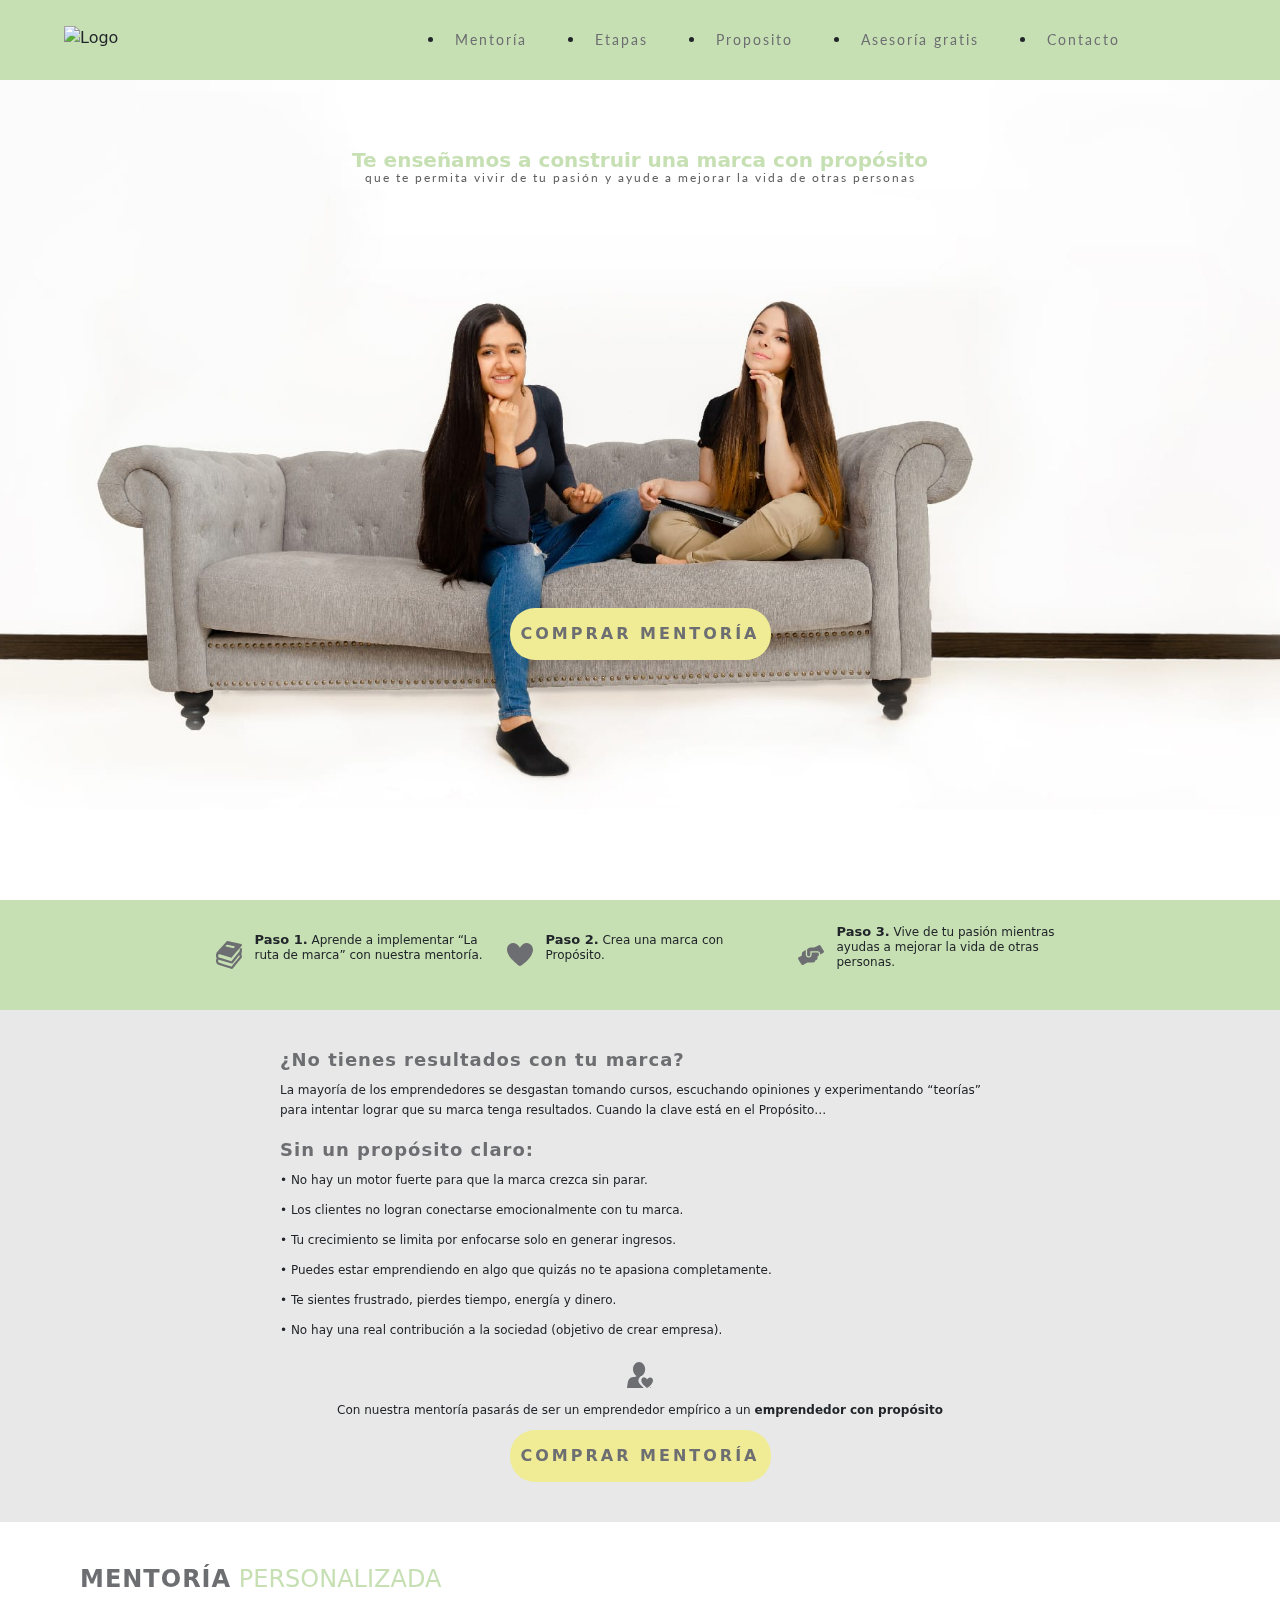
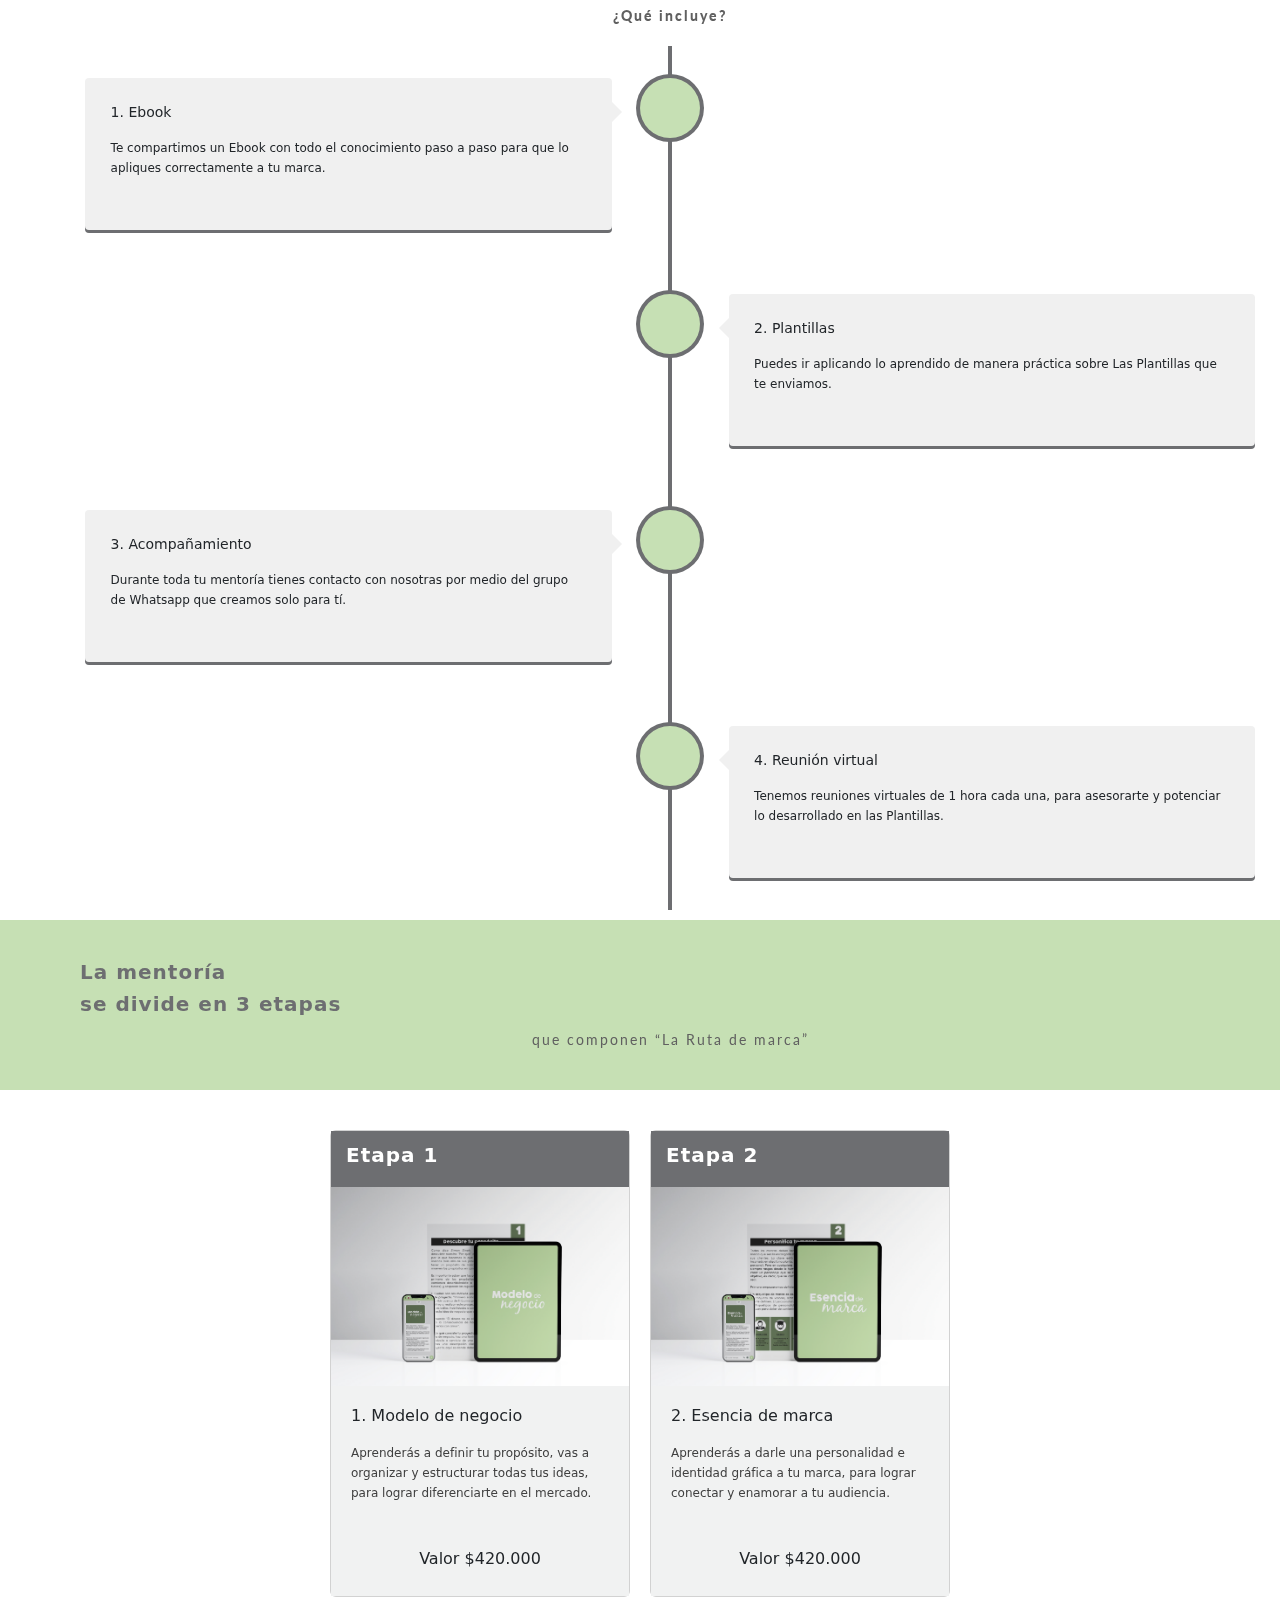
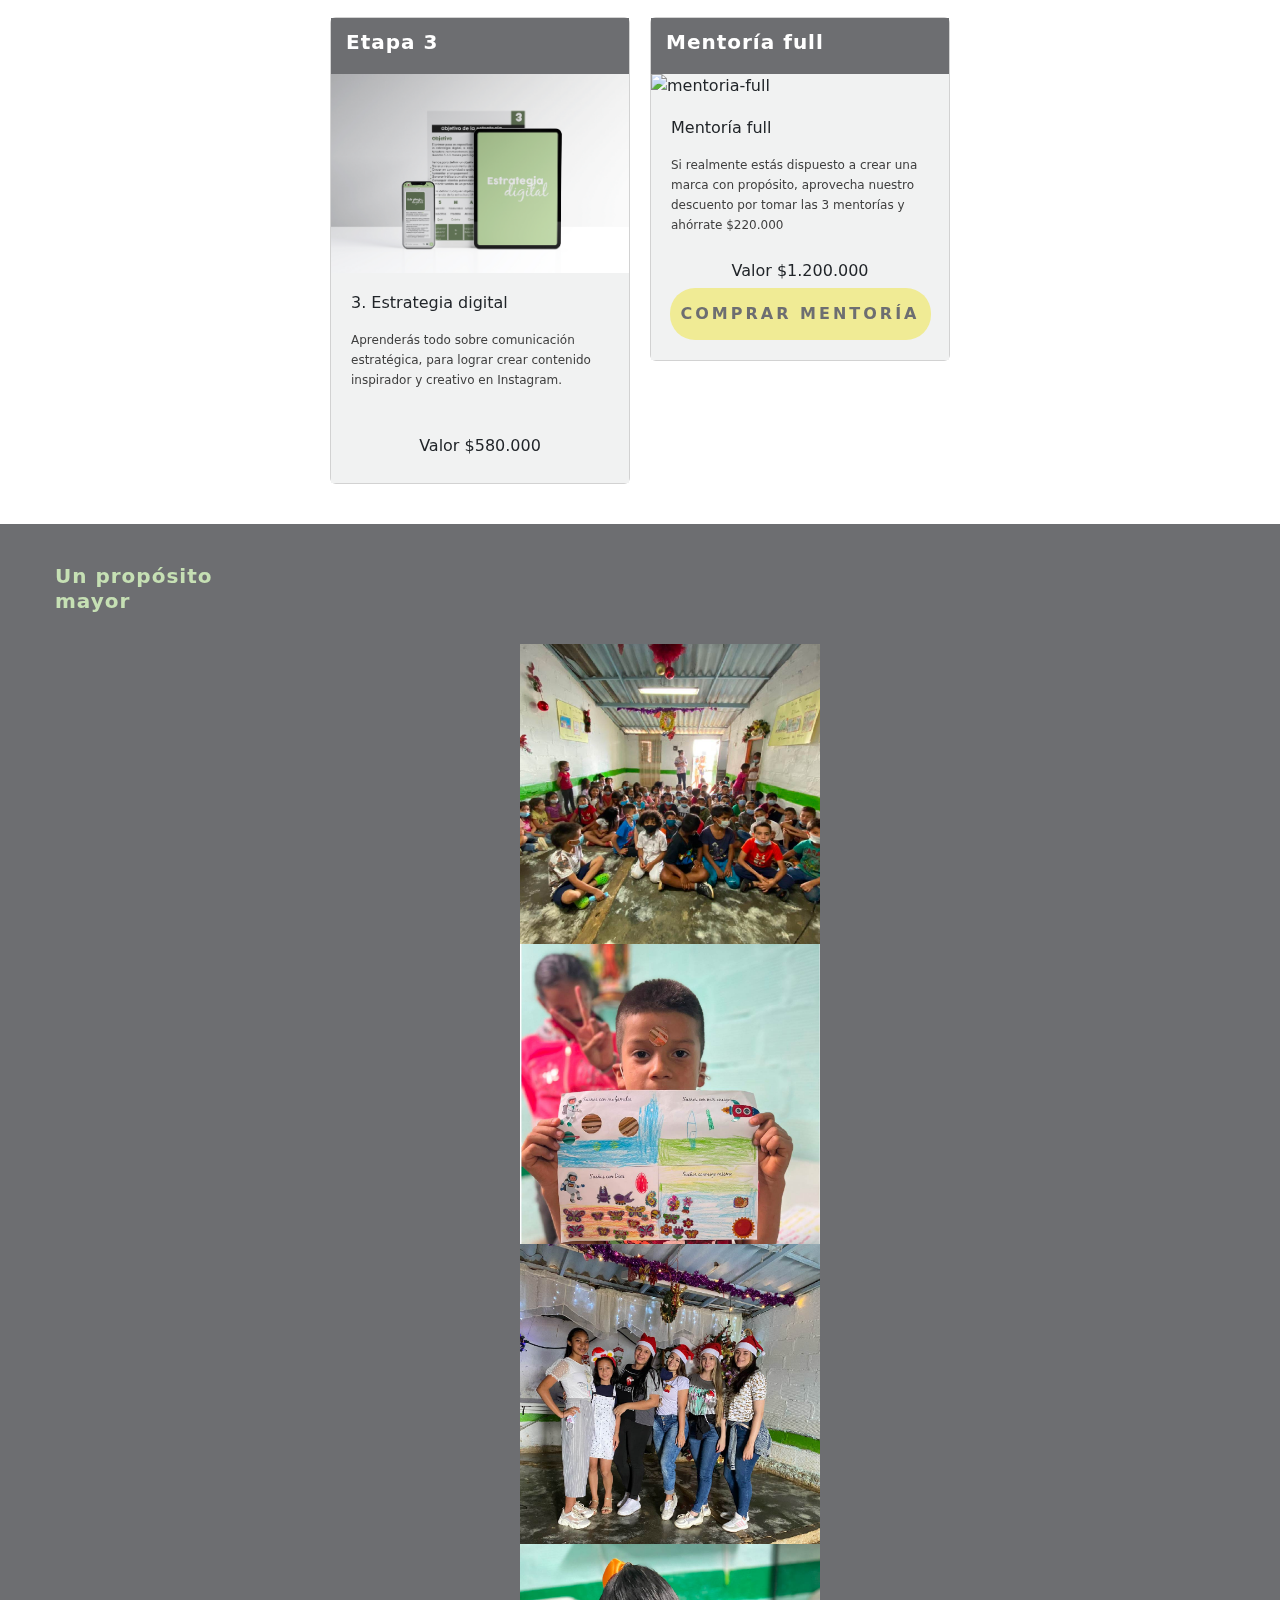
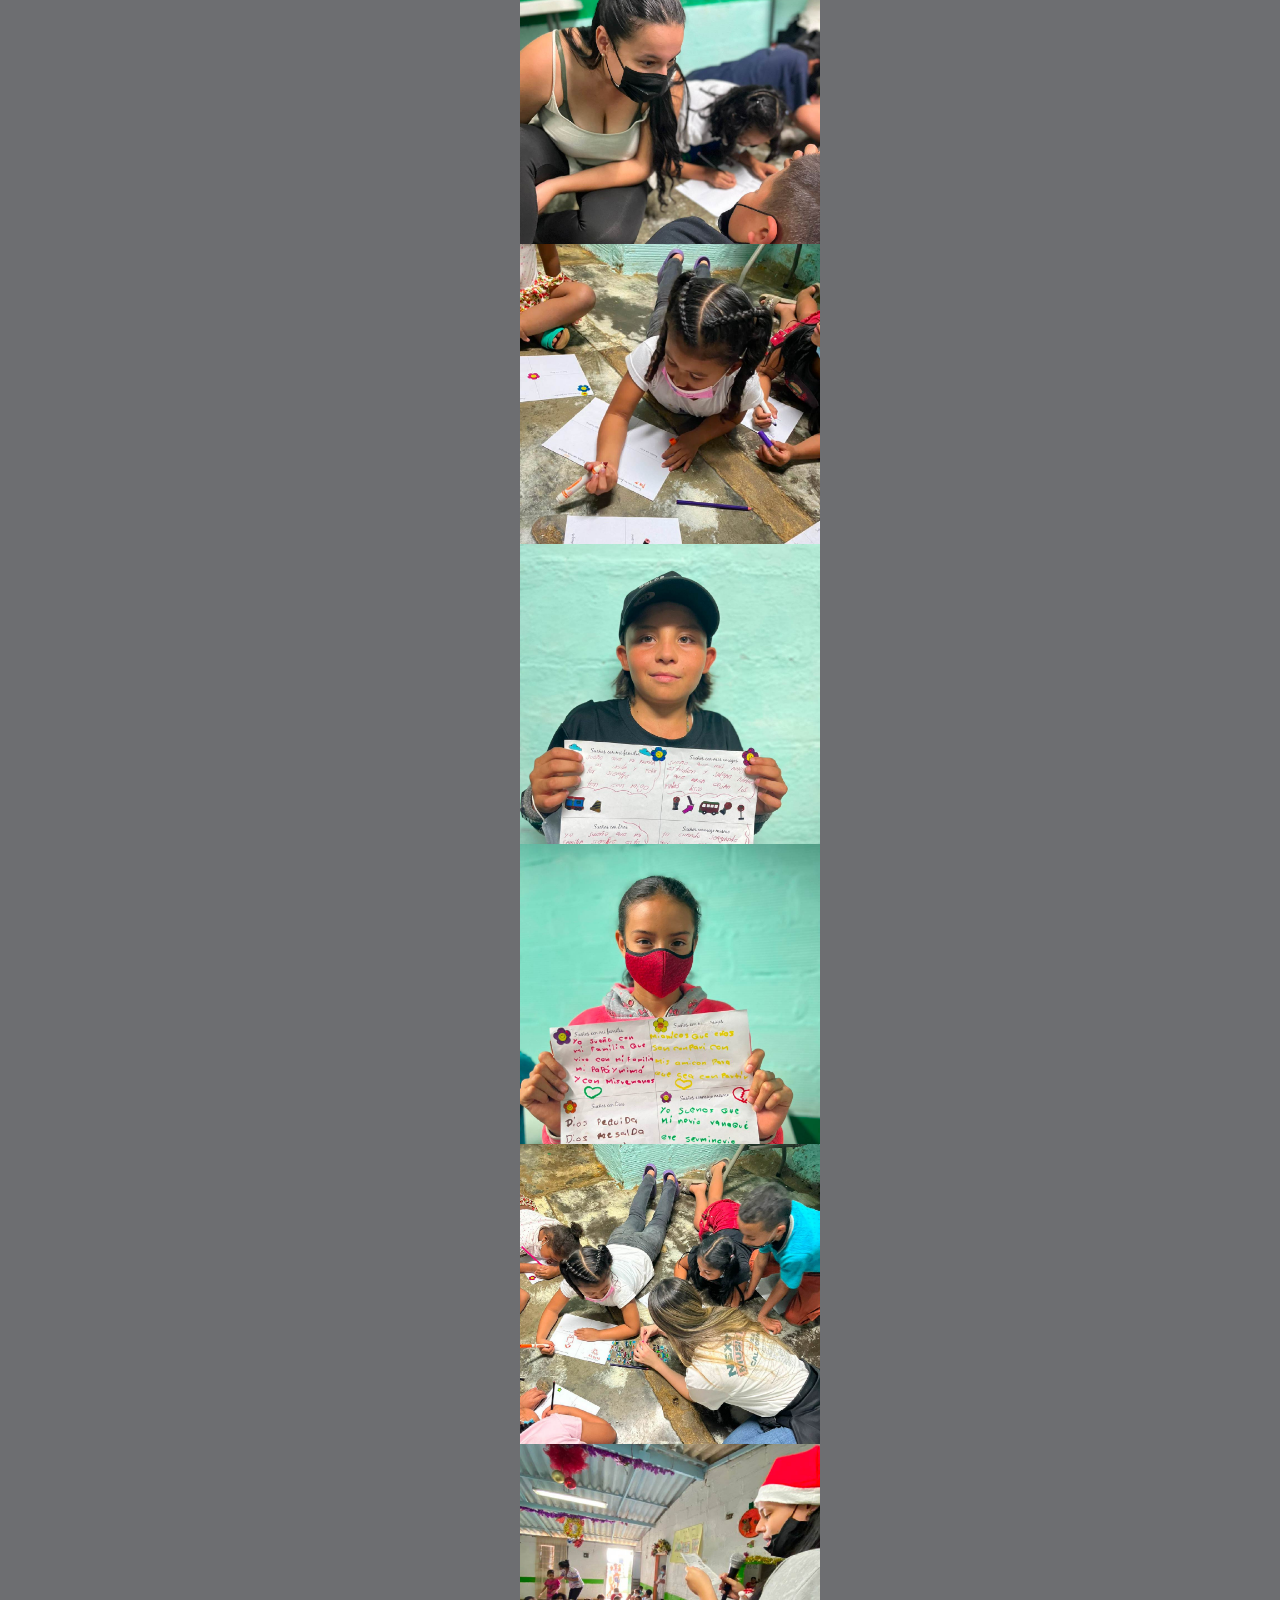
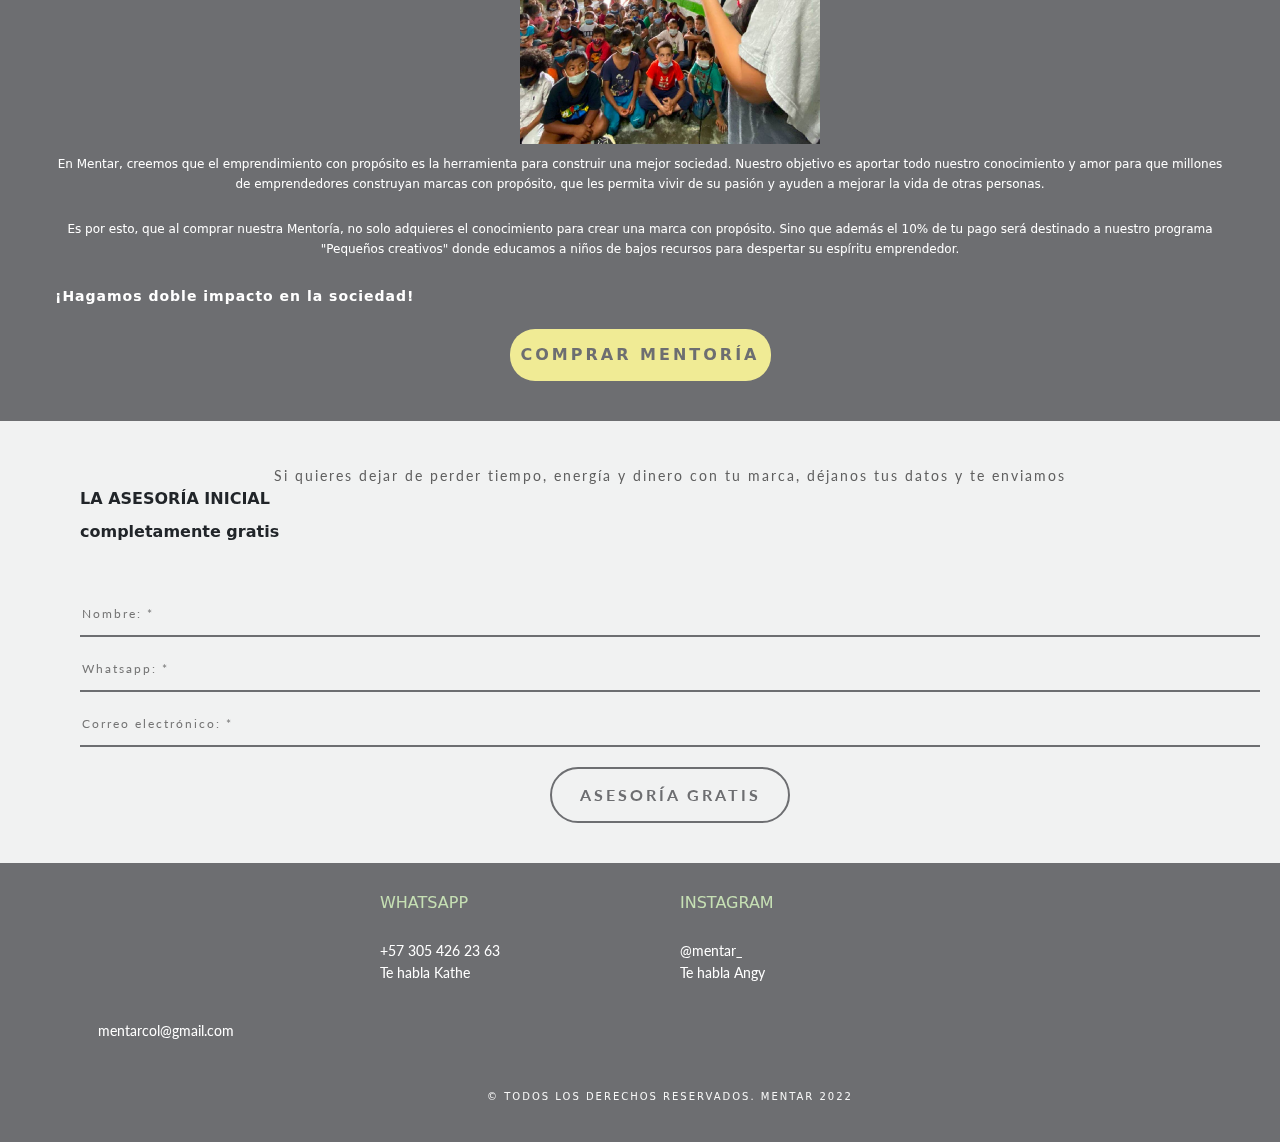
==== commit 24ba9d9a: "Merge pull request #6 from JohnatanRamos/version-2" ====
--- a/index.html
+++ b/index.html
@@ -209,13 +209,13 @@
 				<div class="slider-container">
 					<div class="slider-text green">
 						<span class="heart-icon"></span>
-						<h3 class="text-lowercase green third-font line-height-global" id="title-complete">
+						<h3 class="green third-font line-height-global" id="title-complete">
 							Te enseñamos a construir una marca con propósito
 						</h3>
-						<h3 class="text-lowercase green third-font line-height-global" id="home-title">
+						<h3 class="green third-font line-height-global" id="home-title">
 							Te enseñamos a construir una marca
 						</h3>
-						<h3 class="subtitle-written text-lowercase third-font" id="home-subtitle">con PROPÓSITO</h3>
+						<h3 class="subtitle-written third-font" id="home-subtitle">con PROPÓSITO</h3>
 						<p class="subtitle subtitle-v2 main-font">que te permita vivir de tu pasión y ayude a mejorar la
 							vida de otras personas</p>
 					</div>
@@ -247,7 +247,7 @@
 
 				<div class="description-paragraphs">
 					<div class="description-title">
-						<h5 class="subtitle-written text-lowercase line-height-global">¿No tienes resultados con tu
+						<h5 class="subtitle-written line-height-global">¿No tienes resultados con tu
 							marca?</h5>
 						<p class="main-font line-height-global">
 							La mayoría de los emprendedores se desgastan tomando cursos, escuchando opiniones y
@@ -255,7 +255,7 @@
 							para intentar lograr que su marca tenga resultados. Cuando la clave está en el Propósito…
 						</p>
 					</div>
-					<h6 class="subtitle-written text-lowercase line-height-global">Sin un propósito claro:</h6>
+					<h6 class="subtitle-written line-height-global">Sin un propósito claro:</h6>
 					<p class="line-height-global main-font">• No hay un motor fuerte para que la marca crezca sin parar.
 					</p>
 					<p class="line-height-global main-font">• Los clientes no logran conectarse emocionalmente con tu
@@ -357,7 +357,7 @@
 				<div class="container container-cards">
 					<div class="one-third column card" data-scroll-reveal="enter left move 200px over 1s after 0.8s">
 						<div class="title-card">
-							<h5 class="subtitle-written text-lowercase">Etapa 1</h5>
+							<h5 class="subtitle-written">Etapa 1</h5>
 						</div>
 						<div class="portfolio-box-2 grey-section">
 							<img src="images/cards/stage-1.jpg" alt="mentoria-1">
@@ -374,7 +374,7 @@
 
 					<div class="one-third column card" data-scroll-reveal="enter left move 200px over 1s after 0.8s">
 						<div class="title-card">
-							<h5 class="subtitle-written text-lowercase">Etapa 2</h5>
+							<h5 class="subtitle-written">Etapa 2</h5>
 						</div>
 						<div class="portfolio-box-2 grey-section">
 							<img src="images/cards/stage-2.jpg" alt="mentoria-2">
@@ -390,7 +390,7 @@
 
 					<div class="one-third column card" data-scroll-reveal="enter left move 200px over 1s after 0.8s">
 						<div class="title-card">
-							<h5 class="subtitle-written text-lowercase">Etapa 3</h5>
+							<h5 class="subtitle-written">Etapa 3</h5>
 						</div>
 						<div class="portfolio-box-2 grey-section">
 							<img src="images/cards/stage-3.jpg" alt="mentoria-3">
@@ -406,7 +406,7 @@
 
 					<div class="one-third column card" data-scroll-reveal="enter left move 200px over 1s after 0.8s">
 						<div class="title-card">
-							<h5 class="subtitle-written text-lowercase">Mentoría full</h5>
+							<h5 class="subtitle-written">Mentoría full</h5>
 						</div>
 						<div class="portfolio-box-2 grey-section">
 							<img src="images/cards/full.jpg" alt="mentoria-full">
@@ -424,8 +424,8 @@
 			</section>
 			<section class="description-offer" id="proposito">
 
-				<h5 class="subtitle-written text-lowercase green">Un propósito</h5>
-				<h5 class="subtitle-written text-lowercase green">mayor</h5>
+				<h5 class="subtitle-written green">Un propósito</h5>
+				<h5 class="subtitle-written green">mayor</h5>
 
 				<div class="purpose-content">
 					<section class="section white-section section-padding-top-bottom-2" id="scroll-link-5">
@@ -609,11 +609,11 @@
 			"use strict";
 			$(document).ready(function () {
 
-				// setTimeout(() => {
+				setTimeout(() => {
 
 					$('#staticBackdrop').modal('show');
 
-				// }, 10000);
+				}, 10000);
 
 				$(".animsition").animsition({
 
--- a/css/layout.css
+++ b/css/layout.css
@@ -9105,10 +9105,6 @@
     -moz-transition: color 0.3s, box-shadow 0.3s;
     transition: color 0.3s, box-shadow 0.3s;
   }
-  .cd-primary-nav > li > a:hover {
-  }
-  .cd-primary-nav > li > a.selected {
-  }
   .cd-primary-nav .go-back, .cd-primary-nav .see-all {
     display: none;
   }
@@ -10194,13 +10190,21 @@
   }
 }
 
+#home-subtitle, #home-title {
+  display: block;
+}
+
+#title-complete {
+  display: none;
+}
+
 @media only screen and (min-width: 440px) {
-  #title-complete {
-    display: block;
-  }
-
   #home-subtitle, #home-title {
     display: none;
+  }
+
+  #title-complete {
+    display:block;
   }
   .slider-container{
     background: url('../images/mentar-hero.jpg') no-repeat center center;
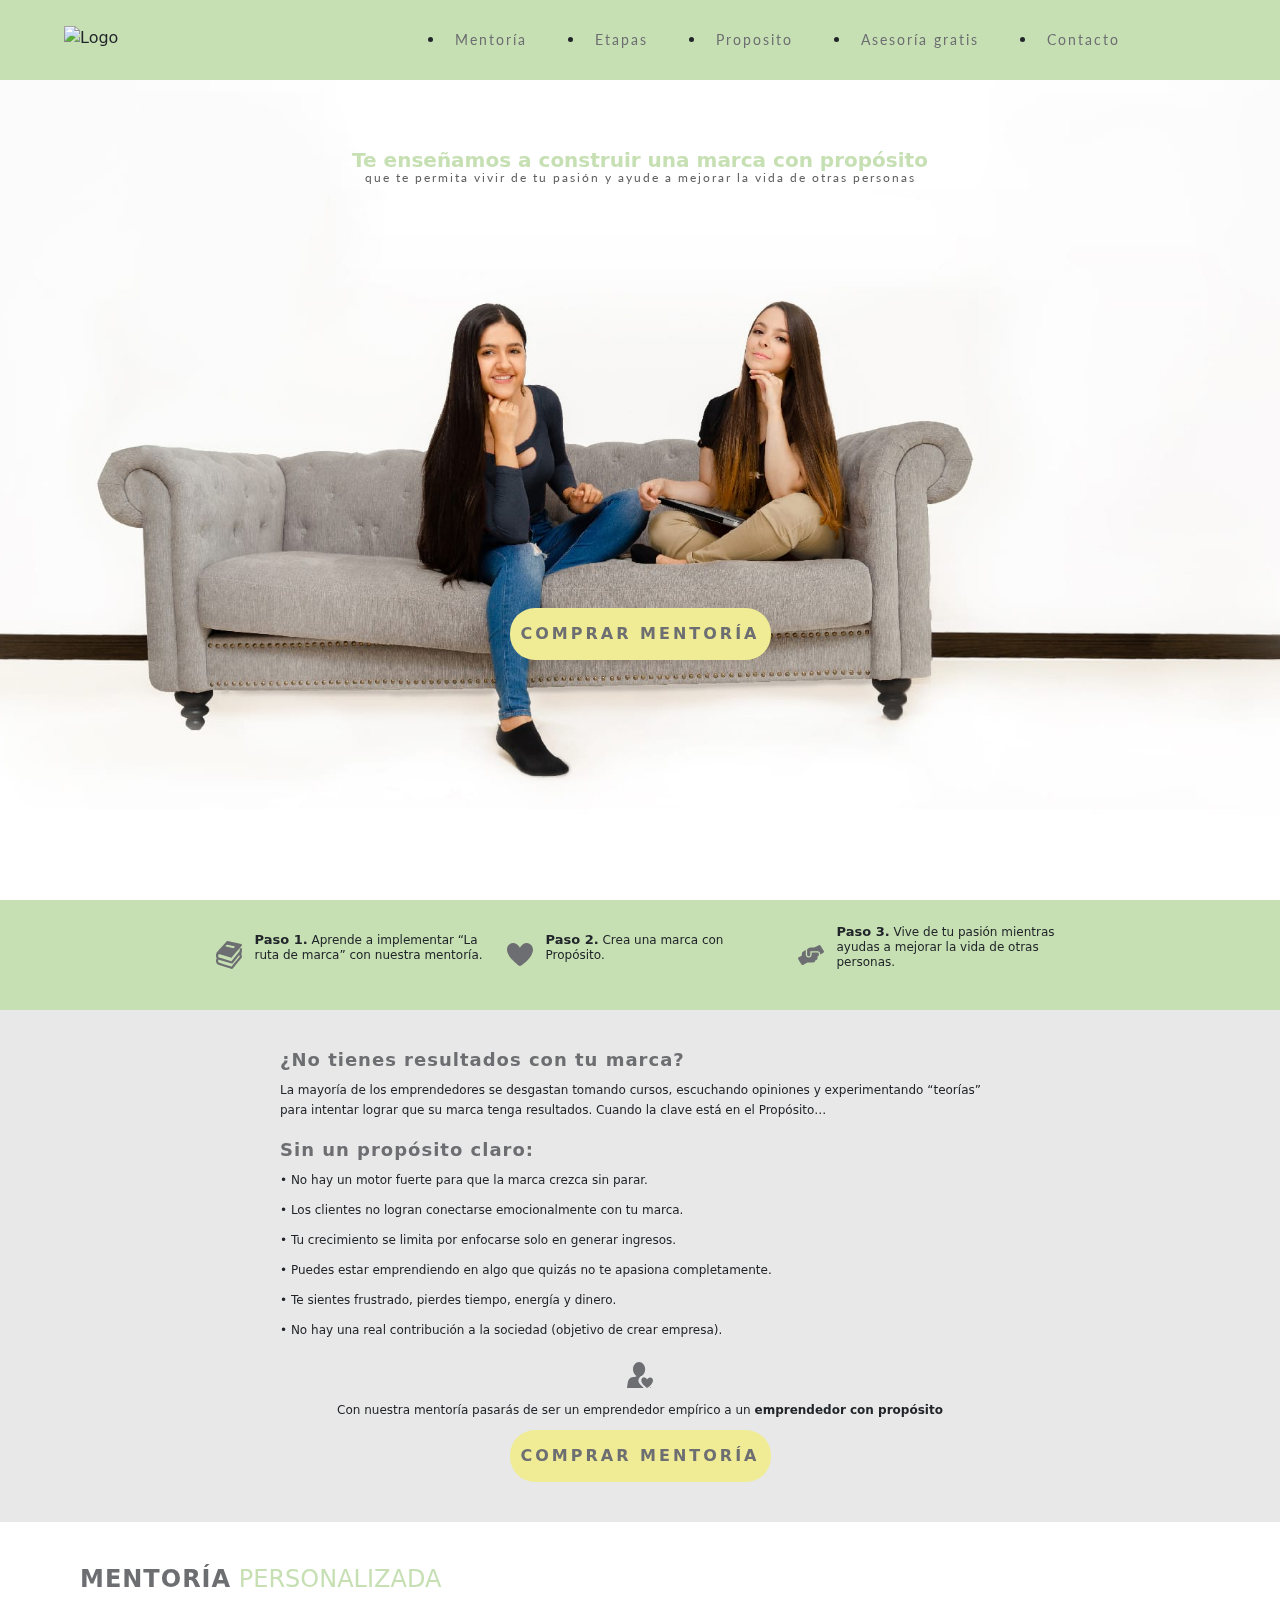
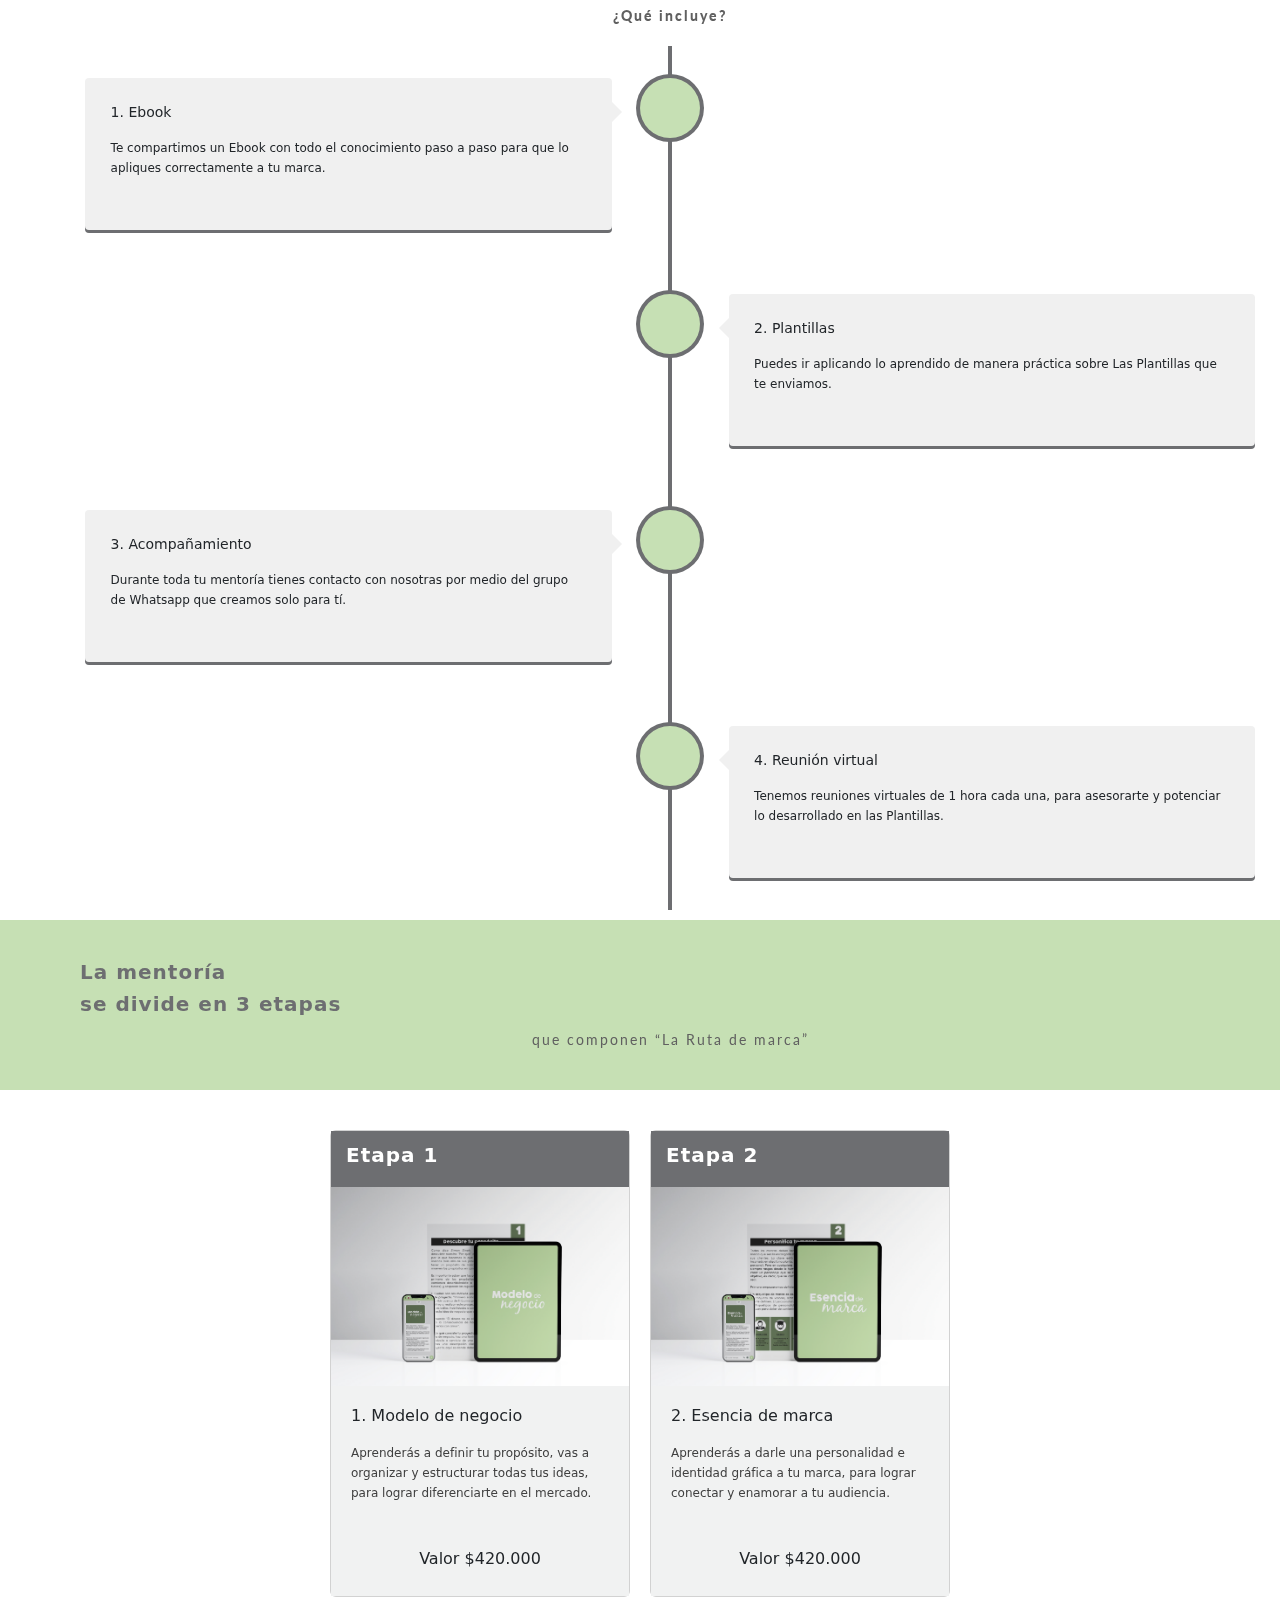
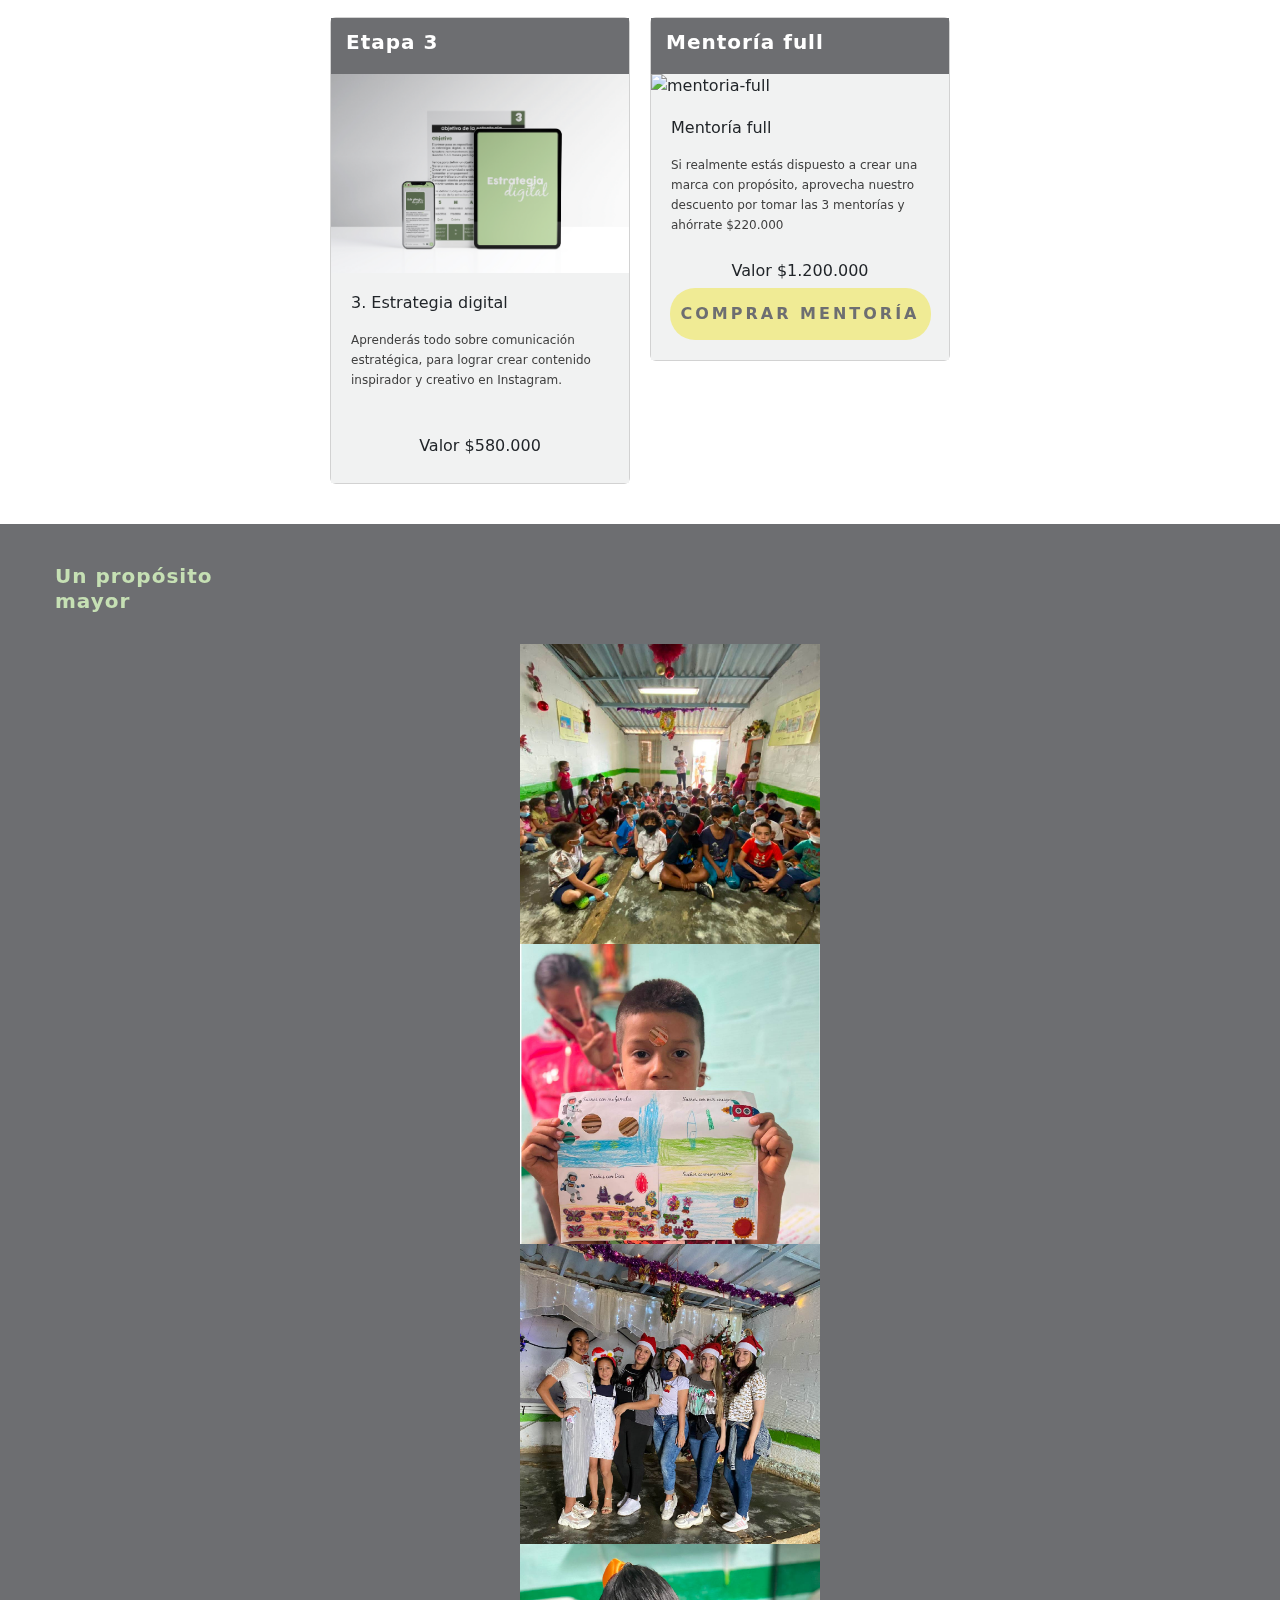
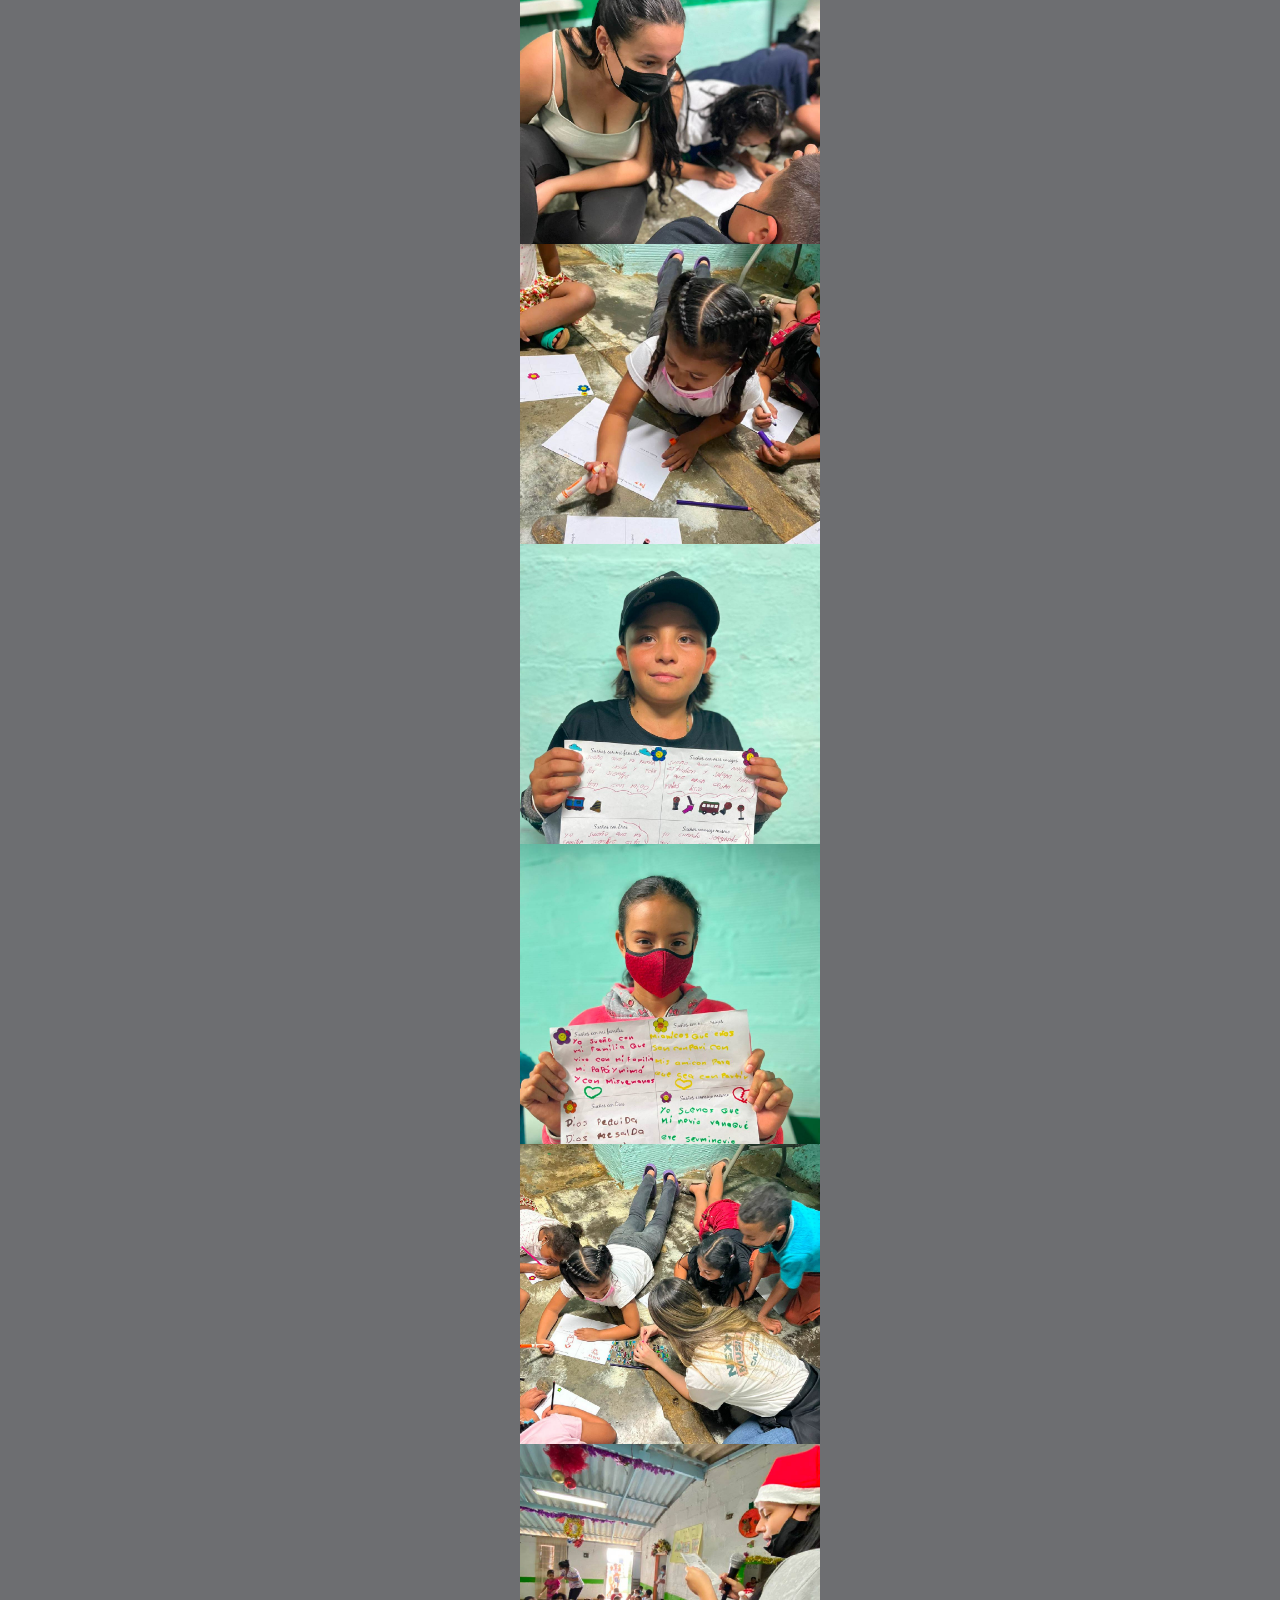
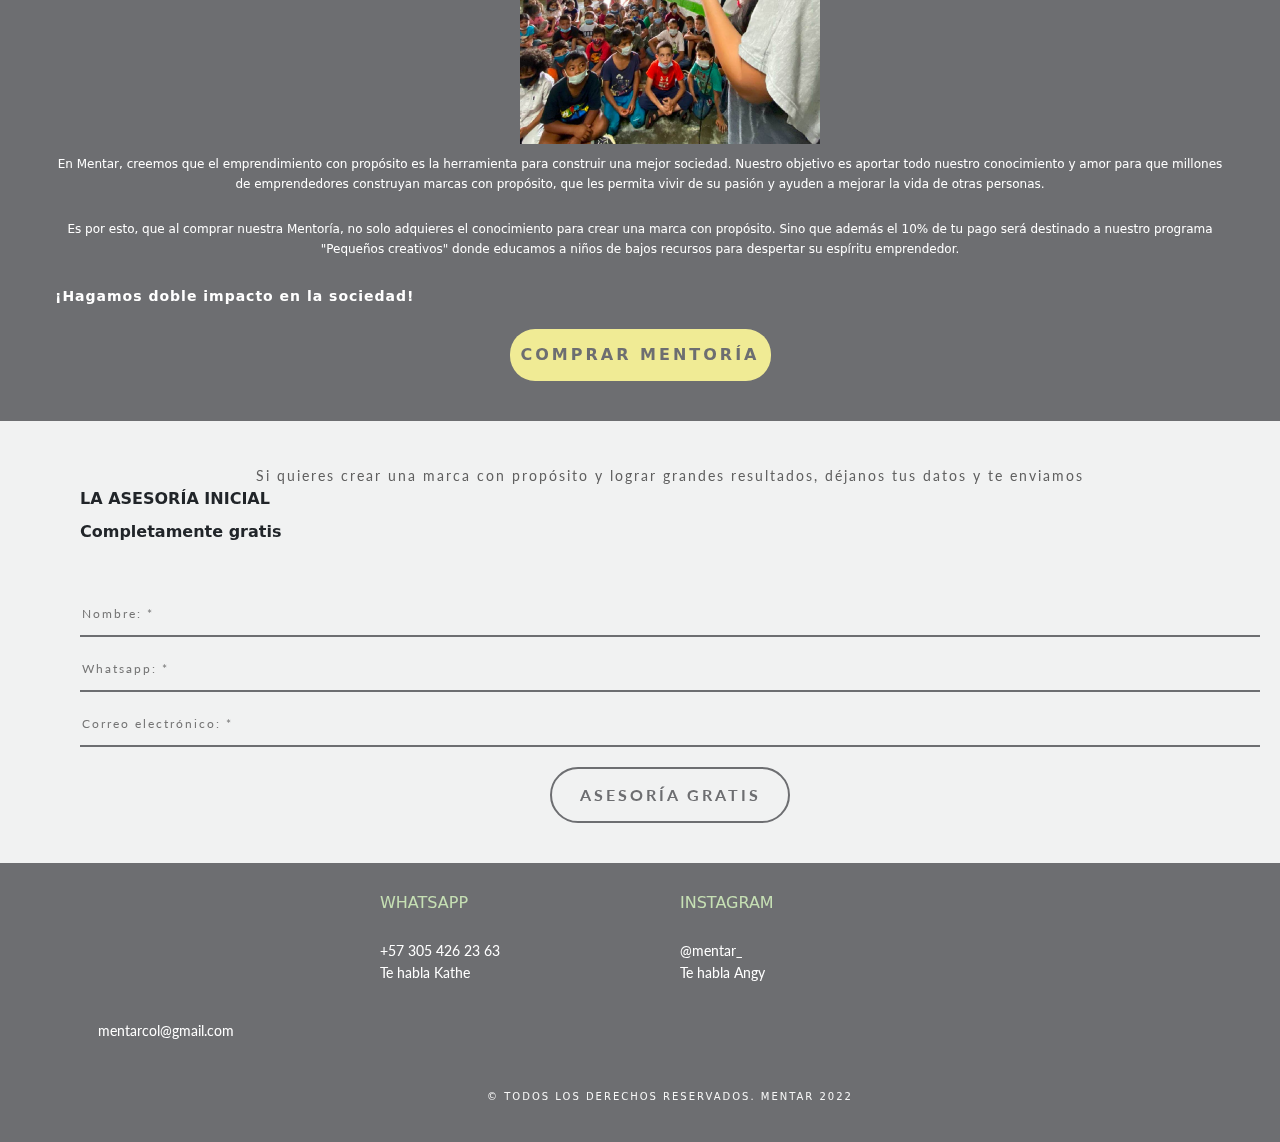
==== commit 55bbb301: "Merge pull request #7 from JohnatanRamos/version-2" ====
--- a/index.html
+++ b/index.html
@@ -95,14 +95,14 @@
 						<div class="sixteen columns input-modal">
 							<div class="section-title">
 								<div class="subtitle main-weight main-font line-height-global">
-									Si quieres dejar de perder tiempo, energía y dinero con tu marca,
+									Si quieres crear una marca con propósito y lograr grandes resultados, 
 									déjanos tus datos y te enviamos
 								</div>
 								<h3 class="font-bold line-height-global last-font">
 									LA ASESORÍA INICIAL
 								</h3>
 								<h3 class="font-bold line-height-global last-font">
-									completamente gratis
+									Completamente gratis
 								</h3>
 							</div>
 						</div>
@@ -498,14 +498,13 @@
 					<div class="sixteen columns">
 						<div class="section-title">
 							<div class="subtitle main-weight main-font line-height-global">
-								Si quieres dejar de perder tiempo, energía y dinero con tu marca,
-								déjanos tus datos y te enviamos
+								Si quieres crear una marca con propósito y lograr grandes resultados, déjanos tus datos y te enviamos
 							</div>
 							<h3 class="font-bold line-height-global last-font">
 								LA ASESORÍA INICIAL
 							</h3>
 							<h3 class="font-bold line-height-global last-font">
-								completamente gratis
+								Completamente gratis
 							</h3>
 						</div>
 					</div>
@@ -613,7 +612,7 @@
 
 					$('#staticBackdrop').modal('show');
 
-				}, 10000);
+				}, 14000);
 
 				$(".animsition").animsition({
 
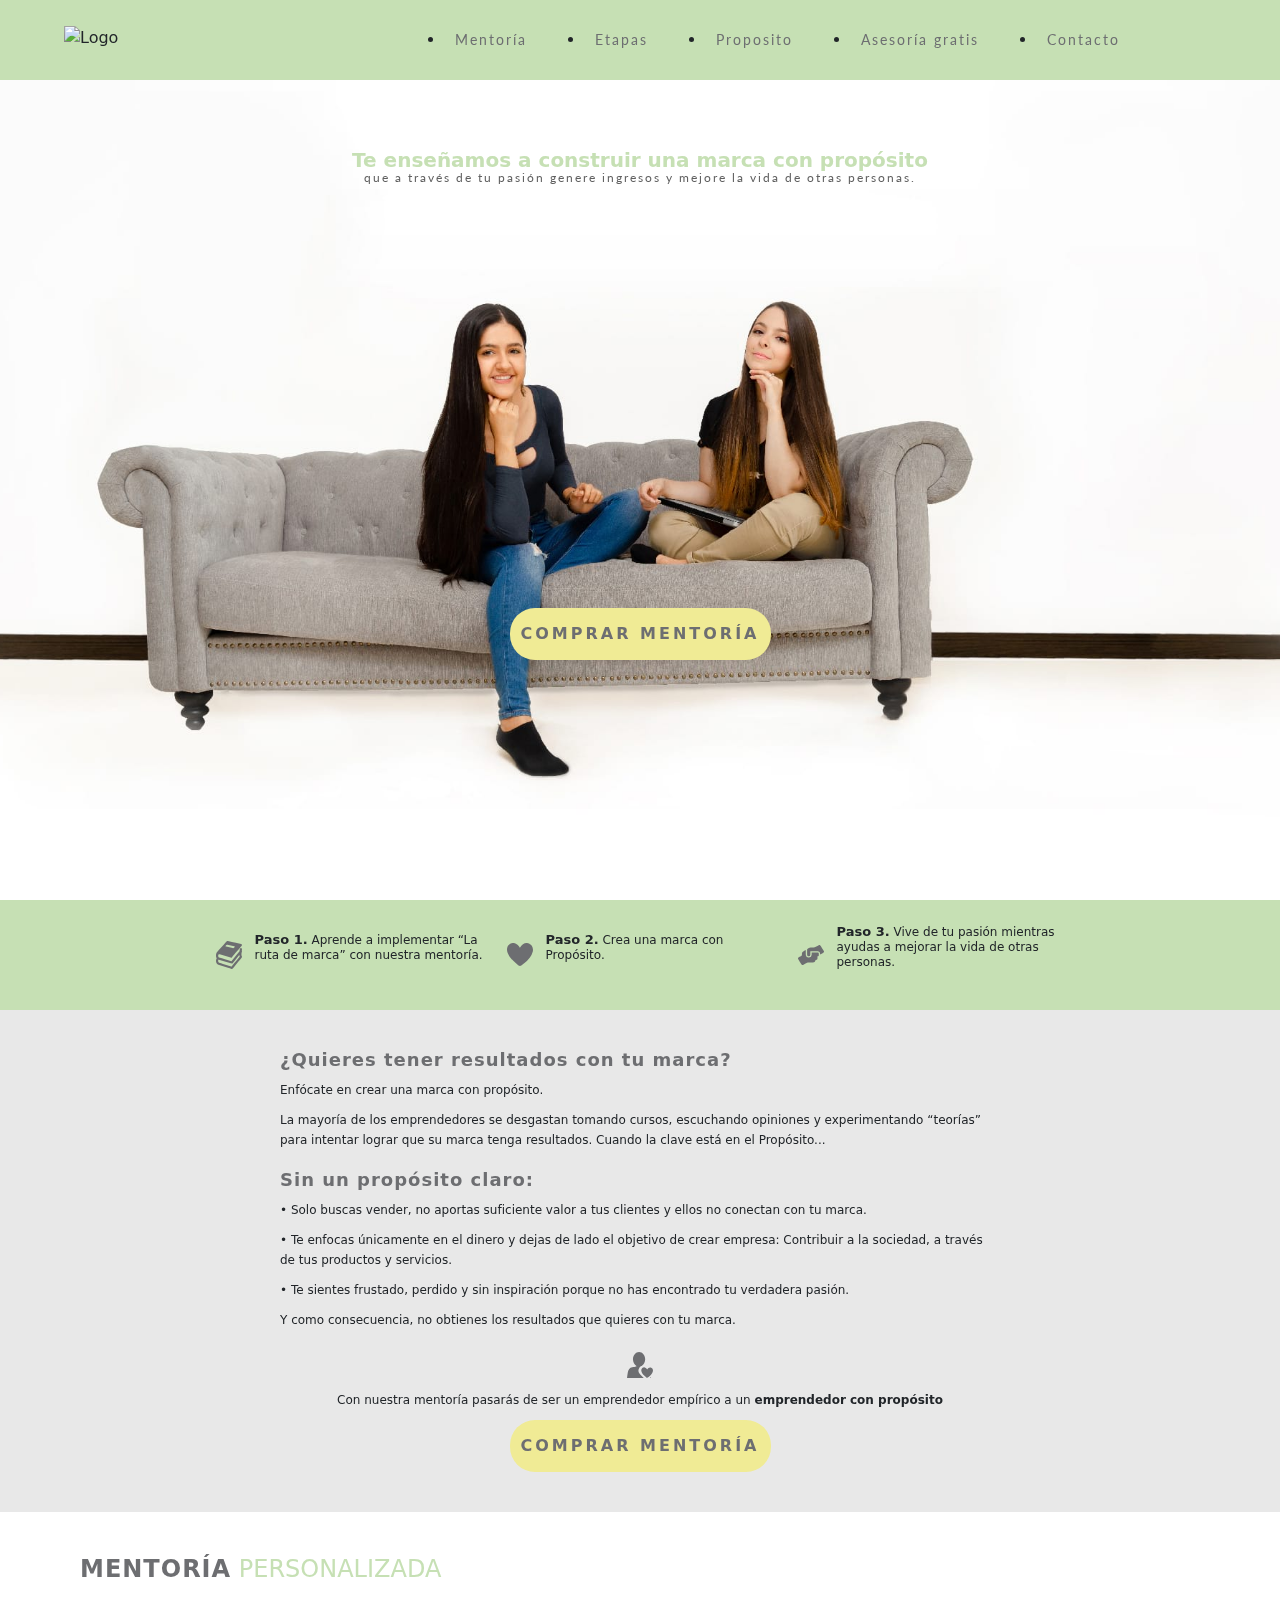
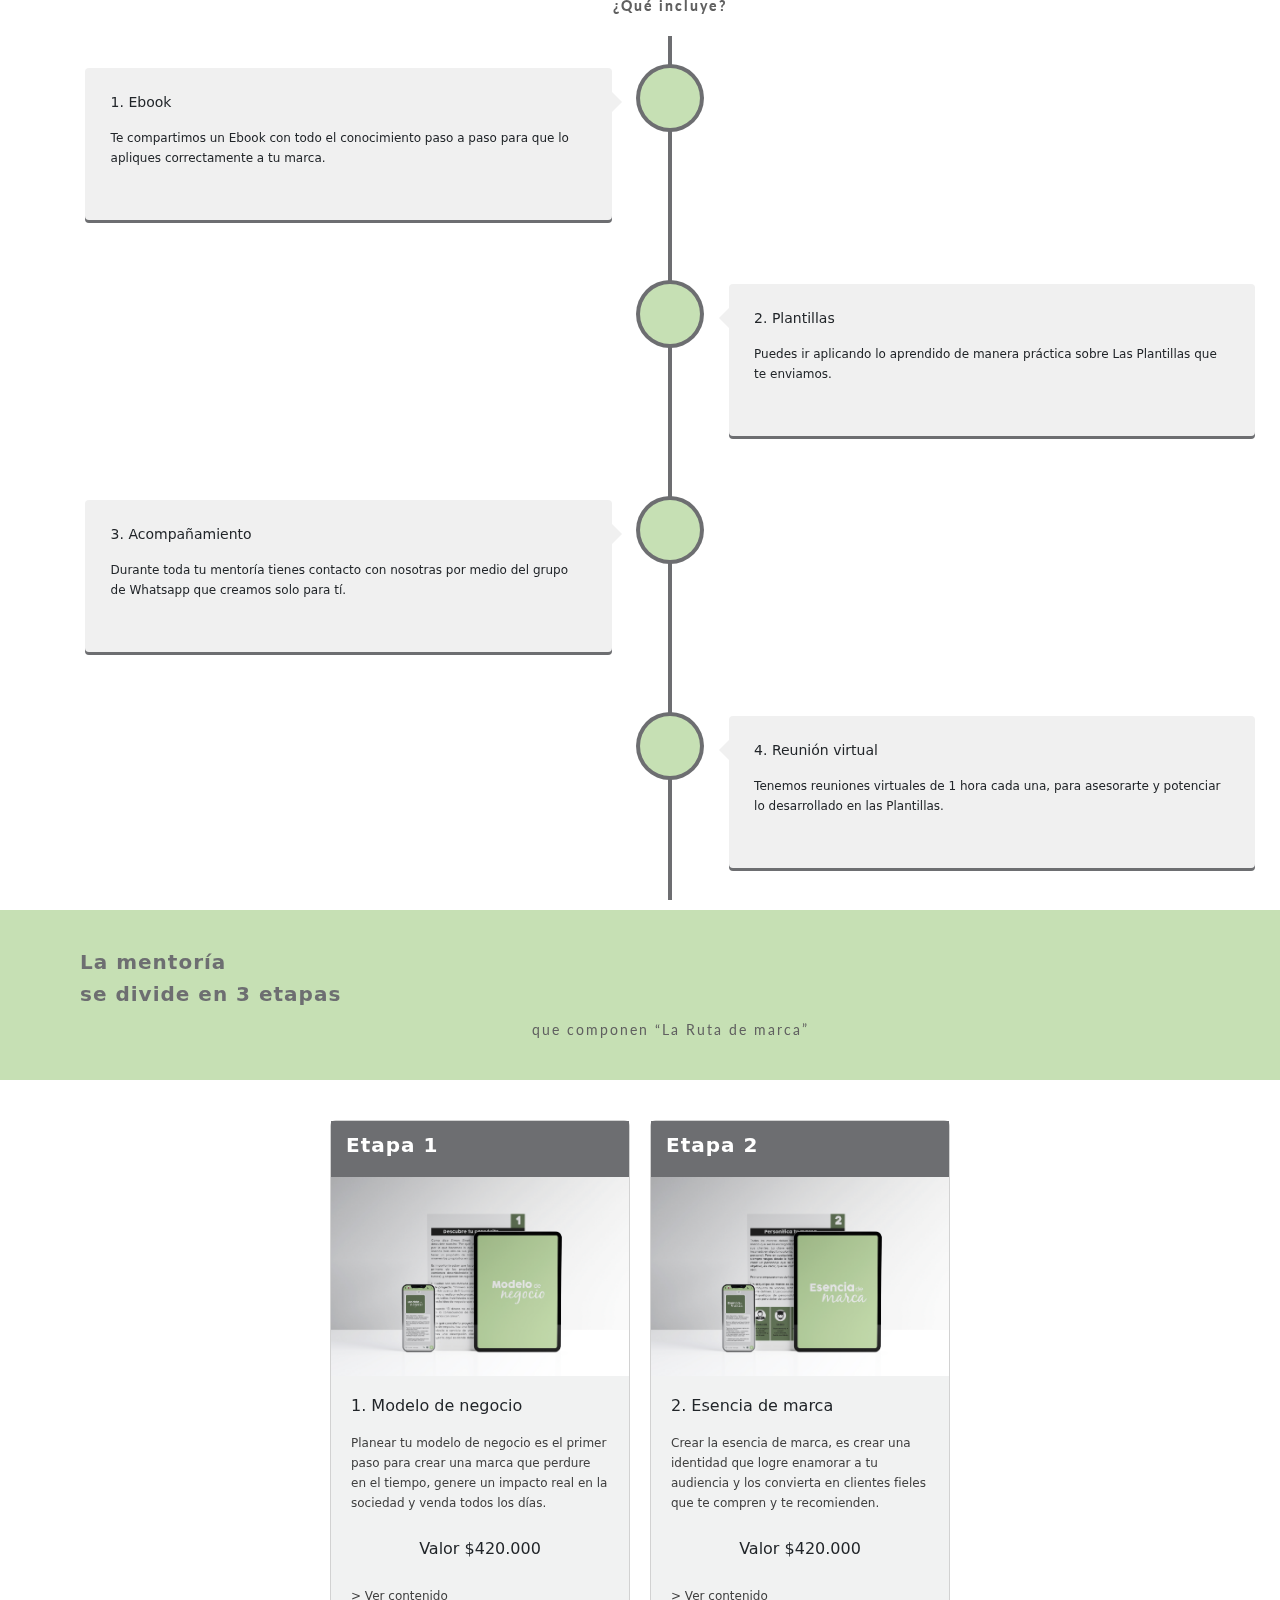
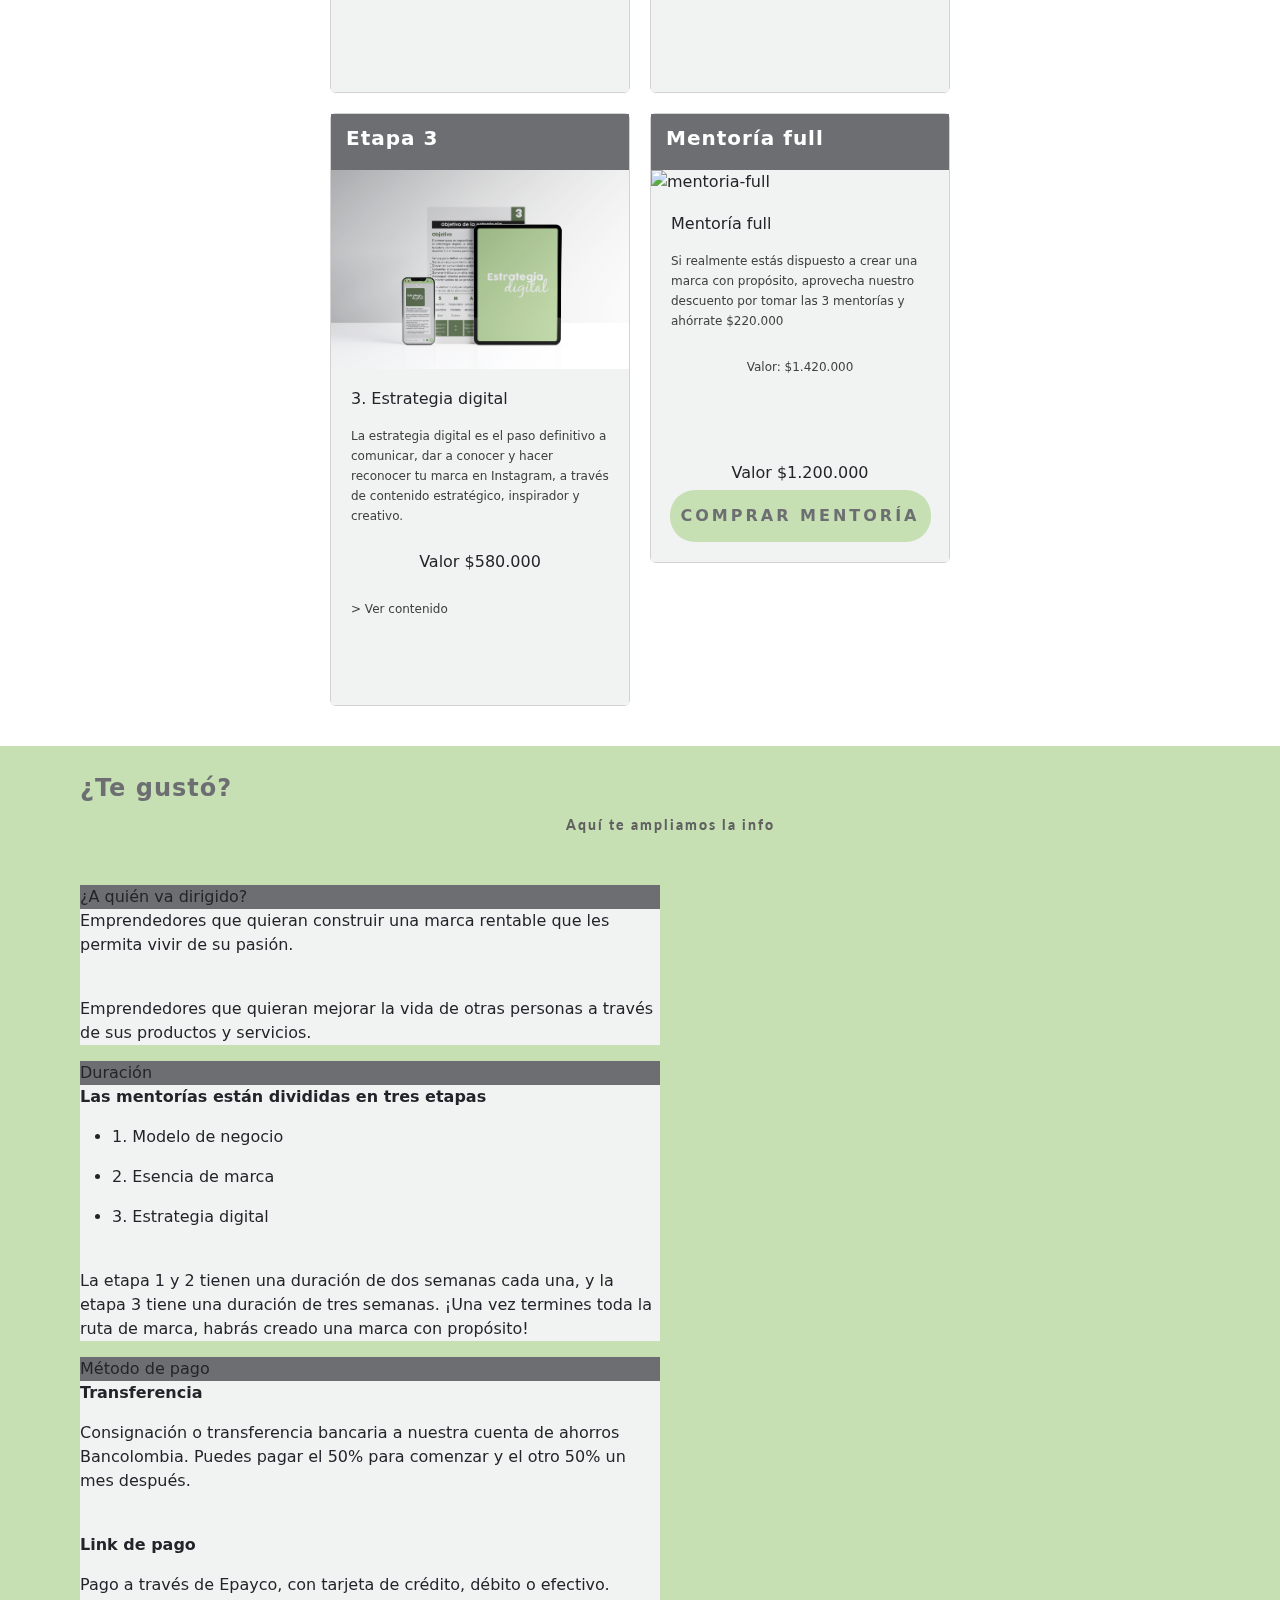
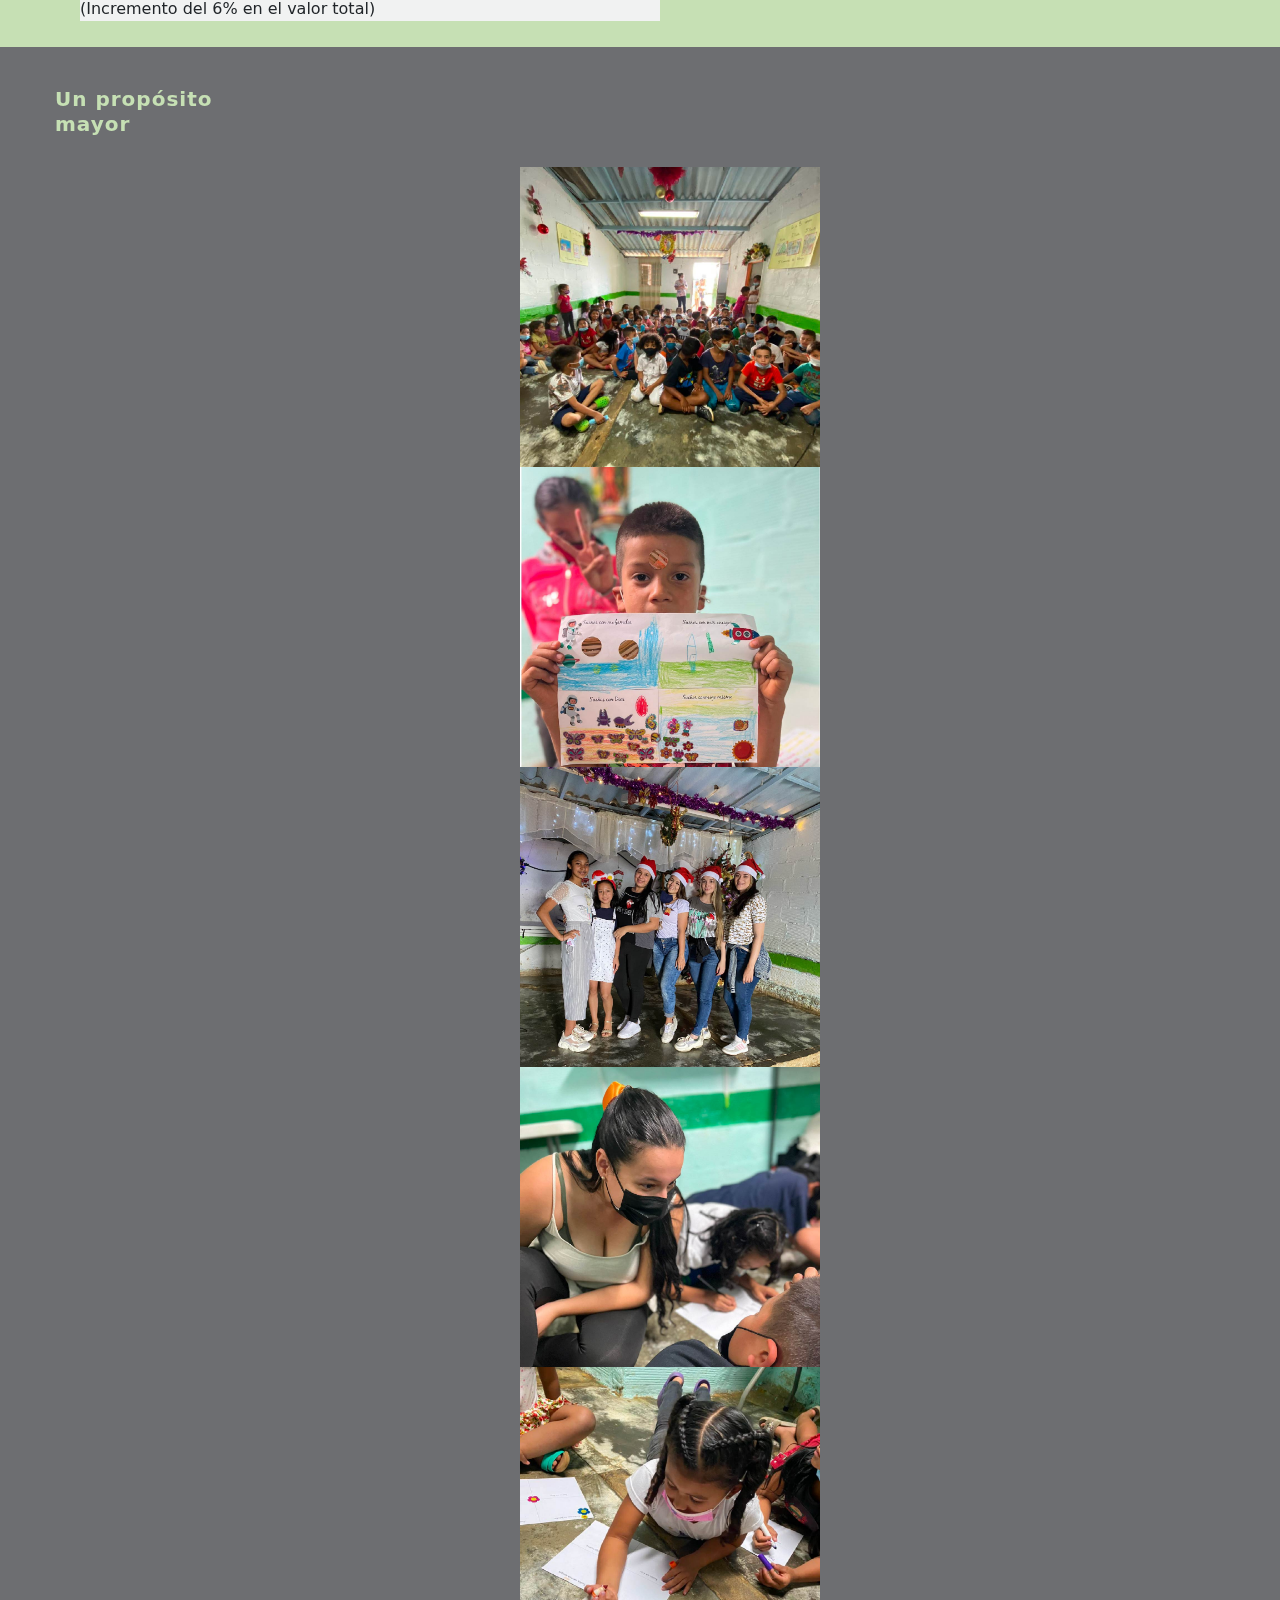
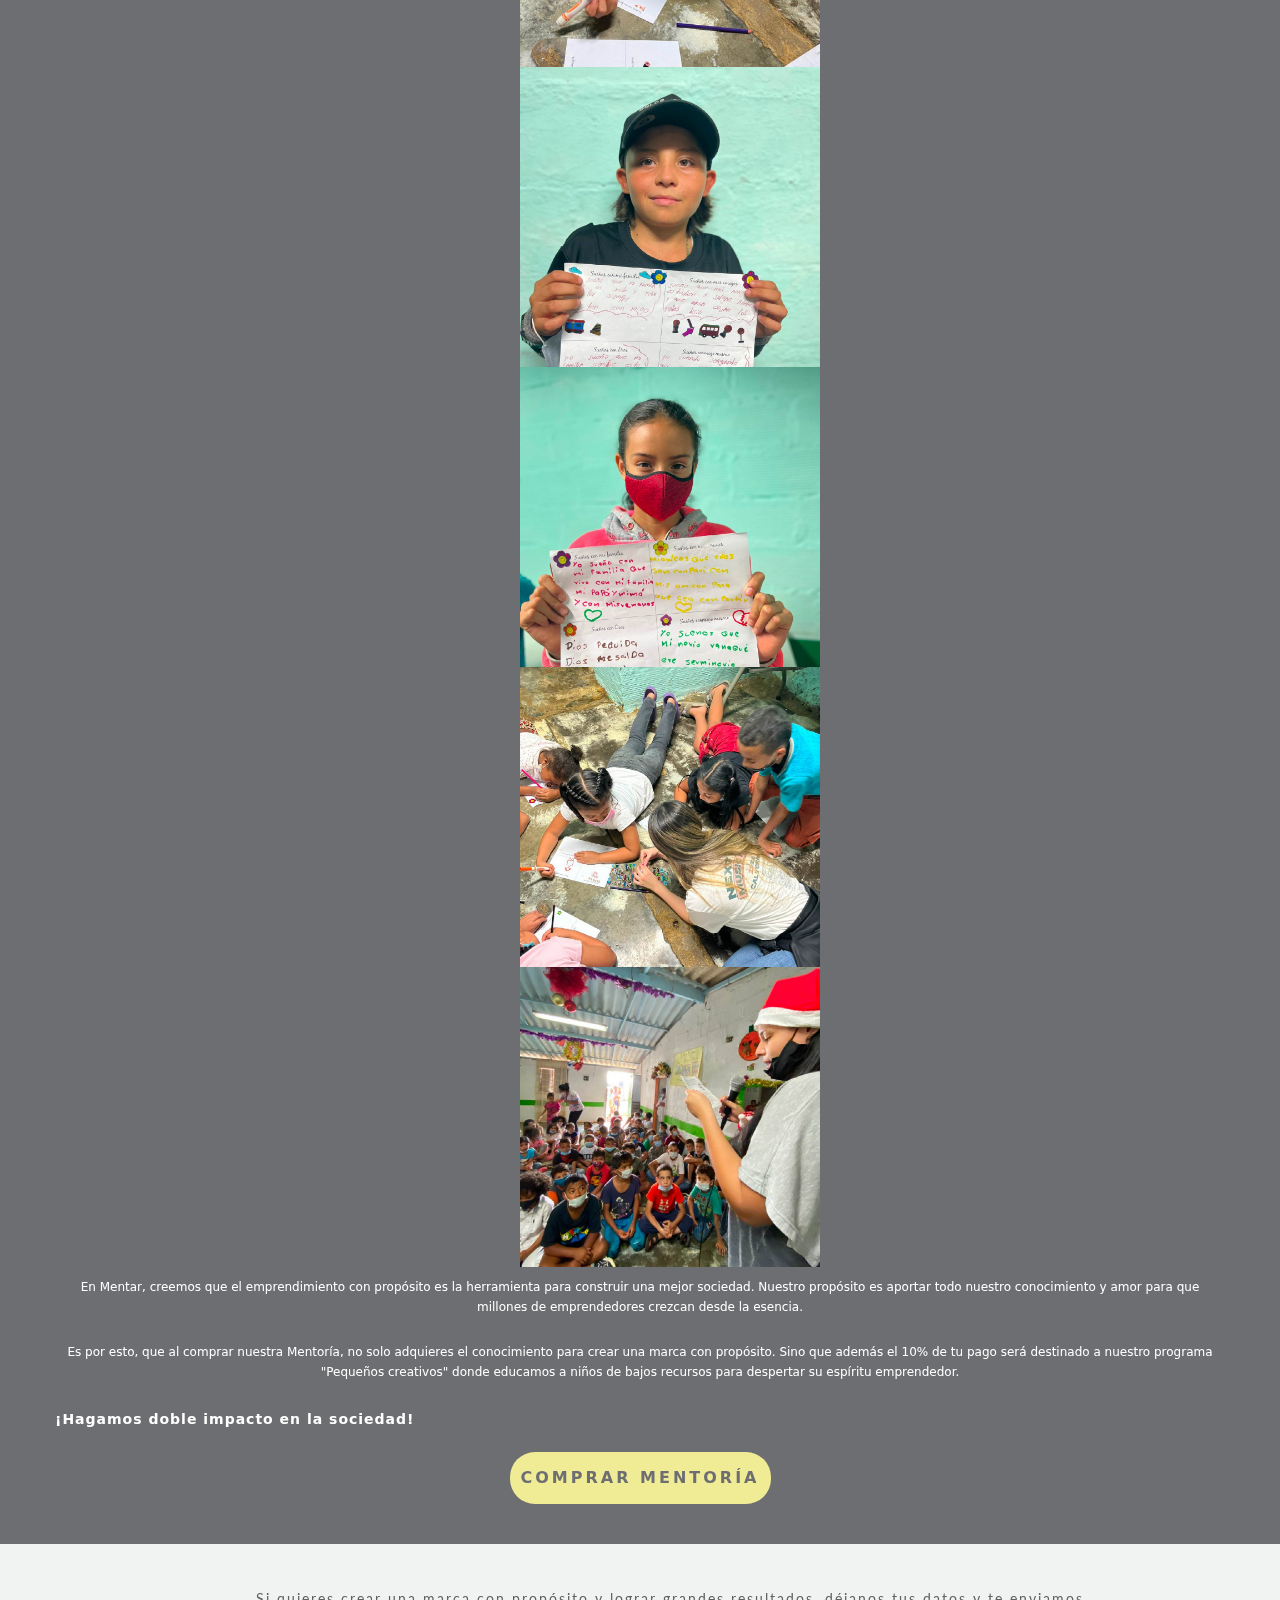
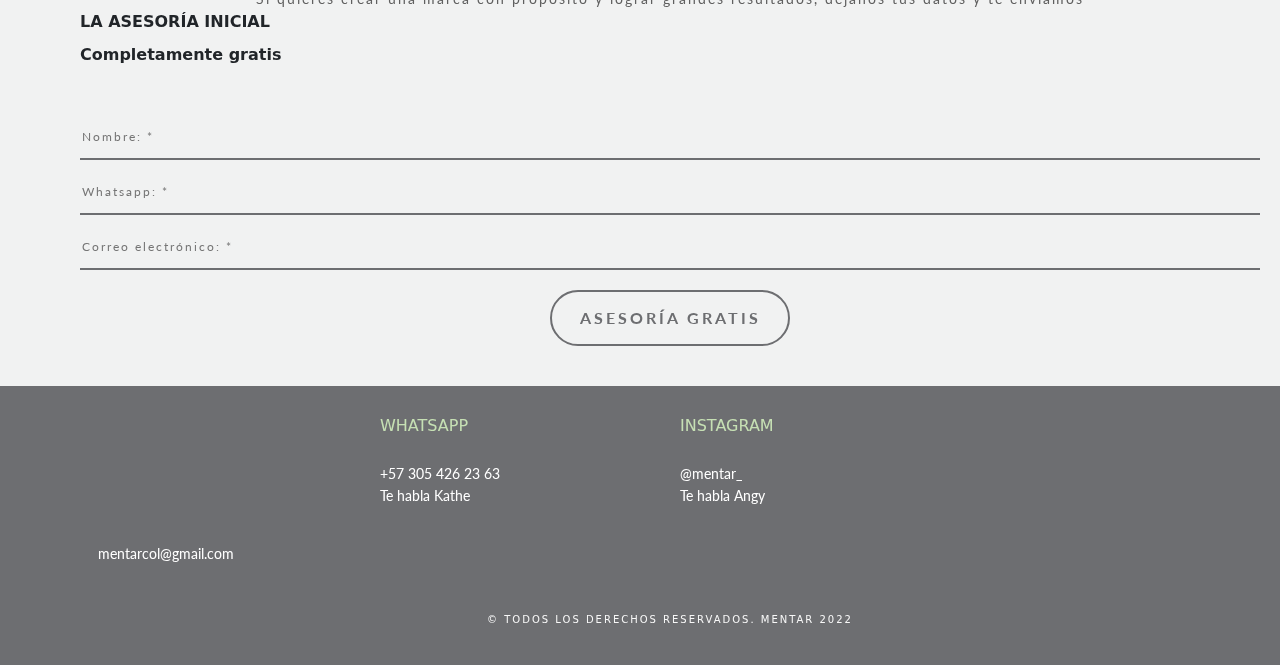
==== commit 74d26622: "Se agrega el otro link al boton de comprar mentoria." ====
--- a/index.html
+++ b/index.html
@@ -80,7 +80,7 @@
 
 <body>
 
-	<!-- Modal -->
+	<!-- Modals -->
 	<div class="modal" id="staticBackdrop"  data-bs-keyboard="true" tabindex="-1">
 		<div class="modal-dialog modal-lg modal-dialog-centered">
 			<div class="modal-content">
@@ -155,6 +155,44 @@
 			</div>
 		</div>
 	</div>
+
+	<!-- Modal Card1 -->
+	<div class="modal" id="modal1" data-bs-keyboard="true" tabindex="-1">
+		<div class="modal-dialog modal-dialog-centered">
+		  <div class="modal-content image-modal">
+			<div class="modal-header">
+			  <button type="button" class="btn-close" data-bs-dismiss="modal" aria-label="Close"></button>
+			</div>
+		  </div>
+		</div>
+	</div>
+	<!-- Fin Modal Card1 -->
+
+	<!-- Modal Card2 -->
+	<div class="modal" id="modal2" data-bs-keyboard="true" tabindex="-1">
+		<div class="modal-dialog modal-dialog-centered">
+		  <div class="modal-content image-modal">
+			<div class="modal-header">
+			  <button type="button" class="btn-close" data-bs-dismiss="modal" aria-label="Close"></button>
+			</div>
+		  </div>
+		</div>
+	</div>
+	<!-- Fin Modal Card2 -->
+
+	<!-- Modal Card3 -->
+	<div class="modal" id="modal3" data-bs-keyboard="true" tabindex="-1">
+		<div class="modal-dialog modal-dialog-centered">
+		  <div class="modal-content image-modal">
+			<div class="modal-header">
+			  <button type="button" class="btn-close" data-bs-dismiss="modal" aria-label="Close"></button>
+			</div>
+		  </div>
+		</div>
+	</div>
+	<!-- Fin Modal Card3 -->
+
+	<!-- Fin Modals -->
 
 	<!-- Primary Page Layout
 	================================================== -->
@@ -200,397 +238,470 @@
 		
 
 	<main class="cd-main-content">
-
-			<!-- HOME SECTION
-    ================================================== -->
-
-			<section class="home">
-
-				<div class="slider-container">
-					<div class="slider-text green">
-						<span class="heart-icon"></span>
-						<h3 class="green third-font line-height-global" id="title-complete">
-							Te enseñamos a construir una marca con propósito
+	
+		<!-- HOME SECTION
+	    ================================================== -->
+	
+		<section class="home">
+	
+			<div class="slider-container">
+				<div class="slider-text green">
+					<span class="heart-icon"></span>
+					<h3 class="green third-font line-height-global" id="title-complete">
+						Te enseñamos a construir una marca con propósito
+					</h3>
+					<h3 class="green third-font line-height-global" id="home-title">
+						Te enseñamos a construir una marca
+					</h3>
+					<h3 class="subtitle-written third-font" id="home-subtitle">con PROPÓSITO</h3>
+					<p class="subtitle subtitle-v2 main-font">
+						que a través de tu pasión genere ingresos y mejore la vida de otras personas.
+					</p>
+				</div>
+	
+				<div class="button-buy">
+					<a href="#etapas" class="scroll">COMPRAR MENTORÍA</a>
+				</div>
+			</div>
+		</section>
+	
+		<section class="section green-section" id="scroll-link">
+			<div class="section-steps green-section">
+				<div class="step">
+					<span class="step-icons step-icon-book"></span>
+					<p> <b>Paso 1.</b> Aprende a implementar “La ruta de marca” con nuestra mentoría.</p>
+				</div>
+				<div class="step">
+					<span class="step-icons step-icon-heart"></span>
+					<p> <b>Paso 2.</b> Crea una marca con Propósito.</p>
+				</div>
+				<div class="step">
+					<span class="step-icons step-icon-hand"></span>
+					<p> <b>Paso 3.</b> Vive de tu pasión mientras ayudas a mejorar la vida de otras personas.</p>
+				</div>
+			</div>
+		</section>
+	
+		<section class="description">
+	
+			<div class="description-paragraphs">
+				<div class="description-title">
+					<h5 class="subtitle-written line-height-global">¿Quieres tener resultados con tu marca?</h5>
+					<p class="main-font line-height-global">
+						Enfócate en crear una marca con propósito.
+					</p>
+					<p class="main-font line-height-global">
+						La mayoría de los emprendedores se desgastan tomando cursos, 
+						escuchando opiniones y experimentando “teorías” para intentar lograr que su marca tenga resultados. 
+						Cuando la clave está en el Propósito...
+					</p>
+				</div>
+				<h6 class="subtitle-written line-height-global">Sin un propósito claro:</h6>
+				<p class="line-height-global main-font">
+					• Solo buscas vender, no aportas suficiente valor a tus clientes y ellos no conectan con tu marca.
+				</p>
+				<p class="line-height-global main-font">
+					• Te enfocas únicamente en el dinero y dejas de lado el objetivo de crear empresa: Contribuir a la sociedad, a través de tus productos y servicios.
+				</p>
+				<p class="line-height-global main-font">
+					• Te sientes frustado, perdido y sin inspiración porque no has encontrado tu verdadera pasión.
+				</p>
+				<p class="line-height-global main-font">
+					Y como consecuencia, no obtienes los resultados que quieres con tu marca.
+				</p>
+			</div>
+	
+			<div class="description-footer">
+				<span class="step-icons heart-icon-person"></span>
+				<p class="line-height-global main-font">Con nuestra mentoría pasarás de ser un emprendedor empírico
+					a un
+					<b> emprendedor con propósito</b>
+				</p>
+				<div class="button-buy">
+					<a href="#etapas" class="scroll">COMPRAR MENTORÍA</a>
+				</div>
+			</div>
+	
+		</section>
+	
+		<section class="section section-padding-top-2" id="mentoria">
+			<div class="container">
+				<div class="sixteen columns">
+					<div class="section-title">
+						<h3><span class="subtitle-written">MENTORÍA</span> <span class="green">PERSONALIZADA</span>
 						</h3>
-						<h3 class="green third-font line-height-global" id="home-title">
-							Te enseñamos a construir una marca
+						<div class="subtitle">¿Qué incluye?</div>
+					</div>
+				</div>
+				<div class="sixteen columns">
+					<div id="cd-timeline" class="cd-container">
+	
+						<div class="cd-timeline-block">
+							<div class="cd-timeline-img">&#xf00c;</div> <!-- cd-timeline-img -->
+	
+							<div class="cd-timeline-content">
+								<h6>1. Ebook</h6>
+								<p>Te compartimos un Ebook con todo el conocimiento paso a paso para que lo apliques
+									correctamente a tu marca.</p>
+							</div> <!-- cd-timeline-content -->
+						</div> <!-- cd-timeline-block -->
+	
+						<div class="cd-timeline-block">
+							<div class="cd-timeline-img">&#xf15c;</div> <!-- cd-timeline-img -->
+	
+							<div class="cd-timeline-content">
+								<h6>2. Plantillas</h6>
+								<p>Puedes ir aplicando lo aprendido de manera práctica sobre Las Plantillas que te
+									enviamos.</p>
+							</div> <!-- cd-timeline-content -->
+						</div> <!-- cd-timeline-block -->
+	
+						<div class="cd-timeline-block">
+							<div class="cd-timeline-img">&#xf086;</div> <!-- cd-timeline-img -->
+	
+							<div class="cd-timeline-content">
+								<h6>3. Acompañamiento</h6>
+								<p>Durante toda tu mentoría tienes contacto con nosotras por medio del grupo de
+									Whatsapp que creamos solo para tí.</p>
+							</div> <!-- cd-timeline-content -->
+						</div> <!-- cd-timeline-block -->
+	
+						<div class="cd-timeline-block">
+							<div class="cd-timeline-img">&#xf073;</div> <!-- cd-timeline-img -->
+	
+							<div class="cd-timeline-content">
+								<h6>4. Reunión virtual</h6>
+								<p>Tenemos reuniones virtuales de 1 hora cada una, para asesorarte y potenciar lo
+									desarrollado en las Plantillas.</p>
+							</div> <!-- cd-timeline-content -->
+						</div> <!-- cd-timeline-block -->
+					</div>
+				</div>
+			</div>
+		</section>
+	
+		<!-- SECTION
+					    ================================================== -->
+		<section class="section green-section section-padding-title" id="etapas">
+			<div class="container">
+				<div class="sixteen columns">
+					<div class="section-title">
+						<h4 class="third-font"><span class="subtitle-written">La mentoría</span></h4>
+						<h4 class="third-font"><span class="subtitle-written">se divide en 3 etapas</span></h4>
+						<div class="subtitle main-weight">que componen “La Ruta de marca”</div>
+					</div>
+				</div>
+			</div>
+		</section>
+	
+		<section class="cards">
+			<div class="container container-cards">
+				<div class="one-third column card" data-scroll-reveal="enter left move 200px over 1s after 0.8s">
+					<div class="title-card">
+						<h5 class="subtitle-written">Etapa 1</h5>
+					</div>
+					<div class="portfolio-box-2 grey-section">
+						<img src="images/cards/stage-1.jpg" alt="mentoria-1">
+						<h6>1. Modelo de negocio</h6>
+						<p>
+							Planear tu modelo de negocio es el primer paso para crear una marca que perdure en el tiempo, genere un impacto real en la sociedad y venda todos los días.
+						</p>
+						<div class="button-card">
+							<h6>Valor $420.000</h6>
+						</div>
+						<div class="modal-image">
+							<p class="watch-image-modal" data-bs-toggle="modal" data-bs-target="#modal1">
+								> Ver contenido
+							</p>
+						</div>
+					</div>
+				</div>
+	
+				<div class="one-third column card" data-scroll-reveal="enter left move 200px over 1s after 0.8s">
+					<div class="title-card">
+						<h5 class="subtitle-written">Etapa 2</h5>
+					</div>
+					<div class="portfolio-box-2 grey-section">
+						<img src="images/cards/stage-2.jpg" alt="mentoria-2">
+						<h6>2. Esencia de marca</h6>
+						<p>
+							Crear la esencia de marca, es crear una identidad que logre enamorar a tu audiencia y los convierta en clientes fieles que te compren y te recomienden.
+						</p>
+						<div class="button-card">
+							<h6>Valor $420.000</h6>
+						</div>
+						<div class="modal-image">
+							<p class="watch-image-modal" data-bs-toggle="modal" data-bs-target="#modal2">
+								> Ver contenido
+							</p>
+						</div>
+					</div>
+				</div>
+	
+				<div class="one-third column card" data-scroll-reveal="enter left move 200px over 1s after 0.8s">
+					<div class="title-card">
+						<h5 class="subtitle-written">Etapa 3</h5>
+					</div>
+					<div class="portfolio-box-2 grey-section">
+						<img src="images/cards/stage-3.jpg" alt="mentoria-3">
+						<h6>3. Estrategia digital</h6>
+						<p>
+							La estrategia digital es el paso definitivo a comunicar, dar a conocer y hacer reconocer tu marca en Instagram, a través de contenido estratégico, inspirador y creativo.
+						</p>
+						<div class="button-card">
+							<h6>Valor $580.000</h6>
+						</div>
+						<div class="modal-image">
+							<p class="watch-image-modal" data-bs-toggle="modal" data-bs-target="#modal3">
+								> Ver contenido
+							</p>
+						</div>
+					</div>
+				</div>
+	
+				<div class="one-third column card" data-scroll-reveal="enter left move 200px over 1s after 0.8s">
+					<div class="title-card">
+						<h5 class="subtitle-written">Mentoría full</h5>
+					</div>
+					<div class="portfolio-box-2 grey-section">
+						<img src="images/cards/full.jpg" alt="mentoria-full">
+						<h6>Mentoría full</h6>
+						<p>
+							Si realmente estás dispuesto a crear una marca con propósito, aprovecha nuestro descuento por tomar las 3 mentorías y ahórrate $220.000
+						</p>
+						<div class="button-card">
+							<p>Valor: $1.420.000</p>
+							<h6>Valor $1.200.000</h6>
+							<a href="https://wa.link/zzidiy" target="_blank">COMPRAR
+								MENTORÍA</a>
+						</div>
+					</div>
+				</div>
+			</div>
+		</section>
+
+		<section class="section green-section section-padding-top-bottom-2">
+		
+			<div class="container accordion-content">
+				<div class="sixteen columns">
+					<div class="section-title">
+						<h3><span class="subtitle-written grey">¿Te gustó?</span></h3>
+						<div class="subtitle grey">Aquí te ampliamos la info</div>
+					</div>
+				</div>
+
+				<div>
+					<div class="eight columns">
+						<div class="accordion">
+							<div class="accordion_in">
+								<div class="acc_head grey-dark-section">¿A quién va dirigido?</div>
+								<div class="acc_content grey-section">
+									<p>Emprendedores que quieran construir una marca rentable que les permita vivir de su pasión.</p>
+									<br />
+									<p>Emprendedores que quieran mejorar la vida de otras personas a través de sus productos y servicios.</p>
+								</div>
+							</div>
+							<div class="accordion_in">
+								<div class="acc_head grey-dark-section">Duración</div>
+								<div class="acc_content grey-section">
+									<p><strong>Las mentorías están divididas en tres etapas</strong></p>
+									<ul>
+										<li>
+											<p>1. Modelo de negocio</p>
+										</li>
+										<li>
+											<p>2. Esencia de marca</p>
+										</li>
+										<li>
+											<p>3. Estrategia digital</p>
+										</li>
+									</ul>
+									<br />
+									<p>La etapa 1 y 2 tienen una duración de dos semanas cada una, y la etapa 3 tiene una duración de tres semanas. 
+										¡Una vez termines toda la ruta de marca, habrás creado una marca con propósito!</p>
+								</div>
+							</div>
+							<div class="accordion_in">
+								<div class="acc_head grey-dark-section">Método de pago</div>
+								<div class="acc_content grey-section">
+									<p><strong>Transferencia</strong></p>
+									<p>Consignación o transferencia bancaria a nuestra cuenta de ahorros Bancolombia. 
+										Puedes pagar el 50% para comenzar y el otro 50% un mes después.
+									</p>
+									<br />
+									<p><strong>Link de pago</strong></p>
+									<p>Pago a través de Epayco, con tarjeta de crédito, débito o efectivo. 
+										(Incremento del 6% en el valor total)</p>
+								</div>
+							</div>
+						</div>
+					</div>
+				</div>
+			</div>
+		
+		</section>
+
+		<section class="description-offer" id="proposito">
+		
+			<h5 class="subtitle-written green">Un propósito</h5>
+			<h5 class="subtitle-written green">mayor</h5>
+		
+			<div class="purpose-content">
+				<section class="section white-section section-padding-top-bottom-2" id="scroll-link-5">
+					<div class="container">
+						<div class="sixteen columns">
+							<div id="owl-blockquotes" class="owl-carousel owl-theme">
+								<div class="item blockquotes-1">
+									<img src="images/coursel/photo-1.jpg" alt="photo-1">
+								</div>
+								<div class="item blockquotes-1">
+									<img src="images/coursel/photo-2.JPG" alt="photo-2">
+								</div>
+								<div class="item blockquotes-1">
+									<img src="images/coursel/photo-3.JPG" alt="photo-3">
+								</div>
+								<div class="item blockquotes-1">
+									<img src="images/coursel/photo-4.JPG" alt="photo-4">
+								</div>
+								<div class="item blockquotes-1">
+									<img src="images/coursel/photo-5.JPG" alt="photo-5">
+								</div>
+								<div class="item blockquotes-1">
+									<img src="images/coursel/photo-6.JPG" alt="photo-6">
+								</div>
+								<div class="item blockquotes-1">
+									<img src="images/coursel/photo-7.JPG" alt="photo-7">
+								</div>
+								<div class="item blockquotes-1">
+									<img src="images/coursel/photo-8.JPG" alt="photo-8">
+								</div>
+								<div class="item blockquotes-1">
+									<img src="images/coursel/photo-9.JPG" alt="photo-9">
+								</div>
+							</div>
+						</div>
+					</div>
+				</section>
+		
+				<div class="purpose-paragraph">
+					<p class="main-font line-height-global">
+						En Mentar, creemos que el emprendimiento con propósito es la herramienta para construir una mejor sociedad. 
+						Nuestro propósito es aportar todo nuestro conocimiento y amor para que millones de emprendedores crezcan desde la esencia.
+					</p>
+					<p class="main-font line-height-global">
+						Es por esto, que al comprar nuestra Mentoría, no solo adquieres el conocimiento para crear una marca con propósito. 
+						Sino que además el 10% de tu pago será destinado a nuestro programa "Pequeños creativos" donde educamos a niños de bajos recursos para despertar su espíritu emprendedor.
+					</p>
+					<h5 class="second-font"><span class="subtitle-written">¡Hagamos doble impacto en la
+							sociedad!</span></h5>
+					<div class="button-buy">
+						<a href="https://wa.link/zzidiy"
+							target="_blank">COMPRAR MENTORÍA</a>
+					</div>
+				</div>
+		
+			</div>
+		</section>
+	
+		<section class="section grey-section section-padding-top-bottom" id="asesoria">
+		
+			<div class="container">
+		
+				<div class="sixteen columns">
+					<div class="section-title">
+						<div class="subtitle main-weight main-font line-height-global">
+							Si quieres crear una marca con propósito y lograr grandes resultados, déjanos tus datos y te
+							enviamos
+						</div>
+						<h3 class="font-bold line-height-global last-font">
+							LA ASESORÍA INICIAL
 						</h3>
-						<h3 class="subtitle-written third-font" id="home-subtitle">con PROPÓSITO</h3>
-						<p class="subtitle subtitle-v2 main-font">que te permita vivir de tu pasión y ayude a mejorar la
-							vida de otras personas</p>
-					</div>
-
-					<div class="button-buy">
-						<a href="#etapas" class="scroll">COMPRAR MENTORÍA</a>
-					</div>
-				</div>
-			</section>
-
-			<section class="section green-section" id="scroll-link">
-				<div class="section-steps green-section">
-					<div class="step">
-						<span class="step-icons step-icon-book"></span>
-						<p> <b>Paso 1.</b> Aprende a implementar “La ruta de marca” con nuestra mentoría.</p>
-					</div>
-					<div class="step">
-						<span class="step-icons step-icon-heart"></span>
-						<p> <b>Paso 2.</b> Crea una marca con Propósito.</p>
-					</div>
-					<div class="step">
-						<span class="step-icons step-icon-hand"></span>
-						<p> <b>Paso 3.</b> Vive de tu pasión mientras ayudas a mejorar la vida de otras personas.</p>
-					</div>
-				</div>
-			</section>
-
-			<section class="description">
-
-				<div class="description-paragraphs">
-					<div class="description-title">
-						<h5 class="subtitle-written line-height-global">¿No tienes resultados con tu
-							marca?</h5>
-						<p class="main-font line-height-global">
-							La mayoría de los emprendedores se desgastan tomando cursos, escuchando opiniones y
-							experimentando “teorías”
-							para intentar lograr que su marca tenga resultados. Cuando la clave está en el Propósito…
-						</p>
-					</div>
-					<h6 class="subtitle-written line-height-global">Sin un propósito claro:</h6>
-					<p class="line-height-global main-font">• No hay un motor fuerte para que la marca crezca sin parar.
+						<h3 class="font-bold line-height-global last-font">
+							Completamente gratis
+						</h3>
+					</div>
+				</div>
+		
+				<div class="clear"></div>
+		
+				<form name="ajax-form" id="ajax-form" action="https://formspree.io/f/mrgoqbdq" method="post" autocomplete="off">
+					<div class="sixteen columns">
+						<label for="name">
+							<span class="error" id="err-name">Porfa ingresa tu nombre</span>
+						</label>
+						<input name="name" id="name" type="text" required placeholder="Nombre: *" />
+					</div>
+					<div class="sixteen columns">
+						<label for="phone">
+							<span class="error" id="err-tel">Porfa ingresa tu Whatsapp</span>
+						</label>
+						<input name="phone" id="tel" type="tel" required placeholder="Whatsapp: *" />
+					</div>
+					<div class="sixteen columns">
+						<label for="email">
+							<span class="error" id="err-email">Porfa ingresa un correo electrónico</span>
+							<span class="error" id="err-emailvld">el correo electrónico no tiene un formato
+								válido</span>
+						</label>
+						<input name="email" id="email" type="email" required placeholder="Correo electrónico: *" />
+					</div>
+					<div class="sixteen columns">
+						<div id="button-con"><input type="submit" class="send_message" value="ASESORÍA GRATIS">
+						</div>
+					</div>
+					<div class="clear"></div>
+					<div class="error text-align-center" id="err-form">Hubo un error validando el formulario, Porfa
+						revisa!</div>
+					<div class="error text-align-center" id="err-timedout">Hubo un error de conexión con el servidor
+						:(</div>
+					<div class="error" id="err-state"></div>
+				</form>
+		
+				<div class="clear"></div>
+		
+				<div id="ajaxsuccess">Enviado exitósamente!!</div>
+		
+			</div>
+		
+			<div class="clear"></div>
+		
+		</section>
+	
+		<!-- FOOTER
+	    ================================================== -->
+	
+		<section class="section footer-1 grey-dark-section section-padding-top-bottom-2" id="contacto">
+			<div class="container footer">
+				<div class="four columns section-padding-bottom-2"
+					data-scroll-reveal="enter left move 200px over 0.5s after 0.8s">
+					<div class="logo-footer"></div>
+				</div>
+				<div class="four columns" data-scroll-reveal="enter left move 200px over 0.5s after 0.3s">
+					<h6>Whatsapp</h6>
+					<p class="list-social"><a href="https://wa.me/+573054262363" target="_blank">+57 305 426 23
+							63</a><br />
+						Te habla Kathe</p>
+				</div>
+				<div class="four columns" data-scroll-reveal="enter right move 200px over 0.5s after 0.3s">
+					<h6>Instagram</h6>
+					<p class="list-social"><a href="https://instagram.com/mentar_" target="_blank">@mentar_</a><br />
+						Te habla Angy</p>
+				</div>
+				<div class="four columns" data-scroll-reveal="enter right move 200px over 0.5s after 0.8s">
+					<p><i class="icon-footer">&#xf0e0;</i><a href="mailto:mentarcol@gmail.com" title="">mentarcol@gmail.com</a>
 					</p>
-					<p class="line-height-global main-font">• Los clientes no logran conectarse emocionalmente con tu
-						marca.</p>
-					<p class="line-height-global main-font">• Tu crecimiento se limita por enfocarse solo en generar
-						ingresos.</p>
-					<p class="line-height-global main-font">• Puedes estar emprendiendo en algo que quizás no te
-						apasiona completamente.</p>
-					<p class="line-height-global main-font">• Te sientes frustrado, pierdes tiempo, energía y dinero.
-					</p>
-					<p class="line-height-global main-font">• No hay una real contribución a la sociedad (objetivo de
-						crear empresa).</p>
-				</div>
-
-				<div class="description-footer">
-					<span class="step-icons heart-icon-person"></span>
-					<p class="line-height-global main-font">Con nuestra mentoría pasarás de ser un emprendedor empírico
-						a un
-						<b> emprendedor con propósito</b>
-					</p>
-					<div class="button-buy">
-						<a href="#etapas" class="scroll">COMPRAR MENTORÍA</a>
-					</div>
-				</div>
-
-			</section>
-
-			<section class="section section-padding-top-2" id="mentoria">
-				<div class="container">
-					<div class="sixteen columns">
-						<div class="section-title">
-							<h3><span class="subtitle-written">MENTORÍA</span> <span class="green">PERSONALIZADA</span>
-							</h3>
-							<div class="subtitle">¿Qué incluye?</div>
-						</div>
-					</div>
-					<div class="sixteen columns">
-						<div id="cd-timeline" class="cd-container">
-
-							<div class="cd-timeline-block">
-								<div class="cd-timeline-img">&#xf00c;</div> <!-- cd-timeline-img -->
-
-								<div class="cd-timeline-content">
-									<h6>1. Ebook</h6>
-									<p>Te compartimos un Ebook con todo el conocimiento paso a paso para que lo apliques
-										correctamente a tu marca.</p>
-								</div> <!-- cd-timeline-content -->
-							</div> <!-- cd-timeline-block -->
-
-							<div class="cd-timeline-block">
-								<div class="cd-timeline-img">&#xf15c;</div> <!-- cd-timeline-img -->
-
-								<div class="cd-timeline-content">
-									<h6>2. Plantillas</h6>
-									<p>Puedes ir aplicando lo aprendido de manera práctica sobre Las Plantillas que te
-										enviamos.</p>
-								</div> <!-- cd-timeline-content -->
-							</div> <!-- cd-timeline-block -->
-
-							<div class="cd-timeline-block">
-								<div class="cd-timeline-img">&#xf086;</div> <!-- cd-timeline-img -->
-
-								<div class="cd-timeline-content">
-									<h6>3. Acompañamiento</h6>
-									<p>Durante toda tu mentoría tienes contacto con nosotras por medio del grupo de
-										Whatsapp que creamos solo para tí.</p>
-								</div> <!-- cd-timeline-content -->
-							</div> <!-- cd-timeline-block -->
-
-							<div class="cd-timeline-block">
-								<div class="cd-timeline-img">&#xf073;</div> <!-- cd-timeline-img -->
-
-								<div class="cd-timeline-content">
-									<h6>4. Reunión virtual</h6>
-									<p>Tenemos reuniones virtuales de 1 hora cada una, para asesorarte y potenciar lo
-										desarrollado en las Plantillas.</p>
-								</div> <!-- cd-timeline-content -->
-							</div> <!-- cd-timeline-block -->
-						</div>
-					</div>
-				</div>
-			</section>
-
-			<!-- SECTION
-				    ================================================== -->
-			<section class="section green-section section-padding-title" id="etapas">
-				<div class="container">
-					<div class="sixteen columns">
-						<div class="section-title">
-							<h4 class="third-font"><span class="subtitle-written">La mentoría</span></h4>
-							<h4 class="third-font"><span class="subtitle-written">se divide en 3 etapas</span></h4>
-							<div class="subtitle main-weight">que componen “La Ruta de marca”</div>
-						</div>
-					</div>
-				</div>
-			</section>
-
-			<section class="cards">
-				<div class="container container-cards">
-					<div class="one-third column card" data-scroll-reveal="enter left move 200px over 1s after 0.8s">
-						<div class="title-card">
-							<h5 class="subtitle-written">Etapa 1</h5>
-						</div>
-						<div class="portfolio-box-2 grey-section">
-							<img src="images/cards/stage-1.jpg" alt="mentoria-1">
-							<h6>1. Modelo de negocio</h6>
-							<p>Aprenderás a definir tu propósito, vas a organizar y estructurar todas tus ideas, para
-								lograr
-								diferenciarte en el mercado.</p>
-							<div class="button-card">
-								<h6>Valor $420.000</h6>
-								<!-- <a  href="./pdf/procedimiento.pdf" download>DESCARGAR PENSUM</a> -->
-							</div>
-						</div>
-					</div>
-
-					<div class="one-third column card" data-scroll-reveal="enter left move 200px over 1s after 0.8s">
-						<div class="title-card">
-							<h5 class="subtitle-written">Etapa 2</h5>
-						</div>
-						<div class="portfolio-box-2 grey-section">
-							<img src="images/cards/stage-2.jpg" alt="mentoria-2">
-							<h6>2. Esencia de marca</h6>
-							<p>Aprenderás a darle una personalidad e identidad gráfica a tu marca, para lograr conectar
-								y enamorar a tu audiencia.</p>
-							<div class="button-card">
-								<h6>Valor $420.000</h6>
-								<!-- <a href="https://wa.link/fej1bl" target="_blank">COMPRAR MENTORÍA 2</a> -->
-							</div>
-						</div>
-					</div>
-
-					<div class="one-third column card" data-scroll-reveal="enter left move 200px over 1s after 0.8s">
-						<div class="title-card">
-							<h5 class="subtitle-written">Etapa 3</h5>
-						</div>
-						<div class="portfolio-box-2 grey-section">
-							<img src="images/cards/stage-3.jpg" alt="mentoria-3">
-							<h6>3. Estrategia digital</h6>
-							<p>Aprenderás todo sobre comunicación estratégica, para lograr crear contenido inspirador y
-								creativo en Instagram.</p>
-							<div class="button-card">
-								<h6>Valor $580.000</h6>
-								<!-- <button>COMPRAR MENTORÍA 3</button> -->
-							</div>
-						</div>
-					</div>
-
-					<div class="one-third column card" data-scroll-reveal="enter left move 200px over 1s after 0.8s">
-						<div class="title-card">
-							<h5 class="subtitle-written">Mentoría full</h5>
-						</div>
-						<div class="portfolio-box-2 grey-section">
-							<img src="images/cards/full.jpg" alt="mentoria-full">
-							<h6>Mentoría full</h6>
-							<p>Si realmente estás dispuesto a crear una marca con propósito, aprovecha nuestro descuento
-								por tomar las 3 mentorías y ahórrate $220.000</p>
-							<div class="button-card">
-								<h6>Valor $1.200.000</h6>
-								<a href="https://wa.link/lsj1o4" target="_blank" style="background: #f0eb95;">COMPRAR
-									MENTORÍA</a>
-							</div>
-						</div>
-					</div>
-				</div>
-			</section>
-			<section class="description-offer" id="proposito">
-
-				<h5 class="subtitle-written green">Un propósito</h5>
-				<h5 class="subtitle-written green">mayor</h5>
-
-				<div class="purpose-content">
-					<section class="section white-section section-padding-top-bottom-2" id="scroll-link-5">
-						<div class="container">
-							<div class="sixteen columns">
-								<div id="owl-blockquotes" class="owl-carousel owl-theme">
-									<div class="item blockquotes-1">
-										<img src="images/coursel/photo-1.jpg" alt="photo-1">
-									</div>
-									<div class="item blockquotes-1">
-										<img src="images/coursel/photo-2.JPG" alt="photo-2">
-									</div>
-									<div class="item blockquotes-1">
-										<img src="images/coursel/photo-3.JPG" alt="photo-3">
-									</div>
-									<div class="item blockquotes-1">
-										<img src="images/coursel/photo-4.JPG" alt="photo-4">
-									</div>
-									<div class="item blockquotes-1">
-										<img src="images/coursel/photo-5.JPG" alt="photo-5">
-									</div>
-									<div class="item blockquotes-1">
-										<img src="images/coursel/photo-6.JPG" alt="photo-6">
-									</div>
-									<div class="item blockquotes-1">
-										<img src="images/coursel/photo-7.JPG" alt="photo-7">
-									</div>
-									<div class="item blockquotes-1">
-										<img src="images/coursel/photo-8.JPG" alt="photo-8">
-									</div>
-									<div class="item blockquotes-1">
-										<img src="images/coursel/photo-9.JPG" alt="photo-9">
-									</div>
-								</div>
-							</div>
-						</div>
-					</section>
-
-					<div class="purpose-paragraph">
-						<p class="main-font line-height-global">En Mentar, creemos que el emprendimiento con propósito
-							es la
-							herramienta para construir una mejor sociedad.
-							Nuestro objetivo es aportar todo nuestro conocimiento y amor para que millones de
-							emprendedores
-							construyan marcas con propósito, que les permita vivir de su pasión y ayuden a mejorar la
-							vida de otras
-							personas.</p>
-						<p class="main-font line-height-global">Es por esto, que al comprar nuestra Mentoría, no solo
-							adquieres el
-							conocimiento para crear una marca con propósito. Sino que además el 10% de tu pago será
-							destinado a
-							nuestro programa "Pequeños creativos" donde educamos a niños de bajos recursos para
-							despertar su
-							espíritu emprendedor.</p>
-						<h5 class="second-font"><span class="subtitle-written">¡Hagamos doble impacto en la
-								sociedad!</span></h5>
-						<div class="button-buy">
-							<a href="https://api.whatsapp.com/send/?phone=573054262363&text&type=phone_number&app_absent=0"
-								target="_blank">COMPRAR MENTORÍA</a>
-						</div>
-					</div>
-
-				</div>
-			</section>
-
-			<section class="section grey-section section-padding-top-bottom" id="asesoria">
-
-				<div class="container">
-
-					<div class="sixteen columns">
-						<div class="section-title">
-							<div class="subtitle main-weight main-font line-height-global">
-								Si quieres crear una marca con propósito y lograr grandes resultados, déjanos tus datos y te enviamos
-							</div>
-							<h3 class="font-bold line-height-global last-font">
-								LA ASESORÍA INICIAL
-							</h3>
-							<h3 class="font-bold line-height-global last-font">
-								Completamente gratis
-							</h3>
-						</div>
-					</div>
-
-					<div class="clear"></div>
-
-					<form name="ajax-form" id="ajax-form" action="https://formspree.io/f/mrgoqbdq" method="post"
-						autocomplete="off">
-						<div class="sixteen columns">
-							<label for="name">
-								<span class="error" id="err-name">Porfa ingresa tu nombre</span>
-							</label>
-							<input name="name" id="name" type="text" required placeholder="Nombre: *" />
-						</div>
-						<div class="sixteen columns">
-							<label for="phone">
-								<span class="error" id="err-tel">Porfa ingresa tu Whatsapp</span>
-							</label>
-							<input name="phone" id="tel" type="tel" required placeholder="Whatsapp: *" />
-						</div>
-						<div class="sixteen columns">
-							<label for="email">
-								<span class="error" id="err-email">Porfa ingresa un correo electrónico</span>
-								<span class="error" id="err-emailvld">el correo electrónico no tiene un formato
-									válido</span>
-							</label>
-							<input name="email" id="email" type="email" required placeholder="Correo electrónico: *" />
-						</div>
-						<div class="sixteen columns">
-							<div id="button-con"><input type="submit" class="send_message" value="ASESORÍA GRATIS">
-							</div>
-						</div>
-						<div class="clear"></div>
-						<div class="error text-align-center" id="err-form">Hubo un error validando el formulario, Porfa
-							revisa!</div>
-						<div class="error text-align-center" id="err-timedout">Hubo un error de conexión con el servidor
-							:(</div>
-						<div class="error" id="err-state"></div>
-					</form>
-
-					<div class="clear"></div>
-
-					<div id="ajaxsuccess">Enviado exitósamente!!</div>
-
-				</div>
-
-				<div class="clear"></div>
-
-			</section>
-
-			<!-- FOOTER
-    ================================================== -->
-
-			<section class="section footer-1 grey-dark-section section-padding-top-bottom-2" id="contacto">
-				<div class="container footer">
-					<div class="four columns section-padding-bottom-2"
-						data-scroll-reveal="enter left move 200px over 0.5s after 0.8s">
-						<div class="logo-footer"></div>
-					</div>
-					<div class="four columns" data-scroll-reveal="enter left move 200px over 0.5s after 0.3s">
-						<h6>Whatsapp</h6>
-						<p class="list-social"><a href="https://wa.me/+573054262363" target="_blank">+57 305 426 23
-								63</a><br />
-							Te habla Kathe</p>
-					</div>
-					<div class="four columns" data-scroll-reveal="enter right move 200px over 0.5s after 0.3s">
-						<h6>Instagram</h6>
-						<p class="list-social"><a href="https://instagram.com/mentar_"
-								target="_blank">@mentar_</a><br />
-							Te habla Angy</p>
-					</div>
-					<div class="four columns" data-scroll-reveal="enter right move 200px over 0.5s after 0.8s">
-						<p><i class="icon-footer">&#xf0e0;</i><a href="mailto:mentarcol@gmail.com"
-								title="">mentarcol@gmail.com</a></p>
-					</div>
-				</div>
-			</section>
-			<section class="section footer-bottom">
-				<div class="container">
-					<div class="sixteen columns">
-						<p>© TODOS LOS DERECHOS RESERVADOS. MENTAR 2022</p>
-					</div>
-				</div>
-			</section>
-
-		</main>
+				</div>
+			</div>
+		</section>
+		<section class="section footer-bottom">
+			<div class="container">
+				<div class="sixteen columns">
+					<p>© TODOS LOS DERECHOS RESERVADOS. MENTAR 2022</p>
+				</div>
+			</div>
+		</section>
+	
+	</main>
 
 		<div class="scroll-to-top">&#xf106;</div>
 
